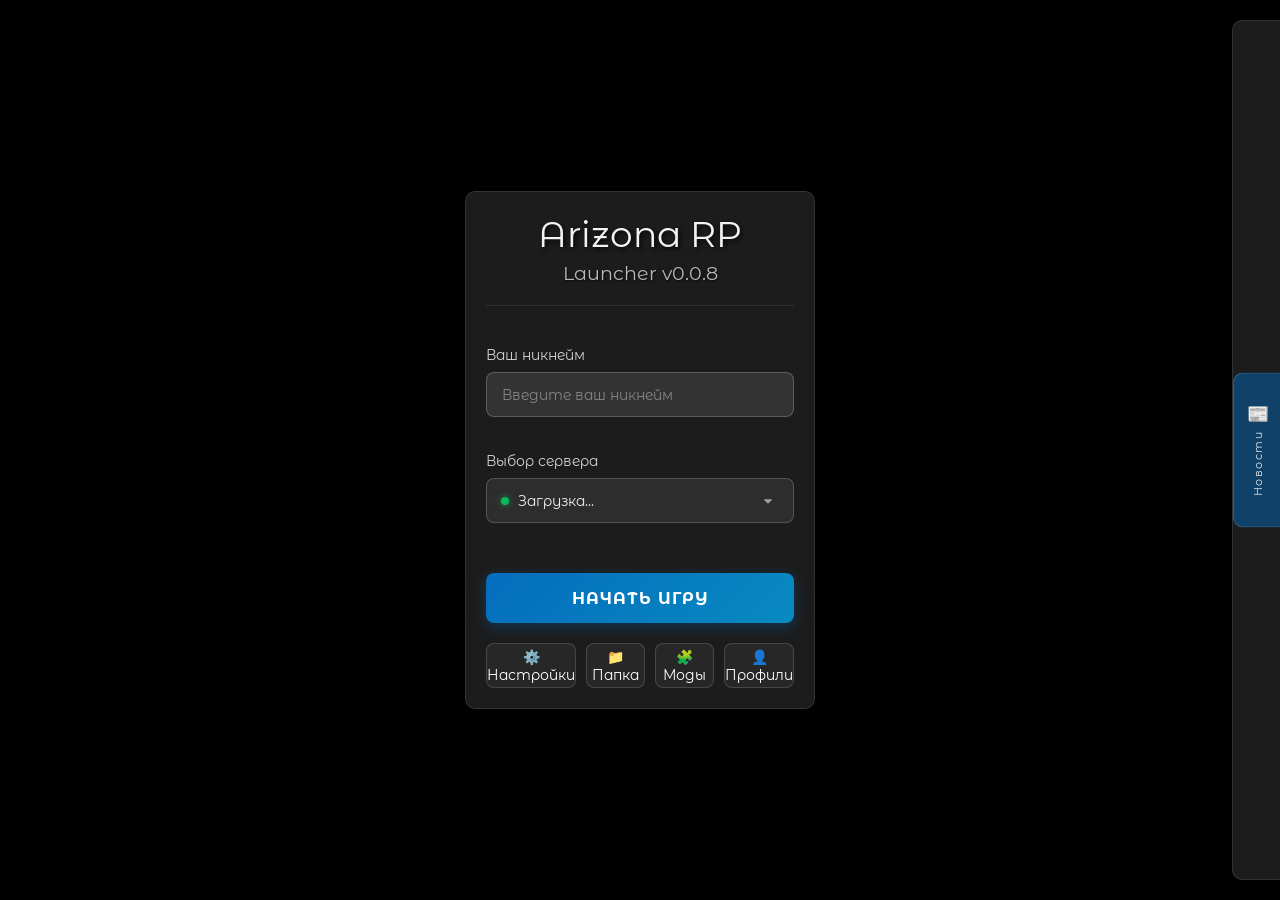
==== index.html @ b57c533e "0.0.8" ====
<!DOCTYPE html>
<html lang="ru">
<head>
    <meta charset="UTF-8">
    <meta name="viewport" content="width=device-width, initial-scale=1.0, maximum-scale=1.0, user-scalable=no">
    <link href="https://fonts.googleapis.com/css?family=Montserrat+Alternates&display=swap" rel="stylesheet" />
    <title>Arizona RP Launcher</title>
    <style>
        * {
            margin: 0;
            padding: 0;
            box-sizing: border-box;
            -webkit-tap-highlight-color: transparent;
        }
        
        :root {
            --accent-rgb: 0, 120, 212;      /* dynamic (Monet-like) */
            --accent2-rgb: 0, 180, 255;     /* dynamic (Monet-like) */
            --surface-rgb: 11, 13, 20;      /* dynamic (Monet-like) */
            --primary-color: rgba(var(--accent-rgb), 0.82);
            --secondary-color: rgba(93, 93, 93, 0.3);
            --text-color: rgba(255, 255, 255, 0.95);
            --shadow-color: rgba(0, 0, 0, 0.25);
            --border-radius: 10px;
            --transition-speed: 0.3s;
        }
        
        body {
            overflow: hidden;
            background: #000;
            font-family: 'Segoe UI', Tahoma, Geneva, Verdana, sans-serif;
            color: white;
            width: 100vw;
            height: 100vh;
            margin: 0;
            padding: 0;
            display: flex;
            justify-content: center;
            align-items: center;
            position: relative;
        }
        
        #container {
            width: 100%;
            height: 100%;
            position: relative;
            background: #000;
            overflow: hidden;
            display: flex;
            flex-direction: column;
        }
        

        /* ── Drag & Drop оверлей ── */
        #drag-overlay {
            display: none;
            position: fixed;
            inset: 0;
            z-index: 9999;
            background: rgba(0, 0, 0, 0.72);
            backdrop-filter: blur(4px);
            justify-content: center;
            align-items: center;
            flex-direction: column;
            gap: 16px;
            pointer-events: none;
        }
        #drag-overlay.active {
            display: flex;
        }
        #drag-overlay .drag-icon {
            width: 80px;
            height: 80px;
            border: 3px dashed rgba(var(--accent2-rgb), 0.8);
            border-radius: 16px;
            display: flex;
            align-items: center;
            justify-content: center;
            animation: drag-pulse 1.2s ease-in-out infinite;
        }
        #drag-overlay .drag-icon svg {
            width: 40px;
            height: 40px;
            fill: rgba(var(--accent2-rgb), 0.9);
        }
        #drag-overlay .drag-title {
            font-family: 'Montserrat Alternates', sans-serif;
            font-size: 22px;
            color: rgba(255, 255, 255, 0.95);
            text-shadow: 0 0 20px rgba(var(--accent2-rgb), 0.6);
        }
        #drag-overlay .drag-sub {
            font-size: 14px;
            color: rgba(255, 255, 255, 0.55);
        }
        @keyframes drag-pulse {
            0%, 100% { box-shadow: 0 0 0 0 rgba(var(--accent2-rgb), 0.35); }
            50%       { box-shadow: 0 0 0 12px rgba(var(--accent2-rgb), 0); }
        }

        /* Основной интерфейс */
        .interface {
            width: 100%;
            height: 100%;
            position: relative;
            z-index: 3;
            display: flex;
            padding: 20px;
            gap: 20px;
            justify-content: center;
            align-items: center;
            overflow: hidden;
        }

        .left-panel {
            flex: 0 0 350px;
            min-width: 0;
            max-width: 350px;
            width: 350px;
            background: var(--secondary-color);
            border-radius: var(--border-radius);
            padding: 20px;
            box-shadow: 0px 4px 4px var(--shadow-color);
            display: flex;
            flex-direction: column;
            gap: 20px;
            backdrop-filter: blur(10px);
            border: 1px solid rgba(255, 255, 255, 0.1);
            transition: transform 0.45s cubic-bezier(0.4, 0, 0.2, 1), opacity 0.45s ease;
        }

        /* Когда новости открыты — сдвигаем левую панель влево */
        .news-open .left-panel {
            transform: translateX(-190px);
        }

        .right-panel {
            position: fixed;
            top: 20px;
            right: 0;
            height: calc(100% - 40px);
            width: 360px;
            background: var(--secondary-color);
            border-radius: var(--border-radius) 0 0 var(--border-radius);
            padding: 20px 20px 20px 58px;
            box-shadow: -4px 0 28px rgba(0,0,0,0.4);
            display: flex;
            flex-direction: column;
            backdrop-filter: blur(10px);
            border: 1px solid rgba(255, 255, 255, 0.1);
            border-right: none;
            transform: translateX(calc(100% - 48px));
            transition: transform 0.45s cubic-bezier(0.4, 0, 0.2, 1);
            z-index: 50;
            overflow: hidden;
        }

        .right-panel.open {
            transform: translateX(0) !important;
        }

        .right-panel.peek-anim {
            transform: translateX(calc(100% - 48px - 170px)) !important;
            transition: transform 0.5s cubic-bezier(0.34, 1.56, 0.64, 1) !important;
        }

        .right-panel:not(.peek-anim) {
            transition: transform 0.45s cubic-bezier(0.4, 0, 0.2, 1);
        }

        /* News drawer handle tab */
        .news-handle {
            position: absolute;
            left: 0;
            top: 50%;
            transform: translateY(-50%);
            width: 48px;
            height: 155px;
            background: rgba(var(--accent-rgb), 0.42);
            border-radius: 10px 0 0 10px;
            display: flex;
            flex-direction: column;
            align-items: center;
            justify-content: center;
            cursor: pointer;
            gap: 8px;
            border: 1px solid rgba(255,255,255,0.15);
            border-right: none;
            transition: background 0.2s, box-shadow 0.2s;
            z-index: 1;
            user-select: none;
        }

        .news-handle:hover {
            background: rgba(var(--accent2-rgb), 0.58);
            box-shadow: -4px 0 18px rgba(var(--accent-rgb), 0.42);
        }

        .news-handle-icon {
            font-size: 18px;
            line-height: 1;
        }

        .news-handle-label {
            font-family: 'Montserrat Alternates', sans-serif;
            font-size: 11px;
            color: rgba(255,255,255,0.85);
            writing-mode: vertical-rl;
            text-orientation: mixed;
            transform: rotate(180deg);
            letter-spacing: 1.5px;
            white-space: nowrap;
        }

        .news-unread-badge {
            display: none;
            width: 20px;
            height: 20px;
            background: rgba(220, 50, 50, 0.95);
            border-radius: 50%;
            font-family: 'Montserrat Alternates', sans-serif;
            font-size: 10px;
            color: white;
            align-items: center;
            justify-content: center;
            font-weight: bold;
            flex-shrink: 0;
        }

        .news-unread-badge.show {
            display: flex;
            animation: badgePulse 1.8s ease-in-out infinite;
        }

        @keyframes badgePulse {
            0%, 100% { box-shadow: 0 0 5px rgba(220,50,50,0.4); transform: scale(1); }
            50%       { box-shadow: 0 0 12px rgba(220,50,50,0.9); transform: scale(1.15); }
        }

        .left-panel.slide-out {
            transform: translateX(-130%);
            opacity: 0;
            pointer-events: none;
        }

        /* right-panel slide-out is handled by the drawer system — see .right-panel.open */

        /* ── Launch overlay ── */
        .launch-screen {
            position: absolute;
            inset: 0;
            display: flex;
            flex-direction: column;
            align-items: center;
            justify-content: center;
            gap: 20px;
            opacity: 0;
            pointer-events: none;
            transition: opacity 0.4s ease;
            z-index: 10;
        }

        .launch-screen.visible {
            opacity: 1;
            pointer-events: all;
        }

        .launch-screen-title {
            font-family: 'Montserrat Alternates', sans-serif;
            font-size: clamp(28px, 3.5vw, 42px);
            font-weight: 700;
            color: #fff;
            letter-spacing: 1px;
            text-shadow: 0 0 30px rgba(255,255,255,0.25);
        }

        .launch-screen-dots {
            display: inline-flex;
            gap: 6px;
            margin-left: 4px;
        }

        .launch-screen-dots span {
            width: 6px; height: 6px;
            background: rgba(255,255,255,0.7);
            border-radius: 50%;
            animation: ldot 1.2s ease-in-out infinite;
        }
        .launch-screen-dots span:nth-child(2) { animation-delay: 0.2s; }
        .launch-screen-dots span:nth-child(3) { animation-delay: 0.4s; }

        @keyframes ldot {
            0%, 80%, 100% { transform: scale(0.6); opacity: 0.3; }
            40% { transform: scale(1); opacity: 1; }
        }

        .launch-screen-status {
            font-size: 14px;
            color: rgba(255,255,255,0.45);
            letter-spacing: 0.5px;
            min-height: 20px;
            transition: opacity 0.3s ease;
        }

        .launch-screen-bar-wrap {
            width: clamp(200px, 30vw, 320px);
            height: 3px;
            background: rgba(255,255,255,0.08);
            border-radius: 2px;
            overflow: hidden;
        }

        .launch-screen-bar {
            height: 100%;
            width: 0%;
            background: linear-gradient(90deg, rgba(255,255,255,0.4), rgba(255,255,255,0.8));
            border-radius: 2px;
            transition: width 0.6s ease;
            animation: bar-shimmer 2s ease infinite;
        }

        @keyframes bar-shimmer {
            0% { filter: brightness(1); }
            50% { filter: brightness(1.4); }
            100% { filter: brightness(1); }
        }

        .header {
            text-align: center;
            padding-bottom: 20px;
            margin-bottom: 20px;
            border-bottom: 1px solid rgba(255, 255, 255, 0.1);
        }

        .title {
            font-family: 'Montserrat Alternates', sans-serif;
            font-size: clamp(24px, 3vw, 36px);
            color: var(--text-color);
            text-shadow: 2px 2px 4px rgba(0,0,0,0.8);
            margin-bottom: 5px;
        }

        .subtitle {
            font-family: 'Montserrat Alternates', sans-serif;
            font-size: clamp(14px, 1.5vw, 20px);
            color: rgba(255, 255, 255, 0.7);
            text-shadow: 1px 1px 2px rgba(0,0,0,0.8);
        }

        /* Поле ввода никнейма и выбора сервера */
        .nickname-section {
            margin-bottom: 15px;
        }

        .server-section {
            margin-bottom: 20px;
        }

        .section-label {
            font-family: 'Montserrat Alternates', sans-serif;
            font-size: 14px;
            color: rgba(255, 255, 255, 0.8);
            margin-bottom: 8px;
            display: block;
        }

        .nickname-input,
        .server-select {
            width: 100%;
            height: 45px;
            background: rgba(255, 255, 255, 0.1);
            border: 1px solid rgba(255, 255, 255, 0.2);
            border-radius: 8px;
            color: var(--text-color);
            font-family: 'Montserrat Alternates', sans-serif;
            font-size: 14px;
            padding: 0 15px;
            outline: none;
            transition: all var(--transition-speed);
        }

        .nickname-input:focus,
        .server-select:focus {
            border-color: var(--primary-color);
            box-shadow: 0 0 0 2px rgba(var(--accent-rgb), 0.22);
        }

        .nickname-input::placeholder {
            color: rgba(255, 255, 255, 0.4);
        }

        .server-select {
            appearance: none;
            -webkit-appearance: none;
            -moz-appearance: none;
            background-image: url("data:image/svg+xml;charset=UTF-8,%3csvg xmlns='http://www.w3.org/2000/svg' viewBox='0 0 24 24' fill='white'%3e%3cpath d='M7 10l5 5 5-5z'/%3e%3c/svg%3e");
            background-repeat: no-repeat;
            background-position: right 15px center;
            background-size: 20px;
            padding-right: 40px;
            cursor: pointer;
        }

        .server-select option {
            background: rgba(0, 0, 0, 0.9);
            color: white;
            padding: 10px;
        }

        /* Кнопка "Начать игру" */
        .start-btn {
            width: 100%;
            height: 50px;
            background: linear-gradient(135deg, rgba(var(--accent-rgb), 0.88), rgba(var(--accent2-rgb), 0.72));
            border: none;
            border-radius: 8px;
            color: white;
            font-family: 'Montserrat Alternates', sans-serif;
            font-size: 16px;
            font-weight: bold;
            cursor: pointer;
            transition: all var(--transition-speed);
            box-shadow: 0 4px 15px rgba(var(--accent-rgb), 0.30);
            margin-top: 10px;
            text-transform: uppercase;
            letter-spacing: 1px;
            position: relative;
            overflow: hidden;
        }

        .start-btn:hover {
            transform: translateY(-2px);
            box-shadow: 0 6px 20px rgba(var(--accent-rgb), 0.40);
        }

        .start-btn:active {
            transform: translateY(0);
        }

        .start-btn:disabled {
            opacity: 0.5;
            cursor: not-allowed;
            transform: none !important;
        }

        .start-btn-loading {
            position: relative;
            color: transparent;
        }

        .start-btn-loading::after {
            content: "";
            position: absolute;
            top: 50%;
            left: 50%;
            width: 20px;
            height: 20px;
            margin-top: -10px;
            margin-left: -10px;
            border: 2px solid rgba(255, 255, 255, 0.3);
            border-top-color: white;
            border-radius: 50%;
            animation: spin 0.8s linear infinite;
        }

        @keyframes spin {
            to { transform: rotate(360deg); }
        }

        /* Вкладки новостей */
        .news-tabs {
            display: flex;
            gap: 10px;
            margin-bottom: 15px;
            border-bottom: 1px solid rgba(255, 255, 255, 0.1);
        }

        .news-tab {
            padding: 10px 20px;
            background: transparent;
            border: none;
            color: rgba(255, 255, 255, 0.6);
            font-family: 'Montserrat Alternates', sans-serif;
            font-size: 14px;
            cursor: pointer;
            transition: all var(--transition-speed);
            border-bottom: 2px solid transparent;
        }

        .news-tab.active {
            color: var(--primary-color);
            border-bottom-color: var(--primary-color);
        }

        .news-tab:hover {
            color: rgba(255, 255, 255, 0.9);
        }

        /* Секция новостей */
        .news-section {
            flex: 1;
            overflow-y: auto;
            padding-right: 5px;
        }

        .news-section::-webkit-scrollbar {
            width: 8px;
        }

        .news-section::-webkit-scrollbar-track {
            background: rgba(255, 255, 255, 0.05);
            border-radius: 4px;
        }

        .news-section::-webkit-scrollbar-thumb {
            background: rgba(255, 255, 255, 0.2);
            border-radius: 4px;
        }

        .news-section::-webkit-scrollbar-thumb:hover {
            background: rgba(255, 255, 255, 0.3);
        }

        .news-tab-content {
            display: none;
        }

        .news-tab-content.active {
            display: block;
        }

        .news-item {
            background: rgba(255, 255, 255, 0.05);
            border-radius: 8px;
            padding: 15px;
            margin-bottom: 15px;
            border: 1px solid rgba(255, 255, 255, 0.1);
            transition: all var(--transition-speed);
            position: relative;
        }

        .news-item.unread {
            border-left: 3px solid rgba(0, 140, 255, 0.7);
            background: rgba(0, 100, 200, 0.08);
        }

        .news-item.unread::after {
            content: 'NEW';
            position: absolute;
            top: 10px;
            right: 10px;
            font-family: 'Montserrat Alternates', sans-serif;
            font-size: 9px;
            color: rgba(100, 200, 255, 0.8);
            background: rgba(0, 120, 212, 0.2);
            padding: 2px 6px;
            border-radius: 4px;
            border: 1px solid rgba(0, 140, 255, 0.3);
            letter-spacing: 1px;
        }

        .news-item:hover {
            background: rgba(255, 255, 255, 0.08);
            transform: translateX(5px);
        }

        .news-item-title {
            font-family: 'Montserrat Alternates', sans-serif;
            font-size: 16px;
            color: var(--primary-color);
            margin-bottom: 8px;
            font-weight: 600;
        }

        .news-item-content {
            font-size: 14px;
            color: rgba(255, 255, 255, 0.8);
            line-height: 1.5;
            white-space: pre-wrap;
        }

        .news-item-date {
            font-size: 12px;
            color: rgba(255, 255, 255, 0.5);
            margin-top: 8px;
        }

        .news-loading {
            text-align: center;
            padding: 20px;
            color: rgba(255, 255, 255, 0.5);
        }

        /* Нижняя панель с кнопками */
        .bottom-buttons {
            display: flex;
            gap: 10px;
            margin-top: auto;
        }

        .icon-btn {
            flex: 1;
            height: 45px;
            background: rgba(255, 255, 255, 0.05);
            border: 1px solid rgba(255, 255, 255, 0.15);
            border-radius: 8px;
            color: white;
            font-family: 'Montserrat Alternates', sans-serif;
            font-size: 14px;
            cursor: pointer;
            transition: all var(--transition-speed);
            display: flex;
            align-items: center;
            justify-content: center;
            gap: 8px;
        }

        .icon-btn:hover {
            background: rgba(255, 255, 255, 0.1);
            border-color: rgba(255, 255, 255, 0.25);
            transform: translateY(-2px);
        }

        .icon-btn:active {
            transform: translateY(0);
        }

        /* Модальное окно настроек */
        /* ══════════════════════════════════════════
           LAUNCHER INSTALL MODAL
        ══════════════════════════════════════════ */
        .install-overlay {
            display: none;
            position: fixed;
            inset: 0;
            background: rgba(0,0,0,0.72);
            backdrop-filter: blur(8px);
            z-index: 1200;
            align-items: center;
            justify-content: center;
        }
        .install-overlay.open { display: flex; }

        .install-modal {
            background: rgba(12, 14, 22, 0.99);
            border: 1px solid rgba(255,255,255,0.08);
            border-radius: 18px;
            width: min(500px, 92vw);
            box-shadow: 0 28px 90px rgba(0,0,0,0.8);
            overflow: hidden;
            animation: creIn 0.35s cubic-bezier(0.34, 1.3, 0.64, 1);
        }

        .install-header {
            display: flex;
            align-items: center;
            justify-content: space-between;
            padding: 20px 24px 18px;
            border-bottom: 1px solid rgba(255,255,255,0.06);
        }

        .install-title {
            font-family: 'Montserrat Alternates', sans-serif;
            font-size: 16px;
            color: rgba(255,255,255,0.9);
        }

        /* Шаги */
        .install-steps {
            display: flex;
            padding: 18px 24px 0;
            gap: 0;
        }

        .install-step {
            flex: 1;
            display: flex;
            flex-direction: column;
            align-items: center;
            gap: 6px;
            position: relative;
        }

        .install-step:not(:last-child)::after {
            content: '';
            position: absolute;
            top: 14px;
            left: calc(50% + 14px);
            right: calc(-50% + 14px);
            height: 1px;
            background: rgba(255,255,255,0.1);
        }

        .install-step.active .install-step-dot { background: rgba(0,150,255,0.8); border-color: rgba(0,180,255,0.5); }
        .install-step.done .install-step-dot { background: rgba(0,180,80,0.8); border-color: rgba(0,200,100,0.5); }
        .install-step.error .install-step-dot { background: rgba(220,50,50,0.8); border-color: rgba(255,80,80,0.5); }

        .install-step-dot {
            width: 28px; height: 28px;
            border-radius: 50%;
            background: rgba(255,255,255,0.06);
            border: 1px solid rgba(255,255,255,0.1);
            display: flex; align-items: center; justify-content: center;
            font-size: 13px;
            transition: all 0.3s;
            z-index: 1;
        }

        .install-step-label {
            font-family: 'Montserrat Alternates', sans-serif;
            font-size: 10px;
            color: rgba(255,255,255,0.35);
            text-align: center;
        }

        .install-step.active .install-step-label,
        .install-step.done .install-step-label { color: rgba(255,255,255,0.7); }

        /* Предупреждение об антивирусе */
        .install-av-warning {
            margin: 18px 24px 0;
            background: rgba(255, 165, 0, 0.08);
            border: 1px solid rgba(255, 165, 0, 0.25);
            border-radius: 12px;
            padding: 14px 16px;
            display: flex;
            gap: 12px;
            align-items: flex-start;
        }

        .install-av-icon { font-size: 22px; flex-shrink: 0; line-height: 1; }

        .install-av-text { flex: 1; }

        .install-av-title {
            font-family: 'Montserrat Alternates', sans-serif;
            font-size: 13px;
            color: rgba(255, 200, 80, 0.95);
            margin-bottom: 5px;
        }

        .install-av-desc {
            font-family: 'Montserrat Alternates', sans-serif;
            font-size: 11px;
            color: rgba(255,255,255,0.5);
            line-height: 1.6;
        }

        /* Прогресс-бар */
        .install-progress-wrap {
            margin: 18px 24px 0;
            display: none;
        }
        .install-progress-wrap.visible { display: block; }

        .install-progress-label {
            display: flex;
            justify-content: space-between;
            margin-bottom: 7px;
            font-family: 'Montserrat Alternates', sans-serif;
            font-size: 11px;
            color: rgba(255,255,255,0.45);
        }

        .install-progress-bar {
            width: 100%;
            height: 6px;
            background: rgba(255,255,255,0.06);
            border-radius: 3px;
            overflow: hidden;
        }

        .install-progress-fill {
            height: 100%;
            background: linear-gradient(90deg, rgba(0,120,255,0.8), rgba(0,200,255,0.9));
            border-radius: 3px;
            transition: width 0.4s ease;
            width: 0%;
        }

        .install-progress-fill.done {
            background: linear-gradient(90deg, rgba(0,180,80,0.8), rgba(0,220,120,0.9));
        }

        .install-progress-fill.error {
            background: linear-gradient(90deg, rgba(200,50,50,0.8), rgba(255,80,80,0.9));
        }

        .install-footer {
            display: flex;
            gap: 8px;
            padding: 18px 24px 22px;
            margin-top: 6px;
        }

        .install-footer .s-btn { flex: 1; height: 42px; font-size: 13px; }
        .cre-overlay {
            display: none;
            position: fixed;
            inset: 0;
            background: rgba(0,0,0,0.65);
            backdrop-filter: blur(6px);
            z-index: 1100;
            align-items: center;
            justify-content: center;
        }
        .cre-overlay.open { display: flex; }

        .cre-modal {
            background: rgba(14, 16, 24, 0.99);
            border: 1px solid rgba(255,255,255,0.08);
            border-radius: 16px;
            width: min(480px, 92vw);
            box-shadow: 0 24px 80px rgba(0,0,0,0.75);
            overflow: hidden;
            animation: creIn 0.35s cubic-bezier(0.34, 1.3, 0.64, 1);
        }

        @keyframes creIn {
            0%   { opacity: 0; transform: scale(0.85); }
            70%  { opacity: 1; transform: scale(1.02); }
            100% { opacity: 1; transform: scale(1); }
        }

        @keyframes creOut {
            0%   { opacity: 1; transform: scale(1); }
            100% { opacity: 0; transform: scale(0.85); }
        }

        @keyframes settingsIn {
            0%   { opacity: 0; transform: translate(-50%, -50%) scale(0.85); }
            70%  { opacity: 1; transform: translate(-50%, -50%) scale(1.02); }
            100% { opacity: 1; transform: translate(-50%, -50%) scale(1); }
        }
        @keyframes settingsOut {
            0%   { opacity: 1; transform: translate(-50%, -50%) scale(1); }
            100% { opacity: 0; transform: translate(-50%, -50%) scale(0.85); }
        }

        @keyframes modsIn {
            0%   { opacity: 0; transform: scale(0.97); }
            100% { opacity: 1; transform: scale(1); }
        }
        @keyframes modsOut {
            0%   { opacity: 1; transform: scale(1); }
            100% { opacity: 0; transform: scale(0.97); }
        }

        @keyframes overlayFadeIn {
            from { opacity: 0; }
            to   { opacity: 1; }
        }

        @keyframes overlayFadeOut {
            from { opacity: 1; }
            to   { opacity: 0; }
        }

        @keyframes slideInRight {
            from { opacity: 0; transform: translateX(40px); }
            to   { opacity: 1; transform: translateX(0); }
        }

        @keyframes slideOutRight {
            from { opacity: 1; transform: translateX(0); }
            to   { opacity: 0; transform: translateX(40px); }
        }

        @keyframes slideInUp {
            from { opacity: 0; transform: translateY(30px); }
            to   { opacity: 1; transform: translateY(0); }
        }

        @keyframes slideOutDown {
            from { opacity: 1; transform: translateY(0); }
            to   { opacity: 0; transform: translateY(30px); }
        }
        .cre-overlay.closing         { animation: overlayFadeOut 0.25s ease forwards; }
        .cre-overlay.closing .cre-modal { animation: creOut 0.25s cubic-bezier(0.4, 0, 1, 1) forwards; }

        .profiles-overlay.closing            { animation: overlayFadeOut 0.25s ease forwards; }
        .profiles-overlay.closing .profiles-modal { animation: creOut 0.25s cubic-bezier(0.4, 0, 1, 1) forwards; }

        .install-overlay.closing              { animation: overlayFadeOut 0.25s ease forwards; }
        .install-overlay.closing .install-modal { animation: creOut 0.25s cubic-bezier(0.4, 0, 1, 1) forwards; }

        .script-detail-overlay.closing                { animation: overlayFadeOut 0.25s ease forwards; }
        .script-detail-overlay.closing .script-detail-panel { animation: slideOutRight 0.22s ease forwards; }

        .settings-panel.closing { animation: settingsOut 0.25s cubic-bezier(0.4, 0, 1, 1) forwards; }

        .folder-modal.closing { animation: settingsOut 0.25s cubic-bezier(0.4, 0, 1, 1) forwards; }

        .mods-modal.closing { animation: modsOut 0.25s cubic-bezier(0.4, 0, 1, 1) forwards; }

        .cre-header {
            display: flex;
            align-items: center;
            justify-content: space-between;
            padding: 18px 22px 16px;
            border-bottom: 1px solid rgba(255,255,255,0.06);
        }

        .cre-title {
            font-family: 'Montserrat Alternates', sans-serif;
            font-size: 15px;
            color: rgba(255,255,255,0.9);
            display: flex;
            align-items: center;
            gap: 8px;
        }

        .cre-body {
            padding: 10px 0 4px;
        }

        .cre-row {
            display: flex;
            align-items: center;
            padding: 10px 22px;
            gap: 14px;
            cursor: pointer;
            transition: background 0.15s;
            border-bottom: 1px solid rgba(255,255,255,0.03);
        }
        .cre-row:last-child { border-bottom: none; }
        .cre-row:hover { background: rgba(255,255,255,0.035); }

        .cre-bit-badge {
            width: 28px; height: 28px;
            border-radius: 7px;
            background: rgba(0, 120, 212, 0.15);
            border: 1px solid rgba(0, 140, 255, 0.2);
            display: flex;
            align-items: center;
            justify-content: center;
            font-family: 'Montserrat Alternates', sans-serif;
            font-size: 10px;
            color: rgba(100, 180, 255, 0.7);
            flex-shrink: 0;
        }

        .cre-info { flex: 1; min-width: 0; }

        .cre-effect-name {
            font-family: 'Montserrat Alternates', sans-serif;
            font-size: 13px;
            color: rgba(255,255,255,0.85);
        }

        .cre-effect-hint {
            font-family: 'Montserrat Alternates', sans-serif;
            font-size: 10px;
            color: rgba(255,255,255,0.3);
            margin-top: 2px;
        }

        .cre-value-display {
            display: flex;
            align-items: center;
            justify-content: space-between;
            padding: 12px 22px;
            margin-top: 2px;
            border-top: 1px solid rgba(255,255,255,0.06);
            background: rgba(255,255,255,0.025);
        }

        .cre-value-label {
            font-family: 'Montserrat Alternates', sans-serif;
            font-size: 11px;
            color: rgba(255,255,255,0.35);
        }

        .cre-value-number {
            font-family: 'Montserrat Alternates', monospace, sans-serif;
            font-size: 14px;
            color: rgba(120, 200, 255, 0.9);
            letter-spacing: 1px;
        }

        .cre-footer {
            display: flex;
            gap: 8px;
            padding: 14px 22px 18px;
        }

        .cre-footer .s-btn { flex: 1; height: 40px; }

        /* Переопределяем s-toggle внутри cre-row */
        .cre-row .s-toggle { flex-shrink: 0; }

        /* Бинарный дисплей */
        .cre-bits-display {
            display: flex;
            gap: 3px;
            align-items: center;
        }
        .cre-bit-cell {
            width: 22px; height: 22px;
            border-radius: 5px;
            display: flex;
            align-items: center;
            justify-content: center;
            font-family: monospace;
            font-size: 12px;
            font-weight: bold;
            transition: all 0.2s;
        }
        .cre-bit-cell.on {
            background: rgba(var(--accent2-rgb), 0.24);
            color: rgba(255,255,255,0.92);
            border: 1px solid rgba(var(--accent2-rgb), 0.32);
        }
        .cre-bit-cell.off {
            background: rgba(255,255,255,0.04);
            color: rgba(255,255,255,0.2);
            border: 1px solid rgba(255,255,255,0.07);
        }
        .cre-bit-cell.fixed {
            background: rgba(255,255,255,0.06);
            color: rgba(255,255,255,0.3);
            border: 1px solid rgba(255,255,255,0.08);
        }

        /* Кнопка открытия модала из чекбоксов патчей */
        .patch-cre-btn {
            display: inline-flex;
            align-items: center;
            gap: 5px;
            padding: 3px 10px;
            background: rgba(var(--accent-rgb), 0.20);
            border: 1px solid rgba(var(--accent2-rgb), 0.28);
            border-radius: 6px;
            color: rgba(255, 255, 255, 0.86);
            font-family: 'Montserrat Alternates', sans-serif;
            font-size: 10px;
            cursor: pointer;
            transition: all 0.18s;
            white-space: nowrap;
            margin-left: 8px;
        }
        .patch-cre-btn:hover {
            background: rgba(var(--accent2-rgb), 0.26);
            border-color: rgba(var(--accent2-rgb), 0.50);
        }
        .settings-panel {
            display: none;
            position: fixed;
            top: 50%;
            left: 50%;
            transform: translate(-50%, -50%);
            width: min(940px, 95vw);
            height: min(86vh, 680px);
            background: rgba(var(--surface-rgb), 0.985);
            border-radius: 18px;
            padding: 0;
            box-shadow: 0 32px 90px rgba(0, 0, 0, 0.8);
            z-index: 1000;
            border: 1px solid rgba(255, 255, 255, 0.07);
            backdrop-filter: blur(24px);
            flex-direction: row;
            align-items: stretch;
            overflow: hidden;
            animation: settingsIn 0.35s cubic-bezier(0.34, 1.3, 0.64, 1);
        }

        /* ── Левая навигация ── */
        .settings-nav {
            width: 210px;
            flex-shrink: 0;
            background: rgba(255, 255, 255, 0.025);
            border-right: 1px solid rgba(255, 255, 255, 0.06);
            display: flex;
            flex-direction: column;
            padding: 0 0 16px;
            overflow-y: auto;
        }

        .settings-nav-title {
            font-family: 'Montserrat Alternates', sans-serif;
            font-size: 13px;
            font-weight: 700;
            color: rgba(255, 255, 255, 0.3);
            letter-spacing: 1.5px;
            text-transform: uppercase;
            padding: 22px 20px 16px;
        }

        .settings-nav-item {
            display: flex;
            align-items: center;
            gap: 10px;
            padding: 10px 20px;
            background: transparent;
            border: none;
            color: rgba(255, 255, 255, 0.5);
            font-family: 'Montserrat Alternates', sans-serif;
            font-size: 13px;
            cursor: pointer;
            transition: all 0.18s;
            text-align: left;
            border-radius: 0;
            position: relative;
        }

        .settings-nav-item:hover {
            background: rgba(255, 255, 255, 0.05);
            color: rgba(255, 255, 255, 0.85);
        }

        .settings-nav-item.active {
            background: rgba(var(--accent-rgb), 0.14);
            color: rgba(255,255,255,0.92);
        }

        .settings-nav-item.active::before {
            content: '';
            position: absolute;
            left: 0; top: 8px; bottom: 8px;
            width: 3px;
            background: rgba(var(--accent2-rgb), 0.82);
            border-radius: 0 2px 2px 0;
        }

        .snav-icon {
            font-size: 16px;
            flex-shrink: 0;
            width: 22px;
            text-align: center;
        }

        .settings-nav-divider {
            height: 1px;
            background: rgba(255,255,255,0.05);
            margin: 8px 16px;
        }

        /* ── Правая часть ── */
        .settings-body {
            flex: 1;
            min-width: 0;
            min-height: 0;
            display: flex;
            flex-direction: column;
            overflow: hidden;
        }

        .settings-header {
            display: flex;
            justify-content: space-between;
            align-items: center;
            padding: 20px 28px 18px;
            border-bottom: 1px solid rgba(255, 255, 255, 0.06);
            flex-shrink: 0;
        }

        .settings-title {
            font-family: 'Montserrat Alternates', sans-serif;
            font-size: 18px;
            color: var(--text-color);
            letter-spacing: 0.3px;
        }

        .close-btn {
            background: rgba(255,255,255,0.06);
            border: 1px solid rgba(255,255,255,0.08);
            color: rgba(255,255,255,0.6);
            font-size: 20px;
            cursor: pointer;
            width: 30px;
            height: 30px;
            display: flex;
            align-items: center;
            justify-content: center;
            border-radius: 8px;
            transition: all 0.18s;
            flex-shrink: 0;
        }

        .close-btn:hover {
            background: rgba(255, 50, 50, 0.2);
            border-color: rgba(255,80,80,0.3);
            color: rgba(255, 150, 150, 0.9);
        }

        /* ── Tab контент ── */
        .settings-tab-content {
            display: none;
            flex-direction: column;
            gap: 12px;
            overflow-y: scroll;
            padding: 22px 28px;
            flex: 1;
            min-height: 0;
        }

        .settings-tab-content.active {
            display: flex;
        }

        .settings-tab-content::-webkit-scrollbar { width: 5px; }
        .settings-tab-content::-webkit-scrollbar-track { background: transparent; }
        .settings-tab-content::-webkit-scrollbar-thumb {
            background: rgba(255, 255, 255, 0.12);
            border-radius: 3px;
        }

        /* ── Section карточки ── */
        .s-section {
            background: rgba(255, 255, 255, 0.03);
            border: 1px solid rgba(255, 255, 255, 0.06);
            border-radius: 12px;
            overflow: hidden;
            flex-shrink: 0;
        }

        .s-section-head {
            padding: 12px 16px 10px;
            border-bottom: 1px solid rgba(255,255,255,0.04);
            display: flex;
            align-items: center;
            gap: 8px;
        }

        .s-section-head-icon { font-size: 15px; }

        .s-section-title {
            font-family: 'Montserrat Alternates', sans-serif;
            font-size: 12px;
            font-weight: 700;
            color: rgba(255,255,255,0.4);
            letter-spacing: 0.8px;
            text-transform: uppercase;
        }

        .s-section-body {
            padding: 6px 0;
        }

        /* ── Checkbox / Toggle rows ── */
        .checkbox-item {
            display: flex;
            align-items: center;
            gap: 12px;
            padding: 9px 16px;
            background: transparent;
            border-radius: 0;
            transition: background 0.15s;
            cursor: pointer;
        }

        .checkbox-item:hover {
            background: rgba(255, 255, 255, 0.03);
        }

        .checkbox-item input[type="checkbox"] {
            width: 0; height: 0;
            position: absolute;
            opacity: 0;
            pointer-events: none;
        }

        /* Кастомный тогл-переключатель */
        .s-toggle {
            width: 36px;
            height: 20px;
            background: rgba(255,255,255,0.1);
            border-radius: 10px;
            position: relative;
            flex-shrink: 0;
            transition: background 0.2s;
            cursor: pointer;
            border: 1px solid rgba(255,255,255,0.12);
        }

        .s-toggle::after {
            content: '';
            position: absolute;
            width: 14px; height: 14px;
            background: rgba(255,255,255,0.7);
            border-radius: 50%;
            top: 2px; left: 2px;
            transition: transform 0.2s, background 0.2s;
        }

        .checkbox-item input:checked ~ .s-toggle,
        .launch-item input:checked ~ .s-toggle,
        .s-toggle.on {
            background: rgba(var(--accent2-rgb), 0.55);
            border-color: rgba(var(--accent2-rgb), 0.44);
        }

        .checkbox-item input:checked ~ .s-toggle::after,
        .launch-item input:checked ~ .s-toggle::after,
        .s-toggle.on::after {
            transform: translateX(16px);
            background: white;
        }

        .checkbox-label {
            color: rgba(255, 255, 255, 0.8);
            font-family: 'Montserrat Alternates', sans-serif;
            font-size: 13px;
            cursor: pointer;
            flex: 1;
        }

        .checkbox-hint {
            font-family: 'Montserrat Alternates', sans-serif;
            font-size: 10px;
            color: rgba(255,255,255,0.25);
            font-weight: normal;
            display: block;
            margin-top: 1px;
        }

        /* Поля ввода в настройках */
        .s-input-row {
            display: flex;
            align-items: center;
            justify-content: space-between;
            padding: 10px 16px;
            gap: 12px;
        }

        .s-input-label {
            font-family: 'Montserrat Alternates', sans-serif;
            font-size: 13px;
            color: rgba(255,255,255,0.8);
            flex: 1;
        }

        .s-input {
            width: 120px;
            height: 34px;
            background: rgba(255,255,255,0.07);
            border: 1px solid rgba(255,255,255,0.12);
            border-radius: 7px;
            color: white;
            font-family: 'Montserrat Alternates', sans-serif;
            font-size: 13px;
            padding: 0 10px;
            outline: none;
            transition: border-color 0.18s;
        }

        .s-input option {
            background: #1a1c28;
            color: white;
        }

        .s-input:focus {
            border-color: rgba(var(--accent2-rgb), 0.55);
            background: rgba(255,255,255,0.09);
        }

        /* Кнопка сохранения */
        .save-btn {
            width: calc(100% - 56px);
            height: 42px;
            background: linear-gradient(135deg, rgba(var(--accent-rgb), 0.88), rgba(var(--accent2-rgb), 0.78));
            border: 1px solid rgba(var(--accent2-rgb), 0.32);
            border-radius: 10px;
            color: white;
            font-family: 'Montserrat Alternates', sans-serif;
            font-size: 13px;
            font-weight: bold;
            cursor: pointer;
            transition: all 0.2s;
            margin: 0 28px 20px;
            letter-spacing: 0.5px;
            flex-shrink: 0;     /* не сжимается и не перекрывает контент */
        }

        .save-btn:hover {
            background: linear-gradient(135deg, rgba(var(--accent-rgb), 0.98), rgba(var(--accent2-rgb), 0.92));
            transform: translateY(-1px);
            box-shadow: 0 4px 18px rgba(var(--accent-rgb), 0.34);
        }

        /* ── Launch tab grid ── */
        .launch-grid {
            display: grid;
            grid-template-columns: 1fr 1fr;
            gap: 6px;
        }

        .launch-item {
            display: flex;
            align-items: center;
            gap: 10px;
            padding: 10px 14px;
            background: rgba(255,255,255,0.03);
            border: 1px solid rgba(255,255,255,0.05);
            border-radius: 9px;
            cursor: pointer;
            transition: background 0.15s, border-color 0.15s;
        }

        .launch-item:hover {
            background: rgba(255,255,255,0.055);
            border-color: rgba(255,255,255,0.09);
        }

        .launch-item input[type="checkbox"] {
            position: absolute; opacity: 0; width: 0; height: 0; pointer-events: none;
        }

        .launch-item-text { flex: 1; min-width: 0; }

        .launch-item-name {
            display: block;
            font-family: 'Montserrat Alternates', sans-serif;
            font-size: 12px;
            color: rgba(255,255,255,0.85);
            white-space: nowrap;
            overflow: hidden;
            text-overflow: ellipsis;
        }

        .launch-item-flag {
            font-family: 'Courier New', monospace;
            font-size: 10px;
            color: rgba(100,180,255,0.5);
            display: block;
            margin-top: 1px;
        }

        .launch-inputs {
            display: flex;
            flex-direction: column;
            gap: 6px;
            margin-top: 2px;
        }

        .launch-input-row {
            display: flex;
            align-items: center;
            gap: 10px;
            padding: 10px 14px;
            background: rgba(255,255,255,0.03);
            border: 1px solid rgba(255,255,255,0.05);
            border-radius: 9px;
        }

        .launch-input-label {
            font-family: 'Montserrat Alternates', sans-serif;
            font-size: 12px;
            color: rgba(255,255,255,0.85);
            white-space: nowrap;
        }

        .launch-inputs .s-input {
            width: 120px;
            flex-shrink: 0;
        }
        #checkboxGroup {
            display: grid;
            grid-template-columns: 1fr 1fr;
            gap: 0;
        }

        #checkboxGroup .checkbox-item {
            border-radius: 0;
            border-bottom: 1px solid rgba(255,255,255,0.03);
        }

        /* Карточки import/export */
        .s-card {
            background: rgba(255,255,255,0.03);
            border: 1px solid rgba(255,255,255,0.06);
            border-radius: 12px;
            padding: 16px 18px;
            display: flex;
            flex-direction: column;
            gap: 8px;
        }

        .s-card-title {
            font-family: 'Montserrat Alternates', sans-serif;
            font-size: 14px;
            color: rgba(255,255,255,0.85);
            display: flex;
            align-items: center;
            gap: 8px;
        }

        .s-card-desc {
            font-family: 'Montserrat Alternates', sans-serif;
            font-size: 11px;
            color: rgba(255,255,255,0.4);
            line-height: 1.5;
        }

        .s-btn {
            height: 38px;
            padding: 0 16px;
            background: rgba(255,255,255,0.07);
            border: 1px solid rgba(255,255,255,0.1);
            border-radius: 8px;
            color: rgba(255,255,255,0.8);
            font-family: 'Montserrat Alternates', sans-serif;
            font-size: 12px;
            cursor: pointer;
            transition: all 0.18s;
            display: flex;
            align-items: center;
            justify-content: center;
            gap: 6px;
        }

        .s-btn:hover {
            background: rgba(255,255,255,0.12);
            border-color: rgba(255,255,255,0.18);
            transform: translateY(-1px);
        }

        .s-btn.primary {
            background: rgba(var(--accent-rgb), 0.28);
            border-color: rgba(var(--accent2-rgb), 0.35);
            color: rgba(220, 240, 255, 0.95);
        }

        .s-btn.danger {
            background: rgba(180, 40, 40, 0.3);
            border-color: rgba(220, 60, 60, 0.35);
            color: rgba(255, 160, 160, 0.9);
        }

        .s-btn-row {
            display: flex;
            gap: 8px;
        }

        .s-btn-row .s-btn { flex: 1; }


        /* Wallpaper grid */
        #launcherTab {
            overflow-y: auto !important;
            padding: 20px 22px !important;
            gap: 14px !important;
        }

        .wp-section-title {
            font-family: 'Montserrat Alternates', sans-serif;
            font-size: 11px;
            font-weight: 700;
            color: rgba(255,255,255,0.3);
            letter-spacing: 1.2px;
            text-transform: uppercase;
            flex-shrink: 0;
        }

        .wallpaper-grid {
            display: grid;
            grid-template-columns: repeat(3, 1fr);
            gap: 10px;
            flex-shrink: 0;
        }

        .wp-card {
            cursor: pointer;
            border-radius: 10px;
            overflow: hidden;
            border: 2px solid transparent;
            transition: border-color 0.2s, transform 0.15s;
            background: rgba(0,0,0,0.3);
        }

        .wp-card:hover { transform: scale(1.03); border-color: rgba(255,255,255,0.25); }
        .wp-card-active { border-color: rgba(var(--accent2-rgb), 0.8) !important; }

        .wp-thumb {
            width: 100%;
            aspect-ratio: 16/9;
            background-size: cover;
            background-position: center;
            background-color: rgba(255,255,255,0.05);
            position: relative;
            display: flex;
            align-items: center;
            justify-content: center;
            font-size: 20px;
            color: rgba(255,255,255,0.3);
        }

        .wp-thumb-none { font-size: 22px; color: rgba(255,255,255,0.2); }
        .wp-thumb-custom { font-size: 22px; }

        .wp-check {
            position: absolute;
            top: 4px; right: 4px;
            background: rgba(var(--accent2-rgb), 0.85);
            color: #fff;
            border-radius: 50%;
            width: 18px; height: 18px;
            display: flex; align-items: center; justify-content: center;
            font-size: 11px;
        }

        .wp-loading {
            position: absolute;
            inset: 0;
            background: rgba(0,0,0,0.55);
            display: flex;
            align-items: center;
            justify-content: center;
            font-size: 18px;
            animation: spin 1s linear infinite;
        }

        @keyframes spin { to { transform: rotate(360deg); } }

        .wp-label {
            text-align: center;
            font-size: 10px;
            padding: 4px 2px;
            color: rgba(255,255,255,0.5);
            font-family: 'Montserrat Alternates', sans-serif;
        }

        /* Модальное окно выбора папки */
        .folder-modal {
            display: none;
            position: fixed;
            top: 50%;
            left: 50%;
            transform: translate(-50%, -50%);
            width: 90%;
            max-width: 400px;
            background: rgba(30, 30, 30, 0.98);
            border-radius: 15px;
            padding: 25px;
            box-shadow: 0 10px 40px rgba(0, 0, 0, 0.5);
            z-index: 1000;
            border: 1px solid rgba(255, 255, 255, 0.2);
            backdrop-filter: blur(10px);
            flex-direction: column;
            gap: 15px;
            animation: settingsIn 0.35s cubic-bezier(0.34, 1.3, 0.64, 1);
        }

        .folder-modal-header {
            display: flex;
            justify-content: space-between;
            align-items: center;
            margin-bottom: 10px;
        }

        .folder-modal-title {
            font-family: 'Montserrat Alternates', sans-serif;
            font-size: 20px;
            color: var(--text-color);
        }

        .folder-option-btn {
            width: 100%;
            height: 50px;
            background: rgba(255, 255, 255, 0.05);
            border: 1px solid rgba(255, 255, 255, 0.15);
            border-radius: 8px;
            color: white;
            font-family: 'Montserrat Alternates', sans-serif;
            font-size: 14px;
            cursor: pointer;
            transition: all var(--transition-speed);
            display: flex;
            align-items: center;
            justify-content: center;
            gap: 10px;
        }

        .folder-option-btn:hover {
            background: rgba(255, 255, 255, 0.1);
            border-color: rgba(255, 255, 255, 0.25);
            transform: translateY(-2px);
        }

        /* ---- MODS MODAL (fullscreen) ---- */
        .mods-modal {
            display: none;
            position: fixed;
            inset: 0;
            width: 100%;
            height: 100%;
            background: rgba(var(--surface-rgb), 0.97);
            backdrop-filter: blur(18px);
            z-index: 500;
            flex-direction: column;
            overflow: hidden;
            animation: modsIn 0.35s cubic-bezier(0.34, 1.3, 0.64, 1);
        }

        @keyframes modsFadeIn {
            from { opacity: 0; }
            to   { opacity: 1; }
        }

        .mods-modal-header {
            display: flex;
            justify-content: space-between;
            align-items: center;
            padding: 22px 32px 18px;
            border-bottom: 1px solid rgba(255, 255, 255, 0.07);
            flex-shrink: 0;
        }

        .mods-modal-title {
            font-family: 'Montserrat Alternates', sans-serif;
            font-size: 22px;
            color: var(--text-color);
            letter-spacing: 0.5px;
        }

        .mods-modal-tabs {
            display: flex;
            gap: 4px;
            padding: 16px 32px 0;
            border-bottom: 1px solid rgba(255,255,255,0.06);
            flex-shrink: 0;
        }

        .mods-tab {
            font-family: 'Montserrat Alternates', sans-serif;
            font-size: 13px;
            padding: 9px 20px;
            border-radius: 10px 10px 0 0;
            border: none;
            background: rgba(255,255,255,0.04);
            color: rgba(255,255,255,0.45);
            cursor: pointer;
            transition: all 0.2s;
        }

        .mods-tab:hover {
            background: rgba(255,255,255,0.08);
            color: rgba(255,255,255,0.8);
        }

        .mods-tab.active {
            background: rgba(255,255,255,0.10);
            color: white;
            border-bottom: 2px solid rgba(255,255,255,0.3);
        }

        .mods-tab-content {
            display: none;
            padding: 24px 32px;
            overflow-y: auto;
            flex: 1;
            flex-direction: column;
            gap: 14px;
        }

        .mods-tab-content.active {
            display: flex;
        }

        .mods-tab-content::-webkit-scrollbar { width: 5px; }
        .mods-tab-content::-webkit-scrollbar-track { background: transparent; }
        .mods-tab-content::-webkit-scrollbar-thumb { background: rgba(255,255,255,0.12); border-radius: 4px; }

        /* Сетка карточек модов */
        .mods-grid {
            display: grid;
            grid-template-columns: repeat(auto-fill, minmax(300px, 1fr));
            gap: 14px;
        }

        .mods-card {
            background: rgba(255,255,255,0.04);
            border: 1px solid rgba(255,255,255,0.08);
            border-radius: 12px;
            padding: 16px 18px;
            display: flex;
            flex-direction: column;
            gap: 8px;
            transition: border-color 0.2s, background 0.2s;
        }

        .mods-card:hover {
            background: rgba(255,255,255,0.06);
            border-color: rgba(255,255,255,0.14);
        }

        .mods-card-header {
            display: flex;
            align-items: flex-start;
            gap: 10px;
        }

        .mods-card-icon {
            font-size: 22px;
            flex-shrink: 0;
            margin-top: 1px;
        }

        .mods-card-meta { flex: 1; min-width: 0; }

        .mods-card-name {
            font-family: 'Montserrat Alternates', sans-serif;
            font-size: 14px;
            color: rgba(255,255,255,0.95);
            font-weight: 600;
        }

        .mods-card-author {
            font-family: 'Montserrat Alternates', sans-serif;
            font-size: 11px;
            color: rgba(255,255,255,0.35);
            margin-top: 2px;
        }

        .mods-card-desc {
            font-family: 'Montserrat Alternates', sans-serif;
            font-size: 12px;
            color: rgba(255,255,255,0.5);
            line-height: 1.6;
        }

        .mods-card-footer {
            display: flex;
            align-items: center;
            justify-content: space-between;
            margin-top: 4px;
        }

        .mods-card-tag {
            font-family: 'Montserrat Alternates', sans-serif;
            font-size: 10px;
            color: rgba(255,255,255,0.3);
            background: rgba(255,255,255,0.06);
            border-radius: 5px;
            padding: 3px 8px;
        }

        .mods-install-btn {
            height: 32px;
            padding: 0 16px;
            background: rgba(var(--accent-rgb), 0.22);
            border: 1px solid rgba(var(--accent2-rgb), 0.36);
            border-radius: 7px;
            color: rgba(255, 255, 255, 0.92);
            font-family: 'Montserrat Alternates', sans-serif;
            font-size: 12px;
            cursor: pointer;
            transition: all 0.2s;
            white-space: nowrap;
        }

        .mods-install-btn:hover:not(:disabled) {
            background: rgba(var(--accent2-rgb), 0.32);
            border-color: rgba(var(--accent2-rgb), 0.66);
            transform: translateY(-1px);
        }

        .mods-install-btn:disabled {
            cursor: default;
            opacity: 0.75;
        }

        .mods-install-btn.downloading {
            background: rgba(255, 160, 0, 0.2);
            border-color: rgba(255, 160, 0, 0.4);
            color: rgba(255, 200, 100, 0.95);
        }

        .mods-install-btn.installing {
            background: rgba(180, 0, 255, 0.2);
            border-color: rgba(180, 0, 255, 0.4);
            color: rgba(210, 150, 255, 0.95);
        }

        .mods-install-btn.done {
            background: rgba(0, 180, 80, 0.2);
            border-color: rgba(0, 180, 80, 0.4);
            color: rgba(100, 220, 140, 0.95);
        }

        .mods-section {
            background: rgba(255,255,255,0.04);
            border: 1px solid rgba(255,255,255,0.07);
            border-radius: 10px;
            padding: 14px 16px;
        }

        .mods-section-title {
            font-family: 'Montserrat Alternates', sans-serif;
            font-size: 13px;
            color: rgba(255,255,255,0.7);
            margin-bottom: 6px;
        }

        .mods-section-desc {
            font-family: 'Montserrat Alternates', sans-serif;
            font-size: 11px;
            color: rgba(255,255,255,0.35);
            margin-bottom: 12px;
            line-height: 1.5;
        }

        .mods-empty {
            font-family: 'Montserrat Alternates', sans-serif;
            font-size: 12px;
            color: rgba(255,255,255,0.25);
            text-align: center;
            padding: 40px 0;
        }

        .mods-item {
            display: flex;
            align-items: center;
            gap: 10px;
            padding: 9px 12px;
            background: rgba(255,255,255,0.03);
            border: 1px solid rgba(255,255,255,0.06);
            border-radius: 7px;
            font-family: 'Montserrat Alternates', sans-serif;
            font-size: 12px;
            color: rgba(255,255,255,0.7);
        }

        .mods-item-icon { font-size: 16px; flex-shrink: 0; }
        .mods-item-info { flex: 1; min-width: 0; }
        .mods-item-name { color: rgba(255,255,255,0.9); font-size: 12px; white-space: nowrap; overflow: hidden; text-overflow: ellipsis; }
        .mods-item-sub { color: rgba(255,255,255,0.35); font-size: 10px; margin-top: 2px; }

        .mods-item-toggle {
            width: 34px; height: 18px;
            background: rgba(255,255,255,0.1);
            border: none; border-radius: 9px;
            cursor: pointer;
            position: relative;
            transition: background 0.2s;
            flex-shrink: 0;
        }
        .mods-item-toggle::after {
            content: '';
            position: absolute;
            width: 12px; height: 12px;
            background: white;
            border-radius: 50%;
            top: 3px; left: 3px;
            transition: transform 0.2s;
        }
        .mods-item-toggle.on { background: rgba(0, 180, 100, 0.7); }
        .mods-item-toggle.on::after { transform: translateX(16px); }

        /* Кнопка удаления скрипта */
        .mods-item-delete {
            width: 28px; height: 28px;
            background: transparent;
            border: 1px solid rgba(255, 80, 80, 0);
            border-radius: 7px;
            color: rgba(255, 100, 100, 0.4);
            font-size: 14px;
            cursor: pointer;
            display: flex;
            align-items: center;
            justify-content: center;
            transition: all 0.18s;
            flex-shrink: 0;
            padding: 0;
        }

        .mods-item:hover .mods-item-delete {
            color: rgba(255, 100, 100, 0.7);
            border-color: rgba(255, 80, 80, 0.2);
        }

        .mods-item-delete:hover {
            background: rgba(255, 50, 50, 0.15) !important;
            border-color: rgba(255, 80, 80, 0.4) !important;
            color: rgba(255, 130, 130, 0.95) !important;
            transform: scale(1.08);
        }

        .ml-sub-tab {
            font-family: 'Montserrat Alternates', sans-serif;
            font-size: 11px;
            padding: 5px 12px;
            border-radius: 6px;
            border: none;
            background: transparent;
            color: rgba(255,255,255,0.4);
            cursor: pointer;
            transition: all 0.18s;
        }
        .ml-sub-tab:hover { color: rgba(255,255,255,0.7); }
        .ml-sub-tab.active {
            background: rgba(255,255,255,0.1);
            color: white;
        }

        .mods-action-btn {
            width: 100%;
            height: 38px;
            background: rgba(255,255,255,0.06);
            border: 1px solid rgba(255,255,255,0.12);
            border-radius: 7px;
            color: rgba(255,255,255,0.8);
            font-family: 'Montserrat Alternates', sans-serif;
            font-size: 12px;
            cursor: pointer;
            transition: all 0.2s;
            display: flex;
            align-items: center;
            justify-content: center;
            gap: 8px;
        }

        .mods-action-btn:hover {
            background: rgba(255,255,255,0.1);
            border-color: rgba(255,255,255,0.2);
            transform: translateY(-1px);
        }


        .notification {
            position: fixed;
            top: 20px;
            right: 20px;
            padding: 15px 20px;
            background: rgba(var(--accent-rgb), 0.92);
            color: white;
            border-radius: 8px;
            font-family: 'Montserrat Alternates', sans-serif;
            font-size: 14px;
            box-shadow: 0 4px 15px rgba(0, 0, 0, 0.3);
            z-index: 99999;
            animation: slideIn 0.3s ease-out;
        }

        .notification.error {
            background: rgba(212, 0, 0, 0.95);
        }

        .notification.success {
            background: rgba(0, 170, 0, 0.95);
        }

        @keyframes slideIn {
            from {
                transform: translateX(400px);
                opacity: 0;
            }
            to {
                transform: translateX(0);
                opacity: 1;
            }
        }

        @media (max-width: 1024px) {
            .interface {
                flex-direction: column;
                padding: 15px;
                gap: 15px;
            }

            .left-panel {
                flex: 0 0 auto;
            }

            .right-panel {
                width: 320px;
            }
        }

        @media (max-width: 768px) {
            .interface {
                padding: 10px;
            }

            .settings-panel, .folder-modal {
                width: 95%;
                max-height: 90vh;
                padding: 20px;
            }

            .bottom-buttons {
                flex-wrap: wrap;
            }

            .icon-btn {
                flex: 1 1 calc(50% - 5px);
            }
        }

        /* ---- SCRIPT DETAIL MODAL ---- */
        .script-detail-overlay {
            display: none;
            position: fixed;
            inset: 0;
            background: rgba(0, 0, 0, 0.75);
            backdrop-filter: blur(6px);
            z-index: 900;
            align-items: center;
            justify-content: center;
            animation: modsFadeIn 0.2s ease;
        }
        .script-detail-overlay.open {
            display: flex;
        }

        .script-detail-panel {
            width: 90%;
            max-width: 640px;
            max-height: 88vh;
            background: rgba(18, 18, 26, 0.98);
            border: 1px solid rgba(255,255,255,0.12);
            border-radius: 18px;
            box-shadow: 0 20px 60px rgba(0,0,0,0.7);
            display: flex;
            flex-direction: column;
            overflow: hidden;
        }

        .script-detail-header {
            display: flex;
            align-items: center;
            justify-content: space-between;
            padding: 18px 22px 14px;
            border-bottom: 1px solid rgba(255,255,255,0.07);
            flex-shrink: 0;
        }

        .script-detail-header-title {
            font-family: 'Montserrat Alternates', sans-serif;
            font-size: 15px;
            color: rgba(255,255,255,0.6);
        }

        .script-detail-body {
            display: flex;
            gap: 20px;
            padding: 22px;
            flex-shrink: 0;
        }

        .script-detail-left {
            display: flex;
            flex-direction: column;
            align-items: center;
            gap: 10px;
            flex-shrink: 0;
        }

        .script-detail-icon-wrap {
            width: 72px;
            height: 72px;
            background: rgba(255,255,255,0.06);
            border: 1px solid rgba(255,255,255,0.1);
            border-radius: 16px;
            display: flex;
            align-items: center;
            justify-content: center;
            font-size: 36px;
        }

        .script-detail-name {
            font-family: 'Montserrat Alternates', sans-serif;
            font-size: 14px;
            font-weight: 700;
            color: rgba(255,255,255,0.95);
            text-align: center;
            max-width: 90px;
        }

        .script-detail-author {
            font-family: 'Montserrat Alternates', sans-serif;
            font-size: 11px;
            color: rgba(255,255,255,0.35);
            text-align: center;
        }

        .script-detail-tag {
            font-family: 'Montserrat Alternates', sans-serif;
            font-size: 10px;
            color: rgba(255,255,255,0.35);
            background: rgba(255,255,255,0.07);
            border-radius: 5px;
            padding: 3px 8px;
        }

        .script-detail-right {
            flex: 1;
            min-width: 0;
        }

        .script-detail-image {
            width: 100%;
            height: 150px;
            border-radius: 10px;
            background: rgba(255,255,255,0.04);
            border: 1px solid rgba(255,255,255,0.08);
            object-fit: cover;
            display: flex;
            align-items: center;
            justify-content: center;
            font-family: 'Montserrat Alternates', sans-serif;
            font-size: 12px;
            color: rgba(255,255,255,0.2);
            overflow: hidden;
        }

        .script-detail-image img {
            width: 100%;
            height: 100%;
            object-fit: cover;
            border-radius: 10px;
        }

        .script-detail-info {
            padding: 0 22px 18px;
            overflow-y: auto;
            flex: 1;
        }

        .script-detail-info::-webkit-scrollbar { width: 4px; }
        .script-detail-info::-webkit-scrollbar-track { background: transparent; }
        .script-detail-info::-webkit-scrollbar-thumb { background: rgba(255,255,255,0.1); border-radius: 4px; }

        .script-detail-section-title {
            font-family: 'Montserrat Alternates', sans-serif;
            font-size: 12px;
            color: rgba(255,255,255,0.45);
            text-transform: uppercase;
            letter-spacing: 0.8px;
            margin-bottom: 6px;
            margin-top: 14px;
        }

        .script-detail-section-title:first-child { margin-top: 0; }

        .script-detail-text {
            font-family: 'Montserrat Alternates', sans-serif;
            font-size: 13px;
            color: rgba(255,255,255,0.75);
            line-height: 1.7;
            white-space: pre-wrap;
        }

        .script-detail-footer {
            padding: 16px 22px;
            border-top: 1px solid rgba(255,255,255,0.07);
            display: flex;
            gap: 10px;
            flex-shrink: 0;
        }

        .script-detail-install-btn {
            flex: 1;
            height: 44px;
            background: rgba(0, 140, 255, 0.3);
            border: 1px solid rgba(0, 140, 255, 0.5);
            border-radius: 10px;
            color: rgba(140, 210, 255, 0.95);
            font-family: 'Montserrat Alternates', sans-serif;
            font-size: 14px;
            font-weight: 600;
            cursor: pointer;
            transition: all 0.2s;
        }

        .script-detail-install-btn:hover:not(:disabled) {
            background: rgba(0, 140, 255, 0.5);
            border-color: rgba(0, 140, 255, 0.8);
            transform: translateY(-1px);
        }

        .script-detail-install-btn:disabled {
            background: rgba(80, 80, 90, 0.4);
            border-color: rgba(255,255,255,0.1);
            color: rgba(255,255,255,0.4);
            cursor: default;
        }

        .script-detail-install-btn.progress {
            background: rgba(255, 160, 0, 0.2);
            border-color: rgba(255, 160, 0, 0.4);
            color: rgba(255, 200, 100, 0.95);
        }

        .script-detail-uninstall-btn {
            height: 44px;
            padding: 0 18px;
            background: rgba(200, 50, 50, 0.25);
            border: 1px solid rgba(200, 50, 50, 0.4);
            border-radius: 10px;
            color: rgba(255, 140, 140, 0.9);
            font-family: 'Montserrat Alternates', sans-serif;
            font-size: 13px;
            cursor: pointer;
            transition: all 0.2s;
            display: none;
        }

        .script-detail-uninstall-btn:hover {
            background: rgba(200, 50, 50, 0.4);
            border-color: rgba(200, 50, 50, 0.7);
            transform: translateY(-1px);
        }
        /* ══════════════════════════════════════
           CUSTOM SERVER SELECT
        ══════════════════════════════════════ */
        .custom-select {
            position: relative;
            width: 100%;
            user-select: none;
        }

        .cs-trigger {
            width: 100%;
            height: 45px;
            background: rgba(255, 255, 255, 0.08);
            border: 1px solid rgba(255, 255, 255, 0.18);
            border-radius: 8px;
            padding: 0 14px;
            display: flex;
            align-items: center;
            justify-content: space-between;
            cursor: pointer;
            transition: border-color 0.2s, background 0.2s, box-shadow 0.2s;
        }

        .cs-trigger:hover {
            background: rgba(255, 255, 255, 0.12);
            border-color: rgba(255, 255, 255, 0.28);
        }

        .custom-select.open .cs-trigger {
            border-color: var(--primary-color);
            box-shadow: 0 0 0 2px rgba(0, 120, 212, 0.2);
            border-radius: 8px 8px 0 0;
            background: rgba(255, 255, 255, 0.11);
        }

        .cs-trigger-content {
            display: flex;
            align-items: center;
            gap: 9px;
            flex: 1;
            min-width: 0;
        }

        .cs-dot {
            width: 8px;
            height: 8px;
            border-radius: 50%;
            background: rgba(0, 210, 100, 0.85);
            box-shadow: 0 0 6px rgba(0, 210, 100, 0.6);
            flex-shrink: 0;
        }

        .cs-trigger-name {
            font-family: 'Montserrat Alternates', sans-serif;
            font-size: 14px;
            color: rgba(255, 255, 255, 0.92);
            white-space: nowrap;
            overflow: hidden;
            text-overflow: ellipsis;
        }

        .cs-trigger-online {
            font-family: 'Montserrat Alternates', sans-serif;
            font-size: 11px;
            color: rgba(255, 255, 255, 0.38);
            white-space: nowrap;
            margin-left: auto;
            padding-right: 6px;
        }

        .cs-arrow {
            width: 22px;
            height: 22px;
            flex-shrink: 0;
            opacity: 0.55;
            transition: transform 0.25s ease;
        }

        .custom-select.open .cs-arrow {
            transform: rotate(180deg);
        }

        /* Выпадающий список */
        .cs-dropdown {
            position: absolute;
            top: 100%;
            left: 0; right: 0;
            background: rgba(10, 14, 26, 0.97);
            border: 1px solid rgba(0, 120, 212, 0.35);
            border-top: none;
            border-radius: 0 0 10px 10px;
            max-height: 0;
            overflow: hidden;
            z-index: 200;
            backdrop-filter: blur(18px);
            box-shadow: 0 12px 40px rgba(0, 0, 0, 0.6);
            transition: max-height 0.28s cubic-bezier(0.4, 0, 0.2, 1),
                        opacity 0.22s ease;
            opacity: 0;
        }

        .custom-select.open .cs-dropdown {
            max-height: 320px;
            opacity: 1;
            overflow-y: auto;
        }

        .cs-dropdown::-webkit-scrollbar { width: 5px; }
        .cs-dropdown::-webkit-scrollbar-track { background: transparent; }
        .cs-dropdown::-webkit-scrollbar-thumb { background: rgba(255,255,255,0.12); border-radius: 3px; }

        /* Элемент списка */
        .cs-item {
            padding: 10px 14px;
            cursor: pointer;
            border-bottom: 1px solid rgba(255, 255, 255, 0.04);
            transition: background 0.15s;
        }

        .cs-item:last-child { border-bottom: none; }

        .cs-item:hover {
            background: rgba(0, 120, 212, 0.15);
        }

        .cs-item.selected {
            background: rgba(0, 120, 212, 0.2);
        }

        .cs-item-top {
            display: flex;
            align-items: center;
            gap: 8px;
            margin-bottom: 5px;
        }

        .cs-item-num {
            font-family: 'Montserrat Alternates', sans-serif;
            font-size: 10px;
            color: rgba(255,255,255,0.3);
            background: rgba(255,255,255,0.05);
            border-radius: 4px;
            padding: 1px 5px;
            flex-shrink: 0;
        }

        .cs-item-name {
            font-family: 'Montserrat Alternates', sans-serif;
            font-size: 13px;
            color: rgba(255, 255, 255, 0.9);
            flex: 1;
        }

        .cs-item-count {
            font-family: 'Montserrat Alternates', sans-serif;
            font-size: 11px;
            color: rgba(255, 255, 255, 0.4);
            white-space: nowrap;
        }

        .cs-icon {
            width: 24px;
            height: 24px;
            border-radius: 6px;
            object-fit: cover;
            flex-shrink: 0;
        }

        .cs-item-icon {
            width: 28px;
            height: 28px;
            border-radius: 7px;
            object-fit: cover;
            flex-shrink: 0;
        }

        /* Онлайн-бар */
        .cs-item-bar-wrap {
            height: 3px;
            background: rgba(255,255,255,0.07);
            border-radius: 2px;
            overflow: hidden;
        }

        .cs-item-bar-fill {
            height: 100%;
            border-radius: 2px;
            transition: width 0.4s ease;
        }

        /* ══════════════════════════════════════
           PROFILES MODAL
        ══════════════════════════════════════ */
        .profiles-overlay {
            display: none;
            position: fixed;
            inset: 0;
            background: rgba(0,0,0,0.55);
            backdrop-filter: blur(6px);
            z-index: 1100;
            align-items: center;
            justify-content: center;
        }
        .profiles-overlay.open { display: flex; }

        .profiles-modal {
            background: rgba(var(--surface-rgb), 0.99);
            border: 1px solid rgba(255,255,255,0.08);
            border-radius: 16px;
            width: min(500px, 92vw);
            max-height: 80vh;
            display: flex;
            flex-direction: column;
            box-shadow: 0 24px 80px rgba(0,0,0,0.75);
            animation: creIn 0.35s cubic-bezier(0.34, 1.3, 0.64, 1);
        }

        .profiles-header {
            display: flex;
            align-items: center;
            justify-content: space-between;
            padding: 18px 22px 16px;
            border-bottom: 1px solid rgba(255,255,255,0.06);
            flex-shrink: 0;
        }

        .profiles-title {
            font-family: 'Montserrat Alternates', sans-serif;
            font-size: 15px;
            color: rgba(255,255,255,0.9);
        }

        .profiles-body {
            padding: 16px 20px 20px;
            overflow-y: auto;
            display: flex;
            flex-direction: column;
            gap: 10px;
        }

        .profiles-body::-webkit-scrollbar { width: 5px; }
        .profiles-body::-webkit-scrollbar-track { background: transparent; }
        .profiles-body::-webkit-scrollbar-thumb { background: rgba(255,255,255,0.1); border-radius: 3px; }

        .profile-item {
            background: rgba(255,255,255,0.04);
            border: 1px solid rgba(255,255,255,0.08);
            border-radius: 10px;
            padding: 12px 14px;
            display: flex;
            align-items: center;
            gap: 12px;
            transition: border-color 0.2s, background 0.2s;
        }

        .profile-item.active-profile {
            border-color: rgba(var(--accent2-rgb), 0.52);
            background: rgba(var(--accent-rgb), 0.12);
        }

        .profile-item:hover { background: rgba(255,255,255,0.07); }

        .profile-icon {
            font-size: 22px;
            flex-shrink: 0;
            width: 36px;
            text-align: center;
        }

        .profile-info { flex: 1; min-width: 0; }

        .profile-name {
            font-family: 'Montserrat Alternates', sans-serif;
            font-size: 13px;
            color: rgba(255,255,255,0.9);
            margin-bottom: 3px;
            white-space: nowrap;
            overflow: hidden;
            text-overflow: ellipsis;
        }

        .profile-meta {
            font-family: 'Montserrat Alternates', sans-serif;
            font-size: 10px;
            color: rgba(255,255,255,0.3);
        }

        .profile-active-badge {
            font-family: 'Montserrat Alternates', sans-serif;
            font-size: 9px;
            color: rgba(0, 200, 120, 0.9);
            background: rgba(0, 180, 100, 0.12);
            border: 1px solid rgba(0, 180, 100, 0.25);
            border-radius: 4px;
            padding: 2px 7px;
            flex-shrink: 0;
        }

        .profile-btns {
            display: flex;
            gap: 6px;
            flex-shrink: 0;
        }

        .profile-btn {
            height: 30px;
            padding: 0 12px;
            border-radius: 7px;
            border: none;
            font-family: 'Montserrat Alternates', sans-serif;
            font-size: 11px;
            cursor: pointer;
            transition: all 0.18s;
        }

        .profile-btn.apply {
            background: rgba(var(--accent-rgb), 0.26);
            border: 1px solid rgba(var(--accent2-rgb), 0.40);
            color: rgba(255,255,255,0.9);
        }
        .profile-btn.apply:hover { background: rgba(var(--accent2-rgb), 0.38); }

        .profile-btn.del {
            background: rgba(180, 40, 40, 0.2);
            border: 1px solid rgba(200, 60, 60, 0.3);
            color: rgba(255, 130, 130, 0.8);
        }
        .profile-btn.del:hover { background: rgba(200, 50, 50, 0.4); }

        .profiles-add-btn {
            width: 100%;
            height: 42px;
            background: rgba(255,255,255,0.04);
            border: 1px dashed rgba(255,255,255,0.15);
            border-radius: 10px;
            color: rgba(255,255,255,0.5);
            font-family: 'Montserrat Alternates', sans-serif;
            font-size: 13px;
            cursor: pointer;
            transition: all 0.2s;
            flex-shrink: 0;
        }
        .profiles-add-btn:hover {
            background: rgba(var(--accent-rgb), 0.10);
            border-color: rgba(var(--accent2-rgb), 0.36);
            color: rgba(255,255,255,0.82);
        }

        .profiles-empty {
            text-align: center;
            padding: 30px 0;
            font-family: 'Montserrat Alternates', sans-serif;
            font-size: 12px;
            color: rgba(255,255,255,0.2);
        }

    </style>
</head>
<body>
    <!-- Drag & Drop оверлей -->
    <div id="drag-overlay">
        <div class="drag-icon">
            <svg viewBox="0 0 24 24" xmlns="http://www.w3.org/2000/svg">
                <path d="M19.35 10.04A7.49 7.49 0 0 0 12 4C9.11 4 6.6 5.64 5.35 8.04A5.994 5.994 0 0 0 0 14c0 3.31 2.69 6 6 6h13c2.76 0 5-2.24 5-5 0-2.64-2.05-4.78-4.65-4.96zM14 13v4h-4v-4H7l5-5 5 5h-3z"/>
            </svg>
        </div>
        <div class="drag-title" id="dragTitle">Бросай файл сюда</div>
        <div class="drag-sub" id="dragSub">Файл будет установлен автоматически</div>
    </div>

    <div id="container">
        <div class="interface">
            <div class="left-panel">
                <div class="header">
                    <div class="title">Arizona RP</div>
                    <div class="subtitle">Launcher v0.0.8</div>
                </div>

                <div class="nickname-section">
                    <label class="section-label">Ваш никнейм</label>
                    <input type="text" 
                           class="nickname-input" 
                           id="nicknameInput" 
                           placeholder="Введите ваш никнейм"
                           maxlength="24">
                </div>

                <div class="server-section">
                    <label class="section-label">Выбор сервера</label>
                    <!-- Кастомный дропдаун -->
                    <div class="custom-select" id="customServerSelect">
                        <div class="cs-trigger" id="csTrigger" onclick="toggleServerDropdown()">
                            <div class="cs-trigger-content">
                                <img class="cs-icon" id="csTriggerIcon" src="" alt="" onerror="this.style.display='none';this.nextElementSibling.style.display='block'">
                                <span class="cs-dot" id="csTriggerDot" style="display:none"></span>
                                <span class="cs-trigger-name" id="csTriggerName">Загрузка...</span>
                                <span class="cs-trigger-online" id="csTriggerOnline"></span>
                            </div>
                            <svg class="cs-arrow" id="csArrow" viewBox="0 0 24 24" fill="white"><path d="M7 10l5 5 5-5z"/></svg>
                        </div>
                        <div class="cs-dropdown" id="csDropdown"></div>
                    </div>
                    <!-- Скрытый select для совместимости -->
                    <select id="serverSelect" style="display:none"></select>
                </div>

                <button class="start-btn" id="startBtn">
                    Начать игру
                </button>

                <div class="bottom-buttons">
                    <button class="icon-btn" id="settingsBtn" title="Настройки">
                        ⚙️ Настройки
                    </button>
                    <button class="icon-btn" id="folderBtn" title="Управление папками">
                        📁 Папка
                    </button>
                    <button class="icon-btn" id="modsBtn" title="Моды" onclick="openModsModal()">
                        🧩 Моды
                    </button>
                    <button class="icon-btn" title="Профили" onclick="openProfilesModal()">
                        👤 Профили
                    </button>
                </div>
            </div>

            <!-- Экран запуска игры -->
            <div class="launch-screen" id="launchScreen">
                <div class="launch-screen-title">
                    Запуск игры
                    <span class="launch-screen-dots">
                        <span></span><span></span><span></span>
                    </span>
                </div>
                <div class="launch-screen-bar-wrap">
                    <div class="launch-screen-bar" id="launchBar"></div>
                </div>
                <div class="launch-screen-status" id="launchStatus">Подготовка...</div>
            </div>

            <div class="right-panel">
                <!-- Боковой язычок-ручка -->
                <div class="news-handle" id="newsHandle" onclick="toggleNewsPanel()" title="Открыть / закрыть новости">
                    <span class="news-handle-icon">📰</span>
                    <span class="news-handle-label">Новости</span>
                    <span class="news-unread-badge" id="newsUnreadBadge">0</span>
                </div>

                <div class="header">
                    <div class="title">Новости</div>
                </div>
                
                <div class="news-tabs">
                    <button class="news-tab active" onclick="switchNewsTab('launcher')">Лаунчер</button>
                    <button class="news-tab" onclick="switchNewsTab('arizona')">Arizona RP</button>
                </div>

                <div class="news-section">
                    <div id="launcherNews" class="news-tab-content active">
                        <div class="news-loading">Загрузка новостей лаунчера...</div>
                    </div>
                    <div id="arizonaNews" class="news-tab-content">
                        <div class="news-loading">Скоро...</div>
                    </div>
                </div>
            </div>
        </div>

        <!-- Модальное окно настроек -->
        <div class="settings-panel" id="settingsPanel">
            <!-- Левый сайдбар -->
            <div class="settings-nav">
                <div class="settings-nav-title">Настройки</div>
                <button id="tabBtnPatches" class="settings-nav-item active" onclick="switchTab('patches')">
                    <span class="snav-icon">🛡️</span> Патчи
                </button>
                <button id="tabBtnLaunch" class="settings-nav-item" onclick="switchTab('launch')">
                    <span class="snav-icon">🚀</span> Запуск
                </button>
                <button id="tabBtnImport" class="settings-nav-item" onclick="switchTab('import')">
                    <span class="snav-icon">📦</span> Импорт / Экспорт
                </button>
                <div class="settings-nav-divider"></div>
                <button id="tabBtnLauncher" class="settings-nav-item" onclick="switchTab('launcher')">
                    <span class="snav-icon">🎨</span> Лаунчер
                </button>
            </div>

            <!-- Правая часть -->
            <div class="settings-body">
                <div class="settings-header">
                    <div class="settings-title" id="settingsPanelTitle">🛡️ ArizonaPatches</div>
                    <button class="close-btn" onclick="closeSettings()">×</button>
                </div>

                <!-- Патчи -->
                <div id="patchesTab" class="settings-tab-content active">
                    <div id="checkboxGroup"></div>
                </div>

                <!-- Запуск -->
                <div id="launchTab" class="settings-tab-content">

                    <div class="launch-grid">
                        <label class="launch-item">
                            <input type="checkbox" id="windowModeCheck">
                            <div class="s-toggle"></div>
                            <div class="launch-item-text">
                                <span class="launch-item-name">Оконный режим</span>
                                <span class="launch-item-flag">-window</span>
                            </div>
                        </label>
                        <label class="launch-item">
                            <input type="checkbox" id="widescreenCheck">
                            <div class="s-toggle"></div>
                            <div class="launch-item-text">
                                <span class="launch-item-name">Широкоэкранный</span>
                                <span class="launch-item-flag">-widescreen</span>
                            </div>
                        </label>
                        <label class="launch-item">
                            <input type="checkbox" id="graphicsCheck">
                            <div class="s-toggle"></div>
                            <div class="launch-item-text">
                                <span class="launch-item-name">Графика Plus</span>
                                <span class="launch-item-flag">-graphics</span>
                            </div>
                        </label>
                        <label class="launch-item">
                            <input type="checkbox" id="authCefCheck">
                            <div class="s-toggle"></div>
                            <div class="launch-item-text">
                                <span class="launch-item-name">Авторизация CEF</span>
                                <span class="launch-item-flag">-auth_cef_enable</span>
                            </div>
                        </label>
                        <label class="launch-item">
                            <input type="checkbox" id="textureModeCheck">
                            <div class="s-toggle"></div>
                            <div class="launch-item-text">
                                <span class="launch-item-name">Текстурный режим</span>
                                <span class="launch-item-flag">-t</span>
                            </div>
                        </label>
                        <label class="launch-item">
                            <input type="checkbox" id="colorDepth16Check">
                            <div class="s-toggle"></div>
                            <div class="launch-item-text">
                                <span class="launch-item-name">16-бит глубина цвета</span>
                                <span class="launch-item-flag">-16bpp</span>
                            </div>
                        </label>
                        <label class="launch-item">
                            <input type="checkbox" id="allowHdrCheck">
                            <div class="s-toggle"></div>
                            <div class="launch-item-text">
                                <span class="launch-item-name">HDR</span>
                                <span class="launch-item-flag">-allow_hdr</span>
                            </div>
                        </label>
                        <label class="launch-item">
                            <input type="checkbox" id="enableGrassCheck">
                            <div class="s-toggle"></div>
                            <div class="launch-item-text">
                                <span class="launch-item-name">Больше растительности</span>
                                <span class="launch-item-flag">-enable_grass</span>
                            </div>
                        </label>
                        <label class="launch-item">
                            <input type="checkbox" id="ldoCheck">
                            <div class="s-toggle"></div>
                            <div class="launch-item-text">
                                <span class="launch-item-name">Оптимизация для HDD</span>
                                <span class="launch-item-flag">-ldo</span>
                            </div>
                        </label>
                        <label class="launch-item">
                            <input type="checkbox" id="seasonsCheck">
                            <div class="s-toggle"></div>
                            <div class="launch-item-text">
                                <span class="launch-item-name">Сезоны</span>
                                <span class="launch-item-flag">-seasons</span>
                            </div>
                        </label>
                    </div>

                    <div class="launch-inputs">
                        <div class="launch-input-row">
                            <span class="launch-input-label">Память (МБ)</span>
                            <span class="launch-item-flag" style="flex:1">-mem</span>
                            <select id="memoryInput" class="s-input">
                                <option value="1024">1024</option>
                                <option value="2048">2048</option>
                                <option value="3072">3072</option>
                                <option value="4096" selected>4096</option>
                                <option value="5120">5120</option>
                            </select>
                        </div>
                        <div class="launch-input-row">
                            <span class="launch-input-label">CDN</span>
                            <span class="launch-item-flag" style="flex:1">-cdn</span>
                            <input type="text" id="cdnInput" placeholder="1,1,1" class="s-input">
                        </div>
                    </div>

                </div>

                <!-- Импорт / Экспорт -->
                <div id="importTab" class="settings-tab-content">

                    <div style="display:grid;grid-template-columns:1fr 1fr;gap:8px;">
                        <div class="s-card">
                            <div class="s-card-title">📤 Экспорт</div>
                            <div class="s-card-desc">Сохранить текущий конфиг в файл</div>
                            <div class="s-btn-row" style="margin-top:6px;">
                                <button onclick="doExport()" class="s-btn primary">📤 Сохранить</button>
                            </div>
                        </div>
                        <div class="s-card">
                            <div class="s-card-title">📥 Импорт</div>
                            <div class="s-card-desc">Загрузить конфиг из файла</div>
                            <div class="s-btn-row" style="margin-top:6px;">
                                <button onclick="doImport()" class="s-btn primary">📥 Загрузить</button>
                            </div>
                        </div>
                    </div>

                    <div id="importStatus" style="font-family:'Montserrat Alternates';font-size:11px;color:rgba(255,255,255,0.35);min-height:16px;"></div>

                    <!-- Бэкапы -->
                    <div style="display:flex;align-items:center;justify-content:space-between;flex-shrink:0;">
                        <span style="font-family:'Montserrat Alternates';font-size:12px;font-weight:700;color:rgba(255,255,255,0.35);letter-spacing:0.8px;text-transform:uppercase;">
                            🗂 Бэкапы конфига
                        </span>
                        <button class="s-btn" style="height:28px;padding:0 12px;font-size:10px;" onclick="loadBackupsList()">🔄 Обновить</button>
                    </div>

                    <div id="backupsList" style="display:flex;flex-direction:column;gap:4px;">
                        <div style="font-family:'Montserrat Alternates';font-size:11px;color:rgba(255,255,255,0.2);text-align:center;padding:20px 0;">
                            Загрузка...
                        </div>
                    </div>

                </div>

                <!-- Лаунчер -->
                <div id="launcherTab" class="settings-tab-content">
                    <div class="wp-section-title">🖼️ ОБОИ</div>
                    <div id="wallpaperGrid" class="wallpaper-grid"></div>
                </div>

                <button class="save-btn" onclick="saveSettings()">💾 Сохранить настройки</button>
            </div>
        </div>

        <!-- Модальное окно выбора действия с папкой -->
        <div class="folder-modal" id="folderModal">
            <div class="folder-modal-header">
                <div class="folder-modal-title">Управление папками</div>
                <button class="close-btn" onclick="closeFolderModal()">×</button>
            </div>
            <button class="folder-option-btn" onclick="setGamePath()">
                📂 Указать путь к игре
            </button>
            <button class="folder-option-btn" onclick="openGameFolder()">
                📁 Открыть папку игры
            </button>
        </div>
        <!-- Модальное окно модов (на весь экран) -->
        <div class="mods-modal" id="modsModal">
            <div class="mods-modal-header">
                <div class="mods-modal-title">🧩 Моды</div>
                <button class="close-btn" onclick="closeModsModal()">×</button>
            </div>

            <div class="mods-modal-tabs">
                <button class="mods-tab active" onclick="switchModsTab('moonloader')">🌙 Moonloader</button>
                <button class="mods-tab" onclick="switchModsTab('patches')">🛡️ ArizonaPatches</button>
                <button class="mods-tab" onclick="switchModsTab('other')">📦 Другое</button>
            </div>

            <!-- Moonloader скрипты -->
            <div id="modsTabMoonloader" class="mods-tab-content active">
                <!-- Подвкладки -->
                <div style="display:flex;align-items:center;justify-content:space-between;flex-shrink:0;gap:12px;">
                    <div style="display:flex;gap:4px;background:rgba(255,255,255,0.04);border-radius:8px;padding:3px;">
                        <button id="mlSubInstalled" class="ml-sub-tab active" onclick="switchMlSub('installed')">📋 Установленные</button>
                        <button id="mlSubCatalog"   class="ml-sub-tab"        onclick="switchMlSub('catalog')">🌐 Каталог</button>
                    </div>
                    <div style="display:flex;gap:6px;">
                        <button class="mods-action-btn" style="width:auto;padding:0 12px;height:30px;font-size:11px;" onclick="openMoonloaderFolder()">📂 Папка</button>
                        <button class="mods-action-btn" style="width:auto;padding:0 12px;height:30px;font-size:11px;" id="mlRefreshBtn" onclick="refreshMlActive()">🔄</button>
                    </div>
                </div>

                <div id="moonloaderStatus" style="font-family:'Montserrat Alternates';font-size:11px;color:rgba(255,255,255,0.3);min-height:14px;"></div>

                <!-- Установленные скрипты -->
                <div id="mlPaneInstalled" style="display:flex;flex-direction:column;gap:6px;">
                    <div class="mods-empty">Загрузка...</div>
                </div>

                <!-- Каталог с GitHub -->
                <div id="mlPaneCatalog" style="display:none;flex-direction:column;gap:6px;">
                    <div class="mods-empty">Загрузка каталога...</div>
                </div>
            </div>

            <!-- ArizonaPatches конфиги -->
            <div id="modsTabPatches" class="mods-tab-content">
                <div style="display:flex;align-items:center;justify-content:space-between;flex-shrink:0;">
                    <div style="font-family:'Montserrat Alternates';font-size:13px;color:rgba(255,255,255,0.5);">
                        Готовые конфиги ArizonaPatches от сообщества
                    </div>
                    <button class="mods-action-btn" style="width:auto;padding:0 14px;height:32px;font-size:11px;" onclick="loadPatchPresets()">
                        🔄 Обновить
                    </button>
                </div>
                <div id="patchPresetsStatus" style="font-family:'Montserrat Alternates';font-size:12px;color:rgba(255,255,255,0.35);min-height:16px;"></div>
                <div id="patchPresetsGrid" class="mods-grid">
                    <!-- Заполняется через JS -->
                </div>
            </div>

            <!-- Другие моды -->
            <div id="modsTabOther" class="mods-tab-content">
                <div style="display:flex;align-items:center;justify-content:space-between;flex-shrink:0;gap:12px;">
                    <div style="font-family:'Montserrat Alternates';font-size:13px;color:rgba(255,255,255,0.5);">
                        ASI моды, CLEO скрипты и другие файлы
                    </div>
                    <button class="mods-action-btn" style="width:auto;padding:0 14px;height:32px;font-size:11px;" onclick="loadOthersCatalog()">
                        🔄 Обновить
                    </button>
                </div>
                <div id="othersStatus" style="font-family:'Montserrat Alternates';font-size:12px;color:rgba(255,255,255,0.35);min-height:16px;"></div>
                <div id="othersGrid" style="display:flex;flex-direction:column;gap:6px;">
                    <div class="mods-empty">Загрузка...</div>
                </div>
            </div>
        </div>
        <!-- Детальное окно скрипта из каталога -->
        <div class="script-detail-overlay" id="scriptDetailOverlay" onclick="closeScriptDetail(event)">
            <div class="script-detail-panel">
                <div class="script-detail-header">
                    <div class="script-detail-header-title" id="sdHeaderTitle">🌙 Moonloader · Каталог</div>
                    <button class="close-btn" onclick="closeScriptDetail(null, true)">×</button>
                </div>

                <div class="script-detail-body">
                    <div class="script-detail-left">
                        <div class="script-detail-icon-wrap" id="sdIcon">🌙</div>
                        <div class="script-detail-name" id="sdName">—</div>
                        <div class="script-detail-author" id="sdAuthor">—</div>
                        <div class="script-detail-tag" id="sdTag"></div>
                    </div>
                    <div class="script-detail-right">
                        <div class="script-detail-image" id="sdImageWrap"></div>
                    </div>
                </div>

                <div class="script-detail-info">
                    <div class="script-detail-section-title">О скрипте</div>
                    <div class="script-detail-text" id="sdDesc">—</div>
                    <div id="sdUsageBlock" style="display:none;">
                        <div class="script-detail-section-title">Как пользоваться</div>
                        <div class="script-detail-text" id="sdUsage"></div>
                    </div>
                    <div id="sdFileBlock" style="margin-top:10px;">
                        <div class="script-detail-section-title">Файл</div>
                        <div class="script-detail-text" id="sdFile" style="color:rgba(255,255,255,0.35);font-size:11px;"></div>
                    </div>
                </div>

                <div class="script-detail-footer">
                    <button class="script-detail-install-btn" id="sdInstallBtn" onclick="installFromDetail()">📥 Установить</button>
                    <button class="script-detail-uninstall-btn" id="sdUninstallBtn" onclick="uninstallFromDetail()">🗑️ Удалить</button>
                </div>
            </div>
        </div>

        <!-- Installer modal -->
        <div class="install-overlay" id="installOverlay">
            <div class="install-modal">
                <div class="install-header">
                    <div class="install-title" id="installModalTitle">⬇️ Установка лаунчера</div>
                    <button class="close-btn" id="installCloseBtn" onclick="closeInstallModal()">×</button>
                </div>

                <!-- Шаги -->
                <div class="install-steps">
                    <div class="install-step active" id="istep-warn">
                        <div class="install-step-dot">⚠️</div>
                        <div class="install-step-label">Предупреждение</div>
                    </div>
                    <div class="install-step" id="istep-dl">
                        <div class="install-step-dot">⬇️</div>
                        <div class="install-step-label">Загрузка</div>
                    </div>
                    <div class="install-step" id="istep-inst">
                        <div class="install-step-dot">📦</div>
                        <div class="install-step-label">Установка</div>
                    </div>
                    <div class="install-step" id="istep-done">
                        <div class="install-step-dot">✅</div>
                        <div class="install-step-label">Готово</div>
                    </div>
                </div>

                <!-- Предупреждение об антивирусе -->
                <div class="install-av-warning" id="installAvWarning">
                    <div class="install-av-icon">🛡️</div>
                    <div class="install-av-text">
                        <div class="install-av-title">Рекомендуется отключить антивирус</div>
                        <div class="install-av-desc">
                            Антивирус может ложно срабатывать на загружаемый файл
                            <b style="color:rgba(255,200,80,0.9)">ArizonaLauncher6_byAIR.exe</b>
                            и блокировать установку.<br><br>
                            Рекомендуется временно отключить антивирус или добавить папку игры
                            в исключения <b>до начала установки</b>.
                        </div>
                    </div>
                </div>

                <!-- Прогресс-бар (скрыт до начала загрузки) -->
                <div class="install-progress-wrap" id="installProgressWrap">
                    <div class="install-progress-label">
                        <span id="installProgressMsg">Подготовка...</span>
                        <span id="installProgressPct">0%</span>
                    </div>
                    <div class="install-progress-bar">
                        <div class="install-progress-fill" id="installProgressFill"></div>
                    </div>
                </div>

                <div class="install-footer">
                    <button class="s-btn" id="installCancelBtn" onclick="closeInstallModal()">Отмена</button>
                    <button class="s-btn primary" id="installStartBtn" onclick="startLauncherInstall()">
                        ⬇️ Понял, скачать и установить
                    </button>
                </div>
            </div>
        </div>

        <!-- Custom Render Effects modal -->
        <div class="cre-overlay" id="creOverlay" onclick="if(event.target===this)closeCRE()">
            <div class="cre-modal">
                <div class="cre-header">
                    <div class="cre-title">✨ Кастомные эффекты рендеринга</div>
                    <button class="close-btn" onclick="closeCRE()">×</button>
                </div>
                <div class="cre-body">
                    <div id="creRows"></div>
                    <div class="cre-value-display">
                        <span class="cre-value-label">Итоговое значение CustomRenderEffects</span>
                        <div style="display:flex;align-items:center;gap:10px;">
                            <div class="cre-bits-display" id="creBitsDisplay"></div>
                            <span class="cre-value-number" id="creValueNumber">63</span>
                        </div>
                    </div>
                </div>
                <div class="cre-footer">
                    <button class="s-btn" onclick="closeCRE()">Отмена</button>
                    <button class="s-btn primary" onclick="saveCRE()">✓ Применить</button>
                </div>
            </div>
        </div>

        <!-- Profiles Modal -->
        <div class="profiles-overlay" id="profilesOverlay" onclick="if(event.target===this)closeProfilesModal()">
            <div class="profiles-modal">
                <div class="profiles-header">
                    <div class="profiles-title">👤 Профили</div>
                    <button class="close-btn" onclick="closeProfilesModal()">×</button>
                </div>
                <div class="profiles-body">
                    <div class="profiles-list" id="profilesList"></div>
                    <button class="profiles-add-btn" onclick="createProfile()">＋ Создать профиль из текущих настроек</button>
                </div>
            </div>
        </div>

    </div>

    <script>
        // Глобальные переменные

        const nicknameInput = document.getElementById('nicknameInput');
        const serverSelect = document.getElementById('serverSelect');
        const startBtn = document.getElementById('startBtn');
        const settingsBtn = document.getElementById('settingsBtn');
        const folderBtn = document.getElementById('folderBtn');
        const settingsPanel = document.getElementById('settingsPanel');
        const folderModal = document.getElementById('folderModal');
        const checkboxGroup = document.getElementById('checkboxGroup');

        let patchesData = {};
        let currentNickname = '';
        let currentServer = '';
        let serversData = [];
        window._installedScriptFiles = new Set(); // имена файлов установленных скриптов


        // Переводы для патчей
        const translations = {
            "UseCustomRenderEffects": "Использовать кастомные эффекты рендеринга",
            "CCamInteriorFix": "Исправление интовой стрельбы",
            "COcclusionFix": "Исправление просадки фпс в центре карты",
            "DontDefaultWindowMode": "Возвращение полноэкранного режима (по дефолту оконный без рамок)",
            "DontInterfereAntiAFK": "(Не) мешать работе AntiAFK",
            "DontUseGreenZone": "Удалить зеленые зоны (для LocalDM)",
            "DontUseScaleRadarMapIcons": "Не использовать увеличенные иконки радара",
            "DontUseCustomAttachObject": "Использовать стандартное прикрепление объектов",
            "DontUseCustomChat": "Использовать стандартный чат и 3D текст",
            "DontUseCustomCarRender": "Использовать стандартный рендеринг машин",
            "DontUseCustomSync": "Использовать оригинальную синхронизацию SAMP",
            "DontUseCustomFastConnect": "Использовать FastConnect от AIR (если есть)",
            "DontUseCustomShadow": "Использовать стандартные тени",
            "DontUseVoiceChat": "Не использовать голосовой чат",
            "DontUseSoundSystem": "Не использовать окружающие звуки",
            "DontUseCustomMarker": "Не рисовать 3D иконки (например в цг сундук)",
            "DontUseCustomNumberPlate": "Не использовать номерные знаки",
            "DontUseFadeScreen": "Убрать затемнение экрана",
            "DontUseFirstPerson": "Не использовать камеру от первого лица",
            "DontUseCustomVehicleLightsColor": "Использовать стандартный свет фар",
            "DontPressWOnBike": "Убрать авто W на велосипеде",
            "CustomObjectForceDistance": "Принудительная дистанция для объектов лаунчера (настройте сами)",
            "ServerObjectForceDistance": "Принудительная дистанция для серверных объектов (настройте сами)",
            "ServerAttachObjectForceDistance": "Принудительная дистанция для прикрепленных серверных объектов (настройте сами)"
        };

        // ══════════════════════════════════════════════
        //  PROFILES — сохранение/загрузка наборов настроек
        // ══════════════════════════════════════════════
        let _profiles = [];
        let _activeProfileId = null;

        async function _loadProfiles() {
            try {
                if (window.pywebview && window.pywebview.api.get_profiles) {
                    const res = await window.pywebview.api.get_profiles();
                    if (res && res.success) {
                        _profiles = res.profiles || [];
                        _activeProfileId = res.active_id || null;
                        return;
                    }
                }
            } catch {}
            // localStorage fallback
            try {
                _profiles = JSON.parse(localStorage.getItem('arp_profiles') || '[]');
                _activeProfileId = localStorage.getItem('arp_active_profile') || null;
            } catch { _profiles = []; }
        }

        async function _saveProfiles() {
            try {
                if (window.pywebview && window.pywebview.api.save_profiles) {
                    await window.pywebview.api.save_profiles(_profiles, _activeProfileId);
                    return;
                }
            } catch {}
            try {
                localStorage.setItem('arp_profiles', JSON.stringify(_profiles));
                localStorage.setItem('arp_active_profile', _activeProfileId || '');
            } catch {}
        }

        async function openProfilesModal() {
            await _loadProfiles();
            _renderProfiles();
            document.getElementById('profilesOverlay').classList.add('open');
        }

        function closeProfilesModal() {
            _closeWithAnim(document.getElementById('profilesOverlay'), () => {
                document.getElementById('profilesOverlay').classList.remove('open');
            });
        }

        function _renderProfiles() {
            const list = document.getElementById('profilesList');
            list.innerHTML = '';

            if (_profiles.length === 0) {
                list.innerHTML = '<div class="profiles-empty">Нет сохранённых профилей.<br>Создайте первый из текущих настроек.</div>';
                return;
            }

            _profiles.forEach(p => {
                const isActive = p.id === _activeProfileId;
                const luaCount = (p.lua_enabled || []).length;
                const metaParts = [];
                if (p.launch_params) metaParts.push(`Память: ${p.launch_params.memory || 4096} МБ`);
                metaParts.push(`Lua: ${luaCount} скр.`);
                const meta = metaParts.join(' · ');

                const item = document.createElement('div');
                item.className = 'profile-item' + (isActive ? ' active-profile' : '');
                item.innerHTML = `
                    <div class="profile-icon">${p.icon || '👤'}</div>
                    <div class="profile-info">
                        <div class="profile-name">${p.name}</div>
                        <div class="profile-meta">${meta}</div>
                    </div>
                    ${isActive ? '<span class="profile-active-badge">✓ Активен</span>' : ''}
                    <div class="profile-btns">
                        <button class="profile-btn apply" onclick="applyProfile('${p.id}')">▶ Применить</button>
                        <button class="profile-btn del" onclick="deleteProfile('${p.id}')">🗑</button>
                    </div>`;
                list.appendChild(item);
            });
        }

        async function createProfile() {
            const name = prompt('Название профиля:', 'Мой профиль');
            if (!name) return;

            // Снимаем текущие патчи и параметры запуска
            let patches = {};
            let launchParams = {};
            let luaEnabled = [];
            try {
                if (window.pywebview) {
                    if (window.pywebview.api.read_patches) {
                        const pr = await window.pywebview.api.read_patches();
                        if (pr && pr.success) patches = pr.data || {};
                    }
                    if (window.pywebview.api.read_launch_params) {
                        launchParams = await window.pywebview.api.read_launch_params() || {};
                    }
                    if (window.pywebview.api.get_moonloader_scripts) {
                        const mr = await window.pywebview.api.get_moonloader_scripts();
                        if (mr && mr.success) {
                            luaEnabled = (mr.scripts || []).filter(s => s.enabled).map(s => s.name);
                        }
                    }
                }
            } catch (e) { console.error('createProfile snapshot error:', e); }

            const profile = {
                id: 'p_' + Date.now(),
                name,
                icon: '👤',
                created: new Date().toLocaleDateString('ru-RU'),
                patches,
                launch_params: launchParams,
                lua_enabled: luaEnabled
            };

            _profiles.push(profile);
            await _saveProfiles();
            _renderProfiles();
            showNotification('✓ Профиль «' + name + '» сохранён', 'success');
        }

        async function applyProfile(id) {
            const p = _profiles.find(x => x.id === id);
            if (!p) return;

            try {
                if (window.pywebview) {
                    // Применяем патчи
                    if (p.patches && Object.keys(p.patches).length && window.pywebview.api.write_patches) {
                        await window.pywebview.api.write_patches(p.patches);
                    }
                    // Применяем параметры запуска
                    if (p.launch_params && window.pywebview.api.update_launch_params) {
                        await window.pywebview.api.update_launch_params(p.launch_params);
                    }
                    // Применяем список lua — включаем нужные, выключаем остальные
                    if (window.pywebview.api.get_moonloader_scripts && window.pywebview.api.toggle_moonloader_script) {
                        const mr = await window.pywebview.api.get_moonloader_scripts();
                        if (mr && mr.success) {
                            for (const s of mr.scripts) {
                                const shouldBeEnabled = (p.lua_enabled || []).includes(s.name);
                                if (s.enabled !== shouldBeEnabled) {
                                    await window.pywebview.api.toggle_moonloader_script(s.name, shouldBeEnabled);
                                }
                            }
                        }
                    }
                }
            } catch (e) { console.error('applyProfile error:', e); }

            _activeProfileId = id;
            await _saveProfiles();
            _renderProfiles();
            showNotification('✓ Профиль «' + p.name + '» применён', 'success');
        }

        async function deleteProfile(id) {
            const p = _profiles.find(x => x.id === id);
            if (!p || !confirm(`Удалить профиль «${p.name}»?`)) return;
            _profiles = _profiles.filter(x => x.id !== id);
            if (_activeProfileId === id) _activeProfileId = null;
            await _saveProfiles();
            _renderProfiles();
        }

        // ══════════════════════════════════════════════
        //  GTA WATCHER — авто-разворот при закрытии GTA
        // ══════════════════════════════════════════════
        let _gtaWatcherInterval = null;

        function startGtaWatcher() {
            if (_gtaWatcherInterval) return;
            _gtaWatcherInterval = setInterval(async () => {
                try {
                    if (window.pywebview && window.pywebview.api.is_gta_running) {
                        const res = await window.pywebview.api.is_gta_running();
                        if (res && res.was_running && !res.running) {
                            // GTA только что закрылась — разворачиваем лаунчер
                            if (window.pywebview.api.restore_window) {
                                window.pywebview.api.restore_window();
                            }
                            clearInterval(_gtaWatcherInterval);
                            _gtaWatcherInterval = null;
                        }
                    }
                } catch {}
            }, 3000);
        }

        // ══════════════════════════════════════════════
        //  NEWS DRAWER — выдвижная панель новостей
        // ══════════════════════════════════════════════
        const NEWS_READ_KEY = 'arp_read_news_ids';
        let _newsPanelOpen = false;
        let _peekRunning = false;

        function toggleNewsPanel() {
            const panel = document.querySelector('.right-panel');
            const iface = document.querySelector('.interface');
            _newsPanelOpen = !_newsPanelOpen;
            panel.classList.toggle('open', _newsPanelOpen);
            iface.classList.toggle('news-open', _newsPanelOpen);
            if (_newsPanelOpen) {
                _markAllNewsRead();
            }
        }

        /** Запустить 3 «подмигивания» панели новостей */
        function startNewsPeek(times = 3, pauseMs = 1800) {
            if (_peekRunning || _newsPanelOpen) return;
            _peekRunning = true;
            const panel = document.querySelector('.right-panel');
            let done = 0;

            function doPeek() {
                if (_newsPanelOpen || done >= times) { _peekRunning = false; return; }
                panel.classList.add('peek-anim');
                setTimeout(() => {
                    panel.classList.remove('peek-anim');
                    done++;
                    if (done < times && !_newsPanelOpen) {
                        setTimeout(doPeek, pauseMs);
                    } else {
                        _peekRunning = false;
                    }
                }, 650);
            }

            // Первый peek через 2.5 секунды после загрузки
            setTimeout(doPeek, 2500);
        }

        // --- Read-news storage (pywebview → localStorage fallback) ---
        async function _getReadIds() {
            try {
                if (window.pywebview && window.pywebview.api.get_read_news_ids) {
                    const res = await window.pywebview.api.get_read_news_ids();
                    if (res && res.success) return res.ids || [];
                }
            } catch {}
            // fallback
            try { return JSON.parse(localStorage.getItem(NEWS_READ_KEY) || '[]'); }
            catch { return []; }
        }

        async function _saveReadIds(ids) {
            try {
                if (window.pywebview && window.pywebview.api.save_read_news_ids) {
                    await window.pywebview.api.save_read_news_ids(ids);
                    return;
                }
            } catch {}
            // fallback
            try { localStorage.setItem(NEWS_READ_KEY, JSON.stringify(ids)); }
            catch {}
        }

        async function _markAllNewsRead() {
            const read = await _getReadIds();
            document.querySelectorAll('.news-item[data-news-id]').forEach(el => {
                if (!read.includes(el.dataset.newsId)) read.push(el.dataset.newsId);
            });
            await _saveReadIds(read);
            await updateNewsBadge();
        }

        async function updateNewsBadge() {
            const read = await _getReadIds();
            const allItems = document.querySelectorAll('.news-item[data-news-id]');
            let unreadCount = 0;
            allItems.forEach(el => {
                const isRead = read.includes(el.dataset.newsId);
                el.classList.toggle('unread', !isRead);
                if (!isRead) unreadCount++;
            });
            const badge = document.getElementById('newsUnreadBadge');
            if (!badge) return unreadCount;
            if (unreadCount > 0) {
                badge.textContent = unreadCount > 9 ? '9+' : unreadCount;
                badge.classList.add('show');
            } else {
                badge.classList.remove('show');
            }
            return unreadCount;
        }

        // Закрыть панель если пользователь кликает по фону (вне панели)
        document.addEventListener('click', function(e) {
            if (!_newsPanelOpen) return;
            const panel = document.querySelector('.right-panel');
            if (panel && !panel.contains(e.target)) {
                _newsPanelOpen = false;
                panel.classList.remove('open');
                document.querySelector('.interface').classList.remove('news-open');
            }
        });

        // Инициализация
        async function init() {
            
            await initLauncherSettings(); // применяем сохранённые настройки фона
            
            // Загрузка данных
            await loadServers();
            await loadLauncherNews();
            await loadSavedData();

            // События
            startBtn.addEventListener('click', handleStartGame);
            settingsBtn.addEventListener('click', openSettings);
            folderBtn.addEventListener('click', openFolderModal);
            nicknameInput.addEventListener('input', debounce(saveNickname, 500));
            window.addEventListener('resize', debounce(handleResize, 250));

            // Автообновление серверов каждые 30 секунд
            setInterval(loadServers, 30000);
        }

        // Загрузка серверов
        async function loadServers() {
            try {
                if (window.pywebview && window.pywebview.api.get_servers) {
                    const servers = await window.pywebview.api.get_servers();
                    if (servers && servers.length > 0) {
                        serversData = servers;
                        updateServerSelect();
                    }
                } else {
                    // Демо данные
                    serversData = [
                        { number: 1, name: 'Phoenix', online: 1250, maxplayers: 2000, ip: 'phoenix.arizona-rp.com', port: 7777 },
                        { number: 2, name: 'Tucson', online: 980, maxplayers: 2000, ip: 'tucson.arizona-rp.com', port: 7777 },
                        { number: 3, name: 'Scottdale', online: 1450, maxplayers: 2000, ip: 'scottdale.arizona-rp.com', port: 7777 },
                        { number: 4, name: 'Chandler', online: 1100, maxplayers: 2000, ip: 'chandler.arizona-rp.com', port: 7777 },
                        { number: 5, name: 'Brainburg', online: 890, maxplayers: 2000, ip: 'brainburg.arizona-rp.com', port: 7777 }
                    ];
                    updateServerSelect();
                }
            } catch (error) {
                console.error('Ошибка загрузки серверов:', error);
            }
        }

        // ── Custom server dropdown ──
        let _csOpen = false;

        function toggleServerDropdown() {
            const wrap = document.getElementById('customServerSelect');
            _csOpen = !_csOpen;
            wrap.classList.toggle('open', _csOpen);
        }

        function closeServerDropdown() {
            _csOpen = false;
            document.getElementById('customServerSelect').classList.remove('open');
        }

        document.addEventListener('click', function(e) {
            const wrap = document.getElementById('customServerSelect');
            if (wrap && !wrap.contains(e.target)) closeServerDropdown();
        });

        function _getOnlineColor(ratio) {
            // зелёный → жёлтый → красный
            if (ratio < 0.5)  return `rgba(0, 210, 100, 0.8)`;
            if (ratio < 0.8)  return `rgba(255, 185, 0, 0.85)`;
            return `rgba(220, 60, 60, 0.85)`;
        }

        function updateServerSelect() {
            const savedServer = currentServer || '';
            const dropdown = document.getElementById('csDropdown');
            const hiddenSelect = document.getElementById('serverSelect');
            dropdown.innerHTML = '';
            hiddenSelect.innerHTML = '';

            const sorted = [...serversData].sort((a, b) => a.number - b.number);

            // Выбираем сохранённый сервер если задан, иначе первый
            let selectedServer = sorted.find(s => String(s.number) === String(currentServer)) || sorted[0];

            sorted.forEach(server => {
                const ratio = server.online / server.maxplayers;
                const color = _getOnlineColor(ratio);
                const pct = Math.min(100, Math.round(ratio * 100));

                // Элемент дропдауна
                const item = document.createElement('div');
                item.className = 'cs-item' + (selectedServer && String(server.number) === String(selectedServer.number) ? ' selected' : '');
                item.dataset.value = server.number;
                const iconHtml = server.icon
                    ? `<img class="cs-item-icon" src="${server.icon}" alt="" onerror="this.style.display='none'">`
                    : `<span class="cs-item-num">#${server.number}</span>`;
                const queueHtml = server.queue > 0 ? `<span style="font-size:10px;color:rgba(255,185,0,0.8);margin-left:4px;">⏳${server.queue}</span>` : '';
                const recHtml = server.recomend ? `<span style="font-size:9px;color:rgba(0,210,100,0.8);margin-left:4px;">★</span>` : '';
                item.innerHTML = `
                    <div class="cs-item-top">
                        ${iconHtml}
                        <span class="cs-item-name">${server.name}${recHtml}</span>
                        <span class="cs-item-count">${server.online}/${server.maxplayers}${queueHtml}</span>
                    </div>
                    <div class="cs-item-bar-wrap">
                        <div class="cs-item-bar-fill" style="width:${pct}%;background:${color};"></div>
                    </div>`;
                item.addEventListener('click', () => selectServer(server));
                dropdown.appendChild(item);

                // Скрытый select для совместимости
                const opt = document.createElement('option');
                opt.value = server.number;
                opt.textContent = `${server.name} (${server.online}/${server.maxplayers})`;
                hiddenSelect.appendChild(opt);
            });

            if (selectedServer) selectServer(selectedServer, true);
        }

        function selectServer(server, silent) {
            const ratio = server.online / server.maxplayers;
            const color = _getOnlineColor(ratio);

            // Иконка или fallback-точка
            const iconEl = document.getElementById('csTriggerIcon');
            const dotEl  = document.getElementById('csTriggerDot');
            if (server.icon) {
                iconEl.src = server.icon;
                iconEl.style.display = 'block';
                dotEl.style.display  = 'none';
            } else {
                iconEl.style.display = 'none';
                dotEl.style.display  = 'block';
                dotEl.style.background = color;
                dotEl.style.boxShadow  = `0 0 6px ${color}`;
            }

            document.getElementById('csTriggerName').textContent = server.name;
            document.getElementById('csTriggerOnline').textContent = `${server.online} / ${server.maxplayers}`;

            document.querySelectorAll('.cs-item').forEach(el => {
                el.classList.toggle('selected', String(el.dataset.value) === String(server.number));
            });

            const hiddenSelect = document.getElementById('serverSelect');
            hiddenSelect.value = server.number;

            currentServer = String(server.number);
            if (!silent) closeServerDropdown();
        }

        // Загрузка новостей лаунчера с GitHub
        async function loadLauncherNews() {
            const launcherNewsDiv = document.getElementById('launcherNews');
            launcherNewsDiv.innerHTML = '<div class="news-loading">Загрузка новостей...</div>';

            try {
                if (!window.pywebview || !window.pywebview.api || !window.pywebview.api.get_launcher_news) {
                    throw new Error("Python API недоступен");
                }

                const result = await window.pywebview.api.get_launcher_news();

                if (!result.success) {
                    throw new Error(result.message || "Ошибка загрузки");
                }

                const text = result.text;
                const newsBlocks = parseNewsFromText(text);

                launcherNewsDiv.innerHTML = '';

                if (newsBlocks.length > 0) {
                    newsBlocks.forEach((news, idx) => {
                        const newsItem = document.createElement('div');
                        newsItem.className = 'news-item';
                        // Уникальный ID новости по заголовку + индексу
                        const newsId = 'news_' + idx + '_' + (news.title || '').replace(/\W/g, '').substring(0, 20);
                        newsItem.dataset.newsId = newsId;
                        newsItem.innerHTML = `
                            <div class="news-item-title">${news.title}</div>
                            <div class="news-item-content">${news.content}</div>
                            ${news.date ? `<div class="news-item-date">${news.date}</div>` : ''}
                        `;
                        launcherNewsDiv.appendChild(newsItem);
                    });
                } else {
                    launcherNewsDiv.innerHTML = '<div class="news-loading">Нет новостей</div>';
                }

            } catch (error) {
                console.error("Ошибка загрузки новостей:", error);
                launcherNewsDiv.innerHTML = `
                    <div class="news-loading">
                        Не удалось загрузить новости<br>
                        <small>${error.message}</small>
                    </div>
                `;
            }

            // Обновляем бейдж и запускаем peek если есть непрочитанные
            const unread = await updateNewsBadge();
            if (unread > 0) {
                startNewsPeek();
            }
        }


        // Парсинг новостей из текста
        function parseNewsFromText(text) {
            const lines = text.split('\n').filter(line => line.trim());
            const news = [];
            let currentNews = null;

            for (let line of lines) {
                line = line.trim();
                
                // Проверяем, является ли строка заголовком (обычно начинается с #, *, или просто жирный текст)
                if (line.startsWith('#') || line.startsWith('**') || line.match(/^\d{2}\.\d{2}\.\d{4}/)) {
                    // Сохраняем предыдущую новость
                    if (currentNews && currentNews.content) {
                        news.push(currentNews);
                    }
                    
                    // Начинаем новую новость
                    currentNews = {
                        title: line.replace(/^[#*\s]+/, '').replace(/\*\*$/, ''),
                        content: '',
                        date: ''
                    };
                    
                    // Пытаемся найти дату в заголовке
                    const dateMatch = line.match(/(\d{2}\.\d{2}\.\d{4})/);
                    if (dateMatch) {
                        currentNews.date = dateMatch[1];
                        currentNews.title = line.replace(dateMatch[0], '').trim();
                    }
                } else if (currentNews && line) {
                    // Добавляем строку к содержимому текущей новости
                    currentNews.content += (currentNews.content ? '\n' : '') + line;
                }
            }

            // Добавляем последнюю новость
            if (currentNews && currentNews.content) {
                news.push(currentNews);
            }

            // Если парсинг не дал результатов, возвращаем весь текст как одну новость
            if (news.length === 0 && text.trim()) {
                news.push({
                    title: 'Обновления лаунчера',
                    content: text.trim(),
                    date: ''
                });
            }

            return news;
        }

        // Переключение вкладок новостей
        function switchNewsTab(tab) {
            document.querySelectorAll('.news-tab').forEach(t => t.classList.remove('active'));
            document.querySelectorAll('.news-tab-content').forEach(c => c.classList.remove('active'));

            if (tab === 'launcher') {
                document.querySelector('.news-tab:nth-child(1)').classList.add('active');
                document.getElementById('launcherNews').classList.add('active');
            } else if (tab === 'arizona') {
                document.querySelector('.news-tab:nth-child(2)').classList.add('active');
                document.getElementById('arizonaNews').classList.add('active');
            }
        }

        // Загрузка сохраненных данных
        async function loadSavedData() {
            try {
                if (window.pywebview && window.pywebview.api.get_saved_data) {
                    const result = await window.pywebview.api.get_saved_data();
                    if (result.success) {
                        if (result.nickname) {
                            nicknameInput.value = result.nickname;
                            currentNickname = result.nickname;
                        }
                        if (result.server) {
                            currentServer = String(result.server);
                            const hiddenSelect = document.getElementById('serverSelect');
                            if (hiddenSelect) hiddenSelect.value = result.server;
                            // Применяем к кастомному дропдауну если серверы уже загружены
                            const saved = serversData.find(s => String(s.number) === String(result.server));
                            if (saved) selectServer(saved, true);
                        }
                    }
                }
            } catch (error) {
                console.error('Ошибка загрузки сохраненных данных:', error);
            }
        }

        function handleServerChange() {
            currentServer = serverSelect.value;
        }

        // Запуск игры
        async function handleStartGame() {
            const nickname = nicknameInput.value.trim();
            const serverNumber = serverSelect.value;

            if (!nickname) {
                showNotification('Введите никнейм', 'error');
                return;
            }

            if (!serverNumber) {
                showNotification('Выберите сервер', 'error');
                return;
            }

            const serverData = serversData.find(s => s.number == serverNumber);
            if (!serverData) {
                showNotification('Сервер не найден', 'error');
                return;
            }

            // ── Анимация запуска ──
            showLaunchScreen(serverData);

            try {
                if (window.pywebview && window.pywebview.api.start_game) {
                    setLaunchStatus('Запуск лаунчера...', 30);
                    const result = await window.pywebview.api.start_game(nickname, serverData, null);
                    if (result.success) {
                        setLaunchStatus('Загрузка игры...', 65);
                        // Ждём пока gta_sa.exe запустится (~3с) и сворачиваем
                        await new Promise(resolve => setTimeout(resolve, 3000));
                        setLaunchStatus('Игра запущена! Сворачивание...', 95);
                        await new Promise(resolve => setTimeout(resolve, 600));
                        if (window.pywebview.api.minimize_window) {
                            window.pywebview.api.minimize_window();
                        }
                        // После сворачивания — скрываем оверлей и возвращаем панели
                        await new Promise(resolve => setTimeout(resolve, 400));
                        hideLaunchScreen();
                        // Запускаем слежение за GTA — развернём окно когда игра закроется
                        startGtaWatcher();
                    } else {
                        setLaunchStatus('Ошибка: ' + result.message, 0);
                        await new Promise(resolve => setTimeout(resolve, 1800));
                        hideLaunchScreen();
                        showNotification('Ошибка: ' + result.message, 'error');
                    }
                } else {
                    // Демо-режим
                    setLaunchStatus('Завершение предыдущих процессов...', 15);
                    await new Promise(resolve => setTimeout(resolve, 700));
                    setLaunchStatus('Запуск лаунчера...', 40);
                    await new Promise(resolve => setTimeout(resolve, 800));
                    setLaunchStatus('Загрузка игры...', 70);
                    await new Promise(resolve => setTimeout(resolve, 900));
                    setLaunchStatus('Игра запущена! Сворачивание...', 95);
                    await new Promise(resolve => setTimeout(resolve, 600));
                    hideLaunchScreen();
                    showNotification('Игра запущена (демо режим)', 'success');
                }
            } catch (error) {
                console.error('Ошибка запуска игры:', error);
                setLaunchStatus('Ошибка запуска', 0);
                await new Promise(resolve => setTimeout(resolve, 1500));
                hideLaunchScreen();
                showNotification('Ошибка запуска игры', 'error');
            }
        }

        function showLaunchScreen(serverData) {
            const leftPanel  = document.querySelector('.left-panel');
            const screen     = document.getElementById('launchScreen');

            setLaunchStatus('Подготовка...', 5);
            leftPanel.classList.add('slide-out');

            // Показываем оверлей чуть позже чтобы анимация началась красиво
            setTimeout(() => {
                screen.classList.add('visible');
            }, 200);
        }

        function hideLaunchScreen() {
            const leftPanel  = document.querySelector('.left-panel');
            const screen     = document.getElementById('launchScreen');

            screen.classList.remove('visible');
            setTimeout(() => {
                leftPanel.classList.remove('slide-out');
                startBtn.disabled = false;
                startBtn.classList.remove('start-btn-loading');
            }, 300);
        }

        function setLaunchStatus(text, progress) {
            const statusEl = document.getElementById('launchStatus');
            const barEl    = document.getElementById('launchBar');
            if (statusEl) statusEl.textContent = text;
            if (barEl && progress > 0) barEl.style.width = progress + '%';
        }

        // ── Универсальный хелпер закрытия с анимацией ──
        function _closeWithAnim(el, cb, duration = 200) {
            if (!el) return;
            el.classList.add('closing');
            setTimeout(() => {
                el.classList.remove('closing');
                if (cb) cb();
            }, duration);
        }

        // Модальное окно папки
        function openFolderModal() {
            folderModal.style.display = 'flex';
        }

        function closeFolderModal() {
            _closeWithAnim(folderModal, () => { folderModal.style.display = 'none'; });
        }

        // ---- МОДЫ (fullscreen) ----
        function openModsModal() {
            document.querySelector('.interface').style.display = 'none';
            document.querySelector('.right-panel').style.display = 'none';
            const modal = document.getElementById('modsModal');
            modal.style.display = 'flex';
            if (document.getElementById('modsTabPatches').classList.contains('active')) {
                loadPatchPresets();
            } else if (document.getElementById('modsTabMoonloader').classList.contains('active')) {
                loadMoonloaderScripts();
            }
        }

        function closeModsModal() {
            const modal = document.getElementById('modsModal');
            _closeWithAnim(modal, () => {
                modal.style.display = 'none';
                document.querySelector('.interface').style.display = 'flex';
                document.querySelector('.right-panel').style.display = 'flex';
            });
        }

        function switchModsTab(tab) {
            document.querySelectorAll('.mods-tab').forEach(t => t.classList.remove('active'));
            document.querySelectorAll('.mods-tab-content').forEach(c => c.classList.remove('active'));
            const tabMap = {
                'moonloader': 'modsTabMoonloader',
                'patches':    'modsTabPatches',
                'other':      'modsTabOther'
            };
            if (tabMap[tab]) {
                document.getElementById(tabMap[tab]).classList.add('active');
            }
            const tabs = document.querySelectorAll('.mods-tab');
            const idx = Object.keys(tabMap).indexOf(tab);
            if (idx >= 0 && tabs[idx]) tabs[idx].classList.add('active');

            if (tab === 'patches')    loadPatchPresets();
            if (tab === 'moonloader') loadMoonloaderScripts();
            if (tab === 'other' && !window._othersCatalog) loadOthersCatalog();
        }

        // ---- MOONLOADER ----
        const EXT_ICONS = { lua: '🌙', cs: '📜', asi: '🔧', luac: '🌙' };
        let mlActiveSub = 'installed';

        function switchMlSub(sub) {
            mlActiveSub = sub;
            document.getElementById('mlSubInstalled').classList.toggle('active', sub === 'installed');
            document.getElementById('mlSubCatalog').classList.toggle('active', sub === 'catalog');
            document.getElementById('mlPaneInstalled').style.display = sub === 'installed' ? 'flex' : 'none';
            document.getElementById('mlPaneCatalog').style.display   = sub === 'catalog'   ? 'flex' : 'none';
            if (sub === 'installed') loadMoonloaderScripts();
            if (sub === 'catalog')   loadMoonloaderCatalog();
        }

        function refreshMlActive() {
            if (mlActiveSub === 'installed') loadMoonloaderScripts();
            else loadMoonloaderCatalog();
        }

        function setMlStatus(msg) {
            const el = document.getElementById('moonloaderStatus');
            if (el) el.textContent = msg;
        }

        // -- Установленные --
        async function loadMoonloaderScripts() {
            const pane = document.getElementById('mlPaneInstalled');
            if (!pane) return;
            pane.innerHTML = '<div class="mods-empty">⏳ Сканирование...</div>';
            setMlStatus('');

            if (!window.pywebview || !window.pywebview.api.get_moonloader_scripts) {
                pane.innerHTML = '<div class="mods-empty">Доступно только в приложении</div>';
                return;
            }
            try {
                const result = await window.pywebview.api.get_moonloader_scripts();
                if (!result.success) {
                    pane.innerHTML = '<div class="mods-empty">❌ ' + result.message + '</div>';
                    return;
                }
                if (result.scripts.length === 0) {
                    pane.innerHTML = '<div class="mods-empty">Скриптов нет — папка moonloader пуста</div>';
                    setMlStatus('0 скриптов');
                    return;
                }
                setMlStatus(`Скриптов: ${result.scripts.length}`);
                pane.innerHTML = '';
                window._installedScriptFiles.clear();
                result.scripts.forEach(script => {
                    window._installedScriptFiles.add(script.name.toLowerCase());
                    const icon = EXT_ICONS[script.ext] || '📄';
                    const item = document.createElement('div');
                    item.className = 'mods-item';
                    item.innerHTML = `
                        <span class="mods-item-icon">${icon}</span>
                        <div class="mods-item-info">
                            <div class="mods-item-name">${script.name}</div>
                            <div class="mods-item-sub">.${script.ext} · ${script.enabled ? 'Активен' : 'Отключён'}</div>
                        </div>
                        <button class="mods-item-toggle ${script.enabled ? 'on' : ''}"
                                data-script="${script.name}"
                                data-enabled="${script.enabled}"
                                title="${script.enabled ? 'Выключить' : 'Включить'}"
                                onclick="toggleMoonloaderScript(this)">
                        </button>
                        <button class="mods-item-delete"
                                title="Удалить ${script.name}"
                                onclick="deleteMoonloaderScript('${script.name}', this)">🗑</button>
                    `;
                    pane.appendChild(item);
                });
            } catch(e) {
                pane.innerHTML = '<div class="mods-empty">❌ ' + e.message + '</div>';
            }
        }

        async function toggleMoonloaderScript(btn) {
            const name    = btn.dataset.script;
            const enabled = btn.dataset.enabled === 'true';
            const newState = !enabled;

            btn.disabled = true;
            btn.classList.toggle('on', newState);
            btn.dataset.enabled = String(newState);
            const sub = btn.closest('.mods-item').querySelector('.mods-item-sub');
            if (sub) sub.textContent = sub.textContent.replace(enabled ? 'Активен' : 'Отключён', newState ? 'Активен' : 'Отключён');
            btn.title = newState ? 'Выключить' : 'Включить';

            try {
                const result = await window.pywebview.api.toggle_moonloader_script(name, newState);
                if (!result.success) {
                    btn.classList.toggle('on', enabled);
                    btn.dataset.enabled = String(enabled);
                    showNotification('Ошибка: ' + result.message, 'error');
                }
            } catch(e) {
                btn.classList.toggle('on', enabled);
                btn.dataset.enabled = String(enabled);
                showNotification('Ошибка: ' + e.message, 'error');
            } finally {
                btn.disabled = false;
            }
        }

        async function deleteMoonloaderScript(name, btn) {
            if (!confirm(`Удалить скрипт "${name}"?`)) return;
            const item = btn.closest('.mods-item');
            btn.disabled = true;
            btn.textContent = '⏳';
            try {
                let result;
                if (window.pywebview && window.pywebview.api.delete_moonloader_script) {
                    result = await window.pywebview.api.delete_moonloader_script(name);
                } else {
                    result = { success: true };
                }
                if (result && result.success) {
                    item.style.transition = 'opacity 0.25s, transform 0.25s';
                    item.style.opacity = '0';
                    item.style.transform = 'translateX(20px)';
                    setTimeout(() => { item.remove(); setMlStatus('Скриптов: ' + document.getElementById('mlPaneInstalled').children.length); }, 250);
                    showNotification('🗑️ ' + name + ' удалён', 'success');
                } else {
                    btn.disabled = false;
                    btn.textContent = '🗑';
                    showNotification('Ошибка: ' + (result && result.message || 'неизвестная ошибка'), 'error');
                }
            } catch(e) {
                btn.disabled = false;
                btn.textContent = '🗑';
                showNotification('Ошибка удаления', 'error');
            }
        }

        async function openMoonloaderFolder() {
            if (!window.pywebview) return;
            const result = await window.pywebview.api.open_moonloader_folder();
            if (!result.success) showNotification(result.message, 'error');
        }

        // -- Каталог с GitHub --
        async function loadMoonloaderCatalog() {
            const pane = document.getElementById('mlPaneCatalog');
            if (!pane) return;
            pane.innerHTML = '<div class="mods-empty">⏳ Загрузка каталога с GitHub...</div>';
            setMlStatus('');

            let catalog = null;

            try {
                if (window.pywebview && window.pywebview.api.fetch_moonloader_catalog) {
                    const result = await window.pywebview.api.fetch_moonloader_catalog();
                    if (result && result.success && result.data.length > 0) catalog = result.data;
                }
            } catch(e) {}

            // Fallback — прямой fetch (браузер / разработка)
            if (!catalog) {
                try {
                    const resp = await fetch('https://raw.githubusercontent.com/worteng/ArizonaLauncher/main/moonloader.txt', { cache: 'no-store' });
                    if (resp.ok) catalog = parsConfigsTxt(await resp.text());
                } catch(e) {}
            }

            if (!catalog || catalog.length === 0) {
                pane.innerHTML = '<div class="mods-empty">❌ Нет соединения с GitHub</div>';
                return;
            }

            setMlStatus(`В каталоге: ${catalog.length} скриптов`);
            pane.innerHTML = '';
            window._mlCatalog = catalog;

            catalog.forEach((item, idx) => {
                const isInstalled = item.file && window._installedScriptFiles.has(item.file.toLowerCase().replace(/\\/g, '/').split('/').pop().toLowerCase());
                const card = document.createElement('div');
                card.className = 'mods-item';
                card.style.cssText = 'align-items:flex-start;gap:10px;cursor:pointer;transition:background 0.2s,border-color 0.2s;';
                card.addEventListener('mouseenter', () => card.style.background = 'rgba(255,255,255,0.06)');
                card.addEventListener('mouseleave', () => card.style.background = '');
                card.innerHTML = `
                    <span class="mods-item-icon" style="font-size:20px;margin-top:2px;">${item.icon || '🌙'}</span>
                    <div class="mods-item-info">
                        <div class="mods-item-name">${item.name}</div>
                        <div class="mods-item-sub" style="margin-bottom:4px;">от ${item.author || '?'} · ${item.tag || ''}</div>
                        <div style="font-family:'Montserrat Alternates';font-size:11px;color:rgba(255,255,255,0.45);line-height:1.5;">${item.description || ''}</div>
                        <div id="mlInstStatus_${idx}" style="font-family:'Montserrat Alternates';font-size:11px;min-height:14px;margin-top:4px;${isInstalled ? 'color:rgba(100,220,140,0.8)' : ''}">
                            ${isInstalled ? '✅ Установлено' : ''}
                        </div>
                    </div>
                    <div style="display:flex;flex-direction:column;align-items:flex-end;gap:6px;flex-shrink:0;margin-top:2px;">
                        <button class="mods-install-btn ${isInstalled ? 'done' : ''}" id="mlInstBtn_${idx}"
                                style="${isInstalled ? 'opacity:0.65;cursor:default;' : ''}"
                                ${isInstalled ? 'disabled' : ''}
                                onclick="event.stopPropagation(); installMlScript(${idx}, this)">
                            ${isInstalled ? '✅ Установлено' : '📥 Установить'}
                        </button>
                        <span style="font-family:'Montserrat Alternates';font-size:10px;color:rgba(255,255,255,0.25);">Нажми для подробностей</span>
                    </div>
                `;
                card.addEventListener('click', () => openScriptDetail(idx, 'moonloader'));
                pane.appendChild(card);
            });
        }

        async function installMlScript(idx, btn) {
            const item = window._mlCatalog?.[idx];
            if (!item) return;
            const status = document.getElementById(`mlInstStatus_${idx}`);

            const setState = (cls, text, color) => {
                btn.disabled = true;
                btn.className = `mods-install-btn ${cls}`;
                btn.textContent = text;
                if (status) { status.textContent = text; status.style.color = color; }
            };

            if (!item.url || !item.file) {
                if (status) { status.textContent = '❌ Нет ссылки или имени файла'; status.style.color = 'rgba(255,100,100,0.9)'; }
                return;
            }

            try {
                setState('downloading', '⏳ Скачивается...', 'rgba(255,200,100,0.9)');

                if (window.pywebview && window.pywebview.api.install_moonloader_script) {
                    setState('installing', '⚙️ Устанавливается...', 'rgba(210,150,255,0.9)');
                    const result = await window.pywebview.api.install_moonloader_script(item.url, item.file);
                    if (result.success) {
                        setState('done', '✅ Готово', 'rgba(100,220,140,0.9)');
                        if (status) { status.textContent = '✅ ' + result.message; status.style.color = 'rgba(100,220,140,0.9)'; }
                    } else {
                        throw new Error(result.message);
                    }
                } else {
                    await new Promise(r => setTimeout(r, 600));
                    setState('installing', '⚙️ Устанавливается...', 'rgba(210,150,255,0.9)');
                    await new Promise(r => setTimeout(r, 400));
                    setState('done', '✅ Готово', 'rgba(100,220,140,0.9)');
                    if (status) { status.textContent = '✅ (демо)'; status.style.color = 'rgba(100,220,140,0.9)'; }
                }
            } catch(e) {
                btn.disabled = false;
                btn.className = 'mods-install-btn';
                btn.textContent = '📥 Установить';
                if (status) { status.textContent = '❌ ' + e.message; status.style.color = 'rgba(255,100,100,0.9)'; }
            }
        }

        // ---- ДЕТАЛЬНОЕ ОКНО СКРИПТА ----
        let _sdCurrentIdx  = null;
        let _sdCatalogType = 'moonloader'; // 'moonloader' | 'other'

        window._othersCatalog      = null;
        window._installedOtherFiles = new Set();

        const DEST_LABELS = {
            root:       '📁 Папка с игрой',
            asi:        '📁 Папка с игрой (ASI)',
            cleo:       '📁 CLEO/',
            moonloader: '📁 moonloader/',
            plugins:    '📁 plugins/',
        };

        function _othersInstalledKey(item) {
            return ((item.destination || 'root') + '/' + (item.file || '')).toLowerCase();
        }

        function _syncCatalogCard(btnId, statusId, installed) {
            const b = document.getElementById(btnId);
            const s = document.getElementById(statusId);
            if (b) {
                b.disabled = installed;
                b.className = installed ? 'mods-install-btn done' : 'mods-install-btn';
                b.textContent = installed ? '✅ Установлено' : '📥 Установить';
                b.style.opacity = installed ? '0.65' : '';
                b.style.cursor  = installed ? 'default' : '';
            }
            if (s) {
                s.textContent = installed ? '✅ Установлено' : '';
                s.style.color = installed ? 'rgba(100,220,140,0.8)' : '';
            }
        }

        async function _loadDetailImage(url, wrap) {
            // 1. Пробуем через Python (обход CORS в PyWebView)
            if (window.pywebview && window.pywebview.api.fetch_image_as_base64) {
                try {
                    const result = await window.pywebview.api.fetch_image_as_base64(url);
                    if (result && result.success && result.data_url) {
                        wrap.innerHTML = `<img src="${result.data_url}" alt="preview">`;
                        return;
                    }
                } catch(e) {}
            }

            // 2. Пробуем прямой img (работает в браузере / когда CORS не мешает)
            await new Promise(resolve => {
                const img = document.createElement('img');
                img.alt = 'preview';
                img.onload = () => { wrap.innerHTML = ''; wrap.appendChild(img); resolve(); };
                img.onerror = () => {
                    _setImgPlaceholder(wrap);
                    resolve();
                };
                img.src = url;
            });
        }

        function _setImgPlaceholder(wrap) {
            wrap.innerHTML = `
                <div style="display:flex;flex-direction:column;align-items:center;gap:6px;opacity:0.35;">
                    <svg width="32" height="32" viewBox="0 0 24 24" fill="rgba(255,255,255,0.5)">
                        <path d="M21 19V5c0-1.1-.9-2-2-2H5c-1.1 0-2 .9-2 2v14c0 1.1.9 2 2 2h14c1.1 0 2-.9 2-2zM8.5 13.5l2.5 3.01L14.5 12l4.5 6H5l3.5-4.5z"/>
                    </svg>
                    <span style="font-family:'Montserrat Alternates';font-size:11px;color:rgba(255,255,255,0.5);">Нет превью</span>
                </div>`;
        }

        function openScriptDetail(idx, catalogType) {
            _sdCatalogType = catalogType || 'moonloader';
            const catalog = _sdCatalogType === 'other' ? window._othersCatalog : window._mlCatalog;
            const item = catalog?.[idx];
            if (!item) return;
            _sdCurrentIdx = idx;

            document.getElementById('sdHeaderTitle').textContent =
                _sdCatalogType === 'other' ? '📦 Другое · Каталог' : '🌙 Moonloader · Каталог';

            document.getElementById('sdIcon').textContent   = item.icon || (_sdCatalogType === 'other' ? '📦' : '🌙');
            document.getElementById('sdName').textContent   = item.name || '—';
            document.getElementById('sdAuthor').textContent = 'от ' + (item.author || '?');
            document.getElementById('sdTag').textContent    = item.tag || '';
            document.getElementById('sdDesc').textContent   = item.description || 'Нет описания';

            let fileText = item.file || '—';
            if (_sdCatalogType === 'other' && item.destination)
                fileText += '  →  ' + (DEST_LABELS[item.destination.toLowerCase()] || item.destination);
            document.getElementById('sdFile').textContent = fileText;

            const usageBlock = document.getElementById('sdUsageBlock');
            if (item.usage) {
                document.getElementById('sdUsage').textContent = item.usage.replace(/\\n/g, '\n');
                usageBlock.style.display = '';
            } else {
                usageBlock.style.display = 'none';
            }

            const imgWrap = document.getElementById('sdImageWrap');
            if (item.image) {
                imgWrap.innerHTML = '<span style="font-family:\'Montserrat Alternates\';font-size:11px;color:rgba(255,255,255,0.2);">⏳ Загрузка...</span>';
                _loadDetailImage(item.image, imgWrap);
            } else {
                _setImgPlaceholder(imgWrap);
            }

            _updateDetailButtons(idx);
            document.getElementById('scriptDetailOverlay').classList.add('open');
        }

        function _updateDetailButtons(idx) {
            const catalog = _sdCatalogType === 'other' ? window._othersCatalog : window._mlCatalog;
            const item = catalog?.[idx];
            if (!item) return;

            const installBtn   = document.getElementById('sdInstallBtn');
            const uninstallBtn = document.getElementById('sdUninstallBtn');

            let isInstalled;
            if (_sdCatalogType === 'other') {
                isInstalled = window._installedOtherFiles.has(_othersInstalledKey(item));
            } else {
                const fileName = (item.file || '').toLowerCase().split(/[\\/]/).pop();
                isInstalled = fileName && window._installedScriptFiles.has(fileName);
            }

            installBtn.disabled        = isInstalled;
            installBtn.textContent     = isInstalled ? '✅ Установлено' : '📥 Установить';
            installBtn.className       = 'script-detail-install-btn';
            uninstallBtn.style.display = isInstalled ? 'block' : 'none';
        }

        function closeScriptDetail(event, force) {
            if (!force && event && event.target !== document.getElementById('scriptDetailOverlay')) return;
            const overlay = document.getElementById('scriptDetailOverlay');
            _closeWithAnim(overlay, () => {
                overlay.classList.remove('open');
            });
            _sdCurrentIdx = null;
        }

        async function installFromDetail() {
            if (_sdCatalogType === 'other') { await _installOtherFromDetail(); return; }
            const idx  = _sdCurrentIdx;
            const item = window._mlCatalog?.[idx];
            if (!item) return;
            const btn = document.getElementById('sdInstallBtn');
            btn.disabled = true; btn.className = 'script-detail-install-btn progress';
            try {
                btn.textContent = '⏳ Скачивается...';
                if (window.pywebview && window.pywebview.api.install_moonloader_script) {
                    btn.textContent = '⚙️ Устанавливается...';
                    const result = await window.pywebview.api.install_moonloader_script(item.url, item.file);
                    if (!result.success) throw new Error(result.message);
                } else { await new Promise(r => setTimeout(r, 900)); }
                const fileName = (item.file || '').toLowerCase().split(/[\\/]/).pop();
                if (fileName) window._installedScriptFiles.add(fileName);
                _updateDetailButtons(idx);
                _syncCatalogCard('mlInstBtn_' + idx, 'mlInstStatus_' + idx, true);
                showNotification('Установлен: ' + item.name, 'success');
            } catch(e) {
                btn.disabled = false; btn.textContent = '📥 Установить'; btn.className = 'script-detail-install-btn';
                showNotification('Ошибка: ' + e.message, 'error');
            }
        }

        async function _installOtherFromDetail() {
            const idx  = _sdCurrentIdx;
            const item = window._othersCatalog?.[idx];
            if (!item) return;
            const btn = document.getElementById('sdInstallBtn');
            btn.disabled = true; btn.className = 'script-detail-install-btn progress';
            try {
                btn.textContent = '⏳ Скачивается...';
                if (window.pywebview && window.pywebview.api.install_other_file) {
                    btn.textContent = '⚙️ Устанавливается...';
                    const result = await window.pywebview.api.install_other_file(item.url, item.file, item.destination || 'root');
                    if (!result.success) throw new Error(result.message);
                } else { await new Promise(r => setTimeout(r, 900)); }
                window._installedOtherFiles.add(_othersInstalledKey(item));
                _updateDetailButtons(idx);
                _syncCatalogCard('otherInstBtn_' + idx, 'otherInstStatus_' + idx, true);
                showNotification('Установлен: ' + item.name, 'success');
            } catch(e) {
                btn.disabled = false; btn.textContent = '📥 Установить'; btn.className = 'script-detail-install-btn';
                showNotification('Ошибка: ' + e.message, 'error');
            }
        }

        async function uninstallFromDetail() {
            if (_sdCatalogType === 'other') { await _uninstallOtherFromDetail(); return; }
            const idx  = _sdCurrentIdx;
            const item = window._mlCatalog?.[idx];
            if (!item) return;
            const btn = document.getElementById('sdUninstallBtn');
            btn.disabled = true; btn.textContent = '⏳ Удаление...';
            try {
                if (window.pywebview && window.pywebview.api.delete_moonloader_script) {
                    const result = await window.pywebview.api.delete_moonloader_script(item.file);
                    if (!result.success) throw new Error(result.message);
                } else { await new Promise(r => setTimeout(r, 600)); }
                const fileName = (item.file || '').toLowerCase().split(/[\\/]/).pop();
                if (fileName) window._installedScriptFiles.delete(fileName);
                _updateDetailButtons(idx);
                _syncCatalogCard('mlInstBtn_' + idx, 'mlInstStatus_' + idx, false);
                showNotification('Удалён: ' + item.name, 'success');
            } catch(e) {
                btn.disabled = false; btn.textContent = '🗑️ Удалить';
                showNotification('Ошибка: ' + e.message, 'error');
            }
        }

        async function _uninstallOtherFromDetail() {
            const idx  = _sdCurrentIdx;
            const item = window._othersCatalog?.[idx];
            if (!item) return;
            const btn = document.getElementById('sdUninstallBtn');
            btn.disabled = true; btn.textContent = '⏳ Удаление...';
            try {
                if (window.pywebview && window.pywebview.api.remove_other_file) {
                    const result = await window.pywebview.api.remove_other_file(item.file, item.destination || 'root');
                    if (!result.success) throw new Error(result.message);
                } else { await new Promise(r => setTimeout(r, 600)); }
                window._installedOtherFiles.delete(_othersInstalledKey(item));
                _updateDetailButtons(idx);
                _syncCatalogCard('otherInstBtn_' + idx, 'otherInstStatus_' + idx, false);
                showNotification('Удалён: ' + item.name, 'success');
            } catch(e) {
                btn.disabled = false; btn.textContent = '🗑️ Удалить';
                showNotification('Ошибка: ' + e.message, 'error');
            }
        }

        // ---- КАТАЛОГ "ДРУГОЕ" ----
        async function loadOthersCatalog() {
            const grid   = document.getElementById('othersGrid');
            const status = document.getElementById('othersStatus');
            if (!grid) return;

            status.textContent = '⏳ Загрузка с GitHub...';
            grid.innerHTML = '<div class="mods-empty">⏳ Загрузка каталога...</div>';

            let items = null;
            try {
                if (window.pywebview && window.pywebview.api.fetch_others_catalog) {
                    const result = await window.pywebview.api.fetch_others_catalog();
                    if (result && result.success) items = result.data;
                    else if (result) status.textContent = '❌ ' + result.message;
                }
            } catch(e) {}

            if (!items) {
                try {
                    const resp = await fetch('https://raw.githubusercontent.com/worteng/ArizonaLauncher/main/others.txt', { cache: 'no-store' });
                    if (resp.ok) items = parsConfigsTxt(await resp.text());
                } catch(e) {}
            }

            if (!items || items.length === 0) {
                status.textContent = '';
                grid.innerHTML = '<div class="mods-empty">❌ Файл others.txt не найден или пуст</div>';
                return;
            }

            window._othersCatalog = items;
            await _checkOthersInstalled(items);
            status.textContent = `Найдено: ${items.length}`;
            grid.innerHTML = '';

            const destOrder = ['root', 'asi', 'cleo', 'moonloader', 'plugins'];
            const groups = {};
            items.forEach((item, idx) => {
                const d = (item.destination || 'root').toLowerCase();
                if (!groups[d]) groups[d] = [];
                groups[d].push({ item, idx });
            });
            const allDests = [...new Set([...destOrder, ...Object.keys(groups)])].filter(d => groups[d]);

            allDests.forEach(dest => {
                const label = DEST_LABELS[dest] || ('📁 ' + dest);
                const hdr = document.createElement('div');
                hdr.style.cssText = 'font-family:"Montserrat Alternates";font-size:11px;color:rgba(255,255,255,0.4);text-transform:uppercase;letter-spacing:0.7px;margin-top:10px;padding-bottom:4px;border-bottom:1px solid rgba(255,255,255,0.06);flex-shrink:0;';
                hdr.textContent = label;
                grid.appendChild(hdr);

                groups[dest].forEach(({ item, idx }) => {
                    const installed = window._installedOtherFiles.has(_othersInstalledKey(item));
                    const card = document.createElement('div');
                    card.className = 'mods-item';
                    card.style.cssText = 'align-items:flex-start;gap:10px;cursor:pointer;';
                    card.addEventListener('mouseenter', () => card.style.background = 'rgba(255,255,255,0.06)');
                    card.addEventListener('mouseleave', () => card.style.background = '');
                    card.innerHTML = `
                        <span class="mods-item-icon" style="font-size:20px;margin-top:2px;">${item.icon || '📦'}</span>
                        <div class="mods-item-info">
                            <div class="mods-item-name">${item.name}</div>
                            <div class="mods-item-sub" style="margin-bottom:4px;">от ${item.author || '?'} · ${item.tag || ''}</div>
                            <div style="font-family:'Montserrat Alternates';font-size:11px;color:rgba(255,255,255,0.45);line-height:1.5;">${item.description || ''}</div>
                            <div id="otherInstStatus_${idx}" style="font-family:'Montserrat Alternates';font-size:11px;min-height:14px;margin-top:4px;${installed ? 'color:rgba(100,220,140,0.8)' : ''}">
                                ${installed ? '✅ Установлено' : ''}
                            </div>
                        </div>
                        <div style="display:flex;flex-direction:column;align-items:flex-end;gap:6px;flex-shrink:0;margin-top:2px;">
                            <button class="mods-install-btn ${installed ? 'done' : ''}" id="otherInstBtn_${idx}"
                                    style="${installed ? 'opacity:0.65;cursor:default;' : ''}"
                                    ${installed ? 'disabled' : ''}
                                    onclick="event.stopPropagation(); _quickInstallOther(${idx}, this)">
                                ${installed ? '✅ Установлено' : '📥 Установить'}
                            </button>
                            <span style="font-family:'Montserrat Alternates';font-size:10px;color:rgba(255,255,255,0.25);">Нажми для подробностей</span>
                        </div>
                    `;
                    card.addEventListener('click', () => openScriptDetail(idx, 'other'));
                    grid.appendChild(card);
                });
            });
        }

        async function _checkOthersInstalled(items) {
            window._installedOtherFiles.clear();
            if (!window.pywebview || !window.pywebview.api.check_other_installed) return;
            await Promise.all(items.map(async item => {
                try {
                    const r = await window.pywebview.api.check_other_installed(item.file, item.destination || 'root');
                    if (r && r.installed) window._installedOtherFiles.add(_othersInstalledKey(item));
                } catch(e) {}
            }));
        }

        async function _quickInstallOther(idx, btn) {
            const item = window._othersCatalog?.[idx];
            if (!item) return;
            const status = document.getElementById(`otherInstStatus_${idx}`);
            btn.disabled = true; btn.className = 'mods-install-btn downloading'; btn.textContent = '⏳';
            try {
                if (window.pywebview && window.pywebview.api.install_other_file) {
                    btn.className = 'mods-install-btn installing';
                    const result = await window.pywebview.api.install_other_file(item.url, item.file, item.destination || 'root');
                    if (!result.success) throw new Error(result.message);
                } else { await new Promise(r => setTimeout(r, 800)); }
                window._installedOtherFiles.add(_othersInstalledKey(item));
                _syncCatalogCard('otherInstBtn_' + idx, 'otherInstStatus_' + idx, true);
                showNotification('Установлен: ' + item.name, 'success');
            } catch(e) {
                btn.disabled = false; btn.className = 'mods-install-btn'; btn.textContent = '📥 Установить';
                if (status) { status.textContent = '❌ ' + e.message; status.style.color = 'rgba(255,100,100,0.8)'; }
            }
        }
        // ---- ПРЕСЕТЫ ARIZONAPATCHES ----
        const CONFIGS_TXT_URL = 'https://raw.githubusercontent.com/worteng/ArizonaLauncher/main/configs.txt';

        function parsConfigsTxt(text) {
            const presets = [];
            let current = null;
            const BLOCK_MARKERS = ['[config]', '[script]', '[file]'];
            for (const rawLine of text.split('\n')) {
                const line = rawLine.trim();
                if (!line || line.startsWith('#')) continue;
                if (BLOCK_MARKERS.includes(line.toLowerCase())) {
                    if (current) presets.push(current);
                    current = {};
                    continue;
                }
                if (current !== null && line.includes('=')) {
                    const eqIdx = line.indexOf('=');
                    const key = line.slice(0, eqIdx).trim();
                    const val = line.slice(eqIdx + 1).trim();
                    current[key] = val;
                }
            }
            if (current) presets.push(current);
            return presets;
        }

        async function loadPatchPresets() {
            const grid = document.getElementById('patchPresetsGrid');
            const status = document.getElementById('patchPresetsStatus');
            if (!grid) return;

            status.textContent = '⏳ Загрузка конфигов с GitHub...';
            grid.innerHTML = '';

            let presets = null;

            // Через Python (основной способ, обходит CORS)
            try {
                if (window.pywebview && window.pywebview.api.fetch_patch_presets) {
                    const result = await window.pywebview.api.fetch_patch_presets();
                    if (result && result.success && result.data.length > 0) {
                        presets = result.data;
                    }
                }
            } catch(e) { console.warn('pywebview fetch failed:', e); }

            // Fallback: прямой fetch (работает в браузере при разработке)
            if (!presets) {
                try {
                    const resp = await fetch(CONFIGS_TXT_URL, { cache: 'no-store' });
                    if (resp.ok) {
                        const text = await resp.text();
                        presets = parsConfigsTxt(text);
                    }
                } catch(e) { console.warn('fetch fallback failed:', e); }
            }

            if (!presets || presets.length === 0) {
                status.textContent = '❌ Не удалось загрузить конфиги. Проверь подключение к интернету.';
                grid.innerHTML = '<div class="mods-empty">Нет соединения с GitHub</div>';
                return;
            }

            status.textContent = `Найдено ${presets.length} конфигов`;
            renderPatchPresets(presets);
        }

        function renderPatchPresets(presets) {
            const grid = document.getElementById('patchPresetsGrid');
            grid.innerHTML = '';

            if (!presets || presets.length === 0) {
                grid.innerHTML = '<div class="mods-empty">Конфиги не найдены</div>';
                return;
            }

            presets.forEach((preset, idx) => {
                const card = document.createElement('div');
                card.className = 'mods-card';
                card.innerHTML = `
                    <div class="mods-card-header">
                        <span class="mods-card-icon">${preset.icon || '🛡️'}</span>
                        <div class="mods-card-meta">
                            <div class="mods-card-name">${preset.name}</div>
                            <div class="mods-card-author">от ${preset.author || 'Community'}</div>
                        </div>
                    </div>
                    <div class="mods-card-desc">${preset.description}</div>
                    <div class="mods-card-footer">
                        <span class="mods-card-tag">${preset.tag || 'Конфиг'}</span>
                        <button class="mods-install-btn" id="installBtn_${idx}" onclick="installPatchPreset(${idx}, this)">
                            📥 Установить
                        </button>
                    </div>
                    <div id="installStatus_${idx}" style="font-family:'Montserrat Alternates';font-size:11px;color:rgba(255,255,255,0.45);min-height:14px;margin-top:2px;"></div>
                `;
                grid.appendChild(card);
            });

            // Сохраняем список для использования в installPatchPreset
            window._patchPresets = presets;
        }

        async function installPatchPreset(idx, btn) {
            const presets = window._patchPresets;
            if (!presets || !presets[idx]) return;
            const preset = presets[idx];
            const status = document.getElementById(`installStatus_${idx}`);

            const setState = (state, msg, color) => {
                btn.disabled = true;
                btn.className = `mods-install-btn ${state}`;
                btn.textContent = msg;
                if (status) { status.textContent = msg; status.style.color = color; }
            };

            if (!preset.url) {
                if (status) { status.textContent = '❌ Ссылка не указана в конфиге'; status.style.color = 'rgba(255,100,100,0.9)'; }
                return;
            }

            try {
                setState('downloading', '⏳ Скачивается...', 'rgba(255,200,100,0.9)');

                if (window.pywebview && window.pywebview.api.install_patch_preset) {
                    setState('installing', '⚙️ Устанавливается...', 'rgba(210,150,255,0.9)');
                    const result = await window.pywebview.api.install_patch_preset(preset.url);
                    if (result && result.success) {
                        setState('done', '✅ Готово', 'rgba(100,220,140,0.9)');
                        if (status) { status.textContent = `✅ ${result.message}`; status.style.color = 'rgba(100,220,140,0.9)'; }
                    } else {
                        throw new Error(result?.message || 'Неизвестная ошибка');
                    }
                } else {
                    // Браузер без pywebview — скачиваем и парсим сами
                    const resp = await fetch(preset.url);
                    if (!resp.ok) throw new Error(`HTTP ${resp.status}`);
                    setState('installing', '⚙️ Устанавливается...', 'rgba(210,150,255,0.9)');
                    // В браузере без pywebview — нет доступа к файлу, просто показываем успех
                    await new Promise(r => setTimeout(r, 500));
                    setState('done', '✅ Готово', 'rgba(100,220,140,0.9)');
                    if (status) { status.textContent = '✅ (демо: в приложении запишет на диск)'; status.style.color = 'rgba(100,220,140,0.9)'; }
                }
            } catch(e) {
                btn.disabled = false;
                btn.className = 'mods-install-btn';
                btn.textContent = '📥 Установить';
                if (status) { status.textContent = '❌ ' + e.message; status.style.color = 'rgba(255,100,100,0.9)'; }
            }
        }



        async function setGamePath() {
            try {
                if (window.pywebview && window.pywebview.api.select_game_path) {
                    const result = await window.pywebview.api.select_game_path();
                    if (result.success) {
                        showNotification('Путь к игре установлен', 'success');
                        closeFolderModal();
                    } else if (result.needs_install) {
                        // Нужна установка — показываем модал
                        closeFolderModal();
                        openInstallModal(result.folder, result.missing);
                    } else if (result.message !== 'Папка не выбрана') {
                        showNotification(result.message || 'Ошибка', 'error');
                    }
                } else {
                    showNotification('Функция доступна только в приложении', 'error');
                }
            } catch (error) {
                console.error('Ошибка установки пути:', error);
                showNotification('Ошибка установки пути', 'error');
            }
        }

        // ─── Install modal ───────────────────────────────────
        let _installFolder = '';

        function openInstallModal(folder, missing) {
            _installFolder = folder || '';
            _resetInstallModal();
            document.getElementById('installOverlay').classList.add('open');
        }

        // Вызывается из Python при первом запуске если нужна установка
        window._autoInstallPrompt = function(data) {
            openInstallModal(data.folder, data.missing);
        };

        function closeInstallModal() {
            const overlay = document.getElementById('installOverlay');
            _closeWithAnim(overlay, () => {
                overlay.classList.remove('open');
            });
        }

        function _resetInstallModal() {
            document.getElementById('installModalTitle').textContent = '⬇️ Установка лаунчера';
            document.getElementById('installAvWarning').style.display = '';
            document.getElementById('installProgressWrap').classList.remove('visible');
            document.getElementById('installProgressFill').style.width = '0%';
            document.getElementById('installProgressFill').className = 'install-progress-fill';
            document.getElementById('installProgressMsg').textContent = 'Подготовка...';
            document.getElementById('installProgressPct').textContent = '0%';
            document.getElementById('installStartBtn').style.display = '';
            document.getElementById('installCancelBtn').textContent = 'Отмена';
            document.getElementById('installCloseBtn').style.display = '';
            ['istep-warn','istep-dl','istep-inst','istep-done'].forEach((id,i) => {
                const el = document.getElementById(id);
                el.className = 'install-step' + (i === 0 ? ' active' : '');
            });
        }

        async function startLauncherInstall() {
            if (!_installFolder) return;
            // Скрываем предупреждение, показываем прогресс
            document.getElementById('installAvWarning').style.display = 'none';
            document.getElementById('installProgressWrap').classList.add('visible');
            document.getElementById('installStartBtn').style.display = 'none';
            document.getElementById('installCloseBtn').style.display = 'none';
            document.getElementById('installCancelBtn').textContent = 'Подождите...';
            document.getElementById('installCancelBtn').disabled = true;

            _setInstallStep('dl');

            // Регистрируем коллбэк прогресса
            window._onLauncherInstallProgress = function(data) {
                const fill = document.getElementById('installProgressFill');
                document.getElementById('installProgressMsg').textContent = data.message || '';
                document.getElementById('installProgressPct').textContent = data.progress + '%';
                fill.style.width = data.progress + '%';

                if (data.stage === 'extract' || data.stage === 'install') {
                    _setInstallStep('inst');
                } else if (data.stage === 'done') {
                    _setInstallStep('done');
                    fill.classList.add('done');
                    document.getElementById('installModalTitle').textContent = '✅ Установка завершена';
                    document.getElementById('installCancelBtn').textContent = 'Закрыть';
                    document.getElementById('installCancelBtn').disabled = false;
                    showNotification('✅ Лаунчер установлен!', 'success');
                } else if (data.stage === 'error') {
                    fill.classList.add('error');
                    document.getElementById('installModalTitle').textContent = '❌ Ошибка установки';
                    document.getElementById('installProgressMsg').textContent = data.message;
                    document.getElementById('installCancelBtn').textContent = 'Закрыть';
                    document.getElementById('installCancelBtn').disabled = false;
                    document.getElementById('installStartBtn').style.display = '';
                    document.getElementById('installStartBtn').textContent = '🔄 Повторить';
                    document.getElementById('installCloseBtn').style.display = '';
                    showNotification('Ошибка: ' + data.message, 'error');
                }
            };

            try {
                if (window.pywebview && window.pywebview.api.start_launcher_install) {
                    await window.pywebview.api.start_launcher_install(_installFolder);
                }
            } catch(e) {
                showNotification('Ошибка запуска установки', 'error');
                document.getElementById('installCancelBtn').disabled = false;
                document.getElementById('installCancelBtn').textContent = 'Закрыть';
            }
        }

        function _setInstallStep(step) {
            const map = { warn: 0, dl: 1, inst: 2, done: 3 };
            const idx = map[step] ?? 0;
            ['istep-warn','istep-dl','istep-inst','istep-done'].forEach((id, i) => {
                const el = document.getElementById(id);
                if (i < idx) el.className = 'install-step done';
                else if (i === idx) el.className = 'install-step active';
                else el.className = 'install-step';
            });
        }

        async function openGameFolder() {
            try {
                if (window.pywebview && window.pywebview.api.open_game_folder) {
                    const result = await window.pywebview.api.open_game_folder();
                    if (!result.success) {
                        showNotification(result.message, 'error');
                    }
                    closeFolderModal();
                } else {
                    showNotification('Функция доступна только в приложении', 'error');
                }
            } catch (error) {
                console.error('Ошибка открытия папки:', error);
                showNotification('Ошибка открытия папки', 'error');
            }
        }

        // Уведомления
        function showNotification(message, type = 'info') {
            const notification = document.createElement('div');
            notification.className = `notification ${type}`;
            notification.textContent = message;
            document.body.appendChild(notification);

            setTimeout(() => {
                notification.style.animation = 'slideIn 0.3s ease-out reverse';
                setTimeout(() => notification.remove(), 300);
            }, 3000);
        }

        function handleResize() {
            
        }

        // Дефолтные данные патчей (используются как fallback)
        const defaultPatchesData = {
                        "UseCustomRenderEffects": false,
                        "CCamInteriorFix": true,
                        "COcclusionFix": true,
                        "DontDefaultWindowMode": true,
                        "DontInterfereAntiAFK": false,
                        "DontUseGreenZone": true,
                        "DontUseScaleRadarMapIcons": true,
                        "DontUseCustomAttachObject": true,
                        "DontUseCustomChat": true,
                        "DontUseCustomCarRender": true,
                        "DontUseCustomSync": true,
                        "DontUseCustomFastConnect": true,
                        "DontUseCustomShadow": true,
                        "DontUseVoiceChat": false,
                        "DontUseSoundSystem": true,
                        "DontUseCustomMarker": true,
                        "DontUseCustomNumberPlate": true,
                        "DontUseFadeScreen": true,
                        "DontUseFirstPerson": true,
                        "DontUseCustomVehicleLightsColor": true,
                        "DontPressWOnBike": false,
                        "CustomObjectForceDistance": false,
                        "ServerObjectForceDistance": false,
                        "ServerAttachObjectForceDistance": false
                    };


        // ---- НАСТРОЙКИ ----

        // Переключение вкладок
        function switchTab(tabName) {
            document.querySelectorAll('.settings-nav-item').forEach(t => t.classList.remove('active'));
            document.querySelectorAll('.settings-tab-content').forEach(c => c.classList.remove('active'));
            const tabMap = {
                patches: { btn: 'tabBtnPatches', content: 'patchesTab',  title: '🛡️ ArizonaPatches' },
                launch:  { btn: 'tabBtnLaunch',  content: 'launchTab',   title: '🚀 Параметры запуска' },
                import:  { btn: 'tabBtnImport',  content: 'importTab',   title: '📦 Импорт / Экспорт' },
                launcher:{ btn: 'tabBtnLauncher',content: 'launcherTab', title: '🎨 Лаунчер' },
            };
            const t = tabMap[tabName];
            if (t) {
                const btn = document.getElementById(t.btn);
                if (btn) btn.classList.add('active');
                const content = document.getElementById(t.content);
                if (content) content.classList.add('active');
                const titleEl = document.getElementById('settingsPanelTitle');
                if (titleEl) titleEl.textContent = t.title;
                if (tabName === 'import') loadBackupsList();
            }
        }

        // ---- ИМПОРТ / ЭКСПОРТ ----
        // ---- ИМПОРТ / ЭКСПОРТ / БЭКАПЫ ----

        async function doExport() {
            try {
                if (window.pywebview && window.pywebview.api.export_patches) {
                    const result = await window.pywebview.api.export_patches(patchesData);
                    if (result.success) {
                        setImportStatus('✅ ' + result.message, '#0f0');
                    } else {
                        setImportStatus(result.message === 'Отменено' ? '' : '❌ ' + result.message, '#f44');
                    }
                } else {
                    setImportStatus('⚠️ Функция доступна только в приложении', '#ff0');
                }
            } catch (e) {
                setImportStatus('❌ Ошибка: ' + e.message, '#f44');
            }
        }

        async function doImport() {
            try {
                if (window.pywebview && window.pywebview.api.import_patches) {
                    const result = await window.pywebview.api.import_patches();
                    if (!result.success) {
                        setImportStatus(result.message === 'Отменено' ? '' : '❌ ' + result.message, '#f44');
                        return;
                    }
                    patchesData = JSON.parse(JSON.stringify(result.data));
                    const saveResult = await window.pywebview.api.write_patches(patchesData);
                    if (!saveResult.success) {
                        setImportStatus('❌ Ошибка записи: ' + saveResult.message, '#f44');
                        return;
                    }
                    renderCheckboxes();
                    switchTab('patches');
                    setImportStatus('✅ Загружено ' + result.keys_count + ' настроек. Бэкап создан автоматически.', '#0f0');
                    loadBackupsList();
                } else {
                    setImportStatus('⚠️ Функция доступна только в приложении', '#ff0');
                }
            } catch (e) {
                setImportStatus('❌ Ошибка: ' + e.message, '#f44');
            }
        }

        async function loadBackupsList() {
            const container = document.getElementById('backupsList');
            if (!container) return;
            container.innerHTML = '<div style="font-family:\'Montserrat Alternates\';font-size:11px;color:rgba(255,255,255,0.2);text-align:center;padding:20px 0;">Загрузка...</div>';
            if (!window.pywebview || !window.pywebview.api.list_patches_backups) {
                container.innerHTML = '<div style="font-family:\'Montserrat Alternates\';font-size:11px;color:rgba(255,255,255,0.2);text-align:center;padding:20px 0;">Доступно только в приложении</div>';
                return;
            }
            const list = await window.pywebview.api.list_patches_backups();
            if (!list || list.length === 0) {
                container.innerHTML = '<div style="font-family:\'Montserrat Alternates\';font-size:11px;color:rgba(255,255,255,0.2);text-align:center;padding:20px 0;">Бэкапов пока нет</div>';
                return;
            }
            container.innerHTML = '';
            list.forEach((b, idx) => {
                const item = document.createElement('div');
                item.style.cssText = 'display:flex;align-items:center;gap:10px;padding:8px 12px;background:rgba(255,255,255,0.03);border:1px solid rgba(255,255,255,0.05);border-radius:8px;';
                const isImport = b.filename.includes('before_import');
                const isRestore = b.filename.includes('before_restore');
                const icon = isImport ? '📥' : isRestore ? '🔄' : '💾';
                const label = isImport ? 'перед импортом' : isRestore ? 'перед восстановлением' : 'при сохранении';
                item.innerHTML = `
                    <span style="font-size:15px;flex-shrink:0;">${icon}</span>
                    <div style="flex:1;min-width:0;">
                        <div style="font-family:'Montserrat Alternates';font-size:11px;color:rgba(255,255,255,0.8);">${b.date}</div>
                        <div style="font-family:'Montserrat Alternates';font-size:10px;color:rgba(255,255,255,0.3);">${label} · ${(b.size/1024).toFixed(1)} КБ</div>
                    </div>
                    <button onclick="restoreBackup('${b.filename}')" style="height:28px;padding:0 10px;background:rgba(0,120,212,0.25);border:1px solid rgba(0,140,255,0.3);border-radius:6px;color:rgba(140,200,255,0.9);font-family:'Montserrat Alternates';font-size:10px;cursor:pointer;" title="Восстановить">↩️</button>
                    <button onclick="deleteBackup('${b.filename}', this)" style="height:28px;padding:0 10px;background:transparent;border:1px solid rgba(255,80,80,0);border-radius:6px;color:rgba(255,100,100,0.4);font-family:'Montserrat Alternates';font-size:12px;cursor:pointer;" title="Удалить">🗑</button>
                `;
                container.appendChild(item);
            });
        }

        async function restoreBackup(filename) {
            if (!confirm(`Восстановить бэкап от ${filename.replace('patches_','').replace('.json','')}?\nТекущий конфиг будет сохранён как новый бэкап.`)) return;
            const result = await window.pywebview.api.restore_patches_backup(filename);
            if (result.success) {
                patchesData = JSON.parse(JSON.stringify(result.data));
                renderCheckboxes();
                switchTab('patches');
                showNotification('✅ Конфиг восстановлен из бэкапа', 'success');
                loadBackupsList();
            } else {
                showNotification('❌ Ошибка: ' + result.message, 'error');
            }
        }

        async function deleteBackup(filename, btn) {
            btn.disabled = true;
            const result = await window.pywebview.api.delete_patches_backup(filename);
            if (result.success) {
                btn.closest('div[style]').remove();
                const container = document.getElementById('backupsList');
                if (container && container.children.length === 0) {
                    container.innerHTML = '<div style="font-family:\'Montserrat Alternates\';font-size:11px;color:rgba(255,255,255,0.2);text-align:center;padding:20px 0;">Бэкапов нет</div>';
                }
            } else {
                btn.disabled = false;
            }
        }

        function setImportStatus(msg, color) {
            const el = document.getElementById('importStatus');
            if (el) { el.textContent = msg; el.style.color = color || 'white'; }
        }

        // ---- НАСТРОЙКИ ЛАУНЧЕРА ----
        let launcherSettings = { bg_image: null };

        // ---- Monet-like dynamic theme from wallpaper ----
        const _monetTheme = {
            defaults: null,
            lastKey: null,
        };

        function _getRootVar(name) {
            return getComputedStyle(document.documentElement).getPropertyValue(name).trim();
        }

        function _setRootVar(name, value) {
            document.documentElement.style.setProperty(name, value);
        }

        function _ensureMonetDefaults() {
            if (_monetTheme.defaults) return;
            _monetTheme.defaults = {
                '--accent-rgb': _getRootVar('--accent-rgb') || '0, 120, 212',
                '--accent2-rgb': _getRootVar('--accent2-rgb') || '0, 180, 255',
                '--surface-rgb': _getRootVar('--surface-rgb') || '11, 13, 20',
                '--primary-color': _getRootVar('--primary-color') || 'rgba(0, 120, 212, 0.82)',
                '--secondary-color': _getRootVar('--secondary-color') || 'rgba(93, 93, 93, 0.3)',
                '--text-color': _getRootVar('--text-color') || 'rgba(255, 255, 255, 0.95)',
                '--shadow-color': _getRootVar('--shadow-color') || 'rgba(0, 0, 0, 0.25)',
            };
        }

        function _clearMonetTheme() {
            _ensureMonetDefaults();
            for (const [k, v] of Object.entries(_monetTheme.defaults)) _setRootVar(k, v);
            _monetTheme.lastKey = null;
        }

        function _hashKeyForDataUrl(dataUrl) {
            // fast-ish key; do not hash the entire base64 string
            const s = String(dataUrl || '');
            const sample = s.slice(0, 2048) + '|' + s.length;
            let h = 5381;
            for (let i = 0; i < sample.length; i++) h = ((h << 5) + h) ^ sample.charCodeAt(i);
            return (h >>> 0).toString(16);
        }

        function _rgbToHsl(r, g, b) {
            r /= 255; g /= 255; b /= 255;
            const max = Math.max(r, g, b), min = Math.min(r, g, b);
            let h = 0, s = 0;
            const l = (max + min) / 2;
            const d = max - min;
            if (d !== 0) {
                s = d / (1 - Math.abs(2 * l - 1));
                switch (max) {
                    case r: h = ((g - b) / d) % 6; break;
                    case g: h = (b - r) / d + 2; break;
                    default: h = (r - g) / d + 4; break;
                }
                h *= 60;
                if (h < 0) h += 360;
            }
            return { h, s, l };
        }

        function _pickAccentsFromPixels(pixels) {
            // pixels: Uint8ClampedArray RGBA
            const bins = Array.from({ length: 24 }, () => ({ w: 0, r: 0, g: 0, b: 0 }));
            let avg = { w: 0, r: 0, g: 0, b: 0 };

            for (let i = 0; i < pixels.length; i += 4) {
                const a = pixels[i + 3];
                if (a < 200) continue;
                const r = pixels[i], g = pixels[i + 1], b = pixels[i + 2];

                const { h, s, l } = _rgbToHsl(r, g, b);
                // ignore almost gray, too dark, too bright
                if (s < 0.18 || l < 0.14 || l > 0.90) {
                    avg.w += 1; avg.r += r; avg.g += g; avg.b += b;
                    continue;
                }
                const bin = Math.max(0, Math.min(23, Math.floor(h / 15)));
                const w = 0.35 + 0.65 * s; // prefer saturated pixels
                bins[bin].w += w;
                bins[bin].r += r * w;
                bins[bin].g += g * w;
                bins[bin].b += b * w;
            }

            const ranked = bins
                .map((v, idx) => ({ idx, ...v }))
                .filter(v => v.w > 20)
                .sort((a, b) => b.w - a.w);

            function toRgb(bin) {
                return {
                    r: Math.round(bin.r / bin.w),
                    g: Math.round(bin.g / bin.w),
                    b: Math.round(bin.b / bin.w),
                };
            }

            if (ranked.length === 0) {
                if (avg.w > 0) return { accent: { r: 0, g: 120, b: 212 }, accent2: { r: 0, g: 180, b: 255 } };
                return { accent: { r: 0, g: 120, b: 212 }, accent2: { r: 0, g: 180, b: 255 } };
            }

            const accent = toRgb(ranked[0]);
            // second accent: farthest hue bin (at least 3 bins apart)
            let second = ranked.find(x => Math.abs(x.idx - ranked[0].idx) >= 3) || ranked[1] || ranked[0];
            const accent2 = toRgb(second);
            return { accent, accent2 };
        }

        async function _extractMonetFromDataUrl(dataUrl) {
            return await new Promise((resolve, reject) => {
                const img = new Image();
                img.onload = () => {
                    try {
                        const maxSide = 96;
                        const scale = Math.min(1, maxSide / Math.max(img.width, img.height));
                        const w = Math.max(1, Math.round(img.width * scale));
                        const h = Math.max(1, Math.round(img.height * scale));
                        const canvas = document.createElement('canvas');
                        canvas.width = w;
                        canvas.height = h;
                        const ctx = canvas.getContext('2d', { willReadFrequently: true });
                        ctx.drawImage(img, 0, 0, w, h);
                        const { data } = ctx.getImageData(0, 0, w, h);
                        resolve(_pickAccentsFromPixels(data));
                    } catch (e) {
                        reject(e);
                    }
                };
                img.onerror = reject;
                img.src = dataUrl;
            });
        }

        async function _applyMonetThemeForWallpaper(dataUrl) {
            if (!dataUrl) {
                _clearMonetTheme();
                return;
            }
            _ensureMonetDefaults();

            const key = _hashKeyForDataUrl(dataUrl);
            if (_monetTheme.lastKey === key) return;
            _monetTheme.lastKey = key;

            // cache in localStorage to avoid recompute
            const cacheKey = 'monetTheme:v2:' + key;
            try {
                const cached = localStorage.getItem(cacheKey);
                if (cached) {
                    const t = JSON.parse(cached);
                    _setRootVar('--accent-rgb', t.accentRgb);
                    _setRootVar('--accent2-rgb', t.accent2Rgb);
                    if (t.surfaceRgb) _setRootVar('--surface-rgb', t.surfaceRgb);
                    _setRootVar('--primary-color', t.primary);
                    _setRootVar('--secondary-color', t.secondary);
                    return;
                }
            } catch (e) {}

            try {
                const { accent, accent2 } = await _extractMonetFromDataUrl(dataUrl);
                const accentRgb = `${accent.r}, ${accent.g}, ${accent.b}`;
                const accent2Rgb = `${accent2.r}, ${accent2.g}, ${accent2.b}`;

                // subtle tint for panels, keep it "glass" but wallpaper-dependent
                const tint = (c) => Math.round(18 + c * 0.10);
                const secondary = `rgba(${tint(accent.r)}, ${tint(accent.g)}, ${tint(accent.b)}, 0.36)`;
                const primary = `rgba(${accent.r}, ${accent.g}, ${accent.b}, 0.82)`;
                const surface = `${Math.round(10 + accent.r * 0.06)}, ${Math.round(12 + accent.g * 0.06)}, ${Math.round(18 + accent.b * 0.06)}`;

                _setRootVar('--accent-rgb', accentRgb);
                _setRootVar('--accent2-rgb', accent2Rgb);
                _setRootVar('--surface-rgb', surface);
                _setRootVar('--primary-color', primary);
                _setRootVar('--secondary-color', secondary);

                try {
                    localStorage.setItem(cacheKey, JSON.stringify({ accentRgb, accent2Rgb, surfaceRgb: surface, primary, secondary }));
                } catch (e) {}
            } catch (e) {
                // if extraction fails, keep defaults
                _clearMonetTheme();
            }
        }

        function applyLauncherSettingsFromObj(s) {
            let dataUrl = s.bg_data || null;
            // Если bg_image это filename — ищем в загруженных обоях
            if (!dataUrl && s.bg_image) {
                const found = _wallpapers.find(w => w.filename === s.bg_image);
                if (found) dataUrl = found.data_url;
                else dataUrl = _normalizeBgUrl(s.bg_image); // "своя" (data:/file:/путь)
            }
            applyBgImage(dataUrl);
        }

        function _normalizeBgUrl(value) {
            if (!value) return null;
            const v = String(value).trim();
            if (!v) return null;
            if (v.startsWith('data:') || v.startsWith('blob:') || v.startsWith('http:') || v.startsWith('https:') || v.startsWith('file:')) return v;
            // Windows absolute path like C:\foo\bar.jpg
            if (/^[a-zA-Z]:[\\/]/.test(v)) {
                const withSlashes = v.replace(/\\/g, '/');
                const encoded = withSlashes.split('/').map(encodeURIComponent).join('/');
                return 'file:///' + encoded;
            }
            return v;
        }

        async function applyLauncherSettings() {
            applyLauncherSettingsFromObj(launcherSettings);
            try {
                if (window.pywebview && window.pywebview.api.save_launcher_settings) {
                    await window.pywebview.api.save_launcher_settings(launcherSettings);
                }
            } catch(e) {}
        }

        async function selectBgImage() {
            try {
                if (window.pywebview && window.pywebview.api.select_bg_image) {
                    const result = await window.pywebview.api.select_bg_image();
                    if (result.success) {
                        // Some backends return a file-path or file:// URL here.
                        // Store it in bg_data too so applyLauncherSettingsFromObj applies immediately.
                        launcherSettings.bg_image = result.data_url;
                        launcherSettings.bg_data  = _normalizeBgUrl(result.data_url);
                        applyLauncherSettings();
                        renderWallpaperGrid();
                    } else if (result.message !== 'Отменено') {
                        showNotification('Ошибка: ' + result.message, 'error');
                    }
                } else {
                    showNotification('Функция доступна только в приложении', 'error');
                }
            } catch(e) {
                showNotification('Ошибка выбора картинки', 'error');
            }
        }

        async function clearBgImage() {
            launcherSettings.bg_image = null;
            launcherSettings.bg_data  = null;
            applyLauncherSettings();
            renderWallpaperGrid();
        }

        let _wallpapers = []; // загружаются из wallpapers/

        async function loadWallpapers() {
            if (window.pywebview && window.pywebview.api.get_wallpapers) {
                try {
                    const result = await window.pywebview.api.get_wallpapers();
                    if (result.success) _wallpapers = result.wallpapers;
                } catch(e) {}
            }
            renderWallpaperGrid();
        }

        function renderWallpaperGrid() {
            const grid = document.getElementById('wallpaperGrid');
            if (!grid) return;
            const current = launcherSettings.bg_image;
            grid.innerHTML = '';

            // Карточка "Нет фона"
            const noneCard = document.createElement('div');
            noneCard.className = 'wp-card' + (!current ? ' wp-card-active' : '');
            noneCard.innerHTML = `<div class="wp-thumb wp-thumb-none">✕</div><div class="wp-label">Нет</div>`;
            noneCard.onclick = clearBgImage;
            grid.appendChild(noneCard);

            // Карточки из wallpapers/
            if (_wallpapers.length === 0) {
                // пусто — ничего не показываем
            } else {
                _wallpapers.forEach(wp => {
                    const isActive = current === wp.filename;
                    const card = document.createElement('div');
                    card.className = 'wp-card' + (isActive ? ' wp-card-active' : '');
                    card.innerHTML = `
                        <div class="wp-thumb" style="background-image:url('${wp.data_url}')">
                            ${isActive ? '<div class="wp-check">✓</div>' : ''}
                        </div>
                        <div class="wp-label">${wp.name}</div>`;
                    card.onclick = () => applyLocalWallpaper(wp);
                    grid.appendChild(card);
                });
            }

            // Карточка "Своя"
            const isCustom = current && !_wallpapers.find(w => w.filename === current);
            const customPreview = isCustom ? _normalizeBgUrl(launcherSettings.bg_data || current) : null;
            const customCard = document.createElement('div');
            customCard.className = 'wp-card' + (isCustom ? ' wp-card-active' : '');
            customCard.innerHTML = `
                <div class="wp-thumb wp-thumb-custom" ${customPreview ? `style="background-image:url('${customPreview}')"` : ''}>
                    ${!isCustom ? '🖼️' : '<div class="wp-check">✓</div>'}
                </div>
                <div class="wp-label">Своя</div>`;
            customCard.onclick = selectBgImage;
            grid.appendChild(customCard);
        }

        function applyLocalWallpaper(wp) {
            // Сохраняем filename как ключ, data_url как значение
            launcherSettings.bg_image = wp.filename;
            launcherSettings.bg_data  = wp.data_url;
            applyBgImage(wp.data_url);
            renderWallpaperGrid();
            try {
                if (window.pywebview && window.pywebview.api.save_launcher_settings) {
                    window.pywebview.api.save_launcher_settings(launcherSettings);
                }
            } catch(e) {}
        }

        function applyBgImage(dataUrl) {
            const container = document.getElementById('container');
            const normalized = _normalizeBgUrl(dataUrl);
            if (normalized) {
                container.style.backgroundImage = `url('${normalized}')`;
                container.style.backgroundSize = 'cover';
                container.style.backgroundPosition = 'center';
            } else {
                container.style.backgroundImage = '';
            }
            _applyMonetThemeForWallpaper(normalized);
        }

        // Вызывается один раз при старте — загружает настройки из Python и применяет
        async function initLauncherSettings() {
            try {
                if (window.pywebview && window.pywebview.api.get_launcher_settings) {
                    const result = await window.pywebview.api.get_launcher_settings();
                    if (result.success) launcherSettings = Object.assign(launcherSettings, result.data);
                }
            } catch(e) {}
            await loadWallpapers(); // загружает wallpapers/ и рендерит грид
            applyLauncherSettingsFromObj(launcherSettings);
        }

        // Отрисовка чекбоксов патчей
        function renderCheckboxes() {
            checkboxGroup.innerHTML = '';
            const keys = Object.keys(patchesData).filter(k => typeof patchesData[k] === 'boolean');
            keys.forEach(key => {
                const item = document.createElement('label');
                item.className = 'checkbox-item';

                const cb = document.createElement('input');
                cb.type = 'checkbox';
                cb.id = 'patch_' + key;
                cb.checked = patchesData[key];

                const toggle = document.createElement('div');
                toggle.className = 's-toggle' + (cb.checked ? ' on' : '');
                cb.addEventListener('change', () => {
                    toggle.classList.toggle('on', cb.checked);
                });

                const lbl = document.createElement('span');
                lbl.className = 'checkbox-label';
                lbl.style.fontSize = '11px';
                lbl.textContent = translations[key] || key.replace(/([A-Z])/g, ' $1').trim();

                item.appendChild(cb);
                item.appendChild(toggle);
                item.appendChild(lbl);

                // Для UseCustomRenderEffects добавляем кнопку настройки
                if (key === 'UseCustomRenderEffects' && 'CustomRenderEffects' in patchesData) {
                    const creBtn = document.createElement('button');
                    creBtn.type = 'button';
                    creBtn.className = 'patch-cre-btn';
                    creBtn.innerHTML = '⚙️ Эффекты';
                    creBtn.title = 'Настроить CustomRenderEffects';
                    creBtn.onclick = function(e) { e.preventDefault(); e.stopPropagation(); openCRE(); };
                    item.appendChild(creBtn);
                }

                checkboxGroup.appendChild(item);
            });
        }

        // Открыть настройки
        async function openSettings() {

            // 1. Дефолтные данные — используются только если файл не найден или нет pywebview
            patchesData = Object.assign({}, defaultPatchesData);

            // 2. Грузим патчи
            try {
                if (window.pywebview && window.pywebview.api && window.pywebview.api.read_patches) {
                    const result = await window.pywebview.api.read_patches();
                    if (result && result.success === true) {
                        // Файл найден — берём содержимое как есть, даже если {}
                        // Дефолты НЕ подставляем — иначе очищенный файл будет казаться непустым
                        patchesData = result.data;
                    }
                    // success === false — файл не найден, остаются дефолты
                }
                // нет pywebview — остаются дефолты (демо режим)
            } catch (e) {
            }

            // 4. Грузим параметры запуска
            try {
                if (window.pywebview && window.pywebview.api && window.pywebview.api.read_launch_params) {
                    const params = await window.pywebview.api.read_launch_params();
                    if (params && typeof params === 'object') {
                        document.getElementById('windowModeCheck').checked  = params.window_mode !== false;
                        document.getElementById('widescreenCheck').checked  = !!params.widescreen;
                        document.getElementById('graphicsCheck').checked    = !!params.graphics;
                        document.getElementById('authCefCheck').checked     = !!params.auth_cef_enable;
                        document.getElementById('textureModeCheck').checked = !!params.texture_mode;
                        document.getElementById('colorDepth16Check').checked = !!params.color_depth_16;
                        document.getElementById('allowHdrCheck').checked    = !!params.allow_hdr;
                        document.getElementById('enableGrassCheck').checked = !!params.enable_grass;
                        document.getElementById('ldoCheck').checked         = !!params.ldo;
                        document.getElementById('seasonsCheck').checked     = !!params.seasons;
                        document.getElementById('memoryInput').value        = params.memory || 4096;
                        document.getElementById('cdnInput').value           = params.cdn || '1,1,1';
                    }
                } else {
                }
            } catch (e) {
            }

            // 5. Рендер и показ — ВСЕГДА
            switchTab('patches');
            renderCheckboxes();
            settingsPanel.style.display = 'flex';
        }

        function closeSettings() {
            _closeWithAnim(settingsPanel, () => {
                settingsPanel.style.display = 'none';
                checkboxGroup.innerHTML = '';
            });
        }

        async function saveSettings() {
            // Читаем значения чекбоксов патчей (id = 'patch_' + key)
            const boolKeys = Object.keys(patchesData).filter(key => typeof patchesData[key] === 'boolean');
            boolKeys.forEach(key => {
                const checkbox = document.getElementById('patch_' + key);
                if (checkbox) {
                    patchesData[key] = checkbox.checked;
                }
            });

            // Собираем параметры запуска игры
            const launchParams = {
                window_mode:    document.getElementById('windowModeCheck').checked,
                widescreen:     document.getElementById('widescreenCheck').checked,
                graphics:       document.getElementById('graphicsCheck').checked,
                auth_cef_enable: document.getElementById('authCefCheck').checked,
                texture_mode:   document.getElementById('textureModeCheck').checked,
                color_depth_16: document.getElementById('colorDepth16Check').checked,
                allow_hdr:      document.getElementById('allowHdrCheck').checked,
                enable_grass:   document.getElementById('enableGrassCheck').checked,
                ldo:            document.getElementById('ldoCheck').checked,
                seasons:        document.getElementById('seasonsCheck').checked,
                memory:         parseInt(document.getElementById('memoryInput').value) || 4096,
                cdn:            document.getElementById('cdnInput').value || '1,1,1'
            };

            try {
                if (window.pywebview) {
                    let patchesOk = true;
                    let paramsOk = true;

                    // Сохраняем ArizonaPatches
                    if (window.pywebview.api.write_patches) {
                        const result = await window.pywebview.api.write_patches(patchesData);
                        patchesOk = result.success;
                        if (!result.success) {
                            showNotification('Ошибка сохранения патчей: ' + result.message, 'error');
                        }
                    }

                    // Сохраняем настройки запуска игры
                    if (window.pywebview.api.update_launch_params) {
                        const result = await window.pywebview.api.update_launch_params(launchParams);
                        paramsOk = result.success;
                        if (!result.success) {
                            showNotification('Ошибка сохранения настроек запуска', 'error');
                        }
                    }

                    if (patchesOk && paramsOk) {
                        showNotification('Настройки сохранены', 'success');
                        closeSettings();
                    }
                } else {
                    // Демо режим
                    console.log('Демо: патчи сохранены', patchesData);
                    console.log('Демо: параметры запуска сохранены', launchParams);
                    showNotification('Настройки сохранены (демо)', 'success');
                    closeSettings();
                }
            } catch (error) {
                console.error('Ошибка сохранения настроек:', error);
                showNotification('Ошибка сохранения настроек', 'error');
            }
        }

        // Функция debounce для отложенного сохранения
        function debounce(func, delay) {
            let timeoutId;
            return function (...args) {
                clearTimeout(timeoutId);
                timeoutId = setTimeout(() => func.apply(this, args), delay);
            };
        }

        // Сохранение ника
        async function saveNickname() {
            const nickname = nicknameInput.value.trim();
            if (window.pywebview && window.pywebview.api.update_nickname) {
                try {
                    await window.pywebview.api.update_nickname(nickname);
                } catch (error) {
                    console.error('Ошибка сохранения ника:', error);
                }
            }
        }

        // Запуск при загрузке
        window.addEventListener('pywebviewready', function() {
            console.log("PyWebView готов");
            init();
        });

        // ──────────────────────────────────────────
        //  DRAG & DROP — установка .lua в moonloader
        // ──────────────────────────────────────────
        (function () {
            const overlay = document.getElementById('drag-overlay');
            let dragCounter = 0;   // считаем enter/leave для дочерних элементов

            function showOverlay() {
                overlay.classList.add('active');
            }
            function hideOverlay() {
                overlay.classList.remove('active');
                dragCounter = 0;
            }

            document.addEventListener('dragenter', function (e) {
                e.preventDefault();
                if (e.dataTransfer && e.dataTransfer.types && e.dataTransfer.types.includes('Files')) {
                    dragCounter++;
                    if (dragCounter === 1) {
                        const title = document.getElementById('dragTitle');
                        const sub   = document.getElementById('dragSub');
                        if (title) title.textContent = 'Бросай файл сюда';
                        if (sub) sub.textContent = '.lua → moonloader   |   .json → ArizonaPatches';
                        showOverlay();
                    }
                }
            });

            document.addEventListener('dragleave', function (e) {
                dragCounter--;
                if (dragCounter <= 0) hideOverlay();
            });

            document.addEventListener('dragover', function (e) {
                e.preventDefault();
                if (e.dataTransfer) e.dataTransfer.dropEffect = 'copy';
            });

            document.addEventListener('drop', function (e) {
                e.preventDefault();
                hideOverlay();

                const files = Array.from(e.dataTransfer.files || []);
                const luaFiles  = files.filter(f => f.name.toLowerCase().endsWith('.lua'));
                const jsonFiles = files.filter(f => f.name.toLowerCase().endsWith('.json'));

                if (luaFiles.length === 0 && jsonFiles.length === 0) {
                    showNotification('Поддерживаются .lua и .json файлы', 'error');
                    return;
                }

                // Обработка .json — патчи
                jsonFiles.forEach(function (file) {
                    const reader = new FileReader();
                    reader.onload = async function (evt) {
                        const bytes = new Uint8Array(evt.target.result);
                        let binary = '';
                        for (let i = 0; i < bytes.byteLength; i++) binary += String.fromCharCode(bytes[i]);
                        const b64 = btoa(binary);
                        try {
                            let result;
                            if (window.pywebview && window.pywebview.api.install_patches_file) {
                                result = await window.pywebview.api.install_patches_file(file.name, b64);
                            } else {
                                result = { success: true, message: `[DEMO] ${file.name} → #ArizonaPatches.json` };
                            }
                            if (result && result.success) {
                                showNotification('✓ ' + (result.message || `${file.name} установлен`), 'success');
                            } else {
                                showNotification('Ошибка: ' + (result && result.message || 'неизвестная ошибка'), 'error');
                            }
                        } catch (err) {
                            showNotification('Ошибка установки патчей', 'error');
                        }
                    };
                    reader.readAsArrayBuffer(file);
                });

                luaFiles.forEach(function (file) {
                    const reader = new FileReader();
                    reader.onload = async function (evt) {
                        // Преобразуем ArrayBuffer → base64
                        const bytes = new Uint8Array(evt.target.result);
                        let binary = '';
                        for (let i = 0; i < bytes.byteLength; i++) {
                            binary += String.fromCharCode(bytes[i]);
                        }
                        const b64 = btoa(binary);

                        try {
                            let result;
                            if (window.pywebview && window.pywebview.api && window.pywebview.api.install_lua_file) {
                                result = await window.pywebview.api.install_lua_file(file.name, b64);
                            } else {
                                // Демо-режим (тест в браузере)
                                result = { success: true, message: `[DEMO] ${file.name} установлен в moonloader` };
                            }

                            if (result && result.success) {
                                showNotification('✓ ' + (result.message || `${file.name} установлен`), 'success');
                                // Обновить список если открыта вкладка moonloader
                                const modsModal = document.getElementById('modsModal');
                                const mlPaneInstalled = document.getElementById('mlPaneInstalled');
                                if (modsModal && modsModal.style.display !== 'none' && mlPaneInstalled) {
                                    if (typeof loadMoonloaderScripts === 'function') loadMoonloaderScripts();
                                }
                            } else {
                                showNotification('Ошибка: ' + (result && result.message ? result.message : 'неизвестная ошибка'), 'error');
                            }
                        } catch (err) {
                            console.error('install_lua_file error:', err);
                            showNotification('Ошибка установки скрипта', 'error');
                        }
                    };
                    reader.readAsArrayBuffer(file);
                });
            });
        })();
        // ══════════════════════════════════════════════
        //  CUSTOM RENDER EFFECTS — битовая маска
        // ══════════════════════════════════════════════
        const CRE_BITS = [
            { bit: 2,  value: 4,   name: 'Пост-обработка',              hint: 'Эффекты постпроцессинга' },
            { bit: 3,  value: 8,   name: 'Трейсеры и чекпоинты',        hint: 'Визуальные маркеры трейсеров' },
            { bit: 4,  value: 16,  name: 'Таргеты на персонаже',         hint: 'Индикаторы прицеливания' },
            { bit: 5,  value: 32,  name: 'Эффекты оружия и выстрелы',   hint: 'Дульное пламя, гильзы, вспышки' },
            { bit: 6,  value: 64,  name: 'Кровь, дымка и искры',        hint: 'Попадания, взрывы, окружение' },
            { bit: 7,  value: 128, name: 'Следы от шин',                 hint: 'Тормозной путь и следы на дороге' },
        ];

        // Биты 0 и 1 (значения 1 и 2) — не описаны, храним и восстанавливаем
        const CRE_FIXED_MASK = 0b11; // биты 0 и 1

        let _creCurrentValue = 63; // рабочее значение пока модал открыт

        function openCRE() {
            _creCurrentValue = typeof patchesData['CustomRenderEffects'] === 'number'
                ? patchesData['CustomRenderEffects']
                : 63;
            buildCRERows();
            updateCREDisplay();
            document.getElementById('creOverlay').classList.add('open');
        }

        function closeCRE() {
            _closeWithAnim(document.getElementById('creOverlay'), () => {
                document.getElementById('creOverlay').classList.remove('open');
            });
        }

        function saveCRE() {
            patchesData['CustomRenderEffects'] = _creCurrentValue;
            closeCRE();
            showNotification('✓ Эффекты применены (значение: ' + _creCurrentValue + ')', 'success');
        }

        function buildCRERows() {
            const container = document.getElementById('creRows');
            container.innerHTML = '';

            CRE_BITS.forEach(cfg => {
                const row = document.createElement('label');
                row.className = 'cre-row';

                const isOn = !!(_creCurrentValue & cfg.value);

                const badge = document.createElement('div');
                badge.className = 'cre-bit-badge';
                badge.textContent = cfg.value;

                const info = document.createElement('div');
                info.className = 'cre-info';
                info.innerHTML = `<div class="cre-effect-name">${cfg.name}</div><div class="cre-effect-hint">${cfg.hint}</div>`;

                const cb = document.createElement('input');
                cb.type = 'checkbox';
                cb.checked = isOn;
                cb.style.cssText = 'position:absolute;opacity:0;width:0;height:0;pointer-events:none;';
                cb.dataset.bitValue = cfg.value;

                const toggle = document.createElement('div');
                toggle.className = 's-toggle' + (isOn ? ' on' : '');

                cb.addEventListener('change', () => {
                    toggle.classList.toggle('on', cb.checked);
                    if (cb.checked) {
                        _creCurrentValue |= cfg.value;
                    } else {
                        _creCurrentValue &= ~cfg.value;
                    }
                    updateCREDisplay();
                });

                row.appendChild(badge);
                row.appendChild(info);
                row.appendChild(cb);
                row.appendChild(toggle);
                container.appendChild(row);
            });

            // Создаём 6 ячеек бинарного дисплея (биты 7..2, без зарезервированных 0 и 1)
            const disp = document.getElementById('creBitsDisplay');
            disp.innerHTML = '';
            for (let i = 2; i <= 7; i++) {
                const bitVal = 1 << i;
                const cell = document.createElement('div');
                cell.className = 'cre-bit-cell';
                cell.dataset.bit = i;
                cell.title = CRE_BITS.find(c => c.value === bitVal)?.name || `Бит ${i+1}`;
                disp.appendChild(cell);
            }
        }

        function updateCREDisplay() {
            document.getElementById('creValueNumber').textContent = _creCurrentValue;

            const disp = document.getElementById('creBitsDisplay');
            const cells = disp.querySelectorAll('.cre-bit-cell');
            cells.forEach(cell => {
                const i = parseInt(cell.dataset.bit);
                const bitVal = 1 << i;
                const isSet = !!(_creCurrentValue & bitVal);
                cell.textContent = isSet ? '1' : '0';
                cell.classList.toggle('on', isSet);
                cell.classList.toggle('off', !isSet);
            });
        }

    </script>
</body>
</html>
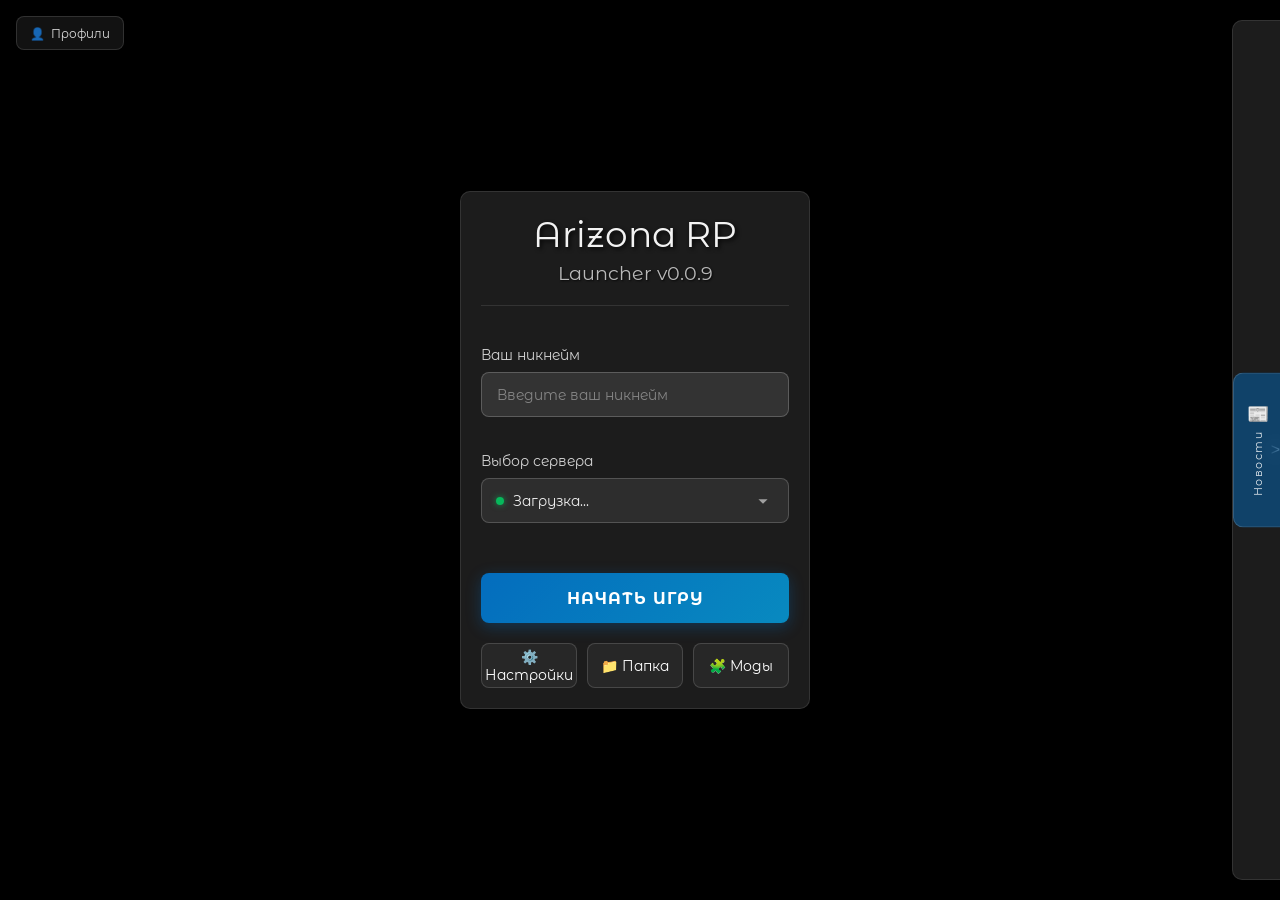
==== commit b6a8c375: "0.0.9 fixed" ====
--- a/index.html
+++ b/index.html
@@ -726,6 +726,7 @@
             display: flex;
             gap: 12px;
             align-items: flex-start;
+            margin-bottom: 4px;
         }
 
         .install-av-icon { font-size: 22px; flex-shrink: 0; line-height: 1; }
@@ -794,6 +795,62 @@
         }
 
         .install-footer .s-btn { flex: 1; height: 42px; font-size: 13px; }
+
+        /* Radio-карточки выбора версии */
+        .install-ver-card {
+            display: flex;
+            align-items: center;
+            gap: 12px;
+            padding: 12px 16px;
+            border-radius: 10px;
+            border: 1px solid rgba(255,255,255,0.1);
+            background: rgba(255,255,255,0.04);
+            cursor: pointer;
+            transition: border-color 0.2s, background 0.2s;
+            user-select: none;
+        }
+        .install-ver-card:hover {
+            border-color: rgba(var(--accent-rgb), 0.5);
+            background: rgba(var(--accent-rgb), 0.08);
+        }
+        .install-ver-card.selected {
+            border-color: rgba(var(--accent2-rgb), 0.7);
+            background: rgba(var(--accent-rgb), 0.15);
+        }
+        .install-ver-radio {
+            width: 18px; height: 18px;
+            border-radius: 50%;
+            border: 2px solid rgba(255,255,255,0.65);
+            flex-shrink: 0;
+            position: relative;
+            transition: border-color 0.2s;
+        }
+        .install-ver-card.selected .install-ver-radio {
+            border-color: rgba(var(--accent2-rgb), 0.9);
+        }
+        .install-ver-card.selected .install-ver-radio::after {
+            content: '';
+            position: absolute;
+            inset: 3px;
+            border-radius: 50%;
+            background: rgba(var(--accent2-rgb), 0.95);
+        }
+        .install-ver-name {
+            font-family: 'Montserrat Alternates', sans-serif;
+            font-size: 13px;
+            color: rgba(255,255,255,0.92);
+            margin-bottom: 2px;
+        }
+        .install-ver-desc {
+            font-size: 11px;
+            color: rgba(255,255,255,0.42);
+        }
+        .install-ver-info {
+            display: flex;
+            flex-direction: column;
+            flex: 1;
+            min-width: 0;
+        }
         .cre-overlay {
             display: none;
             position: fixed;
@@ -1454,6 +1511,137 @@
             width: 120px;
             flex-shrink: 0;
         }
+
+        /* CDN toggle buttons */
+        .cdn-btn-group {
+            display: flex;
+            gap: 5px;
+            flex-shrink: 0;
+        }
+
+        .cdn-btn {
+            width: 32px;
+            height: 32px;
+            border-radius: 7px;
+            border: 1px solid rgba(255,255,255,0.12);
+            background: rgba(255,255,255,0.05);
+            color: rgba(255,255,255,0.35);
+            font-family: 'Montserrat Alternates', sans-serif;
+            font-size: 13px;
+            font-weight: bold;
+            cursor: pointer;
+            transition: all 0.18s;
+            display: flex;
+            align-items: center;
+            justify-content: center;
+        }
+
+        .cdn-btn:hover {
+            border-color: rgba(var(--accent2-rgb), 0.45);
+            background: rgba(var(--accent-rgb), 0.12);
+            color: rgba(255,255,255,0.65);
+        }
+
+        .cdn-btn.active {
+            background: rgba(var(--accent-rgb), 0.35);
+            border-color: rgba(var(--accent2-rgb), 0.6);
+            color: rgba(255,255,255,0.95);
+            box-shadow: 0 0 8px rgba(var(--accent-rgb), 0.28);
+        }
+
+        /* CDN input row — column layout */
+        .cdn-input-row {
+            flex-direction: column;
+            align-items: stretch;
+            gap: 7px;
+        }
+
+        .cdn-row-top {
+            display: flex;
+            align-items: center;
+            gap: 10px;
+        }
+
+        .cdn-hint {
+            font-family: 'Montserrat Alternates', sans-serif;
+            font-size: 10px;
+            color: rgba(255,255,255,0.38);
+            line-height: 1.5;
+            padding: 0 2px;
+        }
+
+        .cdn-hint b {
+            color: rgba(var(--accent2-rgb), 0.65);
+            font-weight: 600;
+        }
+
+        /* v7 section divider */
+        .launch-section-divider {
+            font-family: 'Montserrat Alternates', sans-serif;
+            font-size: 10px;
+            color: rgba(255,255,255,0.3);
+            text-transform: uppercase;
+            letter-spacing: 0.8px;
+            padding: 10px 4px 4px;
+            border-top: 1px solid rgba(255,255,255,0.05);
+            margin-top: 4px;
+            display: flex;
+            align-items: center;
+            gap: 8px;
+        }
+
+        .launch-section-divider span {
+            background: rgba(80,220,140,0.15);
+            border: 1px solid rgba(80,220,140,0.3);
+            color: rgba(80,220,140,0.85);
+            font-size: 9px;
+            padding: 1px 7px;
+            border-radius: 20px;
+        }
+
+        /* Vulkan incompatibility warning under toggle */
+        .launch-vulkan-warn {
+            display: none;
+            font-family: 'Montserrat Alternates', sans-serif;
+            font-size: 10px;
+            color: rgba(255,185,60,0.85);
+            background: rgba(255,185,60,0.07);
+            border: 1px solid rgba(255,185,60,0.2);
+            border-radius: 6px;
+            padding: 5px 9px;
+            margin: 2px 0 4px 42px;
+            line-height: 1.5;
+        }
+
+        .launch-vulkan-warn.visible { display: block; }
+
+        /* Window mode radio group */
+        .window-mode-group {
+            display: flex;
+            flex-direction: column;
+            gap: 0;
+        }
+
+        .window-mode-group .launch-item {
+            border-radius: 0;
+        }
+
+        .window-mode-group .launch-item:first-child {
+            border-radius: 9px 9px 0 0;
+        }
+
+        .window-mode-group .launch-item:last-child {
+            border-radius: 0 0 9px 9px;
+            border-top: 1px solid rgba(255,255,255,0.04);
+        }
+
+        /* v7 Vulkan pair container */
+        #v7_vulkanPair {
+            display: grid;
+            grid-template-columns: 1fr 1fr;
+            gap: 6px;
+        }
+
         #checkboxGroup {
             display: grid;
             grid-template-columns: 1fr 1fr;
@@ -2051,6 +2239,17 @@
             }
         }
 
+        @keyframes slideOut {
+            from {
+                transform: translateX(0);
+                opacity: 1;
+            }
+            to {
+                transform: translateX(400px);
+                opacity: 0;
+            }
+        }
+
         @media (max-width: 1024px) {
             .interface {
                 flex-direction: column;
@@ -2649,12 +2848,967 @@
             color: rgba(255,255,255,0.82);
         }
 
+        /* ── Profiles hover menu (top-left) ── */
+        #profilesHoverWidget {
+            position: fixed;
+            top: 16px;
+            left: 16px;
+            z-index: 500;
+        }
+
+        /* Кнопка установки лаунчера */
+        #installLauncherBtn {
+            position: fixed;
+            top: 16px;
+            left: 16px;
+            margin-left: 120px;
+            z-index: 499;
+            height: 34px;
+            padding: 0 13px;
+            background: rgba(255, 165, 0, 0.15);
+            border: 1px solid rgba(255, 165, 0, 0.35);
+            border-radius: 8px;
+            color: rgba(255, 200, 80, 0.95);
+            font-family: 'Montserrat Alternates', sans-serif;
+            font-size: 12px;
+            cursor: pointer;
+            display: none;
+            align-items: center;
+            gap: 6px;
+            transition: all 0.18s;
+            user-select: none;
+            white-space: nowrap;
+            animation: pulse-warning 2s ease-in-out infinite;
+        }
+
+        #installLauncherBtn:hover {
+            background: rgba(255, 165, 0, 0.25);
+            border-color: rgba(255, 165, 0, 0.55);
+            transform: translateY(-1px);
+        }
+
+        #installLauncherBtn.show {
+            display: flex;
+        }
+
+        @keyframes pulse-warning {
+            0%, 100% { box-shadow: 0 0 0 0 rgba(255, 165, 0, 0.4); }
+            50% { box-shadow: 0 0 12px 2px rgba(255, 165, 0, 0.6); }
+        }
+
+        .ph-trigger {
+            height: 34px;
+            padding: 0 13px;
+            background: rgba(255,255,255,0.07);
+            border: 1px solid rgba(255,255,255,0.13);
+            border-radius: 8px;
+            color: rgba(255,255,255,0.85);
+            font-family: 'Montserrat Alternates', sans-serif;
+            font-size: 12px;
+            cursor: pointer;
+            display: flex;
+            align-items: center;
+            gap: 6px;
+            transition: background 0.18s, border-color 0.18s;
+            user-select: none;
+            white-space: nowrap;
+        }
+
+        .ph-trigger:hover, .ph-trigger.active {
+            background: rgba(var(--accent-rgb), 0.22);
+            border-color: rgba(var(--accent2-rgb), 0.35);
+        }
+
+        .ph-active-dot {
+            width: 7px; height: 7px;
+            border-radius: 50%;
+            background: rgba(var(--accent2-rgb), 0.9);
+            box-shadow: 0 0 6px rgba(var(--accent2-rgb), 0.6);
+            display: none;
+            flex-shrink: 0;
+        }
+        .ph-active-dot.show { display: block; }
+
+        .ph-dropdown {
+            position: absolute;
+            top: calc(100% + 6px);
+            left: 0;
+            min-width: 260px;
+            background: rgba(12, 14, 22, 0.97);
+            border: 1px solid rgba(255,255,255,0.09);
+            border-radius: 12px;
+            box-shadow: 0 12px 40px rgba(0,0,0,0.7);
+            padding: 8px;
+            display: flex;
+            flex-direction: column;
+            gap: 3px;
+            backdrop-filter: blur(16px);
+            max-height: 420px;
+            overflow-y: auto;
+            animation: phDropIn 0.18s cubic-bezier(0.34,1.3,0.64,1);
+        }
+
+        @keyframes phDropIn {
+            from { opacity: 0; transform: translateY(-6px) scale(0.97); }
+            to   { opacity: 1; transform: translateY(0) scale(1); }
+        }
+
+        .ph-dropdown::-webkit-scrollbar { width: 5px; }
+        .ph-dropdown::-webkit-scrollbar-thumb { background: rgba(255,255,255,0.12); border-radius: 3px; }
+
+        .ph-item {
+            display: flex;
+            align-items: center;
+            gap: 8px;
+            padding: 8px 10px;
+            border-radius: 8px;
+            cursor: default;
+            transition: background 0.14s;
+        }
+        .ph-item:hover { background: rgba(255,255,255,0.05); }
+        .ph-item.ph-active { background: rgba(var(--accent-rgb), 0.13); border: 1px solid rgba(var(--accent2-rgb), 0.2); }
+
+        .ph-item-icon { font-size: 16px; flex-shrink: 0; }
+
+        .ph-item-info { flex: 1; min-width: 0; }
+        .ph-item-name {
+            font-family: 'Montserrat Alternates', sans-serif;
+            font-size: 12px;
+            color: rgba(255,255,255,0.88);
+            white-space: nowrap;
+            overflow: hidden;
+            text-overflow: ellipsis;
+        }
+        .ph-item-meta {
+            font-family: 'Montserrat Alternates', sans-serif;
+            font-size: 10px;
+            color: rgba(255,255,255,0.3);
+            margin-top: 1px;
+        }
+        .ph-item-active-badge {
+            font-family: 'Montserrat Alternates', sans-serif;
+            font-size: 9px;
+            color: rgba(var(--accent2-rgb), 0.9);
+            background: rgba(var(--accent-rgb), 0.18);
+            border: 1px solid rgba(var(--accent2-rgb), 0.3);
+            border-radius: 5px;
+            padding: 1px 6px;
+            flex-shrink: 0;
+        }
+
+        .ph-item-btns { display: flex; gap: 4px; flex-shrink: 0; }
+
+        .ph-btn {
+            height: 26px;
+            padding: 0 9px;
+            border-radius: 6px;
+            border: none;
+            font-family: 'Montserrat Alternates', sans-serif;
+            font-size: 10px;
+            cursor: pointer;
+            transition: all 0.15s;
+        }
+        .ph-btn.apply {
+            background: rgba(var(--accent-rgb), 0.22);
+            border: 1px solid rgba(var(--accent2-rgb), 0.35);
+            color: rgba(255,255,255,0.88);
+        }
+        .ph-btn.apply:hover { background: rgba(var(--accent2-rgb), 0.35); }
+        .ph-btn.del {
+            background: rgba(160,30,30,0.18);
+            border: 1px solid rgba(200,60,60,0.25);
+            color: rgba(255,120,120,0.75);
+        }
+        .ph-btn.del:hover { background: rgba(200,50,50,0.35); }
+
+        .ph-divider {
+            height: 1px;
+            background: rgba(255,255,255,0.06);
+            margin: 3px 2px;
+            flex-shrink: 0;
+        }
+
+        .ph-empty {
+            font-family: 'Montserrat Alternates', sans-serif;
+            font-size: 11px;
+            color: rgba(255,255,255,0.22);
+            text-align: center;
+            padding: 16px 0 8px;
+        }
+
+        .ph-create-btn {
+            width: 100%;
+            height: 34px;
+            background: rgba(255,255,255,0.04);
+            border: 1px dashed rgba(255,255,255,0.13);
+            border-radius: 8px;
+            color: rgba(255,255,255,0.45);
+            font-family: 'Montserrat Alternates', sans-serif;
+            font-size: 11px;
+            cursor: pointer;
+            transition: all 0.18s;
+            flex-shrink: 0;
+        }
+        .ph-create-btn:hover {
+            background: rgba(var(--accent-rgb), 0.10);
+            border-color: rgba(var(--accent2-rgb), 0.32);
+            color: rgba(255,255,255,0.8);
+        }
+
+        /* ── Debug tab styles ── */
+        .debug-section-title {
+            font-family: 'Montserrat Alternates', sans-serif;
+            font-size: 10px;
+            font-weight: 700;
+            color: rgba(255,255,255,0.28);
+            letter-spacing: 1px;
+            text-transform: uppercase;
+            padding: 12px 0 6px;
+            border-bottom: 1px solid rgba(255,255,255,0.05);
+            margin-bottom: 6px;
+        }
+
+        .debug-row {
+            display: flex;
+            align-items: flex-start;
+            gap: 10px;
+            padding: 7px 0;
+            border-bottom: 1px solid rgba(255,255,255,0.03);
+            min-height: 32px;
+        }
+        .debug-row:last-child { border-bottom: none; }
+
+        .debug-label {
+            font-family: 'Montserrat Alternates', sans-serif;
+            font-size: 11px;
+            color: rgba(255,255,255,0.4);
+            flex: 0 0 120px;
+            padding-top: 2px;
+        }
+
+        .debug-value {
+            font-family: 'Courier New', monospace;
+            font-size: 11px;
+            color: rgba(200,230,255,0.75);
+            flex: 1;
+            word-break: break-all;
+            line-height: 1.5;
+        }
+
+        /* ── Community themes ── */
+        .ct-section-title {
+            font-family: 'Montserrat Alternates', sans-serif;
+            font-size: 10px;
+            font-weight: 700;
+            color: rgba(255,255,255,0.28);
+            letter-spacing: 1px;
+            text-transform: uppercase;
+            padding: 14px 0 8px;
+            display: flex;
+            align-items: center;
+            justify-content: space-between;
+            flex-shrink: 0;
+        }
+
+        .ct-refresh-btn {
+            height: 24px;
+            padding: 0 10px;
+            background: rgba(255,255,255,0.05);
+            border: 1px solid rgba(255,255,255,0.1);
+            border-radius: 6px;
+            color: rgba(255,255,255,0.45);
+            font-family: 'Montserrat Alternates', sans-serif;
+            font-size: 10px;
+            cursor: pointer;
+            transition: all 0.18s;
+        }
+        .ct-refresh-btn:hover {
+            background: rgba(var(--accent-rgb), 0.15);
+            border-color: rgba(var(--accent2-rgb), 0.3);
+            color: rgba(255,255,255,0.8);
+        }
+
+        .ct-grid {
+            display: flex;
+            flex-direction: column;
+            gap: 6px;
+            flex-shrink: 0;
+        }
+
+        .ct-card {
+            display: flex;
+            align-items: center;
+            gap: 12px;
+            padding: 10px 12px;
+            background: rgba(255,255,255,0.03);
+            border: 1px solid rgba(255,255,255,0.06);
+            border-radius: 10px;
+            cursor: default;
+            transition: background 0.15s, border-color 0.15s;
+        }
+        .ct-card:hover { background: rgba(255,255,255,0.06); border-color: rgba(255,255,255,0.1); }
+        .ct-card.ct-active {
+            background: rgba(var(--accent-rgb), 0.1);
+            border-color: rgba(var(--accent2-rgb), 0.3);
+        }
+
+        .ct-preview {
+            width: 64px;
+            height: 40px;
+            border-radius: 6px;
+            background: rgba(255,255,255,0.05);
+            flex-shrink: 0;
+            overflow: hidden;
+            position: relative;
+        }
+        .ct-preview img { width: 100%; height: 100%; object-fit: cover; }
+        .ct-preview-colors {
+            width: 100%;
+            height: 100%;
+            display: flex;
+        }
+        .ct-preview-colors span { flex: 1; }
+
+        .ct-info { flex: 1; min-width: 0; }
+        .ct-name {
+            font-family: 'Montserrat Alternates', sans-serif;
+            font-size: 12px;
+            color: rgba(255,255,255,0.88);
+        }
+        .ct-meta {
+            font-family: 'Montserrat Alternates', sans-serif;
+            font-size: 10px;
+            color: rgba(255,255,255,0.3);
+            margin-top: 2px;
+        }
+
+        .ct-apply-btn {
+            height: 28px;
+            padding: 0 12px;
+            border-radius: 7px;
+            border: 1px solid rgba(var(--accent2-rgb), 0.35);
+            background: rgba(var(--accent-rgb), 0.18);
+            color: rgba(255,255,255,0.88);
+            font-family: 'Montserrat Alternates', sans-serif;
+            font-size: 10px;
+            cursor: pointer;
+            transition: all 0.15s;
+            flex-shrink: 0;
+        }
+        .ct-apply-btn:hover { background: rgba(var(--accent2-rgb), 0.32); }
+        .ct-apply-btn:disabled { opacity: 0.5; cursor: default; }
+
+        .ct-status {
+            font-family: 'Montserrat Alternates', sans-serif;
+            font-size: 10px;
+            color: rgba(255,255,255,0.3);
+            min-height: 14px;
+            flex-shrink: 0;
+        }
+
+        /* ── Share button in mods ── */
+        .mods-share-btn {
+            height: 30px;
+            padding: 0 12px;
+            background: rgba(0, 136, 204, 0.18);
+            border: 1px solid rgba(0, 160, 230, 0.3);
+            border-radius: 8px;
+            color: rgba(100, 200, 255, 0.9);
+            font-family: 'Montserrat Alternates', sans-serif;
+            font-size: 11px;
+            cursor: pointer;
+            transition: all 0.18s;
+            display: flex;
+            align-items: center;
+            gap: 5px;
+        }
+        .mods-share-btn:hover {
+            background: rgba(0, 160, 230, 0.28);
+            border-color: rgba(0, 180, 255, 0.5);
+        }
+
         .profiles-empty {
             text-align: center;
             padding: 30px 0;
             font-family: 'Montserrat Alternates', sans-serif;
             font-size: 12px;
             color: rgba(255,255,255,0.2);
+        }
+
+        /* ══════════════════════════════════════════
+           FIRST LAUNCH PANEL
+        ══════════════════════════════════════════ */
+        .fl-overlay {
+            display: none;
+            position: fixed;
+            inset: 0;
+            background: rgba(0,0,0,0.82);
+            backdrop-filter: blur(12px);
+            z-index: 1300;
+            align-items: center;
+            justify-content: center;
+        }
+        .fl-overlay.open { display: flex; }
+        .fl-overlay.closing { animation: overlayFadeOut 0.25s ease forwards; }
+        .fl-overlay.closing .fl-modal { animation: creOut 0.25s cubic-bezier(0.4, 0, 1, 1) forwards; }
+
+        .fl-modal {
+            background: rgba(11, 13, 20, 0.99);
+            border: 1px solid rgba(255,255,255,0.07);
+            border-radius: 22px;
+            width: min(520px, 94vw);
+            display: flex;
+            flex-direction: column;
+            box-shadow: 0 36px 110px rgba(0,0,0,0.9);
+            animation: creIn 0.38s cubic-bezier(0.34, 1.3, 0.64, 1);
+            overflow: hidden;
+            max-height: 90vh;
+        }
+
+        /* Top bar: dots + skip */
+        .fl-top-bar {
+            display: flex;
+            align-items: center;
+            justify-content: space-between;
+            padding: 16px 20px 12px;
+            border-bottom: 1px solid rgba(255,255,255,0.05);
+        }
+        .fl-steps-dots { display: flex; gap: 6px; align-items: center; }
+        .fl-dot {
+            width: 8px; height: 8px;
+            border-radius: 50%;
+            background: rgba(255,255,255,0.12);
+            transition: all 0.25s;
+        }
+        .fl-dot.active {
+            background: rgba(var(--accent2-rgb), 0.85);
+            width: 22px;
+            border-radius: 4px;
+            box-shadow: 0 0 8px rgba(var(--accent2-rgb), 0.4);
+        }
+        .fl-dot.done { background: rgba(var(--accent-rgb), 0.45); }
+
+        .fl-skip-top {
+            background: none;
+            border: none;
+            color: rgba(255,255,255,0.28);
+            font-family: 'Montserrat Alternates', sans-serif;
+            font-size: 12px;
+            cursor: pointer;
+            padding: 4px 8px;
+            border-radius: 6px;
+            transition: color 0.15s, background 0.15s;
+        }
+        .fl-skip-top:hover { color: rgba(255,255,255,0.55); background: rgba(255,255,255,0.05); }
+
+        /* Body */
+        .fl-body {
+            padding: 28px 28px 20px;
+            flex: 1;
+            overflow-y: auto;
+        }
+
+        /* Footer */
+        .fl-footer {
+            display: flex;
+            gap: 10px;
+            padding: 16px 28px 24px;
+            border-top: 1px solid rgba(255,255,255,0.05);
+        }
+        .fl-btn-back {
+            width: 42px; height: 42px;
+            background: rgba(255,255,255,0.04);
+            border: 1px solid rgba(255,255,255,0.08);
+            border-radius: 10px;
+            color: rgba(255,255,255,0.45);
+            font-size: 16px;
+            cursor: pointer;
+            transition: all 0.18s;
+            flex-shrink: 0;
+            display: flex; align-items: center; justify-content: center;
+        }
+        .fl-btn-back:hover { background: rgba(255,255,255,0.08); color: rgba(255,255,255,0.7); }
+        .fl-btn-next {
+            flex: 1; height: 42px;
+            background: linear-gradient(135deg, rgba(var(--accent-rgb),0.88), rgba(var(--accent2-rgb),0.72));
+            border: 1px solid rgba(var(--accent2-rgb),0.3);
+            border-radius: 10px;
+            color: white;
+            font-family: 'Montserrat Alternates', sans-serif;
+            font-size: 13px; font-weight: bold;
+            cursor: pointer;
+            transition: all 0.18s;
+            letter-spacing: 0.3px;
+        }
+        .fl-btn-next:hover { transform: translateY(-1px); box-shadow: 0 4px 18px rgba(var(--accent-rgb),0.34); }
+
+        /* Step 0: Welcome */
+        .fl-welcome {
+            display: flex; flex-direction: column;
+            align-items: center; text-align: center; gap: 12px;
+            padding: 16px 0 8px;
+        }
+        .fl-welcome-logo { font-size: 56px; line-height: 1; filter: drop-shadow(0 0 24px rgba(var(--accent2-rgb),0.5)); }
+        .fl-welcome-title {
+            font-family: 'Montserrat Alternates', sans-serif;
+            font-size: 22px; font-weight: 700;
+            color: rgba(255,255,255,0.95);
+        }
+        .fl-welcome-ver {
+            font-family: 'Montserrat Alternates', sans-serif;
+            font-size: 11px;
+            color: rgba(var(--accent2-rgb),0.65);
+            letter-spacing: 1.5px; text-transform: uppercase;
+        }
+        .fl-welcome-desc {
+            font-family: 'Montserrat Alternates', sans-serif;
+            font-size: 13px; color: rgba(255,255,255,0.45);
+            line-height: 1.7; max-width: 340px; margin-top: 4px;
+        }
+
+        /* Step 1: Game detection */
+        .fl-game-title {
+            font-family: 'Montserrat Alternates', sans-serif;
+            font-size: 16px; color: rgba(255,255,255,0.9);
+            margin-bottom: 16px;
+        }
+        .fl-game-card {
+            padding: 16px 18px;
+            border-radius: 12px;
+            border: 1px solid;
+            display: flex; align-items: flex-start; gap: 14px;
+            margin-bottom: 12px;
+        }
+        .fl-game-card.ok    { background: rgba(0,180,80,0.07);  border-color: rgba(0,200,100,0.2); }
+        .fl-game-card.warn  { background: rgba(255,165,0,0.07); border-color: rgba(255,165,0,0.25); }
+        .fl-game-card.error { background: rgba(220,50,50,0.07);  border-color: rgba(255,80,80,0.2); }
+        .fl-game-card-icon  { font-size: 26px; flex-shrink: 0; line-height: 1; margin-top: 1px; }
+        .fl-game-card-text  { flex: 1; min-width: 0; }
+        .fl-game-card-head  {
+            font-family: 'Montserrat Alternates', sans-serif;
+            font-size: 13px; font-weight: 600;
+            color: rgba(255,255,255,0.9); margin-bottom: 4px;
+        }
+        .fl-game-card-sub {
+            font-family: 'Montserrat Alternates', sans-serif;
+            font-size: 11px; color: rgba(255,255,255,0.4);
+            line-height: 1.6; word-break: break-all;
+        }
+        .fl-manual-btn {
+            width: 100%; height: 38px;
+            background: rgba(255,255,255,0.04);
+            border: 1px solid rgba(255,255,255,0.1);
+            border-radius: 9px;
+            color: rgba(255,255,255,0.55);
+            font-family: 'Montserrat Alternates', sans-serif;
+            font-size: 12px; cursor: pointer;
+            transition: all 0.18s; margin-top: 4px;
+        }
+        .fl-manual-btn:hover { background: rgba(255,255,255,0.08); color: rgba(255,255,255,0.8); }
+        .fl-install-btn {
+            width: 100%; height: 38px;
+            background: rgba(255,165,0,0.12);
+            border: 1px solid rgba(255,165,0,0.3);
+            border-radius: 9px;
+            color: rgba(255,200,80,0.9);
+            font-family: 'Montserrat Alternates', sans-serif;
+            font-size: 12px; cursor: pointer;
+            transition: all 0.18s; margin-top: 8px;
+        }
+        .fl-install-btn:hover { background: rgba(255,165,0,0.2); }
+
+        /* Step 2: Features grid */
+        .fl-features-title {
+            font-family: 'Montserrat Alternates', sans-serif;
+            font-size: 16px; color: rgba(255,255,255,0.9);
+            margin-bottom: 14px;
+        }
+        .fl-features-grid {
+            display: grid;
+            grid-template-columns: 1fr 1fr;
+            gap: 8px;
+        }
+        .fl-feature-card {
+            background: rgba(255,255,255,0.03);
+            border: 1px solid rgba(255,255,255,0.06);
+            border-radius: 12px;
+            padding: 14px 14px 12px;
+            display: flex; flex-direction: column; gap: 5px;
+            transition: background 0.15s, border-color 0.15s;
+        }
+        .fl-feature-card:hover {
+            background: rgba(var(--accent-rgb),0.07);
+            border-color: rgba(var(--accent2-rgb),0.18);
+        }
+        .fl-feature-icon { font-size: 22px; line-height: 1; }
+        .fl-feature-name {
+            font-family: 'Montserrat Alternates', sans-serif;
+            font-size: 12px; font-weight: 600;
+            color: rgba(255,255,255,0.88);
+        }
+        .fl-feature-desc {
+            font-family: 'Montserrat Alternates', sans-serif;
+            font-size: 10px; color: rgba(255,255,255,0.38);
+            line-height: 1.5;
+        }
+
+        /* Step 3: Wallpapers */
+        .fl-wp-hint {
+            font-family: 'Montserrat Alternates', sans-serif;
+            font-size: 11px; color: rgba(255,255,255,0.35);
+            margin: -8px 0 12px; line-height: 1.5;
+        }
+        .fl-wp-empty {
+            font-family: 'Montserrat Alternates', sans-serif;
+            font-size: 12px; color: rgba(255,255,255,0.3);
+            text-align: center; padding: 20px 0;
+        }
+        .fl-wp-grid {
+            display: grid;
+            grid-template-columns: repeat(auto-fill, minmax(88px, 1fr));
+            gap: 8px;
+            max-height: 210px;
+            overflow-y: auto;
+            padding-right: 2px;
+        }
+        .fl-wp-card {
+            display: flex; flex-direction: column;
+            align-items: center; gap: 5px;
+            cursor: pointer;
+        }
+        .fl-wp-thumb {
+            width: 100%; aspect-ratio: 16/9;
+            border-radius: 8px;
+            background: rgba(255,255,255,0.05);
+            border: 2px solid transparent;
+            background-size: cover; background-position: center;
+            display: flex; align-items: center; justify-content: center;
+            font-size: 20px;
+            transition: border-color 0.18s, transform 0.15s;
+            position: relative;
+            overflow: hidden;
+        }
+        .fl-wp-card:hover .fl-wp-thumb {
+            border-color: rgba(var(--accent2-rgb), 0.4);
+            transform: scale(1.03);
+        }
+        .fl-wp-active .fl-wp-thumb {
+            border-color: rgba(var(--accent2-rgb), 0.85);
+            box-shadow: 0 0 10px rgba(var(--accent2-rgb), 0.3);
+        }
+        .fl-wp-none { color: rgba(255,255,255,0.2); font-size: 18px; }
+        .fl-wp-custom { font-size: 18px; border: 1px dashed rgba(255,255,255,0.15); background: rgba(255,255,255,0.03); }
+        .fl-wp-check {
+            position: absolute; inset: 0;
+            background: rgba(var(--accent-rgb), 0.35);
+            display: flex; align-items: center; justify-content: center;
+            font-size: 16px; color: white;
+        }
+        .fl-wp-name {
+            font-family: 'Montserrat Alternates', sans-serif;
+            font-size: 10px; color: rgba(255,255,255,0.45);
+            text-align: center; max-width: 100%;
+            overflow: hidden; text-overflow: ellipsis; white-space: nowrap;
+        }
+
+        /* Step 3: Done */
+        .fl-done {
+            display: flex; flex-direction: column;
+            align-items: center; text-align: center; gap: 14px;
+            padding: 20px 0 8px;
+        }
+        .fl-done-icon {
+            font-size: 54px; line-height: 1;
+            filter: drop-shadow(0 0 20px rgba(0,220,120,0.5));
+        }
+        .fl-done-title {
+            font-family: 'Montserrat Alternates', sans-serif;
+            font-size: 20px; font-weight: 700;
+            color: rgba(255,255,255,0.95);
+        }
+        .fl-done-sub {
+            font-family: 'Montserrat Alternates', sans-serif;
+            font-size: 13px; color: rgba(255,255,255,0.4);
+            line-height: 1.7; max-width: 320px;
+        }
+
+        /* ══════════════════════════════════════════
+           CSO EDITOR
+        ══════════════════════════════════════════ */
+        .cso-overlay {
+            display: none;
+            position: fixed;
+            inset: 0;
+            background: rgba(0,0,0,0.78);
+            backdrop-filter: blur(10px);
+            z-index: 1200;
+            align-items: center;
+            justify-content: center;
+        }
+        .cso-overlay.open { display: flex; }
+        .cso-overlay.closing { animation: overlayFadeOut 0.25s ease forwards; }
+        .cso-overlay.closing .cso-modal { animation: creOut 0.25s cubic-bezier(0.4,0,1,1) forwards; }
+
+        .cso-modal {
+            background: rgba(11,13,20,0.99);
+            border: 1px solid rgba(255,255,255,0.07);
+            border-radius: 18px;
+            width: min(680px, 95vw);
+            height: min(80vh, 640px);
+            display: flex;
+            flex-direction: column;
+            box-shadow: 0 32px 100px rgba(0,0,0,0.85);
+            animation: creIn 0.35s cubic-bezier(0.34,1.3,0.64,1);
+            overflow: hidden;
+        }
+
+        .cso-header {
+            display: flex;
+            align-items: center;
+            justify-content: space-between;
+            padding: 16px 20px;
+            border-bottom: 1px solid rgba(255,255,255,0.06);
+            flex-shrink: 0;
+        }
+        .cso-header-left { display: flex; align-items: center; gap: 10px; }
+        .cso-header-right { display: flex; align-items: center; gap: 8px; }
+
+        .cso-back-btn {
+            width: 32px; height: 32px;
+            background: rgba(255,255,255,0.05);
+            border: 1px solid rgba(255,255,255,0.1);
+            border-radius: 8px;
+            color: rgba(255,255,255,0.7);
+            font-size: 15px;
+            cursor: pointer;
+            transition: all 0.15s;
+            display: flex; align-items: center; justify-content: center;
+        }
+        .cso-back-btn:hover { background: rgba(255,255,255,0.1); }
+
+        .cso-title {
+            font-family: 'Montserrat Alternates', sans-serif;
+            font-size: 15px;
+            color: rgba(255,255,255,0.9);
+        }
+
+        .cso-count {
+            font-family: 'Montserrat Alternates', sans-serif;
+            font-size: 11px;
+            color: rgba(255,255,255,0.3);
+            padding: 3px 8px;
+            background: rgba(255,255,255,0.04);
+            border-radius: 10px;
+        }
+
+        .cso-add-btn {
+            height: 30px;
+            padding: 0 12px;
+            background: rgba(var(--accent-rgb),0.2);
+            border: 1px solid rgba(var(--accent2-rgb),0.3);
+            border-radius: 8px;
+            color: rgba(var(--accent2-rgb),0.9);
+            font-family: 'Montserrat Alternates', sans-serif;
+            font-size: 12px;
+            cursor: pointer;
+            transition: all 0.15s;
+        }
+        .cso-add-btn:hover { background: rgba(var(--accent-rgb),0.35); }
+
+        .cso-search-bar {
+            padding: 10px 16px 8px;
+            border-bottom: 1px solid rgba(255,255,255,0.04);
+            flex-shrink: 0;
+        }
+        .cso-search-input {
+            width: 100%;
+            height: 34px;
+            background: rgba(255,255,255,0.05);
+            border: 1px solid rgba(255,255,255,0.1);
+            border-radius: 8px;
+            color: white;
+            font-family: 'Montserrat Alternates', sans-serif;
+            font-size: 12px;
+            padding: 0 12px;
+            outline: none;
+            transition: border-color 0.15s;
+        }
+        .cso-search-input:focus { border-color: rgba(var(--accent2-rgb),0.4); }
+
+        .cso-body {
+            flex: 1;
+            overflow-y: auto;
+            padding: 8px 0;
+        }
+
+        /* LIST VIEW */
+        .cso-list { display: flex; flex-direction: column; }
+
+        .cso-item {
+            display: flex;
+            align-items: center;
+            gap: 12px;
+            padding: 10px 16px;
+            cursor: pointer;
+            border-bottom: 1px solid rgba(255,255,255,0.03);
+            transition: background 0.12s;
+        }
+        .cso-item:hover { background: rgba(255,255,255,0.04); }
+
+        .cso-item-thumb {
+            width: 44px; height: 44px;
+            border-radius: 8px;
+            background: rgba(255,255,255,0.05);
+            border: 1px solid rgba(255,255,255,0.07);
+            overflow: hidden;
+            flex-shrink: 0;
+            display: flex; align-items: center; justify-content: center;
+        }
+        .cso-item-thumb img {
+            width: 100%; height: 100%;
+            object-fit: cover;
+        }
+        .cso-item-thumb-fallback {
+            font-family: 'Courier New', monospace;
+            font-size: 9px;
+            color: rgba(255,255,255,0.25);
+            text-align: center;
+        }
+
+        .cso-item-info { flex: 1; min-width: 0; }
+        .cso-item-model {
+            font-family: 'Montserrat Alternates', sans-serif;
+            font-size: 13px;
+            color: rgba(255,255,255,0.88);
+        }
+        .cso-item-params {
+            font-family: 'Courier New', monospace;
+            font-size: 10px;
+            color: rgba(255,255,255,0.28);
+            margin-top: 2px;
+        }
+
+        .cso-item-badge {
+            font-family: 'Montserrat Alternates', sans-serif;
+            font-size: 9px;
+            padding: 2px 7px;
+            border-radius: 8px;
+            flex-shrink: 0;
+        }
+        .cso-item-badge.invisible {
+            background: rgba(80,80,255,0.12);
+            border: 1px solid rgba(100,100,255,0.25);
+            color: rgba(150,150,255,0.8);
+        }
+        .cso-item-badge.dist-only {
+            background: rgba(0,180,80,0.1);
+            border: 1px solid rgba(0,200,100,0.2);
+            color: rgba(80,220,120,0.8);
+        }
+
+        .cso-item-arrow {
+            color: rgba(255,255,255,0.15);
+            font-size: 12px;
+            flex-shrink: 0;
+        }
+
+        /* DETAIL VIEW */
+        .cso-detail {
+            padding: 16px 20px;
+            display: flex;
+            flex-direction: column;
+            gap: 14px;
+        }
+
+        .cso-detail-preview {
+            width: 100%;
+            height: 180px;
+            background: rgba(255,255,255,0.03);
+            border: 1px solid rgba(255,255,255,0.07);
+            border-radius: 12px;
+            display: flex;
+            align-items: center;
+            justify-content: center;
+            overflow: hidden;
+            position: relative;
+            flex-shrink: 0;
+        }
+        .cso-detail-preview img {
+            max-width: 100%; max-height: 100%;
+            object-fit: contain;
+        }
+        .cso-detail-preview-placeholder {
+            display: flex; flex-direction: column;
+            align-items: center; gap: 6px; text-align: center;
+        }
+        .cso-detail-preview-placeholder .cso-ph-id {
+            font-family: 'Courier New', monospace;
+            font-size: 28px;
+            color: rgba(255,255,255,0.15);
+            font-weight: bold;
+        }
+        .cso-detail-preview-placeholder .cso-ph-label {
+            font-family: 'Montserrat Alternates', sans-serif;
+            font-size: 10px;
+            color: rgba(255,255,255,0.2);
+        }
+
+        .cso-detail-fields {
+            display: grid;
+            grid-template-columns: 1fr 1fr;
+            gap: 8px;
+        }
+        .cso-field {
+            display: flex;
+            flex-direction: column;
+            gap: 4px;
+        }
+        .cso-field.full-width { grid-column: 1 / -1; }
+        .cso-field-label {
+            font-family: 'Montserrat Alternates', sans-serif;
+            font-size: 10px;
+            color: rgba(255,255,255,0.38);
+        }
+        .cso-field-input {
+            height: 34px;
+            background: rgba(255,255,255,0.06);
+            border: 1px solid rgba(255,255,255,0.1);
+            border-radius: 7px;
+            color: white;
+            font-family: 'Courier New', monospace;
+            font-size: 12px;
+            padding: 0 10px;
+            outline: none;
+            transition: border-color 0.15s;
+        }
+        .cso-field-input:focus { border-color: rgba(var(--accent2-rgb),0.5); background: rgba(255,255,255,0.09); }
+
+        .cso-move-toggle {
+            display: flex;
+            align-items: center;
+            gap: 8px;
+            padding: 10px 14px;
+            background: rgba(255,255,255,0.03);
+            border: 1px solid rgba(255,255,255,0.06);
+            border-radius: 9px;
+            cursor: pointer;
+            user-select: none;
+        }
+        .cso-move-toggle input { display: none; }
+        .cso-move-toggle-label {
+            font-family: 'Montserrat Alternates', sans-serif;
+            font-size: 12px;
+            color: rgba(255,255,255,0.65);
+        }
+        .cso-move-fields { display: none; }
+        .cso-move-fields.visible { display: contents; }
+
+        .cso-footer {
+            display: flex;
+            gap: 8px;
+            padding: 12px 20px 16px;
+            border-top: 1px solid rgba(255,255,255,0.05);
+            flex-shrink: 0;
         }
 
     </style>
@@ -2671,12 +3825,28 @@
         <div class="drag-sub" id="dragSub">Файл будет установлен автоматически</div>
     </div>
 
+    <!-- ── Profiles hover menu ── -->
+    <div id="profilesHoverWidget">
+        <div class="ph-trigger" id="phTrigger">
+            <span>👤</span>
+            <span>Профили</span>
+            <div class="ph-active-dot" id="phActiveDot"></div>
+        </div>
+        <div class="ph-dropdown" id="phDropdown" style="display:none;"></div>
+    </div>
+
+    <!-- ── Install launcher button ── -->
+    <button id="installLauncherBtn" onclick="openInstallLauncherFlow()">
+        <span>⚠️</span>
+        <span>Установить лаунчер</span>
+    </button>
+
     <div id="container">
         <div class="interface">
             <div class="left-panel">
                 <div class="header">
                     <div class="title">Arizona RP</div>
-                    <div class="subtitle">Launcher v0.0.8</div>
+                    <div class="subtitle">Launcher v0.0.9</div>
                 </div>
 
                 <div class="nickname-section">
@@ -2721,9 +3891,7 @@
                     <button class="icon-btn" id="modsBtn" title="Моды" onclick="openModsModal()">
                         🧩 Моды
                     </button>
-                    <button class="icon-btn" title="Профили" onclick="openProfilesModal()">
-                        👤 Профили
-                    </button>
+
                 </div>
             </div>
 
@@ -2787,6 +3955,10 @@
                 <button id="tabBtnLauncher" class="settings-nav-item" onclick="switchTab('launcher')">
                     <span class="snav-icon">🎨</span> Лаунчер
                 </button>
+                <div class="settings-nav-divider"></div>
+                <button id="tabBtnDebug" class="settings-nav-item" onclick="switchTab('debug')">
+                    <span class="snav-icon">🐛</span> Debug
+                </button>
             </div>
 
             <!-- Правая часть -->
@@ -2799,12 +3971,18 @@
                 <!-- Патчи -->
                 <div id="patchesTab" class="settings-tab-content active">
                     <div id="checkboxGroup"></div>
+                    <div style="margin-top:10px;">
+                        <button class="s-btn" style="width:100%;" onclick="openCsoEditor()">
+                            📦 Редактировать CustomStaticObjects
+                        </button>
+                    </div>
                 </div>
 
                 <!-- Запуск -->
                 <div id="launchTab" class="settings-tab-content">
 
-                    <div class="launch-grid">
+                    <div class="launch-grid" id="launchGrid">
+                        <!-- Оконный режим -->
                         <label class="launch-item">
                             <input type="checkbox" id="windowModeCheck">
                             <div class="s-toggle"></div>
@@ -2813,6 +3991,7 @@
                                 <span class="launch-item-flag">-window</span>
                             </div>
                         </label>
+
                         <label class="launch-item">
                             <input type="checkbox" id="widescreenCheck">
                             <div class="s-toggle"></div>
@@ -2865,7 +4044,7 @@
                             <input type="checkbox" id="enableGrassCheck">
                             <div class="s-toggle"></div>
                             <div class="launch-item-text">
-                                <span class="launch-item-name">Больше растительности</span>
+                                <span class="launch-item-name">Растительность</span>
                                 <span class="launch-item-flag">-enable_grass</span>
                             </div>
                         </label>
@@ -2873,7 +4052,7 @@
                             <input type="checkbox" id="ldoCheck">
                             <div class="s-toggle"></div>
                             <div class="launch-item-text">
-                                <span class="launch-item-name">Оптимизация для HDD</span>
+                                <span class="launch-item-name">Предзагрузка всего в ОЗУ</span>
                                 <span class="launch-item-flag">-ldo</span>
                             </div>
                         </label>
@@ -2885,6 +4064,80 @@
                                 <span class="launch-item-flag">-seasons</span>
                             </div>
                         </label>
+
+                        <!-- ── v7 параметры (скрыты до определения версии) ── -->
+                        <div class="launch-section-divider" id="v7SectionDivider" style="display:none;grid-column:1/-1;">
+                            Только для версии 7.0 <span>v7</span>
+                        </div>
+
+                        <label class="launch-item" id="v7_enableNewGrass" style="display:none;">
+                            <input type="checkbox" id="enableNewGrassCheck">
+                            <div class="s-toggle"></div>
+                            <div class="launch-item-text">
+                                <span class="launch-item-name">Новая растительность</span>
+                                <span class="launch-item-flag">-enable_new_grass</span>
+                            </div>
+                        </label>
+
+                        <label class="launch-item" id="v7_offcef" style="display:none;">
+                            <input type="checkbox" id="offcefCheck">
+                            <div class="s-toggle"></div>
+                            <div class="launch-item-text">
+                                <span class="launch-item-name">Отключить CEF</span>
+                                <span class="launch-item-flag">-offcef</span>
+                            </div>
+                        </label>
+
+                        <label class="launch-item" id="v7_oldWindow" style="display:none;">
+                            <input type="checkbox" id="oldWindowCheck">
+                            <div class="s-toggle"></div>
+                            <div class="launch-item-text">
+                                <span class="launch-item-name">Эксклюзивный оконный</span>
+                                <span class="launch-item-flag">-old_window</span>
+                            </div>
+                        </label>
+
+                        <label class="launch-item" id="v7_showDialogIds" style="display:none;">
+                            <input type="checkbox" id="showDialogIdsCheck">
+                            <div class="s-toggle"></div>
+                            <div class="launch-item-text">
+                                <span class="launch-item-name">Показывать ID диалогов</span>
+                                <span class="launch-item-flag">-show_dialog_ids</span>
+                            </div>
+                        </label>
+
+                        <!-- modern_scale — несовместим с Vulkan -->
+                        <div id="v7_vulkanPair" style="display:none;grid-column:1/-1;">
+                            <div id="v7_modernScale">
+                                <label class="launch-item">
+                                    <input type="checkbox" id="modernScaleCheck" onchange="onVulkanIncompatChange('modernScaleWarn', this.checked)">
+                                    <div class="s-toggle"></div>
+                                    <div class="launch-item-text">
+                                        <span class="launch-item-name">Modern Scale (аналог DLSS)</span>
+                                        <span class="launch-item-flag">-modern_scale</span>
+                                    </div>
+                                </label>
+                                <div class="launch-vulkan-warn" id="modernScaleWarn">
+                                    ⚠️ Несовместимо с VKDX модом. Удалите данный мод!
+                                </div>
+                            </div>
+
+                            <!-- use_d3dx9_43 — несовместим с Vulkan -->
+                            <div id="v7_useD3dx9">
+                                <label class="launch-item">
+                                    <input type="checkbox" id="useD3dx9Check" onchange="onVulkanIncompatChange('useD3dx9Warn', this.checked)">
+                                    <div class="s-toggle"></div>
+                                    <div class="launch-item-text">
+                                        <span class="launch-item-name">Новый D3DX9</span>
+                                        <span class="launch-item-flag">-use_d3dx9_43</span>
+                                    </div>
+                                </label>
+                                <div class="launch-vulkan-warn" id="useD3dx9Warn">
+                                    ⚠️ Несовместимо с VKDX модом. Удалите данный мод!
+                                </div>
+                            </div>
+                        </div>
+
                     </div>
 
                     <div class="launch-inputs">
@@ -2899,10 +4152,18 @@
                                 <option value="5120">5120</option>
                             </select>
                         </div>
-                        <div class="launch-input-row">
-                            <span class="launch-input-label">CDN</span>
-                            <span class="launch-item-flag" style="flex:1">-cdn</span>
-                            <input type="text" id="cdnInput" placeholder="1,1,1" class="s-input">
+                        <div class="launch-input-row cdn-input-row">
+                            <div class="cdn-row-top">
+                                <span class="launch-input-label">CDN</span>
+                                <span class="launch-item-flag" style="flex:1">-cdn</span>
+                                <div class="cdn-btn-group">
+                                    <button class="cdn-btn" id="cdnBtn0" onclick="toggleCdnBtn(0)">1</button>
+                                    <button class="cdn-btn" id="cdnBtn1" onclick="toggleCdnBtn(1)">2</button>
+                                    <button class="cdn-btn" id="cdnBtn2" onclick="toggleCdnBtn(2)">3</button>
+                                </div>
+                                <input type="hidden" id="cdnInput" value="1,1,1">
+                            </div>
+                            <div class="cdn-hint">Серверы иконок: <b>1</b> — резервный, <b>0</b> — основной. Если иконки не загружаются — попробуй разные комбинации.</div>
                         </div>
                     </div>
 
@@ -2950,6 +4211,59 @@
                 <div id="launcherTab" class="settings-tab-content">
                     <div class="wp-section-title">🖼️ ОБОИ</div>
                     <div id="wallpaperGrid" class="wallpaper-grid"></div>
+
+                    <div class="ct-section-title">
+                        <span>🎨 ТЕМЫ КОМЬЮНИТИ</span>
+                        <button class="ct-refresh-btn" onclick="loadCommunityThemes()">🔄 Загрузить</button>
+                    </div>
+                    <div class="ct-status" id="ctStatus">Нажми «Загрузить» чтобы получить темы с ArzLaunchRepo</div>
+                    <div class="ct-grid" id="ctGrid"></div>
+                </div>
+
+                <!-- Debug -->
+                <div id="debugTab" class="settings-tab-content">
+
+                    <div class="debug-section-title">🖥️ Лаунчер</div>
+                    <div class="debug-row">
+                        <span class="debug-label">Версия</span>
+                        <span class="debug-value">v0.0.9</span>
+                    </div>
+                    <div class="debug-row">
+                        <span class="debug-label">Конфиг</span>
+                        <span class="debug-value" id="dbgConfigPath">—</span>
+                    </div>
+                    <div class="debug-row">
+                        <span class="debug-label">Папка данных</span>
+                        <span class="debug-value" id="dbgDocsPath">—</span>
+                    </div>
+                    <div style="display:flex;gap:8px;margin-top:8px;flex-shrink:0;">
+                        <button class="s-btn" style="flex:1;" onclick="openDataFolder()">📂 Открыть папку данных</button>
+                        <button class="s-btn" style="flex:1;" onclick="openLogFile()">📋 Открыть лог</button>
+                    </div>
+
+                    <div class="debug-section-title" style="margin-top:10px;">🎮 Игра</div>
+                    <div class="debug-row">
+                        <span class="debug-label">gta_sa.exe</span>
+                        <span class="debug-value" id="dbgGamePath">—</span>
+                    </div>
+                    <div class="debug-row">
+                        <span class="debug-label">Лаунчер AIR</span>
+                        <span class="debug-value" id="dbgLauncherPath">—</span>
+                    </div>
+                    <div class="debug-row">
+                        <span class="debug-label">Патчи</span>
+                        <span class="debug-value" id="dbgPatchesPath">—</span>
+                    </div>
+                    <div class="debug-row">
+                        <span class="debug-label">Профили</span>
+                        <span class="debug-value" id="dbgProfilesCount">—</span>
+                    </div>
+
+                    <div class="debug-section-title" style="margin-top:10px;">🛠️ Действия</div>
+                    <div style="display:flex;gap:8px;flex-shrink:0;">
+                        <button class="s-btn" style="flex:1;" onclick="openFirstLaunch()">🚀 Первый запуск</button>
+                    </div>
+
                 </div>
 
                 <button class="save-btn" onclick="saveSettings()">💾 Сохранить настройки</button>
@@ -2973,7 +4287,12 @@
         <div class="mods-modal" id="modsModal">
             <div class="mods-modal-header">
                 <div class="mods-modal-title">🧩 Моды</div>
-                <button class="close-btn" onclick="closeModsModal()">×</button>
+                <div style="display:flex;align-items:center;gap:8px;">
+                    <button class="mods-share-btn" onclick="openTelegramShare()" title="Поделиться скриптом или темой с комьюнити">
+                        📤 Поделиться с комьюнити
+                    </button>
+                    <button class="close-btn" onclick="closeModsModal()">×</button>
+                </div>
             </div>
 
             <div class="mods-modal-tabs">
@@ -3109,17 +4428,16 @@
                     </div>
                 </div>
 
-                <!-- Предупреждение об антивирусе -->
+                <!-- Предупреждение об антивирусе / выбор версии -->
                 <div class="install-av-warning" id="installAvWarning">
-                    <div class="install-av-icon">🛡️</div>
+                    <div class="install-av-icon">📦</div>
                     <div class="install-av-text">
-                        <div class="install-av-title">Рекомендуется отключить антивирус</div>
+                        <div class="install-av-title">Выберите версию лаунчера</div>
                         <div class="install-av-desc">
-                            Антивирус может ложно срабатывать на загружаемый файл
-                            <b style="color:rgba(255,200,80,0.9)">ArizonaLauncher6_byAIR.exe</b>
-                            и блокировать установку.<br><br>
-                            Рекомендуется временно отключить антивирус или добавить папку игры
-                            в исключения <b>до начала установки</b>.
+                            <b>v6</b> — стабильная версия (<b style="color:rgba(255,200,80,0.9)">ArizonaLauncher6_byAIR.exe</b>)<br>
+                            <b>v7</b> — новая версия с дополнительными возможностями<br><br>
+                            Антивирус может ложно срабатывать на загружаемый файл.
+                            Рекомендуется временно отключить антивирус или добавить папку игры в исключения <b>до начала установки</b>.
                         </div>
                     </div>
                 </div>
@@ -3135,8 +4453,30 @@
                     </div>
                 </div>
 
+                <!-- Radio-карточки выбора версии -->
+                <div id="installVersionPicker" style="display:none; padding: 12px 24px 16px; flex-direction:column; gap:8px;">
+                    <label class="install-ver-card" id="installVerCardV6" onclick="_selectInstallVer('v6')">
+                        <div class="install-ver-radio" id="installVerRadioV6"></div>
+                        <div class="install-ver-info">
+                            <div class="install-ver-name">📦 v6 — Стабильная</div>
+                            <div class="install-ver-desc">ArizonaLauncher6_byAIR.exe · проверенная версия</div>
+                        </div>
+                    </label>
+                    <label class="install-ver-card" id="installVerCardV7" onclick="_selectInstallVer('v7')">
+                        <div class="install-ver-radio" id="installVerRadioV7"></div>
+                        <div class="install-ver-info">
+                            <div class="install-ver-name">🚀 v7 — Новая</div>
+                            <div class="install-ver-desc">Дополнительные возможности · активная разработка</div>
+                        </div>
+                    </label>
+                </div>
+
                 <div class="install-footer">
                     <button class="s-btn" id="installCancelBtn" onclick="closeInstallModal()">Отмена</button>
+                    <!-- Скрытые кнопки (нужны для совместимости с логикой openInstallModalWithAction) -->
+                    <button class="s-btn primary" id="installV6Btn" style="display:none;" onclick="startLauncherInstallVersion('v6')">📦 Установить v6</button>
+                    <button class="s-btn primary" id="installV7Btn" style="display:none;" onclick="startLauncherInstallVersion('v7')">🚀 Установить v7</button>
+                    <!-- Обычная кнопка установки (когда версия уже определена или выбрана через radio) -->
                     <button class="s-btn primary" id="installStartBtn" onclick="startLauncherInstall()">
                         ⬇️ Понял, скачать и установить
                     </button>
@@ -3179,6 +4519,43 @@
                     <div class="profiles-list" id="profilesList"></div>
                     <button class="profiles-add-btn" onclick="createProfile()">＋ Создать профиль из текущих настроек</button>
                 </div>
+            </div>
+        </div>
+
+        <!-- CSO Editor Modal -->
+        <div class="cso-overlay" id="csoOverlay">
+            <div class="cso-modal">
+                <div class="cso-header">
+                    <div class="cso-header-left">
+                        <button class="cso-back-btn" id="csoBackBtn" onclick="_csoBackToList()" style="display:none">←</button>
+                        <div class="cso-title" id="csoTitle">📦 CustomStaticObjects</div>
+                    </div>
+                    <div class="cso-header-right">
+                        <span class="cso-count" id="csoCount"></span>
+                        <button class="cso-add-btn" id="csoAddBtn" onclick="_csoAdd()">＋ Добавить</button>
+                        <button class="close-btn" onclick="closeCsoEditor()">×</button>
+                    </div>
+                </div>
+                <div class="cso-search-bar" id="csoSearchBar">
+                    <input type="text" id="csoSearch" placeholder="🔍 Поиск по model ID..." class="cso-search-input" oninput="_csoFilter()">
+                </div>
+                <div class="cso-body" id="csoBody"></div>
+                <div class="cso-footer" id="csoFooter" style="display:none">
+                    <button class="s-btn primary" onclick="_csoSaveDetail()">💾 Применить</button>
+                    <button class="s-btn" onclick="_csoDeleteCurrent()" style="color:rgba(255,80,80,0.8);border-color:rgba(255,80,80,0.2);">🗑 Удалить</button>
+                </div>
+            </div>
+        </div>
+
+        <!-- First Launch Panel -->
+        <div class="fl-overlay" id="flOverlay">
+            <div class="fl-modal">
+                <div class="fl-top-bar">
+                    <div class="fl-steps-dots" id="flDots"></div>
+                    <button class="fl-skip-top" onclick="closeFirstLaunch()">Пропустить</button>
+                </div>
+                <div class="fl-body" id="flBody"></div>
+                <div class="fl-footer" id="flFooter"></div>
             </div>
         </div>
 
@@ -3825,10 +5202,26 @@
                             const saved = serversData.find(s => String(s.number) === String(result.server));
                             if (saved) selectServer(saved, true);
                         }
+                        
+                        // Проверяем наличие лаунчера и показываем кнопку установки если нужно
+                        checkLauncherInstallation(result.paths_configured);
                     }
                 }
             } catch (error) {
                 console.error('Ошибка загрузки сохраненных данных:', error);
+            }
+        }
+
+        // Проверка установки лаунчера и показ кнопки
+        function checkLauncherInstallation(pathsConfigured) {
+            const installBtn = document.getElementById('installLauncherBtn');
+            if (!installBtn) return;
+            
+            // Показываем кнопку если пути не настроены
+            if (!pathsConfigured) {
+                installBtn.classList.add('show');
+            } else {
+                installBtn.classList.remove('show');
             }
         }
 
@@ -3870,7 +5263,9 @@
                         await new Promise(resolve => setTimeout(resolve, 3000));
                         setLaunchStatus('Игра запущена! Сворачивание...', 95);
                         await new Promise(resolve => setTimeout(resolve, 600));
-                        if (window.pywebview.api.minimize_window) {
+                        if (window.pywebview.api.minimize_to_tray) {
+                            window.pywebview.api.minimize_to_tray();
+                        } else if (window.pywebview.api.minimize_window) {
                             window.pywebview.api.minimize_window();
                         }
                         // После сворачивания — скрываем оверлей и возвращаем панели
@@ -3939,7 +5334,7 @@
         }
 
         // ── Универсальный хелпер закрытия с анимацией ──
-        function _closeWithAnim(el, cb, duration = 200) {
+        function _closeWithAnim(el, cb, duration = 260) {
             if (!el) return;
             el.classList.add('closing');
             setTimeout(() => {
@@ -4778,8 +6173,135 @@
         let _installFolder = '';
 
         function openInstallModal(folder, missing) {
-            _installFolder = folder || '';
+            // Если folder не передан, пытаемся получить из _flData
+            _installFolder = folder || (_flData && _flData.folder) || '';
             _resetInstallModal();
+
+            // Показываем выбор версии через radio-карточки
+            document.getElementById('installModalTitle').textContent = '⬇️ Выбор версии лаунчера';
+            document.getElementById('installAvWarning').innerHTML = `
+                <div class="install-av-icon">🛡️</div>
+                <div class="install-av-text">
+                    <div class="install-av-title">Рекомендуется отключить антивирус</div>
+                    <div class="install-av-desc">Антивирус может ложно срабатывать на загружаемый файл и блокировать установку. Добавьте папку игры в исключения <b>до начала установки</b>.</div>
+                </div>`;
+            // Показываем radio-карточки, скрываем footer-кнопки версий
+            document.getElementById('installVersionPicker').style.display = 'flex';
+            document.getElementById('installStartBtn').style.display = 'none';
+            document.getElementById('installV6Btn').style.display = 'none';
+            document.getElementById('installV7Btn').style.display = 'none';
+            // Сбрасываем выбор версии
+            _selectInstallVer(null);
+
+            document.getElementById('installOverlay').classList.add('open');
+        }
+
+        function _selectInstallVer(ver) {
+            _selectedVersion = ver;
+            ['v6','v7'].forEach(v => {
+                const card = document.getElementById('installVerCard' + v.charAt(0).toUpperCase() + v.slice(1));
+                if (card) card.classList.toggle('selected', v === ver);
+            });
+            // Показываем/скрываем кнопку установки
+            const startBtn = document.getElementById('installStartBtn');
+            if (ver) {
+                startBtn.style.display = '';
+                startBtn.textContent = `⬇️ Установить ${ver === 'v6' ? 'v6 (Стабильная)' : 'v7 (Новая)'}`;
+            } else {
+                startBtn.style.display = 'none';
+            }
+        }
+
+        // Функция для кнопки "Установить лаунчер"
+        async function openInstallLauncherFlow() {
+            // Проверяем есть ли уже установленный путь к игре
+            try {
+                if (window.pywebview && window.pywebview.api.get_saved_data) {
+                    const result = await window.pywebview.api.get_saved_data();
+                    if (result.success && result.game_path) {
+                        // Путь к игре есть, получаем информацию о необходимых действиях
+                        const gamePath = result.game_path;
+                        const folderPath = gamePath.substring(0, gamePath.lastIndexOf('\\'));
+                        
+                        if (window.pywebview.api.get_install_action_api) {
+                            const actionResult = await window.pywebview.api.get_install_action_api(folderPath);
+                            if (actionResult.success) {
+                                openInstallModalWithAction(folderPath, actionResult.install_info);
+                                return;
+                            }
+                        }
+                    }
+                    // Путь к игре не найден — открываем модал установки, чтобы пользователь выбрал папку
+                    openInstallModal();
+                    return;
+                }
+            } catch (e) {
+                console.error('Error checking install action:', e);
+            }
+            
+            // pywebview недоступен — открываем модал установки напрямую
+            openInstallModal();
+        }
+
+        // Новая функция для открытия модального окна с учётом действия
+        let _installAction = null;
+        function openInstallModalWithAction(folder, installInfo) {
+            _installFolder = folder;
+            _installAction = installInfo;
+            _resetInstallModal();
+            
+            // Настраиваем модальное окно в зависимости от действия
+            const title = document.getElementById('installModalTitle');
+            const warning = document.getElementById('installAvWarning');
+            const startBtn = document.getElementById('installStartBtn');
+            const v6Btn = document.getElementById('installV6Btn');
+            const v7Btn = document.getElementById('installV7Btn');
+            
+            if (installInfo.action === 'choose_version') {
+                // Нужно выбрать версию для полной установки
+                title.textContent = '⬇️ Выбор версии лаунчера';
+                warning.innerHTML = `
+                    <div class="install-av-icon">📦</div>
+                    <div class="install-av-text">
+                        <div class="install-av-title">Выберите версию для установки</div>
+                        <div class="install-av-desc">v6 — стабильная версия<br>v7 — новая версия с дополнительными возможностями</div>
+                    </div>`;
+                // Показываем radio-карточки, скрываем футер-кнопки версий
+                document.getElementById('installVersionPicker').style.display = 'flex';
+                startBtn.style.display = 'none';
+                v6Btn.style.display = 'none';
+                v7Btn.style.display = 'none';
+                _selectInstallVer(null);
+            } else if (installInfo.action === 'install_preloading_only') {
+                // Установить только папку preloading
+                title.textContent = '⬇️ Установка preloading_plugins';
+                warning.innerHTML = `
+                    <div class="install-av-icon">📁</div>
+                    <div class="install-av-text">
+                        <div class="install-av-title">Требуется установка папки preloading_plugins</div>
+                        <div class="install-av-desc">Лаунчер ${installInfo.launcher_version} уже установлен. Будет установлена только папка preloading_plugins.</div>
+                    </div>`;
+                startBtn.style.display = '';
+                startBtn.textContent = '⬇️ Установить preloading_plugins';
+                v6Btn.style.display = 'none';
+                v7Btn.style.display = 'none';
+            } else if (installInfo.action === 'install_launcher_only') {
+                // Установить только лаунчер (выбор версии)
+                title.textContent = '⬇️ Выбор версии лаунчера';
+                warning.innerHTML = `
+                    <div class="install-av-icon">🚀</div>
+                    <div class="install-av-text">
+                        <div class="install-av-title">Выберите версию лаунчера</div>
+                        <div class="install-av-desc">Папка preloading_plugins уже установлена. Выберите версию лаунчера для установки.</div>
+                    </div>`;
+                // Показываем radio-карточки, скрываем футер-кнопки версий
+                document.getElementById('installVersionPicker').style.display = 'flex';
+                startBtn.style.display = 'none';
+                v6Btn.style.display = 'none';
+                v7Btn.style.display = 'none';
+                _selectInstallVer(null);
+            }
+            
             document.getElementById('installOverlay').classList.add('open');
         }
 
@@ -4804,6 +6326,9 @@
             document.getElementById('installProgressMsg').textContent = 'Подготовка...';
             document.getElementById('installProgressPct').textContent = '0%';
             document.getElementById('installStartBtn').style.display = '';
+            document.getElementById('installV6Btn').style.display = 'none';
+            document.getElementById('installV7Btn').style.display = 'none';
+            document.getElementById('installVersionPicker').style.display = 'none';
             document.getElementById('installCancelBtn').textContent = 'Отмена';
             document.getElementById('installCloseBtn').style.display = '';
             ['istep-warn','istep-dl','istep-inst','istep-done'].forEach((id,i) => {
@@ -4812,10 +6337,52 @@
             });
         }
 
+        // Функция для установки с выбором версии
+        let _selectedVersion = 'v6';
+        async function startLauncherInstallVersion(version) {
+            _selectedVersion = version;
+            // Скрываем кнопки выбора версии
+            document.getElementById('installV6Btn').style.display = 'none';
+            document.getElementById('installV7Btn').style.display = 'none';
+            // Запускаем установку
+            await startLauncherInstall();
+        }
+
         async function startLauncherInstall() {
-            if (!_installFolder) return;
-            // Скрываем предупреждение, показываем прогресс
+            if (!_installFolder) {
+                // Сначала пробуем взять сохранённый путь из конфига
+                if (window.pywebview && window.pywebview.api.get_saved_data) {
+                    try {
+                        const saved = await window.pywebview.api.get_saved_data();
+                        if (saved.success && saved.game_path) {
+                            const gp = saved.game_path;
+                            const sep = gp.lastIndexOf('\\') >= 0 ? '\\' : '/';
+                            _installFolder = gp.substring(0, gp.lastIndexOf(sep));
+                        }
+                    } catch(e) {}
+                }
+            }
+            if (!_installFolder) {
+                // Путь не найден в конфиге — просим пользователя выбрать вручную
+                if (window.pywebview && window.pywebview.api.select_game_path) {
+                    showNotification('Выберите папку с игрой (gta_sa.exe)', 'info');
+                    const result = await window.pywebview.api.select_game_path();
+                    if (!result.success || !result.folder) {
+                        showNotification('Выберите папку с игрой для установки', 'error');
+                        return;
+                    }
+                    _installFolder = result.folder;
+                    if (result.install_info) {
+                        _installAction = result.install_info;
+                    }
+                } else {
+                    showNotification('Сначала укажите путь к игре в настройках', 'error');
+                    return;
+                }
+            }
+            // Скрываем предупреждение, карточки версий, показываем прогресс
             document.getElementById('installAvWarning').style.display = 'none';
+            document.getElementById('installVersionPicker').style.display = 'none';
             document.getElementById('installProgressWrap').classList.add('visible');
             document.getElementById('installStartBtn').style.display = 'none';
             document.getElementById('installCloseBtn').style.display = 'none';
@@ -4839,7 +6406,17 @@
                     document.getElementById('installModalTitle').textContent = '✅ Установка завершена';
                     document.getElementById('installCancelBtn').textContent = 'Закрыть';
                     document.getElementById('installCancelBtn').disabled = false;
+                    // Скрываем карточки выбора версии — они не нужны после установки
+                    document.getElementById('installVersionPicker').style.display = 'none';
+                    document.getElementById('installAvWarning').style.display = 'none';
+                    // Скрываем кнопку "Установить лаунчер" на главном экране
+                    checkLauncherInstallation(true);
                     showNotification('✅ Лаунчер установлен!', 'success');
+                    if (_flInstallPending) {
+                        // Обновляем статус игры и вернёмся в FL после закрытия
+                        if (_flData) _flData.check_status = 'ok';
+                        _flInstallPending = false;
+                    }
                 } else if (data.stage === 'error') {
                     fill.classList.add('error');
                     document.getElementById('installModalTitle').textContent = '❌ Ошибка установки';
@@ -4855,7 +6432,10 @@
 
             try {
                 if (window.pywebview && window.pywebview.api.start_launcher_install) {
-                    await window.pywebview.api.start_launcher_install(_installFolder);
+                    // Определяем версию и тип установки
+                    const version = _selectedVersion || 'v6';
+                    const installType = _installAction ? _installAction.action : 'choose_version';
+                    await window.pywebview.api.start_launcher_install(_installFolder, version, installType);
                 }
             } catch(e) {
                 showNotification('Ошибка запуска установки', 'error');
@@ -4897,12 +6477,28 @@
             const notification = document.createElement('div');
             notification.className = `notification ${type}`;
             notification.textContent = message;
+            notification.style.cursor = 'pointer';
             document.body.appendChild(notification);
 
-            setTimeout(() => {
-                notification.style.animation = 'slideIn 0.3s ease-out reverse';
+            let isClosing = false;
+            let autoCloseTimer = null;
+
+            const closeNotification = () => {
+                if (isClosing) return;
+                isClosing = true;
+                
+                // Отменяем автозакрытие если оно ещё не сработало
+                if (autoCloseTimer) clearTimeout(autoCloseTimer);
+                
+                notification.style.animation = 'slideOut 0.3s ease-out forwards';
                 setTimeout(() => notification.remove(), 300);
-            }, 3000);
+            };
+
+            // Закрытие по клику
+            notification.addEventListener('click', closeNotification);
+
+            // Автозакрытие через 3 секунды
+            autoCloseTimer = setTimeout(closeNotification, 3000);
         }
 
         function handleResize() {
@@ -4949,6 +6545,7 @@
                 launch:  { btn: 'tabBtnLaunch',  content: 'launchTab',   title: '🚀 Параметры запуска' },
                 import:  { btn: 'tabBtnImport',  content: 'importTab',   title: '📦 Импорт / Экспорт' },
                 launcher:{ btn: 'tabBtnLauncher',content: 'launcherTab', title: '🎨 Лаунчер' },
+                debug:   { btn: 'tabBtnDebug',   content: 'debugTab',    title: '🐛 Debug' },
             };
             const t = tabMap[tabName];
             if (t) {
@@ -4959,6 +6556,7 @@
                 const titleEl = document.getElementById('settingsPanelTitle');
                 if (titleEl) titleEl.textContent = t.title;
                 if (tabName === 'import') loadBackupsList();
+                if (tabName === 'debug')  loadDebugInfo();
             }
         }
 
@@ -5139,6 +6737,35 @@
             return { h, s, l };
         }
 
+        // Обратное преобразование HSL → RGB
+        function _hslToRgb(h, s, l) {
+            const c = (1 - Math.abs(2 * l - 1)) * s;
+            const x = c * (1 - Math.abs((h / 60) % 2 - 1));
+            const m = l - c / 2;
+            let r = 0, g = 0, b = 0;
+            if      (h < 60)  { r = c; g = x; }
+            else if (h < 120) { r = x; g = c; }
+            else if (h < 180) { g = c; b = x; }
+            else if (h < 240) { g = x; b = c; }
+            else if (h < 300) { r = x; b = c; }
+            else               { r = c; b = x; }
+            return {
+                r: Math.round((r + m) * 255),
+                g: Math.round((g + m) * 255),
+                b: Math.round((b + m) * 255),
+            };
+        }
+
+        // Поднимает яркость/насыщенность до минимального порога не меняя оттенок.
+        // Используется только для accent2 (переключатели), чтобы они не пропадали на тусклых обоях.
+        function _boostToggleAccent(r, g, b, minL = 0.50, minS = 0.62) {
+            let { h, s, l } = _rgbToHsl(r, g, b);
+            let changed = false;
+            if (s < minS) { s = minS; changed = true; }
+            if (l < minL) { l = minL; changed = true; }
+            return changed ? _hslToRgb(h, s, l) : { r, g, b };
+        }
+
         function _pickAccentsFromPixels(pixels) {
             // pixels: Uint8ClampedArray RGBA
             const bins = Array.from({ length: 24 }, () => ({ w: 0, r: 0, g: 0, b: 0 }));
@@ -5225,7 +6852,8 @@
             _monetTheme.lastKey = key;
 
             // cache in localStorage to avoid recompute
-            const cacheKey = 'monetTheme:v2:' + key;
+            // v3 — инвалидирует старый кеш (добавлен буст переключателей)
+            const cacheKey = 'monetTheme:v3:' + key;
             try {
                 const cached = localStorage.getItem(cacheKey);
                 if (cached) {
@@ -5240,8 +6868,11 @@
             } catch (e) {}
 
             try {
-                const { accent, accent2 } = await _extractMonetFromDataUrl(dataUrl);
-                const accentRgb = `${accent.r}, ${accent.g}, ${accent.b}`;
+                const { accent, accent2: accent2Raw } = await _extractMonetFromDataUrl(dataUrl);
+                // accent оставляем как есть (кнопки, рамки — пусть соответствуют обоям)
+                // accent2 бустим, чтобы переключатели были видны даже на тёмных/тусклых обоях
+                const accent2 = _boostToggleAccent(accent2Raw.r, accent2Raw.g, accent2Raw.b);
+                const accentRgb  = `${accent.r}, ${accent.g}, ${accent.b}`;
                 const accent2Rgb = `${accent2.r}, ${accent2.g}, ${accent2.b}`;
 
                 // subtle tint for panels, keep it "glass" but wallpaper-dependent
@@ -5487,33 +7118,80 @@
             } catch (e) {
             }
 
-            // 4. Грузим параметры запуска
+            // 4. Грузим параметры запуска + определяем версию лаунчера
             try {
                 if (window.pywebview && window.pywebview.api && window.pywebview.api.read_launch_params) {
                     const params = await window.pywebview.api.read_launch_params();
                     if (params && typeof params === 'object') {
-                        document.getElementById('windowModeCheck').checked  = params.window_mode !== false;
-                        document.getElementById('widescreenCheck').checked  = !!params.widescreen;
-                        document.getElementById('graphicsCheck').checked    = !!params.graphics;
-                        document.getElementById('authCefCheck').checked     = !!params.auth_cef_enable;
-                        document.getElementById('textureModeCheck').checked = !!params.texture_mode;
+                        document.getElementById('windowModeCheck').checked   = params.window_mode !== false;
+                        document.getElementById('widescreenCheck').checked   = !!params.widescreen;
+                        document.getElementById('graphicsCheck').checked     = !!params.graphics;
+                        document.getElementById('authCefCheck').checked      = !!params.auth_cef_enable;
+                        document.getElementById('textureModeCheck').checked  = !!params.texture_mode;
                         document.getElementById('colorDepth16Check').checked = !!params.color_depth_16;
-                        document.getElementById('allowHdrCheck').checked    = !!params.allow_hdr;
-                        document.getElementById('enableGrassCheck').checked = !!params.enable_grass;
-                        document.getElementById('ldoCheck').checked         = !!params.ldo;
-                        document.getElementById('seasonsCheck').checked     = !!params.seasons;
-                        document.getElementById('memoryInput').value        = params.memory || 4096;
-                        document.getElementById('cdnInput').value           = params.cdn || '1,1,1';
+                        document.getElementById('allowHdrCheck').checked     = !!params.allow_hdr;
+                        document.getElementById('enableGrassCheck').checked  = !!params.enable_grass;
+                        document.getElementById('ldoCheck').checked          = !!params.ldo;
+                        document.getElementById('seasonsCheck').checked      = !!params.seasons;
+                        document.getElementById('memoryInput').value         = params.memory || 4096;
+                        setCdnBtns(params.cdn || '1,1,1');
+
+                        // v7 параметры
+                        document.getElementById('oldWindowCheck').checked       = !!params.old_window;
+                        document.getElementById('enableNewGrassCheck').checked  = !!params.enable_new_grass;
+                        document.getElementById('offcefCheck').checked          = !!params.offcef;
+                        document.getElementById('showDialogIdsCheck').checked   = !!params.show_dialog_ids;
+                        document.getElementById('modernScaleCheck').checked     = !!params.modern_scale;
+                        document.getElementById('useD3dx9Check').checked        = !!params.use_d3dx9_43;
+
+                        // Показываем предупреждения о Vulkan если уже включены
+                        onVulkanIncompatChange('modernScaleWarn', !!params.modern_scale);
+                        onVulkanIncompatChange('useD3dx9Warn',    !!params.use_d3dx9_43);
                     }
-                } else {
                 }
-            } catch (e) {
-            }
+            } catch (e) {}
+
+            // Определяем версию лаунчера и показываем нужные элементы
+            let _launcherVer = 'v6';
+            try {
+                if (window.pywebview && window.pywebview.api.get_launcher_version) {
+                    const vr = await window.pywebview.api.get_launcher_version();
+                    if (vr && vr.success) _launcherVer = vr.version;
+                }
+            } catch (e) {}
+            _applyLauncherVersionUI(_launcherVer);
 
             // 5. Рендер и показ — ВСЕГДА
             switchTab('patches');
             renderCheckboxes();
             settingsPanel.style.display = 'flex';
+        }
+
+        // ── Версия лаунчера: показать/скрыть v7 элементы ──
+        function _applyLauncherVersionUI(version) {
+            const isV7 = version === 'v7';
+            // v7 секция
+            const v7Els = ['v7SectionDivider','v7_enableNewGrass','v7_offcef','v7_oldWindow','v7_showDialogIds'];
+            v7Els.forEach(id => {
+                const el = document.getElementById(id);
+                if (el) el.style.display = isV7 ? '' : 'none';
+            });
+            // Modern Scale + D3DX9 — пара в 2 колонки
+            const vulkanPair = document.getElementById('v7_vulkanPair');
+            if (vulkanPair) vulkanPair.style.display = isV7 ? 'grid' : 'none';
+            // В v7 old_window и window_mode взаимоисключающие — вешаем слушатели
+            if (isV7) {
+                const wmCheck  = document.getElementById('windowModeCheck');
+                const owCheck  = document.getElementById('oldWindowCheck');
+                wmCheck.onchange  = () => { if (wmCheck.checked)  owCheck.checked = false; };
+                owCheck.onchange  = () => { if (owCheck.checked)  wmCheck.checked = false; };
+            }
+        }
+
+        // Показать/скрыть предупреждение о Vulkan под переключателем
+        function onVulkanIncompatChange(warnId, isChecked) {
+            const el = document.getElementById(warnId);
+            if (el) el.classList.toggle('visible', isChecked);
         }
 
         function closeSettings() {
@@ -5534,19 +7212,31 @@
             });
 
             // Собираем параметры запуска игры
+            const isV7 = document.getElementById('v7SectionDivider').style.display !== 'none';
+            // Оконный режим: в v7 old_window и window_mode взаимоисключающие
+            const oldWindowOn  = isV7 && document.getElementById('oldWindowCheck').checked;
+            const windowModeOn = !oldWindowOn && document.getElementById('windowModeCheck').checked;
+
             const launchParams = {
-                window_mode:    document.getElementById('windowModeCheck').checked,
-                widescreen:     document.getElementById('widescreenCheck').checked,
-                graphics:       document.getElementById('graphicsCheck').checked,
+                window_mode:     windowModeOn,
+                old_window:      oldWindowOn,
+                widescreen:      document.getElementById('widescreenCheck').checked,
+                graphics:        document.getElementById('graphicsCheck').checked,
                 auth_cef_enable: document.getElementById('authCefCheck').checked,
-                texture_mode:   document.getElementById('textureModeCheck').checked,
-                color_depth_16: document.getElementById('colorDepth16Check').checked,
-                allow_hdr:      document.getElementById('allowHdrCheck').checked,
-                enable_grass:   document.getElementById('enableGrassCheck').checked,
-                ldo:            document.getElementById('ldoCheck').checked,
-                seasons:        document.getElementById('seasonsCheck').checked,
-                memory:         parseInt(document.getElementById('memoryInput').value) || 4096,
-                cdn:            document.getElementById('cdnInput').value || '1,1,1'
+                texture_mode:    document.getElementById('textureModeCheck').checked,
+                color_depth_16:  document.getElementById('colorDepth16Check').checked,
+                allow_hdr:       document.getElementById('allowHdrCheck').checked,
+                enable_grass:    document.getElementById('enableGrassCheck').checked,
+                ldo:             document.getElementById('ldoCheck').checked,
+                seasons:         document.getElementById('seasonsCheck').checked,
+                memory:          parseInt(document.getElementById('memoryInput').value) || 4096,
+                cdn:             getCdnValue(),
+                // v7
+                enable_new_grass: isV7 && document.getElementById('enableNewGrassCheck').checked,
+                offcef:           isV7 && document.getElementById('offcefCheck').checked,
+                show_dialog_ids:  isV7 && document.getElementById('showDialogIdsCheck').checked,
+                modern_scale:     isV7 && document.getElementById('modernScaleCheck').checked,
+                use_d3dx9_43:     isV7 && document.getElementById('useD3dx9Check').checked,
             };
 
             try {
@@ -5574,6 +7264,7 @@
 
                     if (patchesOk && paramsOk) {
                         showNotification('Настройки сохранены', 'success');
+                        _autosaveToActiveProfile(patchesData, launchParams);
                         closeSettings();
                     }
                 } else {
@@ -5845,6 +7536,807 @@
             });
         }
 
+        // ══════════════════════════════════════════════
+        //  AUTOSAVE TO ACTIVE PROFILE
+        // ══════════════════════════════════════════════
+        async function _autosaveToActiveProfile(patches, launchParams) {
+            if (!_activeProfileId) return;
+            const idx = _profiles.findIndex(p => p.id === _activeProfileId);
+            if (idx === -1) return;
+            _profiles[idx].patches = JSON.parse(JSON.stringify(patches));
+            _profiles[idx].launch_params = JSON.parse(JSON.stringify(launchParams));
+            await _saveProfiles();
+        }
+
+        // ══════════════════════════════════════════════
+        //  PROFILES HOVER MENU
+        // ══════════════════════════════════════════════
+        (function () {
+            const widget   = document.getElementById('profilesHoverWidget');
+            const trigger  = document.getElementById('phTrigger');
+            const dropdown = document.getElementById('phDropdown');
+            const activeDot = document.getElementById('phActiveDot');
+            let _open = false;
+            let _leaveTimer = null;
+
+            function _cancelLeave() {
+                if (_leaveTimer) { clearTimeout(_leaveTimer); _leaveTimer = null; }
+            }
+
+            async function openMenu() {
+                _cancelLeave();
+                if (_open) return;
+                await _loadProfiles();
+                _renderHoverProfiles();
+                dropdown.style.display = 'flex';
+                trigger.classList.add('active');
+                _open = true;
+            }
+
+            function closeMenu() {
+                dropdown.style.display = 'none';
+                trigger.classList.remove('active');
+                _open = false;
+            }
+
+            function scheduleClose() {
+                _cancelLeave();
+                _leaveTimer = setTimeout(closeMenu, 180);
+            }
+
+            widget.addEventListener('mouseenter', openMenu);
+            widget.addEventListener('mouseleave', scheduleClose);
+
+            function _renderHoverProfiles() {
+                dropdown.innerHTML = '';
+
+                // Обновляем точку активного профиля
+                activeDot.classList.toggle('show', !!_activeProfileId);
+
+                if (_profiles.length === 0) {
+                    const empty = document.createElement('div');
+                    empty.className = 'ph-empty';
+                    empty.textContent = 'Нет профилей';
+                    dropdown.appendChild(empty);
+                } else {
+                    _profiles.forEach(p => {
+                        const isActive = p.id === _activeProfileId;
+                        const luaCount = (p.lua_enabled || []).length;
+                        const meta = `Lua: ${luaCount} скр.` + (p.launch_params ? ` · ${p.launch_params.memory || 4096} МБ` : '');
+
+                        const item = document.createElement('div');
+                        item.className = 'ph-item' + (isActive ? ' ph-active' : '');
+                        item.innerHTML = `
+                            <span class="ph-item-icon">${p.icon || '👤'}</span>
+                            <div class="ph-item-info">
+                                <div class="ph-item-name">${p.name}</div>
+                                <div class="ph-item-meta">${meta}</div>
+                            </div>
+                            ${isActive ? '<span class="ph-item-active-badge">✓ Активен</span>' : ''}
+                            <div class="ph-item-btns">
+                                <button class="ph-btn apply" onclick="phApply('${p.id}')">▶</button>
+                                <button class="ph-btn del" onclick="phDelete('${p.id}')">🗑</button>
+                            </div>`;
+                        dropdown.appendChild(item);
+                    });
+                    const div = document.createElement('div');
+                    div.className = 'ph-divider';
+                    dropdown.appendChild(div);
+                }
+
+                const createBtn = document.createElement('button');
+                createBtn.className = 'ph-create-btn';
+                createBtn.textContent = '＋ Создать профиль';
+                createBtn.onclick = () => { closeMenu(); createProfile(); };
+                dropdown.appendChild(createBtn);
+            }
+
+            // Экспортируем функции для кнопок в innerHTML
+            window.phApply = async function(id) {
+                await applyProfile(id);
+                activeDot.classList.toggle('show', !!_activeProfileId);
+                _renderHoverProfiles();
+            };
+            window.phDelete = async function(id) {
+                await deleteProfile(id);
+                activeDot.classList.toggle('show', !!_activeProfileId);
+                _renderHoverProfiles();
+            };
+
+            // После createProfile обновляем точку
+            const _origCreate = createProfile;
+            window.createProfile = async function() {
+                await _origCreate();
+                activeDot.classList.toggle('show', !!_activeProfileId);
+            };
+        })();
+
+        // ══════════════════════════════════════════════
+        //  DEBUG TAB
+        // ══════════════════════════════════════════════
+        async function loadDebugInfo() {
+            try {
+                if (window.pywebview && window.pywebview.api.get_debug_info) {
+                    const r = await window.pywebview.api.get_debug_info();
+                    if (r && r.success) {
+                        const d = r.data;
+                        _setDebugEl('dbgConfigPath',   d.config_path   || '—');
+                        _setDebugEl('dbgDocsPath',     d.docs_path     || '—');
+                        _setDebugEl('dbgGamePath',     d.game_path     || '(не задан)');
+                        _setDebugEl('dbgLauncherPath', d.launcher_path || '(не задан)');
+                        _setDebugEl('dbgPatchesPath',  d.patches_path  || '(не задан)');
+                        _setDebugEl('dbgProfilesCount', d.profiles_count + ' профил(ей) · активный: ' + (d.active_profile_name || 'нет'));
+                        return;
+                    }
+                }
+            } catch(e) {}
+            // Fallback: данные из JS
+            _setDebugEl('dbgConfigPath',   'Доступно только в приложении');
+            _setDebugEl('dbgDocsPath',     'Доступно только в приложении');
+            _setDebugEl('dbgGamePath',     'Доступно только в приложении');
+            _setDebugEl('dbgLauncherPath', 'Доступно только в приложении');
+            _setDebugEl('dbgPatchesPath',  'Доступно только в приложении');
+            _setDebugEl('dbgProfilesCount', _profiles.length + ' профил(ей)');
+        }
+
+        function _setDebugEl(id, val) {
+            const el = document.getElementById(id);
+            if (el) el.textContent = val;
+        }
+
+        async function openDataFolder() {
+            try {
+                if (window.pywebview && window.pywebview.api.open_data_folder) {
+                    const r = await window.pywebview.api.open_data_folder();
+                    if (!r.success) showNotification('Ошибка: ' + r.message, 'error');
+                } else {
+                    showNotification('Доступно только в приложении', 'error');
+                }
+            } catch(e) { showNotification('Ошибка', 'error'); }
+        }
+
+        async function openLogFile() {
+            try {
+                if (window.pywebview && window.pywebview.api.open_log_file) {
+                    const r = await window.pywebview.api.open_log_file();
+                    if (!r.success) showNotification('Ошибка: ' + r.message, 'error');
+                } else {
+                    showNotification('Доступно только в приложении', 'error');
+                }
+            } catch(e) { showNotification('Ошибка', 'error'); }
+        }
+
+        // ══════════════════════════════════════════════
+        //  COMMUNITY THEMES
+        // ══════════════════════════════════════════════
+        let _ctThemes = [];
+        let _activeCommunityThemeId = null;
+
+        async function loadCommunityThemes() {
+            const grid   = document.getElementById('ctGrid');
+            const status = document.getElementById('ctStatus');
+            if (!grid || !status) return;
+
+            status.textContent = '⏳ Загрузка тем с ArzLaunchRepo...';
+            grid.innerHTML = '';
+            _ctThemes = [];
+
+            let themes = null;
+
+            try {
+                if (window.pywebview && window.pywebview.api.fetch_community_themes) {
+                    const r = await window.pywebview.api.fetch_community_themes();
+                    if (r && r.success) themes = r.data;
+                }
+            } catch(e) {}
+
+            // Fallback: прямой fetch (браузер / разработка)
+            if (!themes) {
+                try {
+                    const resp = await fetch('https://raw.githubusercontent.com/worteng/ArzLaunchRepo/main/Themes/themes.txt', { cache: 'no-store' });
+                    if (resp.ok) themes = parsConfigsTxt(await resp.text());
+                } catch(e) {}
+            }
+
+            if (!themes || themes.length === 0) {
+                status.textContent = '❌ Нет тем или нет соединения с GitHub';
+                return;
+            }
+
+            _ctThemes = themes;
+            status.textContent = `Найдено тем: ${themes.length}`;
+            _renderCommunityThemes();
+        }
+
+        function _renderCommunityThemes() {
+            const grid = document.getElementById('ctGrid');
+            if (!grid) return;
+            grid.innerHTML = '';
+
+            _ctThemes.forEach((t, idx) => {
+                const isActive = t.name === _activeCommunityThemeId;
+                const card = document.createElement('div');
+                card.className = 'ct-card' + (isActive ? ' ct-active' : '');
+
+                // Превью: если есть preview — картинка, иначе полосы из цветов
+                const previewHtml = t.preview
+                    ? `<div class="ct-preview"><img src="${t.preview}" onerror="this.parentNode.innerHTML='<div class=\\'ct-preview-colors\\'></div>'" loading="lazy"></div>`
+                    : `<div class="ct-preview"><div class="ct-preview-colors">
+                        ${t.accent  ? `<span style="background:rgb(${t.accent})"></span>`  : ''}
+                        ${t.accent2 ? `<span style="background:rgb(${t.accent2})"></span>` : ''}
+                        ${t.surface ? `<span style="background:rgb(${t.surface})"></span>` : ''}
+                       </div></div>`;
+
+                card.innerHTML = `
+                    ${previewHtml}
+                    <div class="ct-info">
+                        <div class="ct-name">${t.name || 'Без названия'}</div>
+                        <div class="ct-meta">от ${t.author || '?'}${t.description ? ' · ' + t.description : ''}</div>
+                    </div>
+                    ${isActive ? '<span style="font-size:10px;color:rgba(var(--accent2-rgb),0.9);">✓ Активна</span>' : ''}
+                    <button class="ct-apply-btn" id="ctBtn_${idx}" onclick="applyCommunityTheme(${idx})">
+                        ${isActive ? '✓ Активна' : '▶ Применить'}
+                    </button>`;
+                grid.appendChild(card);
+            });
+        }
+
+        async function applyCommunityTheme(idx) {
+            const t = _ctThemes[idx];
+            if (!t || !t.url) {
+                showNotification('У темы нет ссылки на файл', 'error');
+                return;
+            }
+
+            const btn = document.getElementById('ctBtn_' + idx);
+            if (btn) { btn.disabled = true; btn.textContent = '⏳'; }
+
+            let theme = null;
+
+            try {
+                if (window.pywebview && window.pywebview.api.download_community_theme) {
+                    const r = await window.pywebview.api.download_community_theme(t.url);
+                    if (r && r.success) theme = r.theme;
+                    else throw new Error(r && r.message || 'Ошибка загрузки');
+                } else {
+                    // Браузер: прямой fetch
+                    const resp = await fetch(t.url, { cache: 'no-store' });
+                    if (!resp.ok) throw new Error('HTTP ' + resp.status);
+                    theme = await resp.json();
+                }
+            } catch(e) {
+                if (btn) { btn.disabled = false; btn.textContent = '▶ Применить'; }
+                showNotification('Ошибка загрузки темы: ' + e.message, 'error');
+                return;
+            }
+
+            // Применяем цвета
+            if (theme.accent)  _setRootVar('--accent-rgb',  theme.accent);
+            if (theme.accent2) _setRootVar('--accent2-rgb', theme.accent2);
+            if (theme.surface) _setRootVar('--surface-rgb', theme.surface);
+            if (theme.accent) {
+                const [r,g,b] = theme.accent.split(',').map(Number);
+                _setRootVar('--primary-color',   `rgba(${r}, ${g}, ${b}, 0.82)`);
+                _setRootVar('--secondary-color', `rgba(${Math.round(18+r*0.1)}, ${Math.round(18+g*0.1)}, ${Math.round(18+b*0.1)}, 0.36)`);
+            }
+
+            // Применяем обои
+            const wallpaper = theme.wallpaper_data || theme.wallpaper;
+            if (wallpaper) {
+                launcherSettings.bg_data  = wallpaper;
+                launcherSettings.bg_image = 'community_theme_' + (theme.name || idx);
+                applyBgImage(wallpaper);
+                try {
+                    if (window.pywebview && window.pywebview.api.save_launcher_settings) {
+                        window.pywebview.api.save_launcher_settings(launcherSettings);
+                    }
+                } catch(e) {}
+            }
+
+            _activeCommunityThemeId = theme.name || t.name;
+            _renderCommunityThemes();
+            showNotification('✓ Тема «' + (theme.name || t.name) + '» применена', 'success');
+        }
+
+        // ══════════════════════════════════════════════
+        //  TELEGRAM SHARE
+        // ══════════════════════════════════════════════
+        async function openTelegramShare() {
+            try {
+                if (window.pywebview && window.pywebview.api.open_telegram_share) {
+                    const r = await window.pywebview.api.open_telegram_share();
+                    if (!r.success && r.url) {
+                        window.open(r.url, '_blank');
+                    }
+                } else {
+                    window.open('https://t.me/ARZLaunchBot', '_blank');
+                }
+            } catch(e) {
+                showNotification('Не удалось открыть Telegram', 'error');
+            }
+        }
+
+        // ══════════════════════════════════════════════
+        //  CDN TOGGLE BUTTONS
+        // ══════════════════════════════════════════════
+        function toggleCdnBtn(idx) {
+            const btn = document.getElementById('cdnBtn' + idx);
+            if (!btn) return;
+            const nowActive = !btn.classList.contains('active');
+            btn.classList.toggle('active', nowActive);
+            btn.textContent = nowActive ? '1' : '0';
+            document.getElementById('cdnInput').value = getCdnValue();
+        }
+
+        function getCdnValue() {
+            return [0, 1, 2].map(i => {
+                const btn = document.getElementById('cdnBtn' + i);
+                return (btn && btn.classList.contains('active')) ? '1' : '0';
+            }).join(',');
+        }
+
+        function setCdnBtns(val) {
+            const parts = (val || '1,1,1').split(',');
+            [0, 1, 2].forEach(i => {
+                const btn = document.getElementById('cdnBtn' + i);
+                if (!btn) return;
+                const isActive = (parts[i] || '1') === '1';
+                btn.classList.toggle('active', isActive);
+                btn.textContent = isActive ? '1' : '0';
+            });
+            document.getElementById('cdnInput').value = val || '1,1,1';
+        }
+
+        // ══════════════════════════════════════════════
+        //  FIRST LAUNCH PANEL
+        // ══════════════════════════════════════════════
+        let _flStep = 0;
+        let _flData = null;
+        let _flInstallPending = false;
+        const FL_TOTAL = 5;
+
+        const FL_FEATURES = [
+            { icon: '👤', name: 'Профили',    desc: 'Создайте свой профиль, который запоминает включённые скрипты' },
+            { icon: '🎨', name: 'Темы Monet', desc: 'Автопостроение цветовой схемы под цвета выбранных обоев' },
+            { icon: '📰', name: 'Новости',    desc: 'Актуальные новости о лаунчере прямо в главном экране' },
+            { icon: '🔧', name: 'Параметры',  desc: 'Настройка ArizonaPatches, параметров запуска и других опций' },
+            { icon: '🧩', name: 'Моды',       desc: 'Lua-скрипты и моды прямо из репозитория сообщества' },
+            { icon: '☁️', name: 'Community',  desc: 'Темы и скрипты от других игроков через GitHub' },
+        ];
+
+        // Вызывается из Python при первом запуске
+        window._flStart = async function(data) {
+            _flData = data;
+            _flStep = 0;
+            // Грузим обои заранее чтобы шаг выбора обоев был готов
+            if (_wallpapers.length === 0) await loadWallpapers();
+            _flRender();
+            document.getElementById('flOverlay').classList.add('open');
+        };
+
+        function openFirstLaunch() {
+            if (!_flData) {
+                _flData = { auto_found: false, check_status: 'not_found', game_path: '', folder: '', missing: [] };
+            }
+            _flStep = 0;
+            _flRender();
+            document.getElementById('flOverlay').classList.add('open');
+        }
+
+        function closeFirstLaunch() {
+            _closeWithAnim(document.getElementById('flOverlay'), () => {
+                document.getElementById('flOverlay').classList.remove('open');
+            });
+        }
+
+        function _flRender() {
+            // Dots
+            const dots = document.getElementById('flDots');
+            if (dots) {
+                dots.innerHTML = '';
+                for (let i = 0; i < FL_TOTAL; i++) {
+                    const d = document.createElement('div');
+                    d.className = 'fl-dot' + (i === _flStep ? ' active' : (i < _flStep ? ' done' : ''));
+                    dots.appendChild(d);
+                }
+            }
+            // Skip button: hide on last step
+            const skip = document.querySelector('.fl-skip-top');
+            if (skip) skip.style.display = _flStep === FL_TOTAL - 1 ? 'none' : '';
+
+            // Body
+            document.getElementById('flBody').innerHTML = _flBodyHtml();
+            // Footer
+            document.getElementById('flFooter').innerHTML = _flFooterHtml();
+        }
+
+        function _flBodyHtml() {
+            if (_flStep === 0) return `
+                <div class="fl-welcome">
+                    <div class="fl-welcome-logo">🎮</div>
+                    <div class="fl-welcome-title">Добро пожаловать!</div>
+                    <div class="fl-welcome-ver">Arizona RP Launcher · v0.0.9</div>
+                    <div class="fl-welcome-desc">Неофициальный лаунчер с расширенными возможностями: профили, темы, моды и многое другое. Давай быстро настроим всё для тебя.</div>
+                </div>`;
+
+            if (_flStep === 1) {
+                const d = _flData || {};
+                let cardHtml = '';
+                if (d.check_status === 'ok' || d.check_status === 'needs_install') {
+                    cardHtml = `<div class="fl-game-card ok">
+                        <div class="fl-game-card-icon">✅</div>
+                        <div class="fl-game-card-text">
+                            <div class="fl-game-card-head">Игра найдена</div>
+                            <div class="fl-game-card-sub">${d.folder || d.game_path || '—'}</div>
+                        </div>
+                    </div>`;
+                } else {
+                    cardHtml = `<div class="fl-game-card error">
+                        <div class="fl-game-card-icon">❌</div>
+                        <div class="fl-game-card-text">
+                            <div class="fl-game-card-head">Игра не найдена автоматически</div>
+                            <div class="fl-game-card-sub">Укажи папку с gta_sa.exe вручную</div>
+                        </div>
+                    </div>`;
+                }
+                return `<div class="fl-game-title">🔍 Обнаружение игры</div>
+                    ${cardHtml}
+                    <button class="fl-manual-btn" onclick="_flSelectManual()">📂 Указать путь вручную</button>`;
+            }
+
+            if (_flStep === 2) {
+                const cards = FL_FEATURES.map(f => `
+                    <div class="fl-feature-card">
+                        <div class="fl-feature-icon">${f.icon}</div>
+                        <div class="fl-feature-name">${f.name}</div>
+                        <div class="fl-feature-desc">${f.desc}</div>
+                    </div>`).join('');
+                return `<div class="fl-features-title">✨ Возможности лаунчера</div>
+                    <div class="fl-features-grid">${cards}</div>`;
+            }
+
+            if (_flStep === 3) {
+                // Build wallpaper grid HTML
+                let wpCards = '';
+                if (_wallpapers && _wallpapers.length > 0) {
+                    _wallpapers.forEach((wp, i) => {
+                        const active = launcherSettings.bg_image === wp.filename;
+                        wpCards += `<div class="fl-wp-card${active ? ' fl-wp-active' : ''}" onclick="_flApplyWallpaper(${i})">
+                            <div class="fl-wp-thumb" style="background-image:url('${wp.data_url}')">
+                                ${active ? '<div class="fl-wp-check">✓</div>' : ''}
+                            </div>
+                            <div class="fl-wp-name">${wp.name}</div>
+                        </div>`;
+                    });
+                }
+                // None card
+                const noneActive = !launcherSettings.bg_image;
+                wpCards = `<div class="fl-wp-card${noneActive ? ' fl-wp-active' : ''}" onclick="_flClearWallpaper()">
+                    <div class="fl-wp-thumb fl-wp-none">${noneActive ? '<div class="fl-wp-check">✓</div>' : '✕'}</div>
+                    <div class="fl-wp-name">Без обоев</div>
+                </div>` + wpCards;
+                // Custom card
+                wpCards += `<div class="fl-wp-card" onclick="_flPickCustomWallpaper()">
+                    <div class="fl-wp-thumb fl-wp-custom">🖼️</div>
+                    <div class="fl-wp-name">Своя</div>
+                </div>`;
+
+                const noWp = (!_wallpapers || _wallpapers.length === 0);
+                return `<div class="fl-features-title">🖼️ Выбери обои</div>
+                    <div class="fl-wp-hint">Monet автоматически подберёт цветовую схему под обои</div>
+                    ${noWp
+                        ? `<div class="fl-wp-empty">Готовых обоев нет — добавь в папку <code>wallpapers/</code> или выбери своё фото</div>`
+                        : `<div class="fl-wp-grid" id="flWpGrid">${wpCards}</div>`
+                    }
+                    <button class="fl-manual-btn" style="margin-top:10px;" onclick="_flPickCustomWallpaper()">📂 Выбрать своё фото</button>`;
+            }
+
+            if (_flStep === 4) {
+                return `<div class="fl-done">
+                    <div class="fl-done-icon">🎉</div>
+                    <div class="fl-done-title">Всё готово!</div>
+                    <div class="fl-done-sub">Лаунчер настроен и готов к работе. Приятной игры на Arizona RP!</div>
+                </div>`;
+            }
+            return '';
+        }
+
+        function _flFooterHtml() {
+            const isFirst = _flStep === 0;
+            const isLast  = _flStep === FL_TOTAL - 1;
+            const backBtn = isFirst ? '' : `<button class="fl-btn-back" onclick="_flPrev()">←</button>`;
+            const nextLabel = isLast ? '🚀 Начать' : 'Далее →';
+            return `${backBtn}<button class="fl-btn-next" onclick="_flNext()">${nextLabel}</button>`;
+        }
+
+        function _flNext() {
+            if (_flStep < FL_TOTAL - 1) { _flStep++; _flRender(); }
+            else closeFirstLaunch();
+        }
+        function _flPrev() {
+            if (_flStep > 0) { _flStep--; _flRender(); }
+        }
+
+        async function _flSelectManual() {
+            try {
+                if (window.pywebview && window.pywebview.api.select_game_path) {
+                    const r = await window.pywebview.api.select_game_path();
+                    if (r.success) {
+                        _flData = { auto_found: true, check_status: 'ok', game_path: r.message, folder: r.folder, missing: [] };
+                        _flRender();
+                        showNotification('✅ Путь к игре установлен', 'success');
+                        
+                        // Проверяем что нужно установить
+                        const installInfo = r.install_info;
+                        if (installInfo.action === 'none') {
+                            // Всё уже установлено, ничего не делаем
+                            showNotification('✅ ' + installInfo.message, 'success');
+                            setTimeout(() => closeFirstLaunch(), 500);
+                        } else {
+                            // Нужна установка - открываем модальное окно
+                            setTimeout(() => {
+                                closeFirstLaunch();
+                                openInstallModalWithAction(r.folder, installInfo);
+                            }, 500);
+                        }
+                    } else if (r.message && r.message !== 'Папка не выбрана') {
+                        showNotification(r.message, 'error');
+                    }
+                } else {
+                    showNotification('Доступно только в приложении', 'error');
+                }
+            } catch(e) { showNotification('Ошибка', 'error'); }
+        }
+
+        function _flApplyWallpaper(idx) {
+            const wp = _wallpapers[idx];
+            if (!wp) return;
+            applyLocalWallpaper(wp);
+            _flRender(); // re-render to update active state
+        }
+
+        function _flClearWallpaper() {
+            clearBgImage();
+            _flRender();
+        }
+
+        async function _flPickCustomWallpaper() {
+            try {
+                if (window.pywebview && window.pywebview.api.select_bg_image) {
+                    const r = await window.pywebview.api.select_bg_image();
+                    if (r && r.success) {
+                        launcherSettings.bg_image = r.data_url;
+                        launcherSettings.bg_data  = r.data_url;
+                        applyBgImage(r.data_url);
+                        try { window.pywebview.api.save_launcher_settings(launcherSettings); } catch(e) {}
+                        _flRender();
+                    }
+                } else { showNotification('Доступно только в приложении', 'error'); }
+            } catch(e) { showNotification('Ошибка', 'error'); }
+        }
+
+        function _flTriggerInstall() {
+            const d = _flData || {};
+            // Не закрываем FL-панель — прячем её за install modal
+            // После установки она вернётся с обновлённым статусом
+            _flInstallPending = true;
+            openInstallModal(d.folder, d.missing);
+        }
+
+        // ══════════════════════════════════════════════
+        //  CSO EDITOR (CustomStaticObjects)
+        // ══════════════════════════════════════════════
+        let _csoList = [];       // working copy
+        let _csoCurrentIdx = -1; // index in detail view
+        let _csoFilterText = '';
+        const CSO_IMG_BASE = 'https://dev.prineside.com/gtasa/model/';
+
+        function openCsoEditor() {
+            // Deep copy from patchesData
+            _csoList = JSON.parse(JSON.stringify(patchesData.CustomStaticObjects || []));
+            _csoCurrentIdx = -1;
+            _csoFilterText = '';
+            const searchEl = document.getElementById('csoSearch');
+            if (searchEl) searchEl.value = '';
+            _csoShowList();
+            document.getElementById('csoOverlay').classList.add('open');
+        }
+
+        function closeCsoEditor() {
+            _closeWithAnim(document.getElementById('csoOverlay'), () => {
+                document.getElementById('csoOverlay').classList.remove('open');
+            });
+        }
+
+        function _csoShowList() {
+            _csoCurrentIdx = -1;
+            document.getElementById('csoTitle').textContent = '📦 CustomStaticObjects';
+            document.getElementById('csoBackBtn').style.display = 'none';
+            document.getElementById('csoAddBtn').style.display = '';
+            document.getElementById('csoSearchBar').style.display = '';
+            document.getElementById('csoFooter').style.display = 'none';
+            _csoRenderList();
+        }
+
+        function _csoFilter() {
+            _csoFilterText = (document.getElementById('csoSearch').value || '').trim().toLowerCase();
+            _csoRenderList();
+        }
+
+        function _csoRenderList() {
+            const body = document.getElementById('csoBody');
+            const countEl = document.getElementById('csoCount');
+
+            const filtered = _csoList
+                .map((item, idx) => ({ item, idx }))
+                .filter(({ item }) => {
+                    if (!_csoFilterText) return true;
+                    return String(item.model).includes(_csoFilterText);
+                });
+
+            countEl.textContent = `${_csoList.length} объектов`;
+
+            if (_csoList.length === 0) {
+                body.innerHTML = '<div style="text-align:center;padding:40px 20px;font-family:Montserrat Alternates,sans-serif;font-size:13px;color:rgba(255,255,255,0.25);">Список пуст — нажми ＋ Добавить</div>';
+                return;
+            }
+            if (filtered.length === 0) {
+                body.innerHTML = '<div style="text-align:center;padding:40px 20px;font-family:Montserrat Alternates,sans-serif;font-size:13px;color:rgba(255,255,255,0.25);">Ничего не найдено</div>';
+                return;
+            }
+
+            const html = filtered.map(({ item, idx }) => {
+                const hasMove = item.xmove !== undefined;
+                const badge = hasMove
+                    ? '<span class="cso-item-badge invisible">невидимый</span>'
+                    : '<span class="cso-item-badge dist-only">дистанция</span>';
+                const params = hasMove
+                    ? `dist: ${item.dist} · move: ${item.xmove}, ${item.ymove}, ${item.zmove}`
+                    : `dist: ${item.dist}`;
+                return `
+                <div class="cso-item" onclick="_csoOpenDetail(${idx})">
+                    <div class="cso-item-thumb" id="csothumb_${idx}">
+                        <img src="${CSO_IMG_BASE}${item.model}.png"
+                             onerror="_csoImgFail(this, ${item.model})"
+                             loading="lazy"
+                             style="width:100%;height:100%;object-fit:cover;">
+                    </div>
+                    <div class="cso-item-info">
+                        <div class="cso-item-model">Model #${item.model}</div>
+                        <div class="cso-item-params">${params}</div>
+                    </div>
+                    ${badge}
+                    <div class="cso-item-arrow">›</div>
+                </div>`;
+            }).join('');
+
+            body.innerHTML = `<div class="cso-list">${html}</div>`;
+        }
+
+        function _csoImgFail(img, model) {
+            const thumb = img.parentNode;
+            thumb.innerHTML = `<div class="cso-item-thumb-fallback">#${model}</div>`;
+        }
+
+        function _csoOpenDetail(idx) {
+            _csoCurrentIdx = idx;
+            const item = _csoList[idx];
+
+            document.getElementById('csoTitle').textContent = `Model #${item.model}`;
+            document.getElementById('csoBackBtn').style.display = 'flex';
+            document.getElementById('csoAddBtn').style.display = 'none';
+            document.getElementById('csoSearchBar').style.display = 'none';
+            document.getElementById('csoFooter').style.display = 'flex';
+
+            const hasMove = item.xmove !== undefined;
+            const moveChecked = hasMove ? 'checked' : '';
+            const moveVisible = hasMove ? 'visible' : '';
+            const mx = item.xmove ?? 20000;
+            const my = item.ymove ?? 20000;
+            const mz = item.zmove ?? 20000;
+
+            document.getElementById('csoBody').innerHTML = `
+            <div class="cso-detail">
+                <div class="cso-detail-preview" id="csoDetailPreview">
+                    <img src="${CSO_IMG_BASE}${item.model}.png"
+                         onerror="_csoDetailImgFail(this, ${item.model})"
+                         style="max-width:100%;max-height:100%;object-fit:contain;">
+                </div>
+                <div class="cso-detail-fields">
+                    <div class="cso-field full-width">
+                        <div class="cso-field-label">Model ID</div>
+                        <input class="cso-field-input" id="csoFModel" type="number" value="${item.model}" min="0">
+                    </div>
+                    <div class="cso-field full-width">
+                        <div class="cso-field-label">dist — дистанция загрузки</div>
+                        <input class="cso-field-input" id="csoFDist" type="number" step="any" value="${item.dist}">
+                    </div>
+                    <label class="cso-move-toggle full-width" style="grid-column:1/-1;">
+                        <input type="checkbox" id="csoFMoveEnabled" ${moveChecked} onchange="_csoToggleMove()">
+                        <div class="s-toggle"></div>
+                        <span class="cso-move-toggle-label">Переместить объект (xmove / ymove / zmove)</span>
+                    </label>
+                    <div class="cso-move-fields ${moveVisible}" id="csoMoveFields">
+                        <div class="cso-field">
+                            <div class="cso-field-label">xmove</div>
+                            <input class="cso-field-input" id="csoFX" type="number" value="${mx}">
+                        </div>
+                        <div class="cso-field">
+                            <div class="cso-field-label">ymove</div>
+                            <input class="cso-field-input" id="csoFY" type="number" value="${my}">
+                        </div>
+                        <div class="cso-field full-width">
+                            <div class="cso-field-label">zmove</div>
+                            <input class="cso-field-input" id="csoFZ" type="number" value="${mz}">
+                        </div>
+                    </div>
+                </div>
+            </div>`;
+
+            // Live model ID preview update
+            document.getElementById('csoFModel').addEventListener('input', function() {
+                const mid = parseInt(this.value) || 0;
+                const img = document.querySelector('#csoDetailPreview img');
+                if (img) {
+                    img.src = CSO_IMG_BASE + mid + '.png';
+                    img.onerror = () => _csoDetailImgFail(img, mid);
+                }
+                document.getElementById('csoTitle').textContent = 'Model #' + mid;
+            });
+        }
+
+        function _csoDetailImgFail(img, model) {
+            const preview = document.getElementById('csoDetailPreview');
+            if (preview) preview.innerHTML = `
+                <div class="cso-detail-preview-placeholder">
+                    <div class="cso-ph-id">#${model}</div>
+                    <div class="cso-ph-label">Превью недоступно</div>
+                </div>`;
+        }
+
+        function _csoToggleMove() {
+            const enabled = document.getElementById('csoFMoveEnabled').checked;
+            const fields = document.getElementById('csoMoveFields');
+            if (fields) fields.classList.toggle('visible', enabled);
+        }
+
+        function _csoBackToList() {
+            _csoShowList();
+        }
+
+        function _csoSaveDetail() {
+            if (_csoCurrentIdx < 0) return;
+            const model = parseInt(document.getElementById('csoFModel').value) || 0;
+            const dist  = parseFloat(document.getElementById('csoFDist').value) || 0;
+            const moveEnabled = document.getElementById('csoFMoveEnabled').checked;
+            const entry = { model, dist };
+            if (moveEnabled) {
+                entry.xmove = parseFloat(document.getElementById('csoFX').value) || 0;
+                entry.ymove = parseFloat(document.getElementById('csoFY').value) || 0;
+                entry.zmove = parseFloat(document.getElementById('csoFZ').value) || 0;
+            }
+            _csoList[_csoCurrentIdx] = entry;
+            // Push to patchesData immediately
+            patchesData.CustomStaticObjects = JSON.parse(JSON.stringify(_csoList));
+            showNotification('✅ Изменения применены (сохрани настройки)', 'success');
+            _csoBackToList();
+        }
+
+        function _csoDeleteCurrent() {
+            if (_csoCurrentIdx < 0) return;
+            _csoList.splice(_csoCurrentIdx, 1);
+            patchesData.CustomStaticObjects = JSON.parse(JSON.stringify(_csoList));
+            showNotification('Запись удалена', 'success');
+            _csoBackToList();
+        }
+
+        function _csoAdd() {
+            const newEntry = { model: 0, dist: 0.0001, xmove: 20000, ymove: 20000, zmove: 20000 };
+            _csoList.push(newEntry);
+            _csoOpenDetail(_csoList.length - 1);
+        }
+
     </script>
 </body>
-</html>+</html
+                        </div>>
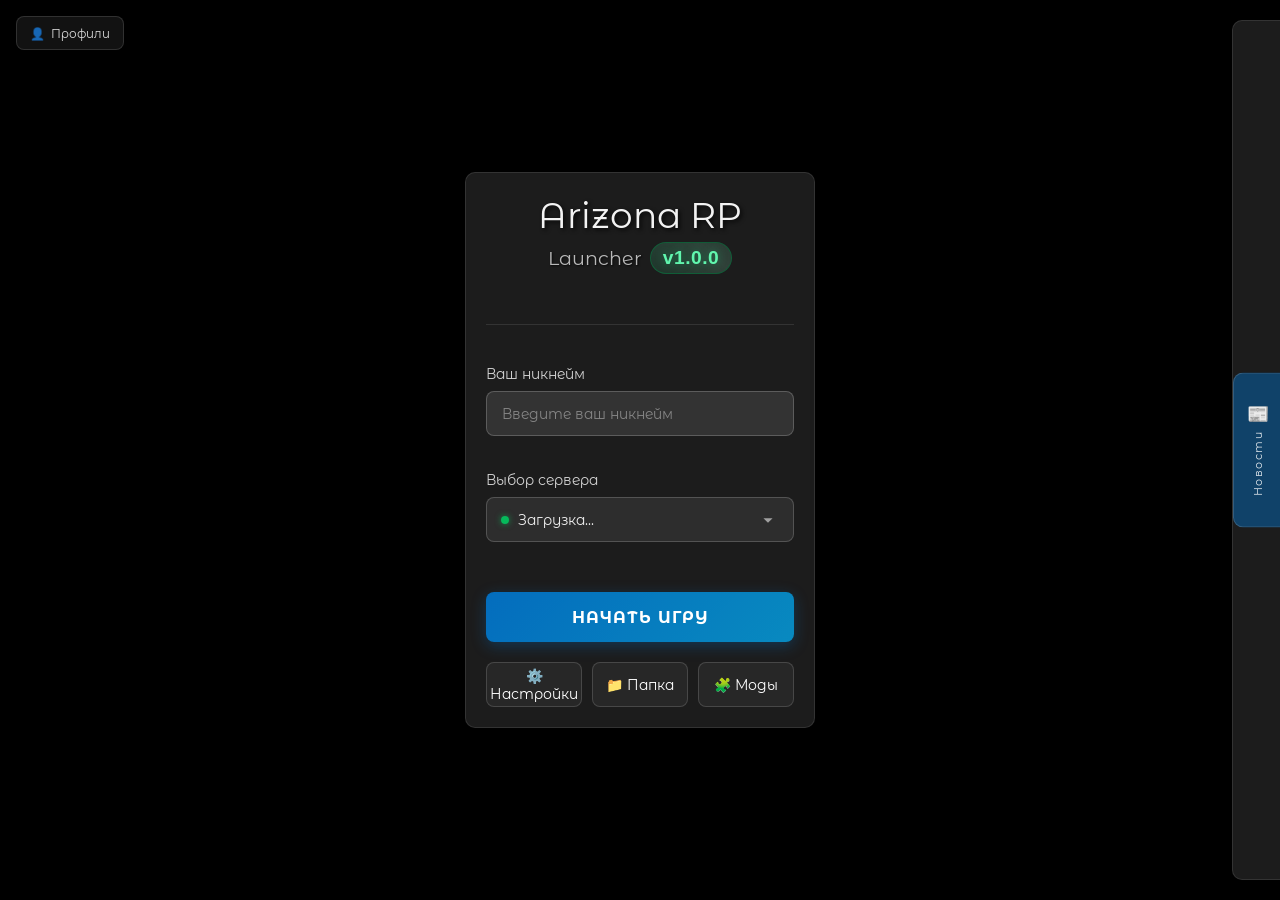
==== commit 2698fe1e: "V1.0.0" ====
--- a/index.html
+++ b/index.html
@@ -345,6 +345,119 @@
             font-size: clamp(14px, 1.5vw, 20px);
             color: rgba(255, 255, 255, 0.7);
             text-shadow: 1px 1px 2px rgba(0,0,0,0.8);
+            display: flex;
+            align-items: center;
+            justify-content: center;
+            gap: 8px;
+            position: relative;
+            padding-bottom: 30px;
+        }
+
+        /* Версия с эффектами стабильности */
+        .version-stable {
+            display: inline-flex;
+            align-items: center;
+            gap: 6px;
+            padding: 4px 12px;
+            background: linear-gradient(135deg, rgba(0, 180, 100, 0.15), rgba(0, 220, 120, 0.08));
+            border: 1px solid rgba(0, 200, 100, 0.3);
+            border-radius: 20px;
+            animation: versionGlow 3s ease-in-out infinite;
+            position: relative;
+            cursor: help;
+        }
+
+        .version-stable::before {
+            content: '';
+            position: absolute;
+            top: 0;
+            left: 0;
+            right: 0;
+            bottom: 0;
+            background: linear-gradient(45deg, transparent, rgba(255, 255, 255, 0.1), transparent);
+            background-size: 200% 200%;
+            animation: versionShine 4s ease-in-out infinite;
+            border-radius: 20px;
+            overflow: hidden;
+        }
+
+        .version-stable-text {
+            font-weight: 600;
+            color: rgba(100, 255, 180, 0.95);
+            text-shadow: 0 0 10px rgba(0, 220, 120, 0.4);
+            letter-spacing: 0.5px;
+            position: relative;
+            z-index: 1;
+        }
+
+        @keyframes versionGlow {
+            0%, 100% { 
+                box-shadow: 0 0 10px rgba(0, 200, 100, 0.3), 
+                            0 0 20px rgba(0, 220, 120, 0.15),
+                            inset 0 0 10px rgba(0, 200, 100, 0.1);
+            }
+            50% { 
+                box-shadow: 0 0 20px rgba(0, 220, 120, 0.5), 
+                            0 0 30px rgba(0, 240, 140, 0.25),
+                            inset 0 0 15px rgba(0, 220, 120, 0.15);
+            }
+        }
+
+        @keyframes versionShine {
+            0% { background-position: -200% -200%; }
+            100% { background-position: 200% 200%; }
+        }
+
+        /* Тултип для версии */
+        .version-tooltip {
+            position: absolute;
+            bottom: -50px;
+            left: 50%;
+            transform: translateX(-50%) scale(0.9);
+            background: rgba(0, 0, 0, 0.95);
+            color: rgba(255, 255, 255, 0.9);
+            padding: 8px 12px;
+            border-radius: 8px;
+            font-size: 11px;
+            white-space: nowrap;
+            opacity: 0;
+            pointer-events: none;
+            transition: all 0.3s cubic-bezier(0.34, 1.56, 0.64, 1);
+            border: 1px solid rgba(0, 200, 100, 0.3);
+            z-index: 10000;
+            box-shadow: 0 4px 12px rgba(0, 0, 0, 0.5);
+        }
+
+        .version-stable:hover .version-tooltip {
+            opacity: 1;
+            transform: translateX(-50%) scale(1);
+            pointer-events: auto;
+        }
+
+        .version-tooltip::before {
+            content: '';
+            position: absolute;
+            top: -6px;
+            left: 50%;
+            transform: translateX(-50%);
+            width: 0;
+            height: 0;
+            border-left: 6px solid transparent;
+            border-right: 6px solid transparent;
+            border-bottom: 6px solid rgba(0, 200, 100, 0.3);
+        }
+
+        .version-tooltip::after {
+            content: '';
+            position: absolute;
+            top: -5px;
+            left: 50%;
+            transform: translateX(-50%);
+            width: 0;
+            height: 0;
+            border-left: 5px solid transparent;
+            border-right: 5px solid transparent;
+            border-bottom: 5px solid rgba(0, 0, 0, 0.95);
         }
 
         /* Поле ввода никнейма и выбора сервера */
@@ -1817,13 +1930,13 @@
             transform: translate(-50%, -50%);
             width: 90%;
             max-width: 400px;
-            background: rgba(30, 30, 30, 0.98);
+            background: rgba(14, 16, 24, 0.92);
             border-radius: 15px;
             padding: 25px;
             box-shadow: 0 10px 40px rgba(0, 0, 0, 0.5);
             z-index: 1000;
-            border: 1px solid rgba(255, 255, 255, 0.2);
-            backdrop-filter: blur(10px);
+            border: 1px solid rgba(255, 255, 255, 0.1);
+            backdrop-filter: blur(20px);
             flex-direction: column;
             gap: 15px;
             animation: settingsIn 0.35s cubic-bezier(0.34, 1.3, 0.64, 1);
@@ -3358,7 +3471,21 @@
             font-family: 'Montserrat Alternates', sans-serif;
             font-size: 11px;
             color: rgba(var(--accent2-rgb),0.65);
-            letter-spacing: 1.5px; text-transform: uppercase;
+            letter-spacing: 1.5px; 
+            text-transform: uppercase;
+            display: flex;
+            align-items: center;
+            justify-content: center;
+            gap: 8px;
+        }
+        
+        .fl-welcome-ver .version-stable {
+            padding: 3px 10px;
+            font-size: 10px;
+        }
+        
+        .fl-welcome-ver .version-stable-text {
+            font-size: 11px;
         }
         .fl-welcome-desc {
             font-family: 'Montserrat Alternates', sans-serif;
@@ -3846,7 +3973,13 @@
             <div class="left-panel">
                 <div class="header">
                     <div class="title">Arizona RP</div>
-                    <div class="subtitle">Launcher v0.0.9</div>
+                    <div class="subtitle">
+                        <span>Launcher</span>
+                        <div class="version-stable">
+                            <span class="version-stable-text">v1.0.0</span>
+                            <div class="version-tooltip">✓ Стабильная версия · Без багов · 2 месяца разработки</div>
+                        </div>
+                    </div>
                 </div>
 
                 <div class="nickname-section">
@@ -4223,10 +4356,28 @@
                 <!-- Debug -->
                 <div id="debugTab" class="settings-tab-content">
 
-                    <div class="debug-section-title">🖥️ Лаунчер</div>
+                    <div class="debug-section-title">🖥️ Система</div>
                     <div class="debug-row">
-                        <span class="debug-label">Версия</span>
-                        <span class="debug-value">v0.0.9</span>
+                        <span class="debug-label">ОС</span>
+                        <span class="debug-value" id="dbgOsName">—</span>
+                    </div>
+                    <div class="debug-row">
+                        <span class="debug-label">Версия ОС</span>
+                        <span class="debug-value" id="dbgOsVersion">—</span>
+                    </div>
+                    <div class="debug-row">
+                        <span class="debug-label">Архитектура</span>
+                        <span class="debug-value" id="dbgArchitecture">—</span>
+                    </div>
+                    <div class="debug-row">
+                        <span class="debug-label">Python</span>
+                        <span class="debug-value" id="dbgPythonVersion">—</span>
+                    </div>
+
+                    <div class="debug-section-title" style="margin-top:10px;">🖥️ Лаунчер</div>
+                    <div class="debug-row">
+                        <span class="debug-label">Версия приложения</span>
+                        <span class="debug-value" id="dbgAppVersion">v1.0.0</span>
                     </div>
                     <div class="debug-row">
                         <span class="debug-label">Конфиг</span>
@@ -4251,17 +4402,69 @@
                         <span class="debug-value" id="dbgLauncherPath">—</span>
                     </div>
                     <div class="debug-row">
+                        <span class="debug-label">Версия лаунчера</span>
+                        <span class="debug-value" id="dbgLauncherVersion">—</span>
+                    </div>
+                    <div class="debug-row">
                         <span class="debug-label">Патчи</span>
                         <span class="debug-value" id="dbgPatchesPath">—</span>
                     </div>
                     <div class="debug-row">
+                        <span class="debug-label">Бэкапы патчей</span>
+                        <span class="debug-value" id="dbgBackupsCount">—</span>
+                    </div>
+
+                    <div class="debug-section-title" style="margin-top:10px;">👤 Профили и настройки</div>
+                    <div class="debug-row">
                         <span class="debug-label">Профили</span>
                         <span class="debug-value" id="dbgProfilesCount">—</span>
                     </div>
+                    <div class="debug-row">
+                        <span class="debug-label">Последний никнейм</span>
+                        <span class="debug-value" id="dbgLastNickname">—</span>
+                    </div>
+                    <div class="debug-row">
+                        <span class="debug-label">Последний сервер</span>
+                        <span class="debug-value" id="dbgLastServer">—</span>
+                    </div>
+                    <div class="debug-row">
+                        <span class="debug-label">Память (RAM)</span>
+                        <span class="debug-value" id="dbgMemory">—</span>
+                    </div>
+                    <div class="debug-row">
+                        <span class="debug-label">Параметры запуска</span>
+                        <span class="debug-value" id="dbgLaunchParams">—</span>
+                    </div>
+
+                    <div class="debug-section-title" style="margin-top:10px;">🌙 Moonloader</div>
+                    <div class="debug-row">
+                        <span class="debug-label">Статус папки</span>
+                        <span class="debug-value" id="dbgMoonloaderStatus">—</span>
+                    </div>
+                    <div class="debug-row">
+                        <span class="debug-label">Скриптов установлено</span>
+                        <span class="debug-value" id="dbgMoonloaderScripts">—</span>
+                    </div>
 
                     <div class="debug-section-title" style="margin-top:10px;">🛠️ Действия</div>
                     <div style="display:flex;gap:8px;flex-shrink:0;">
                         <button class="s-btn" style="flex:1;" onclick="openFirstLaunch()">🚀 Первый запуск</button>
+                    </div>
+
+                    <div class="debug-section-title" style="margin-top:10px;">🔮 В разработке</div>
+                    <div class="debug-future-grid">
+                        <div class="debug-future-item">
+                            <span>☁️ Облачная синхронизация профилей</span>
+                            <span class="soon-badge">скоро</span>
+                        </div>
+                        <div class="debug-future-item">
+                            <span>🔄 Автообновление лаунчера через GitHub</span>
+                            <span class="soon-badge">скоро</span>
+                        </div>
+                        <div class="debug-future-item">
+                            <span>📊 Статистика игрового времени</span>
+                            <span class="soon-badge">скоро</span>
+                        </div>
                     </div>
 
                 </div>
@@ -5058,6 +5261,12 @@
             hiddenSelect.value = server.number;
 
             currentServer = String(server.number);
+            
+            // Сохраняем выбранный сервер в конфиг
+            if (!silent && window.pywebview && window.pywebview.api.update_server) {
+                window.pywebview.api.update_server(server.number);
+            }
+            
             if (!silent) closeServerDropdown();
         }
 
@@ -5227,6 +5436,10 @@
 
         function handleServerChange() {
             currentServer = serverSelect.value;
+            // Сохраняем выбранный сервер в конфиг
+            if (window.pywebview && window.pywebview.api.update_server) {
+                window.pywebview.api.update_server(parseInt(currentServer));
+            }
         }
 
         // Запуск игры
@@ -5303,10 +5516,16 @@
 
         function showLaunchScreen(serverData) {
             const leftPanel  = document.querySelector('.left-panel');
+            const rightPanel = document.querySelector('.right-panel');
+            const phTrigger  = document.getElementById('phTrigger');
             const screen     = document.getElementById('launchScreen');
 
             setLaunchStatus('Подготовка...', 5);
             leftPanel.classList.add('slide-out');
+            
+            // Скрываем панель новостей и кнопку профилей
+            if (rightPanel) rightPanel.style.display = 'none';
+            if (phTrigger) phTrigger.style.display = 'none';
 
             // Показываем оверлей чуть позже чтобы анимация началась красиво
             setTimeout(() => {
@@ -5316,11 +5535,18 @@
 
         function hideLaunchScreen() {
             const leftPanel  = document.querySelector('.left-panel');
+            const rightPanel = document.querySelector('.right-panel');
+            const phTrigger  = document.getElementById('phTrigger');
             const screen     = document.getElementById('launchScreen');
 
             screen.classList.remove('visible');
             setTimeout(() => {
                 leftPanel.classList.remove('slide-out');
+                
+                // Возвращаем панель новостей и кнопку профилей
+                if (rightPanel) rightPanel.style.display = 'flex';
+                if (phTrigger) phTrigger.style.display = 'flex';
+                
                 startBtn.disabled = false;
                 startBtn.classList.remove('start-btn-loading');
             }, 300);
@@ -7660,23 +7886,60 @@
                     const r = await window.pywebview.api.get_debug_info();
                     if (r && r.success) {
                         const d = r.data;
-                        _setDebugEl('dbgConfigPath',   d.config_path   || '—');
-                        _setDebugEl('dbgDocsPath',     d.docs_path     || '—');
-                        _setDebugEl('dbgGamePath',     d.game_path     || '(не задан)');
-                        _setDebugEl('dbgLauncherPath', d.launcher_path || '(не задан)');
-                        _setDebugEl('dbgPatchesPath',  d.patches_path  || '(не задан)');
-                        _setDebugEl('dbgProfilesCount', d.profiles_count + ' профил(ей) · активный: ' + (d.active_profile_name || 'нет'));
+                        // Система
+                        _setDebugEl('dbgOsName',         d.os_name         || '—');
+                        _setDebugEl('dbgOsVersion',      d.os_version      || '—');
+                        _setDebugEl('dbgArchitecture',   d.architecture    || '—');
+                        _setDebugEl('dbgPythonVersion',  d.python_version  || '—');
+                        
+                        // Лаунчер
+                        _setDebugEl('dbgAppVersion',     d.app_version     || 'v1.0.0');
+                        _setDebugEl('dbgConfigPath',     d.config_path     || '—');
+                        _setDebugEl('dbgDocsPath',       d.docs_path       || '—');
+                        
+                        // Игра
+                        _setDebugEl('dbgGamePath',       d.game_path       || '(не задан)');
+                        _setDebugEl('dbgLauncherPath',   d.launcher_path   || '(не задан)');
+                        _setDebugEl('dbgLauncherVersion', d.launcher_version || '—');
+                        _setDebugEl('dbgPatchesPath',    d.patches_path    || '(не задан)');
+                        _setDebugEl('dbgBackupsCount',   d.backups_count + ' бэкап(ов)');
+                        
+                        // Профили и настройки
+                        _setDebugEl('dbgProfilesCount',  d.profiles_count + ' профил(ей) · активный: ' + (d.active_profile_name || 'нет'));
+                        _setDebugEl('dbgLastNickname',   d.last_nickname   || '(не задан)');
+                        _setDebugEl('dbgLastServer',     'Сервер #' + d.last_server);
+                        _setDebugEl('dbgMemory',         d.memory + ' МБ');
+                        _setDebugEl('dbgLaunchParams',   d.launch_params_count + ' параметр(ов): ' + d.launch_params_list);
+                        
+                        // Moonloader
+                        _setDebugEl('dbgMoonloaderStatus',  d.moonloader_status);
+                        _setDebugEl('dbgMoonloaderScripts', d.moonloader_scripts + ' скрипт(ов)');
                         return;
                     }
                 }
-            } catch(e) {}
+            } catch(e) {
+                console.error('loadDebugInfo error:', e);
+            }
             // Fallback: данные из JS
-            _setDebugEl('dbgConfigPath',   'Доступно только в приложении');
-            _setDebugEl('dbgDocsPath',     'Доступно только в приложении');
-            _setDebugEl('dbgGamePath',     'Доступно только в приложении');
-            _setDebugEl('dbgLauncherPath', 'Доступно только в приложении');
-            _setDebugEl('dbgPatchesPath',  'Доступно только в приложении');
-            _setDebugEl('dbgProfilesCount', _profiles.length + ' профил(ей)');
+            _setDebugEl('dbgOsName',            'Доступно только в приложении');
+            _setDebugEl('dbgOsVersion',         'Доступно только в приложении');
+            _setDebugEl('dbgArchitecture',      'Доступно только в приложении');
+            _setDebugEl('dbgPythonVersion',     'Доступно только в приложении');
+            _setDebugEl('dbgAppVersion',        'v1.0.0');
+            _setDebugEl('dbgConfigPath',        'Доступно только в приложении');
+            _setDebugEl('dbgDocsPath',          'Доступно только в приложении');
+            _setDebugEl('dbgGamePath',          'Доступно только в приложении');
+            _setDebugEl('dbgLauncherPath',      'Доступно только в приложении');
+            _setDebugEl('dbgLauncherVersion',   'Доступно только в приложении');
+            _setDebugEl('dbgPatchesPath',       'Доступно только в приложении');
+            _setDebugEl('dbgBackupsCount',      'Доступно только в приложении');
+            _setDebugEl('dbgProfilesCount',     _profiles.length + ' профил(ей)');
+            _setDebugEl('dbgLastNickname',      'Доступно только в приложении');
+            _setDebugEl('dbgLastServer',        'Доступно только в приложении');
+            _setDebugEl('dbgMemory',            'Доступно только в приложении');
+            _setDebugEl('dbgLaunchParams',      'Доступно только в приложении');
+            _setDebugEl('dbgMoonloaderStatus',  'Доступно только в приложении');
+            _setDebugEl('dbgMoonloaderScripts', 'Доступно только в приложении');
         }
 
         function _setDebugEl(id, val) {
@@ -7955,7 +8218,12 @@
                 <div class="fl-welcome">
                     <div class="fl-welcome-logo">🎮</div>
                     <div class="fl-welcome-title">Добро пожаловать!</div>
-                    <div class="fl-welcome-ver">Arizona RP Launcher · v0.0.9</div>
+                    <div class="fl-welcome-ver">
+                        Arizona RP Launcher · 
+                        <div class="version-stable">
+                            <span class="version-stable-text">v1.0.0</span>
+                        </div>
+                    </div>
                     <div class="fl-welcome-desc">Неофициальный лаунчер с расширенными возможностями: профили, темы, моды и многое другое. Давай быстро настроим всё для тебя.</div>
                 </div>`;
 
@@ -8338,5 +8606,4 @@
 
     </script>
 </body>
-</html
-                        </div>>+</html>
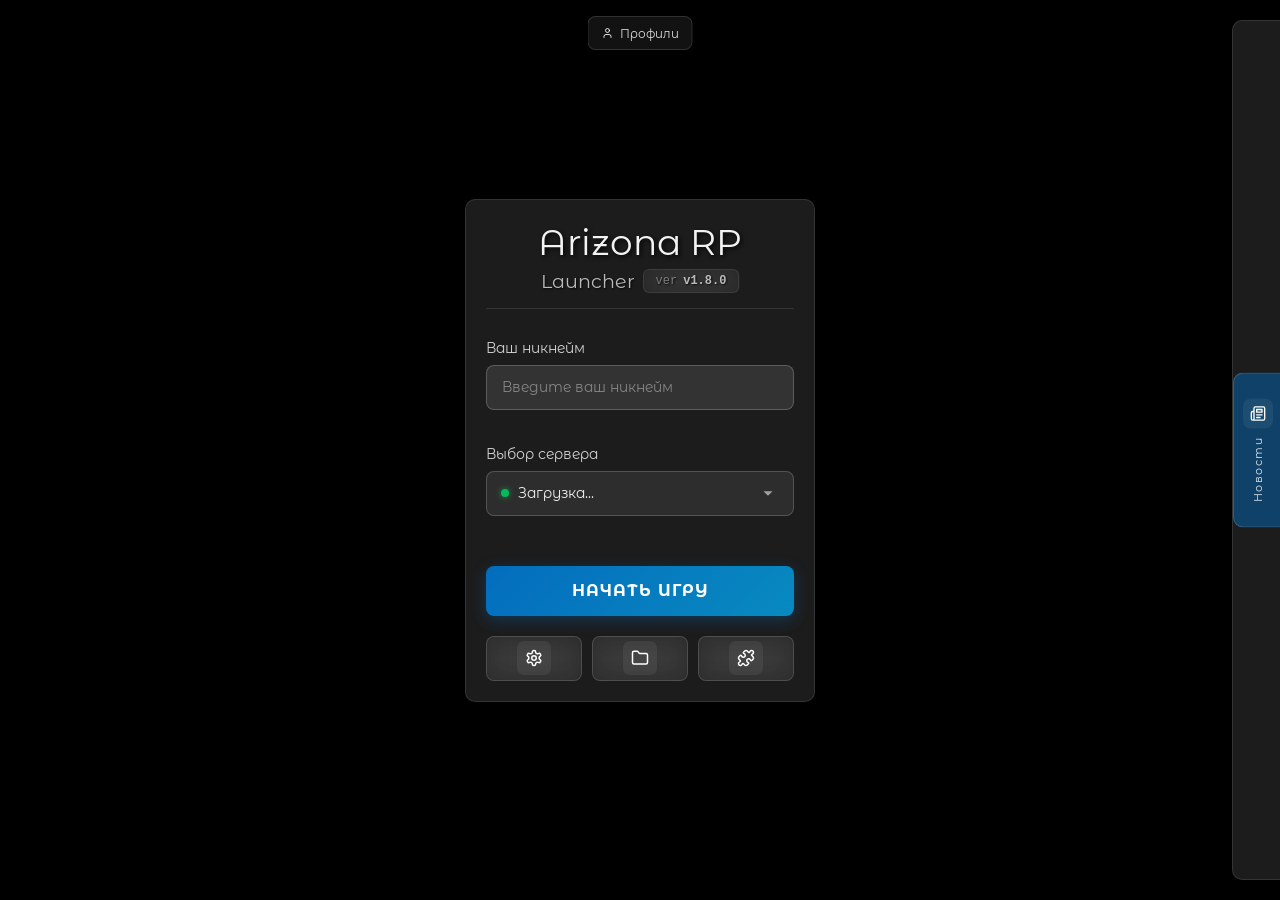
==== commit d6235da0: "V1.8.0" ====
--- a/index.html
+++ b/index.html
@@ -3,9 +3,56 @@
 <head>
     <meta charset="UTF-8">
     <meta name="viewport" content="width=device-width, initial-scale=1.0, maximum-scale=1.0, user-scalable=no">
-    <link href="https://fonts.googleapis.com/css?family=Montserrat+Alternates&display=swap" rel="stylesheet" />
     <title>Arizona RP Launcher</title>
     <style>
+        @font-face {
+            font-family: 'Montserrat Alternates';
+            font-style: normal;
+            font-weight: 400;
+            font-display: swap;
+            src: url('fonts/montserrat-alternates-latin-400.woff2') format('woff2');
+            unicode-range: U+0000-00FF, U+0131, U+0152-0153, U+02BB-02BC, U+02C6, U+02DA, U+02DC, U+0304, U+0308, U+0329, U+2000-206F, U+20AC, U+2122, U+2191, U+2193, U+2212, U+2215, U+FEFF, U+FFFD;
+        }
+        @font-face {
+            font-family: 'Montserrat Alternates';
+            font-style: normal;
+            font-weight: 400;
+            font-display: swap;
+            src: url('fonts/montserrat-alternates-cyrillic-400.woff2') format('woff2');
+            unicode-range: U+0400-045F, U+0490-0491, U+04B0-04B1, U+2116;
+        }
+        @font-face {
+            font-family: 'Montserrat Alternates';
+            font-style: normal;
+            font-weight: 600;
+            font-display: swap;
+            src: url('fonts/montserrat-alternates-latin-600.woff2') format('woff2');
+            unicode-range: U+0000-00FF, U+0131, U+0152-0153, U+02BB-02BC, U+02C6, U+02DA, U+02DC, U+0304, U+0308, U+0329, U+2000-206F, U+20AC, U+2122, U+2191, U+2193, U+2212, U+2215, U+FEFF, U+FFFD;
+        }
+        @font-face {
+            font-family: 'Montserrat Alternates';
+            font-style: normal;
+            font-weight: 600;
+            font-display: swap;
+            src: url('fonts/montserrat-alternates-cyrillic-600.woff2') format('woff2');
+            unicode-range: U+0400-045F, U+0490-0491, U+04B0-04B1, U+2116;
+        }
+        @font-face {
+            font-family: 'Montserrat Alternates';
+            font-style: normal;
+            font-weight: 700;
+            font-display: swap;
+            src: url('fonts/montserrat-alternates-latin-700.woff2') format('woff2');
+            unicode-range: U+0000-00FF, U+0131, U+0152-0153, U+02BB-02BC, U+02C6, U+02DA, U+02DC, U+0304, U+0308, U+0329, U+2000-206F, U+20AC, U+2122, U+2191, U+2193, U+2212, U+2215, U+FEFF, U+FFFD;
+        }
+        @font-face {
+            font-family: 'Montserrat Alternates';
+            font-style: normal;
+            font-weight: 700;
+            font-display: swap;
+            src: url('fonts/montserrat-alternates-cyrillic-700.woff2') format('woff2');
+            unicode-range: U+0400-045F, U+0490-0491, U+04B0-04B1, U+2116;
+        }
         * {
             margin: 0;
             padding: 0;
@@ -24,7 +71,45 @@
             --border-radius: 10px;
             --transition-speed: 0.3s;
         }
-        
+
+        /* Lucide icons base styles */
+        [data-lucide] {
+            display: inline-flex;
+            align-items: center;
+            justify-content: center;
+            width: 1em;
+            height: 1em;
+            vertical-align: -0.125em;
+            stroke: currentColor;
+            stroke-width: 2;
+            fill: none;
+        }
+        [data-lucide] svg {
+            width: 1em;
+            height: 1em;
+        }
+        /* Icons inside buttons/links inherit size */
+        button [data-lucide], a [data-lucide] {
+            width: 1em;
+            height: 1em;
+        }
+        /* Override for icon-btn — let .icon-btn svg handle sizing */
+        .icon-btn [data-lucide] {
+            width: auto;
+            height: auto;
+        }
+        /* Larger icon variants */
+        .icon-sm [data-lucide] { width: 0.875em; height: 0.875em; }
+        .icon-lg [data-lucide] { width: 1.25em; height: 1.25em; }
+        .icon-xl [data-lucide] { width: 1.5em; height: 1.5em; }
+
+        /* ── Доступность: видимый фокус для клавиатурной навигации ── */
+        *:focus-visible {
+            outline: 2px solid rgba(var(--accent2-rgb), 0.7);
+            outline-offset: 2px;
+            border-radius: 4px;
+        }
+
         body {
             overflow: hidden;
             background: #000;
@@ -110,6 +195,12 @@
             justify-content: center;
             align-items: center;
             overflow: hidden;
+            animation: interfaceFadeIn 0.5s ease-out;
+        }
+
+        @keyframes interfaceFadeIn {
+            from { opacity: 0; transform: translateY(12px); }
+            to   { opacity: 1; transform: translateY(0); }
         }
 
         .left-panel {
@@ -130,10 +221,6 @@
         }
 
         /* Когда новости открыты — сдвигаем левую панель влево */
-        .news-open .left-panel {
-            transform: translateX(-190px);
-        }
-
         .right-panel {
             position: fixed;
             top: 20px;
@@ -168,6 +255,14 @@
             transition: transform 0.45s cubic-bezier(0.4, 0, 0.2, 1);
         }
 
+        .right-panel.news-left {
+            padding: 20px 58px 20px 20px;
+        }
+
+        .right-panel.open .news-handle {
+            border-radius: 10px;
+        }
+
         /* News drawer handle tab */
         .news-handle {
             position: absolute;
@@ -187,8 +282,12 @@
             border: 1px solid rgba(255,255,255,0.15);
             border-right: none;
             transition: background 0.2s, box-shadow 0.2s;
-            z-index: 1;
+            z-index: 10;
             user-select: none;
+        }
+
+        .right-panel:not(.open) > *:not(.news-handle) {
+            visibility: hidden;
         }
 
         .news-handle:hover {
@@ -197,9 +296,17 @@
         }
 
         .news-handle-icon {
-            font-size: 18px;
+            display: flex;
+            align-items: center;
+            justify-content: center;
+            width: 30px;
+            height: 30px;
+            border-radius: 8px;
+            background: rgba(255,255,255,0.06);
+            font-size: 15px;
             line-height: 1;
         }
+        .news-handle-icon svg { width: 16px !important; height: 16px !important; }
 
         .news-handle-label {
             font-family: 'Montserrat Alternates', sans-serif;
@@ -225,6 +332,8 @@
             justify-content: center;
             font-weight: bold;
             flex-shrink: 0;
+            will-change: transform, opacity;
+            box-shadow: 0 0 6px rgba(220, 50, 50, 0.6);
         }
 
         .news-unread-badge.show {
@@ -233,8 +342,8 @@
         }
 
         @keyframes badgePulse {
-            0%, 100% { box-shadow: 0 0 5px rgba(220,50,50,0.4); transform: scale(1); }
-            50%       { box-shadow: 0 0 12px rgba(220,50,50,0.9); transform: scale(1.15); }
+            0%, 100% { transform: scale(1); opacity: 0.8; }
+            50%       { transform: scale(1.18); opacity: 1; }
         }
 
         .left-panel.slide-out {
@@ -284,6 +393,8 @@
             width: 6px; height: 6px;
             background: rgba(255,255,255,0.7);
             border-radius: 50%;
+        }
+        .launch-screen.visible .launch-screen-dots span {
             animation: ldot 1.2s ease-in-out infinite;
         }
         .launch-screen-dots span:nth-child(2) { animation-delay: 0.2s; }
@@ -316,6 +427,8 @@
             background: linear-gradient(90deg, rgba(255,255,255,0.4), rgba(255,255,255,0.8));
             border-radius: 2px;
             transition: width 0.6s ease;
+        }
+        .launch-screen.visible .launch-screen-bar {
             animation: bar-shimmer 2s ease infinite;
         }
 
@@ -327,8 +440,8 @@
 
         .header {
             text-align: center;
-            padding-bottom: 20px;
-            margin-bottom: 20px;
+            padding-bottom: 10px;
+            margin-bottom: 10px;
             border-bottom: 1px solid rgba(255, 255, 255, 0.1);
         }
 
@@ -350,115 +463,156 @@
             justify-content: center;
             gap: 8px;
             position: relative;
-            padding-bottom: 30px;
-        }
-
-        /* Версия с эффектами стабильности */
+            padding-bottom: 5px;
+        }
+
+        /* === ВЕРСИЯ — SUBTLE PILL === */
         .version-stable {
             display: inline-flex;
             align-items: center;
             gap: 6px;
             padding: 4px 12px;
-            background: linear-gradient(135deg, rgba(0, 180, 100, 0.15), rgba(0, 220, 120, 0.08));
-            border: 1px solid rgba(0, 200, 100, 0.3);
-            border-radius: 20px;
-            animation: versionGlow 3s ease-in-out infinite;
+            background: rgba(255, 255, 255, 0.04);
+            backdrop-filter: blur(12px);
+            -webkit-backdrop-filter: blur(12px);
+            border: 1px solid rgba(255, 255, 255, 0.08);
+            border-radius: 6px;
+            font-family: 'Consolas', 'Courier New', monospace;
+            font-size: 12px;
+            color: rgba(255, 255, 255, 0.4);
+            letter-spacing: 0;
             position: relative;
-            cursor: help;
-        }
-
-        .version-stable::before {
-            content: '';
-            position: absolute;
-            top: 0;
-            left: 0;
-            right: 0;
-            bottom: 0;
-            background: linear-gradient(45deg, transparent, rgba(255, 255, 255, 0.1), transparent);
-            background-size: 200% 200%;
-            animation: versionShine 4s ease-in-out infinite;
-            border-radius: 20px;
-            overflow: hidden;
-        }
-
+            cursor: pointer;
+            transition: all 0.2s ease;
+            user-select: none;
+        }
+        .version-stable:hover {
+            background: rgba(255, 255, 255, 0.08);
+            color: rgba(255, 255, 255, 0.6);
+        }
+        .version-stable .vs-prompt { display: none; }
+        .version-stable .vs-arrow  { color: rgba(255, 255, 255, 0.4); }
+        .version-stable .ver-num {
+            color: rgba(255, 255, 255, 0.7);
+            font-weight: 600;
+        }
+        .version-stable::after { display: none; }
         .version-stable-text {
+            color: rgba(180, 255, 200, 1);
             font-weight: 600;
-            color: rgba(100, 255, 180, 0.95);
-            text-shadow: 0 0 10px rgba(0, 220, 120, 0.4);
-            letter-spacing: 0.5px;
-            position: relative;
-            z-index: 1;
-        }
-
-        @keyframes versionGlow {
-            0%, 100% { 
-                box-shadow: 0 0 10px rgba(0, 200, 100, 0.3), 
-                            0 0 20px rgba(0, 220, 120, 0.15),
-                            inset 0 0 10px rgba(0, 200, 100, 0.1);
-            }
-            50% { 
-                box-shadow: 0 0 20px rgba(0, 220, 120, 0.5), 
-                            0 0 30px rgba(0, 240, 140, 0.25),
-                            inset 0 0 15px rgba(0, 220, 120, 0.15);
-            }
-        }
-
-        @keyframes versionShine {
-            0% { background-position: -200% -200%; }
-            100% { background-position: 200% 200%; }
-        }
-
-        /* Тултип для версии */
+            text-shadow: 0 0 6px rgba(0, 255, 130, 0.4);
+        }
+
+        /* Тултип-changelog */
         .version-tooltip {
-            position: absolute;
-            bottom: -50px;
-            left: 50%;
-            transform: translateX(-50%) scale(0.9);
-            background: rgba(0, 0, 0, 0.95);
-            color: rgba(255, 255, 255, 0.9);
-            padding: 8px 12px;
-            border-radius: 8px;
+            position: fixed;
+            transform: scale(0.92);
+            background: rgba(0, 0, 0, 0.35);
+            border: 1px solid rgba(255, 255, 255, 0.08);
+            border-radius: 6px;
+            padding: 14px 18px;
+            min-width: 360px;
+            max-width: 440px;
+            font-family: 'Consolas', 'Courier New', monospace;
             font-size: 11px;
-            white-space: nowrap;
+            line-height: 1.7;
+            color: rgba(255, 255, 255, 0.6);
+            text-align: left;
             opacity: 0;
             pointer-events: none;
-            transition: all 0.3s cubic-bezier(0.34, 1.56, 0.64, 1);
-            border: 1px solid rgba(0, 200, 100, 0.3);
-            z-index: 10000;
-            box-shadow: 0 4px 12px rgba(0, 0, 0, 0.5);
-        }
-
-        .version-stable:hover .version-tooltip {
+            transition: opacity 0.25s ease, transform 0.25s cubic-bezier(0.4, 0, 0.2, 1);
+            z-index: 99999;
+            box-shadow: 0 4px 16px rgba(0, 0, 0, 0.3);
+            backdrop-filter: blur(12px);
+            -webkit-backdrop-filter: blur(12px);
+            white-space: normal;
+        }
+        .version-tooltip.visible {
             opacity: 1;
-            transform: translateX(-50%) scale(1);
+            transform: scale(1);
             pointer-events: auto;
         }
-
         .version-tooltip::before {
             content: '';
             position: absolute;
             top: -6px;
             left: 50%;
-            transform: translateX(-50%);
-            width: 0;
-            height: 0;
-            border-left: 6px solid transparent;
-            border-right: 6px solid transparent;
-            border-bottom: 6px solid rgba(0, 200, 100, 0.3);
-        }
-
-        .version-tooltip::after {
-            content: '';
+            transform: translateX(-50%) rotate(45deg);
+            width: 10px;
+            height: 10px;
+            background: rgba(0, 0, 0, 0.35);
+            border-left: 1px solid rgba(255, 255, 255, 0.08);
+            border-top: 1px solid rgba(255, 255, 255, 0.08);
+        }
+        .tt-header {
+            color: rgba(255, 255, 255, 0.4);
+            border-bottom: 1px solid rgba(255, 255, 255, 0.08);
+            padding-bottom: 6px;
+            margin-bottom: 8px;
+            display: flex;
+            justify-content: space-between;
+        }
+        .tt-header span:first-child { font-size: 11px; color: rgba(255, 255, 255, 0.5); font-weight: 600; }
+        .tt-header span:last-child { font-size: 10px; color: rgba(255, 255, 255, 0.25); }
+        .tt-line {
+            opacity: 0;
+            transform: translateX(-4px);
+            transition: opacity 0.2s, transform 0.2s;
+            display: flex;
+            align-items: center;
+        }
+        .version-tooltip.visible .tt-line { opacity: 1; transform: translateX(0); }
+        .version-tooltip.visible .tt-line:nth-child(2)  { transition-delay: 0.05s; }
+        .version-tooltip.visible .tt-line:nth-child(3)  { transition-delay: 0.15s; }
+        .version-tooltip.visible .tt-line:nth-child(4)  { transition-delay: 0.25s; }
+        .version-tooltip.visible .tt-line:nth-child(5)  { transition-delay: 0.35s; }
+        .version-tooltip.visible .tt-line:nth-child(6)  { transition-delay: 0.45s; }
+        .version-tooltip.visible .tt-line:nth-child(7)  { transition-delay: 0.55s; }
+        .version-tooltip.visible .tt-line:nth-child(8)  { transition-delay: 0.65s; }
+        .version-tooltip.visible .tt-line:nth-child(9)  { transition-delay: 0.75s; }
+        .version-tooltip.visible .tt-line:nth-child(10) { transition-delay: 0.85s; }
+        .version-tooltip.visible .tt-line:nth-child(11) { transition-delay: 0.95s; }
+        .version-tooltip.visible .tt-line:nth-child(12) { transition-delay: 1.05s; }
+        .version-tooltip.visible .tt-line:nth-child(13) { transition-delay: 1.15s; }
+        .version-tooltip.visible .tt-line:nth-child(14) { transition-delay: 1.25s; }
+        .tt-feat svg[data-lucide] { color: #4ade80; width: 14px; height: 14px; }
+        .tt-fix  svg[data-lucide] { color: #fbbf24; width: 14px; height: 14px; }
+        .tt-add  svg[data-lucide] { color: #4fc3f7; width: 14px; height: 14px; }
+        .tt-feat svg[data-lucide], .tt-fix svg[data-lucide], .tt-add svg[data-lucide] {
+            vertical-align: -2px;
+            margin-right: 6px;
+            flex-shrink: 0;
+        }
+        .tt-easter {
+            margin-top: 8px;
+            padding-top: 6px;
+            border-top: 1px solid rgba(255, 255, 255, 0.08);
+            color: rgba(255, 255, 255, 0.35);
+            font-size: 10.5px;
+            opacity: 0;
+            transition: opacity 0.5s;
+        }
+        .version-tooltip.visible .tt-easter { opacity: 1; transition-delay: 1.6s; }
+
+        /* Контейнер пасхалки под бейджем */
+        .ver-easter-output {
             position: absolute;
-            top: -5px;
+            top: calc(100% + 12px + 200px);
             left: 50%;
             transform: translateX(-50%);
-            width: 0;
-            height: 0;
-            border-left: 5px solid transparent;
-            border-right: 5px solid transparent;
-            border-bottom: 5px solid rgba(0, 0, 0, 0.95);
-        }
+            font-family: 'Consolas', 'Courier New', monospace;
+            font-size: 10px;
+            color: rgba(255, 180, 100, 0.85);
+            text-align: left;
+            min-width: 380px;
+            max-width: 460px;
+            pointer-events: none;
+            opacity: 0;
+            transition: opacity 0.3s;
+            white-space: pre;
+            z-index: 10000;
+        }
+        .ver-easter-output.visible { opacity: 1; }
 
         /* Поле ввода никнейма и выбора сервера */
         .nickname-section {
@@ -592,17 +746,18 @@
             padding: 10px 20px;
             background: transparent;
             border: none;
-            color: rgba(255, 255, 255, 0.6);
+            color: rgba(255, 255, 255, 0.7);
             font-family: 'Montserrat Alternates', sans-serif;
             font-size: 14px;
+            font-weight: 500;
             cursor: pointer;
             transition: all var(--transition-speed);
             border-bottom: 2px solid transparent;
         }
 
         .news-tab.active {
-            color: var(--primary-color);
-            border-bottom-color: var(--primary-color);
+            color: #4fc3f7;
+            border-bottom-color: #4fc3f7;
         }
 
         .news-tab:hover {
@@ -677,12 +832,41 @@
             transform: translateX(5px);
         }
 
+        .news-item-clickable {
+            cursor: pointer;
+            transition: all var(--transition-speed), border-color 0.2s;
+        }
+
+        .news-item-clickable:hover {
+            border-color: rgba(0, 140, 255, 0.4);
+            box-shadow: 0 2px 12px rgba(0, 120, 212, 0.15);
+        }
+
+        .news-item-link-hint {
+            display: none;
+            font-family: 'Montserrat Alternates', sans-serif;
+            font-size: 10px;
+            color: rgba(100, 180, 255, 0.7);
+            margin-top: 8px;
+            padding-top: 6px;
+            border-top: 1px solid rgba(255, 255, 255, 0.06);
+        }
+
+        .news-item-clickable:hover .news-item-link-hint {
+            display: block;
+        }
+
         .news-item-title {
             font-family: 'Montserrat Alternates', sans-serif;
-            font-size: 16px;
-            color: var(--primary-color);
+            font-size: 15px;
+            color: #ffffff;
             margin-bottom: 8px;
+            padding: 2px 0 2px 12px;
+            border-left: 2px solid var(--primary-color);
             font-weight: 600;
+            text-shadow: 0 1px 4px rgba(0, 0, 0, 0.6);
+            letter-spacing: 0.2px;
+            line-height: 1.35;
         }
 
         .news-item-content {
@@ -715,23 +899,63 @@
             flex: 1;
             height: 45px;
             background: rgba(255, 255, 255, 0.05);
+            backdrop-filter: blur(12px);
+            -webkit-backdrop-filter: blur(12px);
             border: 1px solid rgba(255, 255, 255, 0.15);
             border-radius: 8px;
             color: white;
             font-family: 'Montserrat Alternates', sans-serif;
-            font-size: 14px;
+            font-size: 13px;
             cursor: pointer;
-            transition: all var(--transition-speed);
             display: flex;
             align-items: center;
             justify-content: center;
-            gap: 8px;
+            gap: 0;
+            white-space: nowrap;
+            min-width: 0;
+            position: relative;
+            will-change: background, border-color;
+        }
+
+        .icon-btn svg[data-lucide] {
+            width: 18px !important;
+            height: 18px !important;
+            flex-shrink: 0;
+            position: relative;
+            z-index: 1;
+            padding: 8px;
+            background: rgba(255, 255, 255, 0.06);
+            border-radius: 7px;
+            box-sizing: content-box;
+            transition: width 0.2s ease, height 0.2s ease, padding 0.2s ease;
+        }
+
+        .icon-btn-label {
+            display: inline-block;
+            opacity: 0;
+            max-width: 0;
+            overflow: hidden;
+            transition: opacity 0.2s ease, max-width 0.3s ease;
+            pointer-events: none;
+            position: relative;
+            z-index: 1;
         }
 
         .icon-btn:hover {
             background: rgba(255, 255, 255, 0.1);
             border-color: rgba(255, 255, 255, 0.25);
-            transform: translateY(-2px);
+            gap: 6px;
+        }
+
+        .icon-btn:hover svg[data-lucide] {
+            width: 15px !important;
+            height: 15px !important;
+            padding: 6px;
+        }
+
+        .icon-btn:hover .icon-btn-label {
+            opacity: 1;
+            max-width: 80px;
         }
 
         .icon-btn:active {
@@ -1221,24 +1445,27 @@
             transform: translate(-50%, -50%);
             width: min(940px, 95vw);
             height: min(86vh, 680px);
-            background: rgba(var(--surface-rgb), 0.985);
+            background: rgba(var(--surface-rgb), 0.7);
+            backdrop-filter: blur(24px) saturate(1.2);
+            -webkit-backdrop-filter: blur(24px) saturate(1.2);
             border-radius: 18px;
             padding: 0;
-            box-shadow: 0 32px 90px rgba(0, 0, 0, 0.8);
+            border: 1px solid rgba(255, 255, 255, 0.1);
             z-index: 1000;
-            border: 1px solid rgba(255, 255, 255, 0.07);
-            backdrop-filter: blur(24px);
             flex-direction: row;
             align-items: stretch;
             overflow: hidden;
-            animation: settingsIn 0.35s cubic-bezier(0.34, 1.3, 0.64, 1);
+            animation: settingsIn 0.2s ease-out;
+            box-shadow: 0 8px 40px rgba(0, 0, 0, 0.4);
         }
 
         /* ── Левая навигация ── */
         .settings-nav {
             width: 210px;
             flex-shrink: 0;
-            background: rgba(255, 255, 255, 0.025);
+            background: rgba(255, 255, 255, 0.03);
+            backdrop-filter: blur(12px);
+            -webkit-backdrop-filter: blur(12px);
             border-right: 1px solid rgba(255, 255, 255, 0.06);
             display: flex;
             flex-direction: column;
@@ -1259,6 +1486,7 @@
         .settings-nav-item {
             display: flex;
             align-items: center;
+            justify-content: flex-start;
             gap: 10px;
             padding: 10px 20px;
             background: transparent;
@@ -1267,10 +1495,10 @@
             font-family: 'Montserrat Alternates', sans-serif;
             font-size: 13px;
             cursor: pointer;
-            transition: all 0.18s;
-            text-align: left;
+            transition: background 0.18s, color 0.18s;
             border-radius: 0;
             position: relative;
+            text-align: left;
         }
 
         .settings-nav-item:hover {
@@ -1293,10 +1521,29 @@
         }
 
         .snav-icon {
-            font-size: 16px;
+            display: flex;
+            align-items: center;
+            justify-content: center;
+            width: 28px;
+            height: 28px;
+            border-radius: 7px;
+            background: rgba(255,255,255,0.06);
             flex-shrink: 0;
-            width: 22px;
-            text-align: center;
+            transition: background 0.2s;
+        }
+
+        .snav-icon svg {
+            width: 15px !important;
+            height: 15px !important;
+            stroke-width: 2;
+        }
+
+        .settings-nav-item.active .snav-icon {
+            background: rgba(var(--accent-rgb), 0.25);
+        }
+
+        .settings-nav-item:hover .snav-icon {
+            background: rgba(255,255,255,0.1);
         }
 
         .settings-nav-divider {
@@ -1343,7 +1590,7 @@
             align-items: center;
             justify-content: center;
             border-radius: 8px;
-            transition: all 0.18s;
+            transition: background 0.18s, border-color 0.18s, color 0.18s;
             flex-shrink: 0;
         }
 
@@ -1358,10 +1605,11 @@
             display: none;
             flex-direction: column;
             gap: 12px;
-            overflow-y: scroll;
+            overflow-y: auto;
             padding: 22px 28px;
             flex: 1;
             min-height: 0;
+            -webkit-overflow-scrolling: touch;
         }
 
         .settings-tab-content.active {
@@ -1405,6 +1653,77 @@
 
         .s-section-body {
             padding: 6px 0;
+        }
+
+        /* ── Layout editor float bar ── */
+        .layout-float-bar {
+            position: fixed;
+            top: 14px;
+            right: 14px;
+            z-index: 9999;
+            display: flex;
+            align-items: center;
+            gap: 10px;
+            padding: 10px 14px;
+            background: rgba(var(--surface-rgb), 0.9);
+            backdrop-filter: blur(24px) saturate(1.2);
+            -webkit-backdrop-filter: blur(24px) saturate(1.2);
+            border: 1px solid rgba(255, 255, 255, 0.1);
+            border-radius: 12px;
+            box-shadow: 0 8px 32px rgba(0, 0, 0, 0.4);
+            animation: fadeIn 0.2s ease-out;
+        }
+        .layout-float-title {
+            font-family: 'Montserrat Alternates', sans-serif;
+            font-size: 11px;
+            font-weight: 600;
+            color: rgba(255, 255, 255, 0.4);
+            white-space: nowrap;
+        }
+        .layout-float-zones {
+            display: flex;
+            gap: 4px;
+        }
+        .layout-float-apply {
+            height: 30px !important;
+            padding: 0 12px !important;
+            font-size: 11px !important;
+        }
+        .layout-float-cancel {
+            width: 30px !important;
+            height: 30px !important;
+            padding: 0 !important;
+        }
+
+        /* ── Layout edit mode ── */
+        .layout-edit-mode .left-panel {
+            cursor: grab;
+            transition: margin 0.3s cubic-bezier(0.4, 0, 0.2, 1), align-self 0.3s cubic-bezier(0.4, 0, 0.2, 1);
+            box-shadow: 0 0 0 2px rgba(79, 195, 247, 0.3);
+        }
+        .layout-edit-mode .left-panel:hover {
+            box-shadow: 0 0 0 2px rgba(79, 195, 247, 0.5);
+        }
+        .layout-zone-btn {
+            height: 28px;
+            padding: 0 12px;
+            background: rgba(255, 255, 255, 0.04);
+            border: 1px solid rgba(255, 255, 255, 0.08);
+            border-radius: 6px;
+            color: rgba(255, 255, 255, 0.5);
+            font-family: 'Montserrat Alternates', sans-serif;
+            font-size: 11px;
+            cursor: pointer;
+            transition: background 0.15s, border-color 0.15s, color 0.15s;
+        }
+        .layout-zone-btn:hover {
+            background: rgba(255, 255, 255, 0.07);
+            color: rgba(255, 255, 255, 0.7);
+        }
+        .layout-zone-btn.active {
+            background: rgba(79, 195, 247, 0.12);
+            border-color: rgba(79, 195, 247, 0.3);
+            color: #4fc3f7;
         }
 
         /* ── Checkbox / Toggle rows ── */
@@ -1539,8 +1858,13 @@
             transition: all 0.2s;
             margin: 0 28px 20px;
             letter-spacing: 0.5px;
-            flex-shrink: 0;     /* не сжимается и не перекрывает контент */
-        }
+            flex-shrink: 0;
+            display: flex;
+            align-items: center;
+            justify-content: center;
+            gap: 6px;
+        }
+        .save-btn svg { width: 15px !important; height: 15px !important; flex-shrink: 0; opacity: 0.85; }
 
         .save-btn:hover {
             background: linear-gradient(135deg, rgba(var(--accent-rgb), 0.98), rgba(var(--accent2-rgb), 0.92));
@@ -1628,31 +1952,46 @@
         /* CDN toggle buttons */
         .cdn-btn-group {
             display: flex;
-            gap: 5px;
+            gap: 6px;
             flex-shrink: 0;
         }
 
+        .cdn-slot {
+            display: flex;
+            flex-direction: column;
+            align-items: center;
+            gap: 2px;
+        }
+
+        .cdn-slot-num {
+            font-family: 'Montserrat Alternates', sans-serif;
+            font-size: 9px;
+            color: rgba(255, 255, 255, 0.35);
+            letter-spacing: 0.5px;
+        }
+
         .cdn-btn {
-            width: 32px;
-            height: 32px;
+            width: 30px;
+            height: 30px;
             border-radius: 7px;
             border: 1px solid rgba(255,255,255,0.12);
             background: rgba(255,255,255,0.05);
-            color: rgba(255,255,255,0.35);
-            font-family: 'Montserrat Alternates', sans-serif;
-            font-size: 13px;
-            font-weight: bold;
+            color: rgba(255,255,255,0.45);
+            font-family: 'Montserrat Alternates', sans-serif;
+            font-size: 12px;
+            font-weight: 700;
             cursor: pointer;
             transition: all 0.18s;
             display: flex;
             align-items: center;
             justify-content: center;
+            padding: 0;
         }
 
         .cdn-btn:hover {
             border-color: rgba(var(--accent2-rgb), 0.45);
             background: rgba(var(--accent-rgb), 0.12);
-            color: rgba(255,255,255,0.65);
+            color: rgba(255,255,255,0.75);
         }
 
         .cdn-btn.active {
@@ -1808,6 +2147,15 @@
             align-items: center;
             justify-content: center;
             gap: 6px;
+            text-align: center;
+            width: 100%;
+        }
+        .s-btn svg { width: 14px !important; height: 14px !important; flex-shrink: 0; opacity: 0.7; }
+        #backupsList button svg[data-lucide] {
+            width: 13px !important;
+            height: 13px !important;
+            flex-shrink: 0;
+            stroke-width: 2.2;
         }
 
         .s-btn:hover {
@@ -1887,6 +2235,15 @@
         }
 
         .wp-thumb-none { font-size: 22px; color: rgba(255,255,255,0.2); }
+        .wp-thumb-loading {
+            background: linear-gradient(90deg, rgba(255,255,255,0.03) 25%, rgba(255,255,255,0.06) 50%, rgba(255,255,255,0.03) 75%);
+            background-size: 200% 100%;
+            animation: wpShimmer 1.2s infinite;
+        }
+        @keyframes wpShimmer {
+            0%   { background-position: 200% 0; }
+            100% { background-position: -200% 0; }
+        }
         .wp-thumb-custom { font-size: 22px; }
 
         .wp-check {
@@ -2092,10 +2449,18 @@
         }
 
         .mods-card-icon {
-            font-size: 22px;
+            display: flex;
+            align-items: center;
+            justify-content: center;
+            width: 36px;
+            height: 36px;
+            border-radius: 9px;
+            background: rgba(255,255,255,0.06);
+            font-size: 18px;
             flex-shrink: 0;
             margin-top: 1px;
         }
+        .mods-card-icon svg { width: 18px !important; height: 18px !important; }
 
         .mods-card-meta { flex: 1; min-width: 0; }
 
@@ -2149,6 +2514,7 @@
             transition: all 0.2s;
             white-space: nowrap;
         }
+        .mods-install-btn svg { width: 13px !important; height: 13px !important; flex-shrink: 0; opacity: 0.7; }
 
         .mods-install-btn:hover:not(:disabled) {
             background: rgba(var(--accent2-rgb), 0.32);
@@ -2222,7 +2588,18 @@
             color: rgba(255,255,255,0.7);
         }
 
-        .mods-item-icon { font-size: 16px; flex-shrink: 0; }
+        .mods-item-icon {
+            display: flex;
+            align-items: center;
+            justify-content: center;
+            width: 30px;
+            height: 30px;
+            border-radius: 7px;
+            background: rgba(255,255,255,0.06);
+            font-size: 15px;
+            flex-shrink: 0;
+        }
+        .mods-item-icon svg { width: 15px !important; height: 15px !important; }
         .mods-item-info { flex: 1; min-width: 0; }
         .mods-item-name { color: rgba(255,255,255,0.9); font-size: 12px; white-space: nowrap; overflow: hidden; text-overflow: ellipsis; }
         .mods-item-sub { color: rgba(255,255,255,0.35); font-size: 10px; margin-top: 2px; }
@@ -2287,11 +2664,461 @@
             color: rgba(255,255,255,0.4);
             cursor: pointer;
             transition: all 0.18s;
-        }
+            display: flex;
+            align-items: center;
+            gap: 5px;
+        }
+        .ml-sub-tab svg { width: 12px !important; height: 12px !important; flex-shrink: 0; opacity: 0.7; }
         .ml-sub-tab:hover { color: rgba(255,255,255,0.7); }
         .ml-sub-tab.active {
             background: rgba(255,255,255,0.1);
             color: white;
+        }
+
+        #mlTagFilters {
+            gap: 4px;
+        }
+
+        .ml-tag-btn {
+            font-family: 'Montserrat Alternates', sans-serif;
+            font-size: 10px;
+            padding: 4px 10px;
+            border-radius: 6px;
+            border: 1px solid rgba(255,255,255,0.1);
+            background: rgba(255,255,255,0.04);
+            color: rgba(255,255,255,0.45);
+            cursor: pointer;
+            transition: all 0.18s;
+        }
+
+        .ml-tag-btn:hover {
+            background: rgba(255,255,255,0.08);
+            color: rgba(255,255,255,0.7);
+        }
+
+        .ml-tag-btn.active {
+            background: rgba(var(--accent-rgb), 0.25);
+            border-color: rgba(var(--accent2-rgb), 0.5);
+            color: white;
+        }
+
+        /* Поле поиска каталога Moonloader */
+        .ml-search-wrap {
+            position: relative;
+            flex: 1;
+            display: flex;
+            align-items: center;
+        }
+        .ml-search-icon {
+            position: absolute;
+            left: 12px;
+            width: 14px;
+            height: 14px;
+            color: rgba(255, 255, 255, 0.35);
+            pointer-events: none;
+            transition: color 0.18s;
+        }
+        .ml-search-input {
+            flex: 1;
+            width: 100%;
+            height: 34px;
+            background: rgba(255, 255, 255, 0.05);
+            border: 1px solid rgba(255, 255, 255, 0.1);
+            border-radius: 8px;
+            color: white;
+            font-family: 'Montserrat Alternates', sans-serif;
+            font-size: 12px;
+            padding: 0 34px 0 34px;
+            outline: none;
+            transition: border-color 0.18s, background 0.18s;
+        }
+        .ml-search-input::placeholder { color: rgba(255, 255, 255, 0.3); }
+        .ml-search-input:focus {
+            border-color: rgba(var(--accent2-rgb), 0.45);
+            background: rgba(255, 255, 255, 0.07);
+        }
+        .ml-search-input:focus + .ml-search-clear,
+        .ml-search-wrap:focus-within .ml-search-icon { color: rgba(var(--accent2-rgb), 0.85); }
+        .ml-search-clear {
+            position: absolute;
+            right: 8px;
+            width: 20px;
+            height: 20px;
+            border: none;
+            background: rgba(255, 255, 255, 0.08);
+            color: rgba(255, 255, 255, 0.55);
+            border-radius: 50%;
+            font-size: 16px;
+            line-height: 1;
+            cursor: pointer;
+            display: none;
+            align-items: center;
+            justify-content: center;
+            padding: 0;
+            transition: background 0.15s, color 0.15s;
+        }
+        .ml-search-clear:hover { background: rgba(255, 80, 80, 0.25); color: rgba(255, 200, 200, 0.95); }
+        .ml-search-clear.visible { display: flex; }
+
+        /* === MOONLOADER REDESIGN === */
+        .ml-catalog-card {
+            background: rgba(255,255,255,0.035);
+            border: 1px solid rgba(255,255,255,0.07);
+            border-radius: 12px;
+            overflow: hidden;
+            cursor: pointer;
+            transition: all 0.25s cubic-bezier(0.4,0,0.2,1);
+            display: flex;
+            flex-direction: column;
+        }
+        .ml-catalog-card:hover {
+            border-color: rgba(var(--accent2-rgb), 0.35);
+            background: rgba(255,255,255,0.06);
+            transform: translateY(-2px);
+            box-shadow: 0 8px 24px rgba(0,0,0,0.2);
+        }
+        .ml-card-preview {
+            width: 100%;
+            height: 120px;
+            background: linear-gradient(135deg, rgba(var(--accent-rgb),0.08), rgba(var(--accent2-rgb),0.06));
+            display: flex;
+            align-items: center;
+            justify-content: center;
+            font-size: 38px;
+            position: relative;
+            overflow: hidden;
+        }
+        .ml-card-preview img {
+            width: 100%;
+            height: 100%;
+            object-fit: cover;
+        }
+        .ml-card-status-badge {
+            position: absolute;
+            top: 8px;
+            right: 8px;
+            padding: 3px 8px;
+            border-radius: 6px;
+            font-family: 'Montserrat Alternates';
+            font-size: 9px;
+            font-weight: 600;
+            letter-spacing: 0.3px;
+            text-transform: uppercase;
+        }
+        .ml-card-status-badge.installed {
+            background: rgba(0,180,80,0.75);
+            color: white;
+        }
+        .ml-card-status-badge.available {
+            background: rgba(var(--accent-rgb),0.55);
+            color: white;
+        }
+        .ml-card-body {
+            padding: 12px 14px;
+            display: flex;
+            flex-direction: column;
+            gap: 6px;
+            flex: 1;
+        }
+        .ml-card-title {
+            font-family: 'Montserrat Alternates';
+            font-size: 13px;
+            font-weight: 600;
+            color: rgba(255,255,255,0.92);
+            white-space: nowrap;
+            overflow: hidden;
+            text-overflow: ellipsis;
+        }
+        .ml-card-meta {
+            font-family: 'Montserrat Alternates';
+            font-size: 10px;
+            color: rgba(255,255,255,0.35);
+        }
+        .ml-card-desc {
+            font-family: 'Montserrat Alternates';
+            font-size: 11px;
+            color: rgba(255,255,255,0.5);
+            line-height: 1.45;
+            display: -webkit-box;
+            -webkit-line-clamp: 2;
+            -webkit-box-orient: vertical;
+            overflow: hidden;
+        }
+        .ml-card-tag {
+            display: inline-block;
+            padding: 2px 7px;
+            background: rgba(255,255,255,0.06);
+            border-radius: 4px;
+            font-family: 'Montserrat Alternates';
+            font-size: 9px;
+            color: rgba(255,255,255,0.4);
+            width: fit-content;
+        }
+        .ml-card-footer {
+            padding: 8px 14px 12px;
+            display: flex;
+            align-items: center;
+            justify-content: space-between;
+            gap: 8px;
+        }
+        .ml-card-install-btn {
+            height: 30px;
+            padding: 0 14px;
+            background: rgba(var(--accent-rgb), 0.22);
+            border: 1px solid rgba(var(--accent2-rgb), 0.36);
+            border-radius: 7px;
+            color: rgba(255,255,255,0.92);
+            font-family: 'Montserrat Alternates';
+            font-size: 11px;
+            cursor: pointer;
+            transition: all 0.2s;
+            white-space: nowrap;
+            display: flex;
+            align-items: center;
+            gap: 5px;
+        }
+        .ml-card-install-btn svg { width: 12px !important; height: 12px !important; flex-shrink: 0; opacity: 0.7; }
+        .ml-card-install-btn:hover:not(:disabled) {
+            background: rgba(var(--accent2-rgb), 0.32);
+            border-color: rgba(var(--accent2-rgb), 0.66);
+            transform: translateY(-1px);
+        }
+        .ml-card-install-btn:disabled { cursor: default; opacity: 0.65; }
+        .ml-card-install-btn.done {
+            background: rgba(0,180,80,0.2);
+            border-color: rgba(0,180,80,0.4);
+            color: rgba(100,220,140,0.95);
+        }
+        .ml-card-install-btn.downloading {
+            background: rgba(255,160,0,0.2);
+            border-color: rgba(255,160,0,0.4);
+            color: rgba(255,200,100,0.95);
+        }
+        .ml-card-hint {
+            font-family: 'Montserrat Alternates';
+            font-size: 9px;
+            color: rgba(255,255,255,0.2);
+        }
+
+        /* === БИБЛИОТЕКИ (MOONLOADER SUB-TAB) === */
+        .lib-grid {
+            display: flex;
+            flex-direction: column;
+            gap: 6px;
+        }
+        .lib-card {
+            background: rgba(255,255,255,0.02);
+            border: 1px solid rgba(255,255,255,0.05);
+            border-radius: 8px;
+            padding: 8px 14px;
+            display: flex;
+            flex-direction: row;
+            align-items: center;
+            justify-content: space-between;
+            gap: 12px;
+            transition: all 0.2s ease;
+        }
+        .lib-card:hover {
+            border-color: rgba(var(--accent2-rgb), 0.3);
+            background: rgba(255,255,255,0.05);
+        }
+        .lib-card.is-installed { opacity: 0.92; }
+        .lib-card.is-catalog { border-color: rgba(var(--accent2-rgb), 0.2); }
+        .lib-card-info {
+            flex: 1;
+            min-width: 0;
+            display: flex;
+            flex-direction: column;
+            gap: 2px;
+        }
+        .lib-card-head {
+            display: flex;
+            align-items: center;
+            justify-content: flex-start;
+            gap: 8px;
+        }
+        .lib-card-name {
+            font-family: 'Montserrat Alternates';
+            font-size: 13px;
+            font-weight: 600;
+            color: rgba(255,255,255,0.92);
+            overflow: hidden;
+            text-overflow: ellipsis;
+            white-space: nowrap;
+        }
+        .lib-card-version {
+            flex-shrink: 0;
+            font-family: 'Montserrat Alternates';
+            font-size: 9px;
+            color: rgba(255,255,255,0.55);
+            background: rgba(255,255,255,0.06);
+            padding: 1px 5px;
+            border-radius: 4px;
+        }
+        .lib-card-desc {
+            font-size: 11px;
+            line-height: 1.3;
+            color: rgba(255,255,255,0.45);
+            overflow: hidden;
+            text-overflow: ellipsis;
+            white-space: nowrap;
+        }
+        .lib-card-meta {
+            font-size: 9.5px;
+            color: rgba(var(--accent2-rgb), 0.75);
+            overflow: hidden;
+            text-overflow: ellipsis;
+            white-space: nowrap;
+        }
+        .lib-card-foot {
+            display: flex;
+            gap: 6px;
+            flex-shrink: 0;
+        }
+        .lib-card-btn {
+            height: 26px;
+            padding: 0 12px;
+            font-family: 'Montserrat Alternates';
+            font-size: 10.5px;
+            border-radius: 6px;
+            border: 1px solid transparent;
+            cursor: pointer;
+            display: inline-flex;
+            align-items: center;
+            justify-content: center;
+            gap: 4px;
+            transition: all 0.15s ease;
+        }
+        .lib-card-btn svg { width: 12px !important; height: 12px !important; }
+        .lib-card-btn.primary {
+            background: rgba(var(--accent-rgb), 0.6);
+            color: white;
+        }
+        .lib-card-btn.primary:hover:not(:disabled) { background: rgba(var(--accent-rgb), 0.8); }
+        .lib-card-btn.installed {
+            background: rgba(0,180,80,0.15);
+            border-color: rgba(0,180,80,0.3);
+            color: rgba(100,220,140,0.9);
+            cursor: default;
+        }
+        .lib-card-btn.danger {
+            background: rgba(255,80,80,0.12);
+            border-color: rgba(255,80,80,0.25);
+            color: rgba(255,140,140,0.9);
+        }
+        .lib-card-btn.danger:hover:not(:disabled) { background: rgba(255,80,80,0.22); }
+        .lib-card-btn:disabled { opacity: 0.6; cursor: not-allowed; }
+
+        .lib-banner-required {
+            display: flex;
+            align-items: center;
+            gap: 10px;
+            background: rgba(255,180,50,0.08);
+            border: 1px solid rgba(255,180,50,0.3);
+            border-radius: 8px;
+            padding: 10px 12px;
+            flex-shrink: 0;
+        }
+        .lib-banner-icon { color: rgb(255,180,50); display: flex; }
+        .lib-banner-icon svg { width: 20px; height: 20px; }
+        .lib-banner-text { flex: 1; min-width: 0; }
+        .lib-banner-title {
+            font-family: 'Montserrat Alternates';
+            font-size: 12px;
+            font-weight: 600;
+            color: rgba(255,210,120,0.95);
+        }
+        .lib-banner-desc {
+            font-size: 11px;
+            color: rgba(255,200,100,0.75);
+            margin-top: 2px;
+            overflow: hidden;
+            text-overflow: ellipsis;
+            white-space: nowrap;
+        }
+        .lib-banner-btn {
+            flex-shrink: 0;
+            padding: 0 12px;
+            height: 30px;
+            background: rgba(255,180,50,0.2);
+            color: rgba(255,220,140,0.95);
+            border: 1px solid rgba(255,180,50,0.4);
+            border-radius: 6px;
+            font-family: 'Montserrat Alternates';
+            font-size: 11px;
+            cursor: pointer;
+            display: inline-flex;
+            align-items: center;
+            gap: 5px;
+            transition: all 0.15s ease;
+        }
+        .lib-banner-btn:hover:not(:disabled) { background: rgba(255,180,50,0.32); }
+        .lib-banner-btn:disabled { opacity: 0.55; cursor: not-allowed; }
+        .lib-banner-btn svg { width: 12px !important; height: 12px !important; }
+
+        @media (max-width: 900px) {
+            .lib-grid { grid-template-columns: 1fr; }
+        }
+
+        .ml-installed-card {
+            display: flex;
+            align-items: center;
+            gap: 12px;
+            padding: 10px 14px;
+            background: rgba(255,255,255,0.035);
+            border: 1px solid rgba(255,255,255,0.07);
+            border-radius: 10px;
+            transition: all 0.2s;
+        }
+        .ml-installed-card:hover {
+            background: rgba(255,255,255,0.06);
+            border-color: rgba(255,255,255,0.12);
+        }
+        .ml-installed-icon {
+            width: 36px;
+            height: 36px;
+            border-radius: 8px;
+            background: rgba(var(--accent-rgb),0.12);
+            display: flex;
+            align-items: center;
+            justify-content: center;
+            font-size: 18px;
+            flex-shrink: 0;
+        }
+        .ml-installed-info { flex: 1; min-width: 0; }
+        .ml-installed-name {
+            font-family: 'Montserrat Alternates';
+            font-size: 12px;
+            color: rgba(255,255,255,0.88);
+            white-space: nowrap;
+            overflow: hidden;
+            text-overflow: ellipsis;
+        }
+        .ml-installed-meta {
+            font-family: 'Montserrat Alternates';
+            font-size: 10px;
+            color: rgba(255,255,255,0.3);
+            margin-top: 1px;
+            display: inline-flex;
+            align-items: center;
+            gap: 4px;
+        }
+        .ml-installed-meta svg[data-lucide] {
+            width: 11px !important;
+            height: 11px !important;
+            flex-shrink: 0;
+        }
+        .ml-status-icon.active { color: rgba(80, 220, 120, 0.95); }
+        .ml-installed-actions {
+            display: flex;
+            align-items: center;
+            gap: 6px;
+            flex-shrink: 0;
+        }
+
+        #mlCatalogSearch:focus {
+            border-color: rgba(var(--accent2-rgb), 0.45) !important;
+            background: rgba(255,255,255,0.08) !important;
         }
 
         .mods-action-btn {
@@ -2310,6 +3137,7 @@
             justify-content: center;
             gap: 8px;
         }
+        .mods-action-btn svg { width: 14px !important; height: 14px !important; flex-shrink: 0; opacity: 0.7; }
 
         .mods-action-btn:hover {
             background: rgba(255,255,255,0.1);
@@ -2318,10 +3146,20 @@
         }
 
 
-        .notification {
+        #notificationContainer {
             position: fixed;
             top: 20px;
             right: 20px;
+            display: flex;
+            flex-direction: column;
+            gap: 8px;
+            z-index: 99999;
+            pointer-events: none;
+            max-width: 360px;
+        }
+
+        .notification {
+            position: relative;
             padding: 15px 20px;
             background: rgba(var(--accent-rgb), 0.92);
             color: white;
@@ -2329,8 +3167,9 @@
             font-family: 'Montserrat Alternates', sans-serif;
             font-size: 14px;
             box-shadow: 0 4px 15px rgba(0, 0, 0, 0.3);
-            z-index: 99999;
             animation: slideIn 0.3s ease-out;
+            pointer-events: auto;
+            cursor: pointer;
         }
 
         .notification.error {
@@ -2361,6 +3200,62 @@
                 transform: translateX(400px);
                 opacity: 0;
             }
+        }
+
+        /* ── Skeleton лоадеры (шиммер) ── */
+        @keyframes skeletonShimmer {
+            0%   { background-position: 200% 0; }
+            100% { background-position: -200% 0; }
+        }
+        .skeleton-line {
+            height: 14px;
+            border-radius: 4px;
+            margin: 8px 0;
+            background: linear-gradient(90deg,
+                rgba(255,255,255,0.04) 25%,
+                rgba(255,255,255,0.10) 50%,
+                rgba(255,255,255,0.04) 75%);
+            background-size: 200% 100%;
+            animation: skeletonShimmer 1.5s infinite;
+        }
+        .skeleton-line.short  { width: 40%; }
+        .skeleton-line.medium { width: 70%; }
+        .skeleton-line.full   { width: 100%; }
+        .skeleton-card {
+            padding: 12px;
+            border-radius: 8px;
+            background: rgba(255,255,255,0.02);
+            border: 1px solid rgba(255,255,255,0.04);
+            margin: 6px 0;
+        }
+        .retry-block {
+            display: flex;
+            flex-direction: column;
+            align-items: center;
+            gap: 8px;
+            padding: 20px;
+            color: rgba(255,255,255,0.5);
+            font-family: 'Montserrat Alternates', sans-serif;
+            font-size: 12px;
+            text-align: center;
+        }
+        .retry-btn {
+            display: inline-flex;
+            align-items: center;
+            gap: 6px;
+            padding: 8px 16px;
+            background: rgba(255,255,255,0.07);
+            border: 1px solid rgba(255,255,255,0.12);
+            border-radius: 7px;
+            color: rgba(255,255,255,0.85);
+            font-family: 'Montserrat Alternates', sans-serif;
+            font-size: 12px;
+            cursor: pointer;
+            transition: background 0.18s, border-color 0.18s;
+        }
+        .retry-btn:hover {
+            background: rgba(255,255,255,0.12);
+            border-color: rgba(255,255,255,0.2);
         }
 
         @media (max-width: 1024px) {
@@ -2469,6 +3364,7 @@
             justify-content: center;
             font-size: 36px;
         }
+        .script-detail-icon-wrap svg { width: 32px !important; height: 32px !important; }
 
         .script-detail-name {
             font-family: 'Montserrat Alternates', sans-serif;
@@ -2573,7 +3469,12 @@
             font-weight: 600;
             cursor: pointer;
             transition: all 0.2s;
-        }
+            display: flex;
+            align-items: center;
+            justify-content: center;
+            gap: 6px;
+        }
+        .script-detail-install-btn svg { width: 16px !important; height: 16px !important; flex-shrink: 0; opacity: 0.85; }
 
         .script-detail-install-btn:hover:not(:disabled) {
             background: rgba(0, 140, 255, 0.5);
@@ -2607,6 +3508,7 @@
             transition: all 0.2s;
             display: none;
         }
+        .script-detail-uninstall-btn svg { width: 14px !important; height: 14px !important; flex-shrink: 0; opacity: 0.7; }
 
         .script-detail-uninstall-btn:hover {
             background: rgba(200, 50, 50, 0.4);
@@ -2706,18 +3608,30 @@
             border-radius: 0 0 10px 10px;
             max-height: 0;
             overflow: hidden;
+            opacity: 0;
+            pointer-events: none;
             z-index: 200;
             backdrop-filter: blur(18px);
             box-shadow: 0 12px 40px rgba(0, 0, 0, 0.6);
             transition: max-height 0.28s cubic-bezier(0.4, 0, 0.2, 1),
                         opacity 0.22s ease;
-            opacity: 0;
+        }
+
+        /* Авто-флип вверх: когда триггер в нижней части окна */
+        .custom-select.open-up .cs-dropdown {
+            top: auto;
+            bottom: 100%;
+            border-top: 1px solid rgba(0, 120, 212, 0.35);
+            border-bottom: none;
+            border-radius: 10px 10px 0 0;
+            box-shadow: 0 -12px 40px rgba(0, 0, 0, 0.6);
         }
 
         .custom-select.open .cs-dropdown {
-            max-height: 320px;
+            max-height: 420px;
             opacity: 1;
             overflow-y: auto;
+            pointer-events: auto;
         }
 
         .cs-dropdown::-webkit-scrollbar { width: 5px; }
@@ -2876,11 +3790,17 @@
         .profile-item:hover { background: rgba(255,255,255,0.07); }
 
         .profile-icon {
-            font-size: 22px;
+            display: flex;
+            align-items: center;
+            justify-content: center;
+            width: 36px;
+            height: 36px;
+            border-radius: 9px;
+            background: rgba(255,255,255,0.06);
+            font-size: 18px;
             flex-shrink: 0;
-            width: 36px;
-            text-align: center;
-        }
+        }
+        .profile-icon svg { width: 18px !important; height: 18px !important; }
 
         .profile-info { flex: 1; min-width: 0; }
 
@@ -2926,7 +3846,11 @@
             font-size: 11px;
             cursor: pointer;
             transition: all 0.18s;
-        }
+            display: flex;
+            align-items: center;
+            gap: 4px;
+        }
+        .profile-btn svg { width: 12px !important; height: 12px !important; flex-shrink: 0; opacity: 0.7; }
 
         .profile-btn.apply {
             background: rgba(var(--accent-rgb), 0.26);
@@ -2965,17 +3889,16 @@
         #profilesHoverWidget {
             position: fixed;
             top: 16px;
-            left: 16px;
+            left: 50%;
+            transform: translateX(-50%);
             z-index: 500;
+            display: flex;
+            flex-direction: column;
+            align-items: center;
         }
 
         /* Кнопка установки лаунчера */
         #installLauncherBtn {
-            position: fixed;
-            top: 16px;
-            left: 16px;
-            margin-left: 120px;
-            z-index: 499;
             height: 34px;
             padding: 0 13px;
             background: rgba(255, 165, 0, 0.15);
@@ -2985,13 +3908,14 @@
             font-family: 'Montserrat Alternates', sans-serif;
             font-size: 12px;
             cursor: pointer;
-            display: none;
+            display: flex;
             align-items: center;
             gap: 6px;
             transition: all 0.18s;
             user-select: none;
             white-space: nowrap;
             animation: pulse-warning 2s ease-in-out infinite;
+            width: 100%;
         }
 
         #installLauncherBtn:hover {
@@ -3000,8 +3924,10 @@
             transform: translateY(-1px);
         }
 
-        #installLauncherBtn.show {
-            display: flex;
+        #installLauncherBtn:disabled {
+            opacity: 0.6;
+            cursor: default;
+            animation: none;
         }
 
         @keyframes pulse-warning {
@@ -3045,7 +3971,8 @@
         .ph-dropdown {
             position: absolute;
             top: calc(100% + 6px);
-            left: 0;
+            left: 50%;
+            transform: translateX(-50%);
             min-width: 260px;
             background: rgba(12, 14, 22, 0.97);
             border: 1px solid rgba(255,255,255,0.09);
@@ -3058,12 +3985,22 @@
             backdrop-filter: blur(16px);
             max-height: 420px;
             overflow-y: auto;
-            animation: phDropIn 0.18s cubic-bezier(0.34,1.3,0.64,1);
-        }
-
-        @keyframes phDropIn {
-            from { opacity: 0; transform: translateY(-6px) scale(0.97); }
-            to   { opacity: 1; transform: translateY(0) scale(1); }
+            opacity: 0;
+            transform: translateX(-50%) translateY(-6px) scale(0.95);
+            transition: opacity 0.22s cubic-bezier(0.4,0,0.2,1), transform 0.22s cubic-bezier(0.34,1.1,0.64,1);
+            pointer-events: none;
+        }
+
+        .ph-dropdown.show {
+            opacity: 1;
+            transform: translateX(-50%) translateY(0) scale(1);
+            pointer-events: auto;
+        }
+
+        .ph-dropdown.hide {
+            opacity: 0;
+            transform: translateX(-50%) translateY(-4px) scale(0.97);
+            pointer-events: none;
         }
 
         .ph-dropdown::-webkit-scrollbar { width: 5px; }
@@ -3133,6 +4070,13 @@
             color: rgba(255,120,120,0.75);
         }
         .ph-btn.del:hover { background: rgba(200,50,50,0.35); }
+
+        .ph-btn.edit {
+            background: rgba(255,255,255,0.05);
+            border: 1px solid rgba(255,255,255,0.1);
+            color: rgba(255,255,255,0.5);
+        }
+        .ph-btn.edit:hover { background: rgba(255,255,255,0.12); color: rgba(255,255,255,0.8); }
 
         .ph-divider {
             height: 1px;
@@ -3208,137 +4152,8 @@
             line-height: 1.5;
         }
 
-        /* ── Community themes ── */
-        .ct-section-title {
-            font-family: 'Montserrat Alternates', sans-serif;
-            font-size: 10px;
-            font-weight: 700;
-            color: rgba(255,255,255,0.28);
-            letter-spacing: 1px;
-            text-transform: uppercase;
-            padding: 14px 0 8px;
-            display: flex;
-            align-items: center;
-            justify-content: space-between;
-            flex-shrink: 0;
-        }
-
-        .ct-refresh-btn {
-            height: 24px;
-            padding: 0 10px;
-            background: rgba(255,255,255,0.05);
-            border: 1px solid rgba(255,255,255,0.1);
-            border-radius: 6px;
-            color: rgba(255,255,255,0.45);
-            font-family: 'Montserrat Alternates', sans-serif;
-            font-size: 10px;
-            cursor: pointer;
-            transition: all 0.18s;
-        }
-        .ct-refresh-btn:hover {
-            background: rgba(var(--accent-rgb), 0.15);
-            border-color: rgba(var(--accent2-rgb), 0.3);
-            color: rgba(255,255,255,0.8);
-        }
-
-        .ct-grid {
-            display: flex;
-            flex-direction: column;
-            gap: 6px;
-            flex-shrink: 0;
-        }
-
-        .ct-card {
-            display: flex;
-            align-items: center;
-            gap: 12px;
-            padding: 10px 12px;
-            background: rgba(255,255,255,0.03);
-            border: 1px solid rgba(255,255,255,0.06);
-            border-radius: 10px;
-            cursor: default;
-            transition: background 0.15s, border-color 0.15s;
-        }
-        .ct-card:hover { background: rgba(255,255,255,0.06); border-color: rgba(255,255,255,0.1); }
-        .ct-card.ct-active {
-            background: rgba(var(--accent-rgb), 0.1);
-            border-color: rgba(var(--accent2-rgb), 0.3);
-        }
-
-        .ct-preview {
-            width: 64px;
-            height: 40px;
-            border-radius: 6px;
-            background: rgba(255,255,255,0.05);
-            flex-shrink: 0;
-            overflow: hidden;
-            position: relative;
-        }
-        .ct-preview img { width: 100%; height: 100%; object-fit: cover; }
-        .ct-preview-colors {
-            width: 100%;
-            height: 100%;
-            display: flex;
-        }
-        .ct-preview-colors span { flex: 1; }
-
-        .ct-info { flex: 1; min-width: 0; }
-        .ct-name {
-            font-family: 'Montserrat Alternates', sans-serif;
-            font-size: 12px;
-            color: rgba(255,255,255,0.88);
-        }
-        .ct-meta {
-            font-family: 'Montserrat Alternates', sans-serif;
-            font-size: 10px;
-            color: rgba(255,255,255,0.3);
-            margin-top: 2px;
-        }
-
-        .ct-apply-btn {
-            height: 28px;
-            padding: 0 12px;
-            border-radius: 7px;
-            border: 1px solid rgba(var(--accent2-rgb), 0.35);
-            background: rgba(var(--accent-rgb), 0.18);
-            color: rgba(255,255,255,0.88);
-            font-family: 'Montserrat Alternates', sans-serif;
-            font-size: 10px;
-            cursor: pointer;
-            transition: all 0.15s;
-            flex-shrink: 0;
-        }
-        .ct-apply-btn:hover { background: rgba(var(--accent2-rgb), 0.32); }
-        .ct-apply-btn:disabled { opacity: 0.5; cursor: default; }
-
-        .ct-status {
-            font-family: 'Montserrat Alternates', sans-serif;
-            font-size: 10px;
-            color: rgba(255,255,255,0.3);
-            min-height: 14px;
-            flex-shrink: 0;
-        }
-
-        /* ── Share button in mods ── */
-        .mods-share-btn {
-            height: 30px;
-            padding: 0 12px;
-            background: rgba(0, 136, 204, 0.18);
-            border: 1px solid rgba(0, 160, 230, 0.3);
-            border-radius: 8px;
-            color: rgba(100, 200, 255, 0.9);
-            font-family: 'Montserrat Alternates', sans-serif;
-            font-size: 11px;
-            cursor: pointer;
-            transition: all 0.18s;
-            display: flex;
-            align-items: center;
-            gap: 5px;
-        }
-        .mods-share-btn:hover {
-            background: rgba(0, 160, 230, 0.28);
-            border-color: rgba(0, 180, 255, 0.5);
-        }
+        /* ── Share button in mods (hidden) ── */
+        .mods-share-btn { display: none !important; }
 
         .profiles-empty {
             text-align: center;
@@ -3483,9 +4298,19 @@
             padding: 3px 10px;
             font-size: 10px;
         }
-        
+
         .fl-welcome-ver .version-stable-text {
             font-size: 11px;
+        }
+        .fl-welcome-ver .version-tooltip {
+            min-width: 320px;
+            max-width: 360px;
+            font-size: 10px;
+        }
+        .fl-welcome-ver .ver-easter-output {
+            min-width: 320px;
+            max-width: 360px;
+            font-size: 9px;
         }
         .fl-welcome-desc {
             font-family: 'Montserrat Alternates', sans-serif;
@@ -3746,7 +4571,20 @@
             padding: 10px 16px 8px;
             border-bottom: 1px solid rgba(255,255,255,0.04);
             flex-shrink: 0;
-        }
+            position: relative;
+        }
+        .cso-search-icon {
+            position: absolute;
+            left: 26px;
+            top: 50%;
+            transform: translateY(-50%);
+            width: 14px;
+            height: 14px;
+            color: rgba(255, 255, 255, 0.35);
+            pointer-events: none;
+            transition: color 0.15s;
+        }
+        .cso-search-bar:focus-within .cso-search-icon { color: rgba(var(--accent2-rgb), 0.85); }
         .cso-search-input {
             width: 100%;
             height: 34px;
@@ -3756,11 +4594,12 @@
             color: white;
             font-family: 'Montserrat Alternates', sans-serif;
             font-size: 12px;
-            padding: 0 12px;
+            padding: 0 12px 0 32px;
             outline: none;
-            transition: border-color 0.15s;
-        }
-        .cso-search-input:focus { border-color: rgba(var(--accent2-rgb),0.4); }
+            transition: border-color 0.15s, background 0.15s;
+        }
+        .cso-search-input::placeholder { color: rgba(255, 255, 255, 0.3); }
+        .cso-search-input:focus { border-color: rgba(var(--accent2-rgb),0.4); background: rgba(255,255,255,0.07); }
 
         .cso-body {
             flex: 1;
@@ -3955,18 +4794,40 @@
     <!-- ── Profiles hover menu ── -->
     <div id="profilesHoverWidget">
         <div class="ph-trigger" id="phTrigger">
-            <span>👤</span>
+            <span><i data-lucide="user"></i></span>
             <span>Профили</span>
             <div class="ph-active-dot" id="phActiveDot"></div>
         </div>
-        <div class="ph-dropdown" id="phDropdown" style="display:none;"></div>
+        <div class="ph-dropdown hide" id="phDropdown"></div>
     </div>
 
-    <!-- ── Install launcher button ── -->
-    <button id="installLauncherBtn" onclick="openInstallLauncherFlow()">
-        <span>⚠️</span>
-        <span>Установить лаунчер</span>
-    </button>
+    <!-- Toast контейнер для глобальных уведомлений -->
+    <div id="toastContainer" style="position:fixed; top:20px; right:20px; z-index:9999; display:flex; flex-direction:column; gap:8px; max-width:360px;"></div>
+    <style>
+        .dll-toast { display:flex; align-items:flex-start; gap:10px; padding:12px 14px; border-radius:8px; background:rgba(255,68,68,0.15); border:1px solid rgba(255,68,68,0.3); box-shadow:0 4px 20px rgba(0,0,0,0.4); animation:slideIn 0.3s ease; cursor:default; overflow:hidden; transition:width 0.35s ease, padding 0.35s ease, border-radius 0.35s ease, opacity 0.35s ease, background 0.35s ease, border-color 0.35s ease, max-height 0.35s ease; width:100%; }
+        .dll-toast.collapsed { width:36px; height:36px; padding:0; border-radius:50%; background:rgba(255,68,68,0.35); border-color:rgba(255,68,68,0.5); cursor:pointer; justify-content:center; align-items:center; max-height:36px; }
+        .dll-toast .dll-toast-full { transition:opacity 0.25s ease; }
+        .dll-toast.collapsed .dll-toast-full { opacity:0; width:0; height:0; overflow:hidden; margin:0; padding:0; position:absolute; }
+        .dll-toast .dll-toast-pill { display:none; width:18px; height:18px; color:#ff4444; flex-shrink:0; transition:opacity 0.25s ease; }
+        .dll-toast.collapsed .dll-toast-pill { display:block; }
+    </style>
+
+    <!-- ── Update launcher button ── -->
+    <div id="updateLauncherWrap" style="display:none; position:fixed; top:16px; left:16px; margin-left:120px; z-index:499;">
+        <button id="installLauncherBtn" onclick="startDownloadUpdate()">
+            <span><i data-lucide="download"></i></span>
+            <span id="updateBtnText">Скачать обновление</span>
+        </button>
+        <div id="updateInlineProgress" style="display:none; margin-top:4px; width:100%;">
+            <div style="display:flex; justify-content:space-between; font-size:10px; color:rgba(255,200,80,0.8); margin-bottom:2px;">
+                <span id="updateProgressMsg">Подготовка...</span>
+                <span id="updateProgressPct">0%</span>
+            </div>
+            <div style="height:3px; background:rgba(255,165,0,0.15); border-radius:2px; overflow:hidden;">
+                <div id="updateProgressFill" style="height:100%; width:0%; background:rgba(255,165,0,0.7); border-radius:2px; transition:width 0.3s;"></div>
+            </div>
+        </div>
+    </div>
 
     <div id="container">
         <div class="interface">
@@ -3975,14 +4836,28 @@
                     <div class="title">Arizona RP</div>
                     <div class="subtitle">
                         <span>Launcher</span>
-                        <div class="version-stable">
-                            <span class="version-stable-text">v1.0.0</span>
-                            <div class="version-tooltip">✓ Стабильная версия · Без багов · 2 месяца разработки</div>
+                        <div class="version-stable" data-ver-badge onclick="onVersionBadgeClick(event, this)">
+                            <span class="vs-prompt">$</span>
+                            <span class="vs-arrow">ver</span>
+                            <span class="ver-num">v1.8.0</span>
+                            <div class="version-tooltip">
+                                <div class="tt-header">
+                                    <span>Что нового в v1.8.0</span>
+                                    <span>обновление</span>
+                                </div>
+                                <div class="tt-line tt-add"><i data-lucide="plus"></i>Кэширование серверов для быстрой загрузки</div>
+                                <div class="tt-line tt-add"><i data-lucide="plus"></i>Лаунчер теперь не жрёт много GPU и CPU</div>
+                                <div class="tt-line tt-fix"><i data-lucide="wrench"></i>Исправлен выбор сервера</div>
+                                <div class="tt-line tt-fix"><i data-lucide="wrench"></i>Синхронизация кнопок CDN</div>
+                                <div class="tt-line tt-fix"><i data-lucide="wrench"></i>Плавное переключение модалок</div>
+                                <div class="tt-easter">Пасхалка: кликни 5 раз на версию</div>
+                            </div>
+                            <div class="ver-easter-output"></div>
                         </div>
-                    </div>
-                </div>
-
-                <div class="nickname-section">
+            </div>
+        </div>
+
+        <div class="nickname-section">
                     <label class="section-label">Ваш никнейм</label>
                     <input type="text" 
                            class="nickname-input" 
@@ -4016,13 +4891,13 @@
 
                 <div class="bottom-buttons">
                     <button class="icon-btn" id="settingsBtn" title="Настройки">
-                        ⚙️ Настройки
+                        <i data-lucide="settings"></i><span class="icon-btn-label">Настр.</span>
                     </button>
                     <button class="icon-btn" id="folderBtn" title="Управление папками">
-                        📁 Папка
+                        <i data-lucide="folder"></i><span class="icon-btn-label">Папка</span>
                     </button>
                     <button class="icon-btn" id="modsBtn" title="Моды" onclick="openModsModal()">
-                        🧩 Моды
+                        <i data-lucide="puzzle"></i><span class="icon-btn-label">Моды</span>
                     </button>
 
                 </div>
@@ -4045,7 +4920,7 @@
             <div class="right-panel">
                 <!-- Боковой язычок-ручка -->
                 <div class="news-handle" id="newsHandle" onclick="toggleNewsPanel()" title="Открыть / закрыть новости">
-                    <span class="news-handle-icon">📰</span>
+                    <span class="news-handle-icon"><i data-lucide="newspaper"></i></span>
                     <span class="news-handle-label">Новости</span>
                     <span class="news-unread-badge" id="newsUnreadBadge">0</span>
                 </div>
@@ -4071,43 +4946,72 @@
         </div>
 
         <!-- Модальное окно настроек -->
-        <div class="settings-panel" id="settingsPanel">
+        <div class="settings-panel" id="settingsPanel" role="dialog" aria-modal="true" aria-labelledby="settingsPanelTitle">
             <!-- Левый сайдбар -->
             <div class="settings-nav">
                 <div class="settings-nav-title">Настройки</div>
-                <button id="tabBtnPatches" class="settings-nav-item active" onclick="switchTab('patches')">
-                    <span class="snav-icon">🛡️</span> Патчи
+                <button id="tabBtnPatches" class="settings-nav-item active" role="tab" aria-selected="true" onclick="switchTab('patches')">
+                    <span class="snav-icon"><i data-lucide="shield"></i></span> Патчи
                 </button>
-                <button id="tabBtnLaunch" class="settings-nav-item" onclick="switchTab('launch')">
-                    <span class="snav-icon">🚀</span> Запуск
+                <button id="tabBtnLaunch" class="settings-nav-item" role="tab" aria-selected="false" onclick="switchTab('launch')">
+                    <span class="snav-icon"><i data-lucide="rocket"></i></span> Запуск
                 </button>
-                <button id="tabBtnImport" class="settings-nav-item" onclick="switchTab('import')">
-                    <span class="snav-icon">📦</span> Импорт / Экспорт
+                <button id="tabBtnImport" class="settings-nav-item" role="tab" aria-selected="false" onclick="switchTab('import')">
+                    <span class="snav-icon"><i data-lucide="package"></i></span> Импорт / Экспорт
                 </button>
                 <div class="settings-nav-divider"></div>
-                <button id="tabBtnLauncher" class="settings-nav-item" onclick="switchTab('launcher')">
-                    <span class="snav-icon">🎨</span> Лаунчер
+                <button id="tabBtnLauncher" class="settings-nav-item" role="tab" aria-selected="false" onclick="switchTab('launcher')">
+                    <span class="snav-icon"><i data-lucide="palette"></i></span> Лаунчер
                 </button>
                 <div class="settings-nav-divider"></div>
-                <button id="tabBtnDebug" class="settings-nav-item" onclick="switchTab('debug')">
-                    <span class="snav-icon">🐛</span> Debug
+                <button id="tabBtnDebug" class="settings-nav-item" role="tab" aria-selected="false" onclick="switchTab('debug')">
+                    <span class="snav-icon"><i data-lucide="bug"></i></span> Debug
                 </button>
             </div>
 
             <!-- Правая часть -->
             <div class="settings-body">
                 <div class="settings-header">
-                    <div class="settings-title" id="settingsPanelTitle">🛡️ ArizonaPatches</div>
-                    <button class="close-btn" onclick="closeSettings()">×</button>
+                    <div class="settings-title" id="settingsPanelTitle"><i data-lucide="shield"></i> ArizonaPatches</div>
+                    <button class="close-btn" onclick="closeSettings()" aria-label="Закрыть">×</button>
                 </div>
 
                 <!-- Патчи -->
                 <div id="patchesTab" class="settings-tab-content active">
+                    <!-- Статус патчей (баннер) -->
+                    <div id="patchStatusAlert" style="display:none; padding:12px 14px; border-radius:8px; border-left:4px solid; background:rgba(255,255,255,0.03); margin-bottom:12px; flex-shrink:0;">
+                        <div style="display:flex; align-items:flex-start; gap:10px;">
+                            <div id="patchStatusLucide" style="flex-shrink:0; width:24px; height:24px;"></div>
+                            <div style="flex:1; min-width:0;">
+                                <div id="patchStatusTitle" style="font-family:'Montserrat Alternates'; font-size:13px; font-weight:600; color:rgba(255,255,255,0.95); margin-bottom:2px;"></div>
+                                <div id="patchStatusDetail" style="font-family:'Montserrat Alternates'; font-size:11px; color:rgba(255,255,255,0.55); line-height:1.4;"></div>
+                            </div>
+                            <div style="display:flex; gap:8px; flex-shrink:0;">
+                                <button id="patchActionBtn" class="s-btn" style="display:none; width:auto; padding:0 14px; height:32px; font-size:11px;">
+                                    <i id="patchActionIcon" data-lucide="download" style="width:14px;height:14px;"></i>
+                                    <span id="patchActionText"></span>
+                                </button>
+                                <button id="patchCheckUpdateBtn" class="s-btn" style="display:none; width:auto; padding:0 14px; height:32px; font-size:11px;">
+                                    <i data-lucide="refresh-cw" style="width:14px;height:14px;"></i> Проверить обновления
+                                </button>
+                            </div>
+                        </div>
+                    </div>
                     <div id="checkboxGroup"></div>
                     <div style="margin-top:10px;">
                         <button class="s-btn" style="width:100%;" onclick="openCsoEditor()">
-                            📦 Редактировать CustomStaticObjects
+                            <i data-lucide="package"></i> Редактировать CustomStaticObjects
                         </button>
+                    </div>
+                    <!-- Прогресс установки (скрыт до начала) -->
+                    <div id="patchInstallProgress" style="display:none; margin-top:16px; padding:12px; background:rgba(255,255,255,0.02); border-radius:8px;">
+                        <div style="display:flex;align-items:center;justify-content:space-between;margin-bottom:8px;">
+                            <div id="patchProgressMsg" style="font-family:'Montserrat Alternates';font-size:11px;color:rgba(255,255,255,0.8);">Подготовка...</div>
+                            <div id="patchProgressPct" style="font-family:'Montserrat Alternates';font-size:11px;font-weight:600;color:rgba(130,220,150,1);">0%</div>
+                        </div>
+                        <div style="height:6px;background:rgba(255,255,255,0.1);border-radius:3px;overflow:hidden;">
+                            <div id="patchProgressFill" style="width:0%;height:100%;background:linear-gradient(90deg,rgba(130,220,150,1),rgba(80,200,120,1));border-radius:3px;transition:width 0.3s;"></div>
+                        </div>
                     </div>
                 </div>
 
@@ -4131,14 +5035,6 @@
                             <div class="launch-item-text">
                                 <span class="launch-item-name">Широкоэкранный</span>
                                 <span class="launch-item-flag">-widescreen</span>
-                            </div>
-                        </label>
-                        <label class="launch-item">
-                            <input type="checkbox" id="graphicsCheck">
-                            <div class="s-toggle"></div>
-                            <div class="launch-item-text">
-                                <span class="launch-item-name">Графика Plus</span>
-                                <span class="launch-item-flag">-graphics</span>
                             </div>
                         </label>
                         <label class="launch-item">
@@ -4150,10 +5046,18 @@
                             </div>
                         </label>
                         <label class="launch-item">
+                            <input type="checkbox" id="autologinCheck">
+                            <div class="s-toggle"></div>
+                            <div class="launch-item-text">
+                                <span class="launch-item-name">Автологин</span>
+                                <span class="launch-item-flag">-x</span>
+                            </div>
+                        </label>
+                        <label class="launch-item">
                             <input type="checkbox" id="textureModeCheck">
                             <div class="s-toggle"></div>
                             <div class="launch-item-text">
-                                <span class="launch-item-name">Текстурный режим</span>
+                                <span class="launch-item-name">Режим Low PC</span>
                                 <span class="launch-item-flag">-t</span>
                             </div>
                         </label>
@@ -4161,7 +5065,7 @@
                             <input type="checkbox" id="colorDepth16Check">
                             <div class="s-toggle"></div>
                             <div class="launch-item-text">
-                                <span class="launch-item-name">16-бит глубина цвета</span>
+                                <span class="launch-item-name">16-бит графика</span>
                                 <span class="launch-item-flag">-16bpp</span>
                             </div>
                         </label>
@@ -4177,7 +5081,7 @@
                             <input type="checkbox" id="enableGrassCheck">
                             <div class="s-toggle"></div>
                             <div class="launch-item-text">
-                                <span class="launch-item-name">Растительность</span>
+                                <span class="launch-item-name">Старая трава</span>
                                 <span class="launch-item-flag">-enable_grass</span>
                             </div>
                         </label>
@@ -4189,18 +5093,10 @@
                                 <span class="launch-item-flag">-ldo</span>
                             </div>
                         </label>
-                        <label class="launch-item">
-                            <input type="checkbox" id="seasonsCheck">
-                            <div class="s-toggle"></div>
-                            <div class="launch-item-text">
-                                <span class="launch-item-name">Сезоны</span>
-                                <span class="launch-item-flag">-seasons</span>
-                            </div>
-                        </label>
-
-                        <!-- ── v7 параметры (скрыты до определения версии) ── -->
+
+                        <!-- ── Дополнительные параметры (скрыты до определения версии) ── -->
                         <div class="launch-section-divider" id="v7SectionDivider" style="display:none;grid-column:1/-1;">
-                            Только для версии 7.0 <span>v7</span>
+                            Дополнительные параметры
                         </div>
 
                         <label class="launch-item" id="v7_enableNewGrass" style="display:none;">
@@ -4251,8 +5147,20 @@
                                     </div>
                                 </label>
                                 <div class="launch-vulkan-warn" id="modernScaleWarn">
-                                    ⚠️ Несовместимо с VKDX модом. Удалите данный мод!
+                                    <i data-lucide="alert-triangle"></i> Несовместимо с VKDX модом. Удалите данный мод!
                                 </div>
+                            </div>
+
+                            <label class="launch-item" id="v7_treesNew" style="display:none;">
+                                <input type="checkbox" id="treesNewCheck" onchange="onVulkanIncompatChange('treesNewWarn', this.checked)">
+                                <div class="s-toggle"></div>
+                                <div class="launch-item-text">
+                                    <span class="launch-item-name">Аризона Фьючер</span>
+                                    <span class="launch-item-flag">-trees_new</span>
+                                </div>
+                            </label>
+                            <div class="launch-vulkan-warn" id="treesNewWarn" style="display:none;">
+                                <i data-lucide="alert-triangle"></i> Несовместимо с VKDX модом. Удалите данный мод!
                             </div>
 
                             <!-- use_d3dx9_43 — несовместим с Vulkan -->
@@ -4266,7 +5174,7 @@
                                     </div>
                                 </label>
                                 <div class="launch-vulkan-warn" id="useD3dx9Warn">
-                                    ⚠️ Несовместимо с VKDX модом. Удалите данный мод!
+                                    <i data-lucide="alert-triangle"></i> Несовместимо с VKDX модом. Удалите данный мод!
                                 </div>
                             </div>
                         </div>
@@ -4289,14 +5197,27 @@
                             <div class="cdn-row-top">
                                 <span class="launch-input-label">CDN</span>
                                 <span class="launch-item-flag" style="flex:1">-cdn</span>
-                                <div class="cdn-btn-group">
-                                    <button class="cdn-btn" id="cdnBtn0" onclick="toggleCdnBtn(0)">1</button>
-                                    <button class="cdn-btn" id="cdnBtn1" onclick="toggleCdnBtn(1)">2</button>
-                                    <button class="cdn-btn" id="cdnBtn2" onclick="toggleCdnBtn(2)">3</button>
+                                <div class="cdn-btn-group" id="cdnBtnGroup">
+                                    <div class="cdn-slot">
+                                        <span class="cdn-slot-num">1</span>
+                                        <button class="cdn-btn" id="cdnBtn0" data-value="0" onclick="toggleCdnBtn(0)" aria-label="CDN слот 1 (резервный)">0</button>
+                                    </div>
+                                    <div class="cdn-slot">
+                                        <span class="cdn-slot-num">2</span>
+                                        <button class="cdn-btn" id="cdnBtn1" data-value="0" onclick="toggleCdnBtn(1)" aria-label="CDN слот 2 (резервный)">0</button>
+                                    </div>
+                                    <div class="cdn-slot">
+                                        <span class="cdn-slot-num">3</span>
+                                        <button class="cdn-btn" id="cdnBtn2" data-value="0" onclick="toggleCdnBtn(2)" aria-label="CDN слот 3 (резервный)">0</button>
+                                    </div>
                                 </div>
-                                <input type="hidden" id="cdnInput" value="1,1,1">
+                                <input type="hidden" id="cdnInput" value="0,0,0">
                             </div>
-                            <div class="cdn-hint">Серверы иконок: <b>1</b> — резервный, <b>0</b> — основной. Если иконки не загружаются — попробуй разные комбинации.</div>
+                            <div class="cdn-hint">
+                                <b>1</b> — резервный CDN (медленнее, стабильнее),
+                                <b>0</b> — основной (быстрее, может быть недоступен).
+                                Если иконки/модели не загружаются — переключи слот.
+                            </div>
                         </div>
                     </div>
 
@@ -4307,17 +5228,17 @@
 
                     <div style="display:grid;grid-template-columns:1fr 1fr;gap:8px;">
                         <div class="s-card">
-                            <div class="s-card-title">📤 Экспорт</div>
+                            <div class="s-card-title"><i data-lucide="upload"></i> Экспорт</div>
                             <div class="s-card-desc">Сохранить текущий конфиг в файл</div>
                             <div class="s-btn-row" style="margin-top:6px;">
-                                <button onclick="doExport()" class="s-btn primary">📤 Сохранить</button>
+                                <button onclick="doExport()" class="s-btn primary"><i data-lucide="upload"></i> Сохранить</button>
                             </div>
                         </div>
                         <div class="s-card">
-                            <div class="s-card-title">📥 Импорт</div>
+                            <div class="s-card-title"><i data-lucide="download"></i> Импорт</div>
                             <div class="s-card-desc">Загрузить конфиг из файла</div>
                             <div class="s-btn-row" style="margin-top:6px;">
-                                <button onclick="doImport()" class="s-btn primary">📥 Загрузить</button>
+                                <button onclick="doImport()" class="s-btn primary"><i data-lucide="download"></i> Загрузить</button>
                             </div>
                         </div>
                     </div>
@@ -4327,9 +5248,9 @@
                     <!-- Бэкапы -->
                     <div style="display:flex;align-items:center;justify-content:space-between;flex-shrink:0;">
                         <span style="font-family:'Montserrat Alternates';font-size:12px;font-weight:700;color:rgba(255,255,255,0.35);letter-spacing:0.8px;text-transform:uppercase;">
-                            🗂 Бэкапы конфига
+                            <i data-lucide="folder-input"></i> Бэкапы конфига
                         </span>
-                        <button class="s-btn" style="height:28px;padding:0 12px;font-size:10px;" onclick="loadBackupsList()">🔄 Обновить</button>
+                        <button class="s-btn" style="height:28px;padding:0 12px;font-size:10px;" onclick="loadBackupsList()"><i data-lucide="refresh-cw"></i> Обновить</button>
                     </div>
 
                     <div id="backupsList" style="display:flex;flex-direction:column;gap:4px;">
@@ -4342,21 +5263,63 @@
 
                 <!-- Лаунчер -->
                 <div id="launcherTab" class="settings-tab-content">
-                    <div class="wp-section-title">🖼️ ОБОИ</div>
+                    <div class="s-section" style="flex-shrink:0;">
+                        <div class="s-section-head">
+                            <span class="s-section-head-icon"><i data-lucide="file-pen-line"></i></span>
+                            <span class="s-section-title">Заголовок окна</span>
+                        </div>
+                        <div class="s-section-body">
+                            <div class="s-input-row">
+                                <span class="s-input-label">Текст заголовка</span>
+                                <input type="text" id="windowTitleInput" class="s-input" style="width:220px;" 
+                                       placeholder="Arizona RP Launcher" maxlength="60"
+                                       onchange="saveWindowTitle(this.value)">
+                            </div>
+                            <div style="padding:0 16px 8px;font-family:'Montserrat Alternates';font-size:10px;color:rgba(255,255,255,0.25);">
+                                Кастомный заголовок окна лаунчера. Оставьте пустым для стандартного.
+                            </div>
+                        </div>
+                    </div>
+
+                    <div class="s-section">
+                        <div class="s-section-head">
+                            <span class="s-section-head-icon"><i data-lucide="layout"></i></span>
+                            <span class="s-section-title">Положение панели</span>
+                        </div>
+                        <div class="s-section-body">
+                            <div style="padding:8px 16px;">
+                                <button class="s-btn" onclick="startLayoutEdit()" style="width:100%;height:36px;font-size:12px;">
+                                    <i data-lucide="move" style="width:14px;height:14px;"></i> Изменить положение панели
+                                </button>
+                            </div>
+                        </div>
+                    </div>
+
+                    <div class="s-section">
+                        <div class="s-section-head">
+                            <span class="s-section-head-icon"><i data-lucide="user"></i></span>
+                            <span class="s-section-title">Профили</span>
+                        </div>
+                        <div class="s-section-body">
+                            <label class="launch-item" style="margin:8px 16px;" onclick="event.preventDefault(); toggleHideProfiles()">
+                                <input type="checkbox" id="hideProfilesCheck">
+                                <div class="s-toggle"></div>
+                                <div class="launch-item-text">
+                                    <span class="launch-item-name">Скрыть кнопку «Профили»</span>
+                                </div>
+                            </label>
+                        </div>
+                    </div>
+
+                    <div class="wp-section-title"><i data-lucide="image"></i> ОБОИ</div>
                     <div id="wallpaperGrid" class="wallpaper-grid"></div>
 
-                    <div class="ct-section-title">
-                        <span>🎨 ТЕМЫ КОМЬЮНИТИ</span>
-                        <button class="ct-refresh-btn" onclick="loadCommunityThemes()">🔄 Загрузить</button>
-                    </div>
-                    <div class="ct-status" id="ctStatus">Нажми «Загрузить» чтобы получить темы с ArzLaunchRepo</div>
-                    <div class="ct-grid" id="ctGrid"></div>
                 </div>
 
                 <!-- Debug -->
                 <div id="debugTab" class="settings-tab-content">
 
-                    <div class="debug-section-title">🖥️ Система</div>
+                    <div class="debug-section-title"><i data-lucide="monitor"></i> Система</div>
                     <div class="debug-row">
                         <span class="debug-label">ОС</span>
                         <span class="debug-value" id="dbgOsName">—</span>
@@ -4374,10 +5337,10 @@
                         <span class="debug-value" id="dbgPythonVersion">—</span>
                     </div>
 
-                    <div class="debug-section-title" style="margin-top:10px;">🖥️ Лаунчер</div>
+                    <div class="debug-section-title" style="margin-top:10px;"><i data-lucide="monitor"></i> Лаунчер</div>
                     <div class="debug-row">
                         <span class="debug-label">Версия приложения</span>
-                        <span class="debug-value" id="dbgAppVersion">v1.0.0</span>
+                        <span class="debug-value" id="dbgAppVersion">v1.8.0</span>
                     </div>
                     <div class="debug-row">
                         <span class="debug-label">Конфиг</span>
@@ -4388,11 +5351,11 @@
                         <span class="debug-value" id="dbgDocsPath">—</span>
                     </div>
                     <div style="display:flex;gap:8px;margin-top:8px;flex-shrink:0;">
-                        <button class="s-btn" style="flex:1;" onclick="openDataFolder()">📂 Открыть папку данных</button>
-                        <button class="s-btn" style="flex:1;" onclick="openLogFile()">📋 Открыть лог</button>
+                        <button class="s-btn" style="flex:1;" onclick="openDataFolder()"><i data-lucide="folder-open"></i> Открыть папку данных</button>
+                        <button class="s-btn" style="flex:1;" onclick="openLogFile()"><i data-lucide="clipboard-list"></i> Открыть лог</button>
                     </div>
 
-                    <div class="debug-section-title" style="margin-top:10px;">🎮 Игра</div>
+                    <div class="debug-section-title" style="margin-top:10px;"><i data-lucide="gamepad-2"></i> Игра</div>
                     <div class="debug-row">
                         <span class="debug-label">gta_sa.exe</span>
                         <span class="debug-value" id="dbgGamePath">—</span>
@@ -4414,7 +5377,7 @@
                         <span class="debug-value" id="dbgBackupsCount">—</span>
                     </div>
 
-                    <div class="debug-section-title" style="margin-top:10px;">👤 Профили и настройки</div>
+                    <div class="debug-section-title" style="margin-top:10px;"><i data-lucide="user"></i> Профили и настройки</div>
                     <div class="debug-row">
                         <span class="debug-label">Профили</span>
                         <span class="debug-value" id="dbgProfilesCount">—</span>
@@ -4436,7 +5399,7 @@
                         <span class="debug-value" id="dbgLaunchParams">—</span>
                     </div>
 
-                    <div class="debug-section-title" style="margin-top:10px;">🌙 Moonloader</div>
+                    <div class="debug-section-title" style="margin-top:10px;"><i data-lucide="moon"></i> Moonloader</div>
                     <div class="debug-row">
                         <span class="debug-label">Статус папки</span>
                         <span class="debug-value" id="dbgMoonloaderStatus">—</span>
@@ -4446,62 +5409,38 @@
                         <span class="debug-value" id="dbgMoonloaderScripts">—</span>
                     </div>
 
-                    <div class="debug-section-title" style="margin-top:10px;">🛠️ Действия</div>
-                    <div style="display:flex;gap:8px;flex-shrink:0;">
-                        <button class="s-btn" style="flex:1;" onclick="openFirstLaunch()">🚀 Первый запуск</button>
-                    </div>
-
-                    <div class="debug-section-title" style="margin-top:10px;">🔮 В разработке</div>
-                    <div class="debug-future-grid">
-                        <div class="debug-future-item">
-                            <span>☁️ Облачная синхронизация профилей</span>
-                            <span class="soon-badge">скоро</span>
-                        </div>
-                        <div class="debug-future-item">
-                            <span>🔄 Автообновление лаунчера через GitHub</span>
-                            <span class="soon-badge">скоро</span>
-                        </div>
-                        <div class="debug-future-item">
-                            <span>📊 Статистика игрового времени</span>
-                            <span class="soon-badge">скоро</span>
-                        </div>
-                    </div>
-
                 </div>
 
-                <button class="save-btn" onclick="saveSettings()">💾 Сохранить настройки</button>
+                <button class="save-btn" onclick="saveSettings()"><i data-lucide="save"></i> Сохранить настройки</button>
             </div>
         </div>
 
         <!-- Модальное окно выбора действия с папкой -->
-        <div class="folder-modal" id="folderModal">
+        <div class="folder-modal" id="folderModal" role="dialog" aria-modal="true" aria-labelledby="folderModalTitle">
             <div class="folder-modal-header">
-                <div class="folder-modal-title">Управление папками</div>
-                <button class="close-btn" onclick="closeFolderModal()">×</button>
+                <div class="folder-modal-title" id="folderModalTitle">Управление папками</div>
+                <button class="close-btn" onclick="closeFolderModal()" aria-label="Закрыть">×</button>
             </div>
             <button class="folder-option-btn" onclick="setGamePath()">
-                📂 Указать путь к игре
+                <i data-lucide="folder-open"></i> Указать путь к игре
             </button>
             <button class="folder-option-btn" onclick="openGameFolder()">
-                📁 Открыть папку игры
+                <i data-lucide="folder"></i> Открыть папку игры
             </button>
         </div>
         <!-- Модальное окно модов (на весь экран) -->
-        <div class="mods-modal" id="modsModal">
+        <div class="mods-modal" id="modsModal" role="dialog" aria-modal="true" aria-labelledby="modsModalTitle">
             <div class="mods-modal-header">
-                <div class="mods-modal-title">🧩 Моды</div>
+                <div class="mods-modal-title" id="modsModalTitle"><i data-lucide="puzzle"></i> Моды</div>
                 <div style="display:flex;align-items:center;gap:8px;">
-                    <button class="mods-share-btn" onclick="openTelegramShare()" title="Поделиться скриптом или темой с комьюнити">
-                        📤 Поделиться с комьюнити
-                    </button>
-                    <button class="close-btn" onclick="closeModsModal()">×</button>
+                    <button class="close-btn" onclick="closeModsModal()" aria-label="Закрыть">×</button>
                 </div>
             </div>
 
-            <div class="mods-modal-tabs">
-                <button class="mods-tab active" onclick="switchModsTab('moonloader')">🌙 Moonloader</button>
-                <button class="mods-tab" onclick="switchModsTab('patches')">🛡️ ArizonaPatches</button>
-                <button class="mods-tab" onclick="switchModsTab('other')">📦 Другое</button>
+            <div class="mods-modal-tabs" role="tablist">
+                <button class="mods-tab active" role="tab" aria-selected="true" onclick="switchModsTab('moonloader')"><i data-lucide="moon"></i> Moonloader</button>
+                <button class="mods-tab" role="tab" aria-selected="false" onclick="switchModsTab('patches')"><i data-lucide="shield"></i> ArizonaPatches</button>
+                <button class="mods-tab" role="tab" aria-selected="false" onclick="switchModsTab('other')"><i data-lucide="package"></i> Другое</button>
             </div>
 
             <!-- Moonloader скрипты -->
@@ -4509,12 +5448,13 @@
                 <!-- Подвкладки -->
                 <div style="display:flex;align-items:center;justify-content:space-between;flex-shrink:0;gap:12px;">
                     <div style="display:flex;gap:4px;background:rgba(255,255,255,0.04);border-radius:8px;padding:3px;">
-                        <button id="mlSubInstalled" class="ml-sub-tab active" onclick="switchMlSub('installed')">📋 Установленные</button>
-                        <button id="mlSubCatalog"   class="ml-sub-tab"        onclick="switchMlSub('catalog')">🌐 Каталог</button>
+                        <button id="mlSubInstalled" class="ml-sub-tab active" onclick="switchMlSub('installed')"><i data-lucide="clipboard-list"></i> Установленные</button>
+                        <button id="mlSubCatalog"   class="ml-sub-tab"        onclick="switchMlSub('catalog')"><i data-lucide="globe"></i> Каталог</button>
+                        <button id="mlSubLibraries" class="ml-sub-tab"        onclick="switchMlSub('libraries')"><i data-lucide="package"></i> Библиотеки</button>
                     </div>
                     <div style="display:flex;gap:6px;">
-                        <button class="mods-action-btn" style="width:auto;padding:0 12px;height:30px;font-size:11px;" onclick="openMoonloaderFolder()">📂 Папка</button>
-                        <button class="mods-action-btn" style="width:auto;padding:0 12px;height:30px;font-size:11px;" id="mlRefreshBtn" onclick="refreshMlActive()">🔄</button>
+                        <button class="mods-action-btn" style="width:auto;padding:0 12px;height:30px;font-size:11px;" onclick="openMoonloaderFolder()"><i data-lucide="folder-open"></i> Папка</button>
+                        <button class="mods-action-btn" style="width:auto;padding:0 12px;height:30px;font-size:11px;" id="mlRefreshBtn" onclick="refreshMlActive()"><i data-lucide="refresh-cw"></i></button>
                     </div>
                 </div>
 
@@ -4525,25 +5465,91 @@
                     <div class="mods-empty">Загрузка...</div>
                 </div>
 
-                <!-- Каталог с GitHub -->
+                <!-- Кат��лог с GitHub -->
                 <div id="mlPaneCatalog" style="display:none;flex-direction:column;gap:6px;">
+                    <div style="display:flex;gap:8px;align-items:center;flex-shrink:0;">
+                        <div class="ml-search-wrap">
+                            <i data-lucide="search" class="ml-search-icon"></i>
+                            <input type="text" id="mlCatalogSearch" placeholder="Поиск скриптов..."
+                                   class="ml-search-input"
+                                   autocomplete="off" spellcheck="false"
+                                   oninput="filterMlCatalogDebounced()">
+                            <button class="ml-search-clear" id="mlSearchClear" type="button" aria-label="Очистить" onclick="clearMlSearch()">×</button>
+                        </div>
+                    </div>
+                    <div id="mlTagFilters" style="display:flex;flex-wrap:wrap;gap:4px;flex-shrink:0;"></div>
                     <div class="mods-empty">Загрузка каталога...</div>
                 </div>
+
+                <!-- Библиотеки -->
+                <div id="mlPaneLibraries" style="display:none;flex-direction:column;gap:8px;">
+                    <!-- Баннер «Требуются» -->
+                    <div id="libRequiredBanner" style="display:none;" class="lib-banner-required">
+                        <div class="lib-banner-icon"><i data-lucide="alert-triangle"></i></div>
+                        <div class="lib-banner-text">
+                            <div class="lib-banner-title">Нужны библиотеки</div>
+                            <div class="lib-banner-desc" id="libRequiredList"></div>
+                        </div>
+                        <button class="lib-banner-btn" id="libInstallAllBtn" onclick="installAllRequiredLibs()">
+                            <i data-lucide="download"></i> Установить все
+                        </button>
+                    </div>
+
+                    <!-- Переключатель Установленные / Каталог -->
+                    <div style="display:flex;gap:4px;background:rgba(255,255,255,0.04);border-radius:8px;padding:3px;flex-shrink:0;">
+                        <button id="libSubInstalled" class="ml-sub-tab active" onclick="switchLibSub('installed')">
+                            <i data-lucide="hard-drive"></i> Установленные
+                        </button>
+                        <button id="libSubCatalog" class="ml-sub-tab" onclick="switchLibSub('catalog')">
+                            <i data-lucide="cloud-download"></i> Каталог
+                        </button>
+                    </div>
+
+                    <!-- Поиск -->
+                    <div class="ml-search-wrap" style="flex-shrink:0;">
+                        <i data-lucide="search" class="ml-search-icon"></i>
+                        <input type="text" id="libSearch" placeholder="Поиск библиотек..."
+                               class="ml-search-input"
+                               autocomplete="off" spellcheck="false"
+                               oninput="filterLibsDebounced()">
+                        <button class="ml-search-clear" id="libSearchClear" type="button" aria-label="Очистить" onclick="clearLibSearch()">×</button>
+                    </div>
+
+                    <!-- Установленные -->
+                    <div id="libPaneInstalled" class="lib-grid"></div>
+
+                    <!-- Каталог -->
+                    <div id="libPaneCatalog" class="lib-grid" style="display:none;"></div>
+                </div>
             </div>
 
             <!-- ArizonaPatches конфиги -->
             <div id="modsTabPatches" class="mods-tab-content">
-                <div style="display:flex;align-items:center;justify-content:space-between;flex-shrink:0;">
-                    <div style="font-family:'Montserrat Alternates';font-size:13px;color:rgba(255,255,255,0.5);">
-                        Готовые конфиги ArizonaPatches от сообщества
+                <!-- Обычный UI пресетов -->
+                <div id="patchPresetsContainer">
+                    <div style="display:flex;align-items:center;justify-content:space-between;flex-shrink:0;">
+                        <div style="font-family:'Montserrat Alternates';font-size:13px;color:rgba(255,255,255,0.5);">
+                            Готовые конфиги ArizonaPatches от сообщества
+                        </div>
+                        <button class="mods-action-btn" style="width:auto;padding:0 14px;height:32px;font-size:11px;" onclick="loadPatchPresets()">
+                            <i data-lucide="refresh-cw"></i> Обновить
+                        </button>
                     </div>
-                    <button class="mods-action-btn" style="width:auto;padding:0 14px;height:32px;font-size:11px;" onclick="loadPatchPresets()">
-                        🔄 Обновить
-                    </button>
+                    <div id="patchPresetsStatus" style="font-family:'Montserrat Alternates';font-size:12px;color:rgba(255,255,255,0.35);min-height:16px;"></div>
+                    <div id="patchPresetsGrid" class="mods-grid">
+                        <!-- Заполняется через JS -->
+                    </div>
                 </div>
-                <div id="patchPresetsStatus" style="font-family:'Montserrat Alternates';font-size:12px;color:rgba(255,255,255,0.35);min-height:16px;"></div>
-                <div id="patchPresetsGrid" class="mods-grid">
-                    <!-- Заполняется через JS -->
+
+                <!-- Прогресс установки патчей (скрыт до начала) -->
+                <div id="patchInstallProgress" style="display:none; margin-top:16px; padding:12px; background:rgba(255,255,255,0.02); border-radius:8px;">
+                    <div style="display:flex;align-items:center;justify-content:space-between;margin-bottom:8px;">
+                        <div id="patchProgressMsg" style="font-family:'Montserrat Alternates';font-size:11px;color:rgba(255,255,255,0.8);">Подготовка...</div>
+                        <div id="patchProgressPct" style="font-family:'Montserrat Alternates';font-size:11px;font-weight:600;color:rgba(130,220,150,1);">0%</div>
+                    </div>
+                    <div style="height:6px;background:rgba(255,255,255,0.1);border-radius:3px;overflow:hidden;">
+                        <div id="patchProgressFill" style="width:0%;height:100%;background:linear-gradient(90deg,rgba(130,220,150,1),rgba(80,200,120,1));border-radius:3px;transition:width 0.3s;"></div>
+                    </div>
                 </div>
             </div>
 
@@ -4554,7 +5560,7 @@
                         ASI моды, CLEO скрипты и другие файлы
                     </div>
                     <button class="mods-action-btn" style="width:auto;padding:0 14px;height:32px;font-size:11px;" onclick="loadOthersCatalog()">
-                        🔄 Обновить
+                        <i data-lucide="refresh-cw"></i> Обновить
                     </button>
                 </div>
                 <div id="othersStatus" style="font-family:'Montserrat Alternates';font-size:12px;color:rgba(255,255,255,0.35);min-height:16px;"></div>
@@ -4564,16 +5570,16 @@
             </div>
         </div>
         <!-- Детальное окно скрипта из каталога -->
-        <div class="script-detail-overlay" id="scriptDetailOverlay" onclick="closeScriptDetail(event)">
+        <div class="script-detail-overlay" id="scriptDetailOverlay" role="dialog" aria-modal="true" aria-labelledby="sdHeaderTitle" onclick="closeScriptDetail(event)">
             <div class="script-detail-panel">
                 <div class="script-detail-header">
-                    <div class="script-detail-header-title" id="sdHeaderTitle">🌙 Moonloader · Каталог</div>
-                    <button class="close-btn" onclick="closeScriptDetail(null, true)">×</button>
+                    <div class="script-detail-header-title" id="sdHeaderTitle"><i data-lucide="moon"></i> Moonloader · Каталог</div>
+                    <button class="close-btn" onclick="closeScriptDetail(null, true)" aria-label="Закрыть">×</button>
                 </div>
 
                 <div class="script-detail-body">
                     <div class="script-detail-left">
-                        <div class="script-detail-icon-wrap" id="sdIcon">🌙</div>
+                        <div class="script-detail-icon-wrap" id="sdIcon"><i data-lucide="moon"></i></div>
                         <div class="script-detail-name" id="sdName">—</div>
                         <div class="script-detail-author" id="sdAuthor">—</div>
                         <div class="script-detail-tag" id="sdTag"></div>
@@ -4594,51 +5600,54 @@
                         <div class="script-detail-section-title">Файл</div>
                         <div class="script-detail-text" id="sdFile" style="color:rgba(255,255,255,0.35);font-size:11px;"></div>
                     </div>
+                    <div id="sdLibsBlock" style="display:none;margin-top:12px;">
+                        <div class="script-detail-section-title"><i data-lucide="package"></i> Необходимые библиотеки</div>
+                        <div id="sdLibsList" style="display:flex;flex-direction:column;gap:6px;margin-top:6px;"></div>
+                    </div>
                 </div>
 
                 <div class="script-detail-footer">
-                    <button class="script-detail-install-btn" id="sdInstallBtn" onclick="installFromDetail()">📥 Установить</button>
-                    <button class="script-detail-uninstall-btn" id="sdUninstallBtn" onclick="uninstallFromDetail()">🗑️ Удалить</button>
+                    <button class="script-detail-install-btn" id="sdInstallBtn" onclick="installFromDetail()"><i data-lucide="download"></i> Установить</button>
+                    <button class="script-detail-uninstall-btn" id="sdUninstallBtn" onclick="uninstallFromDetail()"><i data-lucide="trash-2"></i> Удалить</button>
                 </div>
             </div>
         </div>
 
         <!-- Installer modal -->
-        <div class="install-overlay" id="installOverlay">
+        <div class="install-overlay" id="installOverlay" role="dialog" aria-modal="true" aria-labelledby="installModalTitle">
             <div class="install-modal">
                 <div class="install-header">
-                    <div class="install-title" id="installModalTitle">⬇️ Установка лаунчера</div>
-                    <button class="close-btn" id="installCloseBtn" onclick="closeInstallModal()">×</button>
+                    <div class="install-title" id="installModalTitle"><i data-lucide="download"></i> Установка лаунчера</div>
+                    <button class="close-btn" id="installCloseBtn" onclick="closeInstallModal()" aria-label="Закрыть">×</button>
                 </div>
 
                 <!-- Шаги -->
                 <div class="install-steps">
                     <div class="install-step active" id="istep-warn">
-                        <div class="install-step-dot">⚠️</div>
+                        <div class="install-step-dot"><i data-lucide="alert-triangle"></i></div>
                         <div class="install-step-label">Предупреждение</div>
                     </div>
                     <div class="install-step" id="istep-dl">
-                        <div class="install-step-dot">⬇️</div>
+                        <div class="install-step-dot"><i data-lucide="download"></i></div>
                         <div class="install-step-label">Загрузка</div>
                     </div>
                     <div class="install-step" id="istep-inst">
-                        <div class="install-step-dot">📦</div>
+                        <div class="install-step-dot"><i data-lucide="package"></i></div>
                         <div class="install-step-label">Установка</div>
                     </div>
                     <div class="install-step" id="istep-done">
-                        <div class="install-step-dot">✅</div>
+                        <div class="install-step-dot"><i data-lucide="check-circle"></i></div>
                         <div class="install-step-label">Готово</div>
                     </div>
                 </div>
 
-                <!-- Предупреждение об антивирусе / выбор версии -->
+                <!-- Предупреждение об антивирусе -->
                 <div class="install-av-warning" id="installAvWarning">
-                    <div class="install-av-icon">📦</div>
+                    <div class="install-av-icon"><i data-lucide="package"></i></div>
                     <div class="install-av-text">
-                        <div class="install-av-title">Выберите версию лаунчера</div>
+                        <div class="install-av-title">Будет установлен лаунчер v8</div>
                         <div class="install-av-desc">
-                            <b>v6</b> — стабильная версия (<b style="color:rgba(255,200,80,0.9)">ArizonaLauncher6_byAIR.exe</b>)<br>
-                            <b>v7</b> — новая версия с дополнительными возможностями<br><br>
+                            <b>v8</b> (<b style="color:rgba(130,220,150,0.95)">ArizonaLauncher8.0_byAIR.exe</b>) — единственная поддерживаемая версия, работает стабильно.<br><br>
                             Антивирус может ложно срабатывать на загружаемый файл.
                             Рекомендуется временно отключить антивирус или добавить папку игры в исключения <b>до начала установки</b>.
                         </div>
@@ -4656,43 +5665,35 @@
                     </div>
                 </div>
 
-                <!-- Radio-карточки выбора версии -->
+                <!-- Карточка v8 (единственная поддерживаемая версия) -->
                 <div id="installVersionPicker" style="display:none; padding: 12px 24px 16px; flex-direction:column; gap:8px;">
-                    <label class="install-ver-card" id="installVerCardV6" onclick="_selectInstallVer('v6')">
-                        <div class="install-ver-radio" id="installVerRadioV6"></div>
+                    <label class="install-ver-card selected" id="installVerCardV8" onclick="_selectInstallVer('v8')">
+                        <div class="install-ver-radio selected" id="installVerRadioV8"></div>
                         <div class="install-ver-info">
-                            <div class="install-ver-name">📦 v6 — Стабильная</div>
-                            <div class="install-ver-desc">ArizonaLauncher6_byAIR.exe · проверенная версия</div>
-                        </div>
-                    </label>
-                    <label class="install-ver-card" id="installVerCardV7" onclick="_selectInstallVer('v7')">
-                        <div class="install-ver-radio" id="installVerRadioV7"></div>
-                        <div class="install-ver-info">
-                            <div class="install-ver-name">🚀 v7 — Новая</div>
-                            <div class="install-ver-desc">Дополнительные возможности · активная разработка</div>
+                            <div class="install-ver-name"><i data-lucide="shield-check"></i> v8 — Рекомендуемая</div>
+                            <div class="install-ver-desc">ArizonaLauncher8.0_byAIR.exe · стабильно работает</div>
                         </div>
                     </label>
                 </div>
 
                 <div class="install-footer">
                     <button class="s-btn" id="installCancelBtn" onclick="closeInstallModal()">Отмена</button>
-                    <!-- Скрытые кнопки (нужны для совместимости с логикой openInstallModalWithAction) -->
-                    <button class="s-btn primary" id="installV6Btn" style="display:none;" onclick="startLauncherInstallVersion('v6')">📦 Установить v6</button>
-                    <button class="s-btn primary" id="installV7Btn" style="display:none;" onclick="startLauncherInstallVersion('v7')">🚀 Установить v7</button>
-                    <!-- Обычная кнопка установки (когда версия уже определена или выбрана через radio) -->
+                    <!-- Скрытая кнопка v8 (для совместимости с логикой openInstallModalWithAction) -->
+                    <button class="s-btn primary" id="installV8Btn" style="display:none;" onclick="startLauncherInstallVersion('v8')"><i data-lucide="shield-check"></i> Установить v8</button>
+                    <!-- Обычная кнопка установки -->
                     <button class="s-btn primary" id="installStartBtn" onclick="startLauncherInstall()">
-                        ⬇️ Понял, скачать и установить
+                        <i data-lucide="download"></i> Понял, скачать и установить
                     </button>
                 </div>
             </div>
         </div>
 
         <!-- Custom Render Effects modal -->
-        <div class="cre-overlay" id="creOverlay" onclick="if(event.target===this)closeCRE()">
+        <div class="cre-overlay" id="creOverlay" role="dialog" aria-modal="true" aria-labelledby="creTitle" onclick="if(event.target===this)closeCRE()">
             <div class="cre-modal">
                 <div class="cre-header">
-                    <div class="cre-title">✨ Кастомные эффекты рендеринга</div>
-                    <button class="close-btn" onclick="closeCRE()">×</button>
+                    <div class="cre-title" id="creTitle"><i data-lucide="sparkles"></i> Кастомные эффекты рендеринга</div>
+                    <button class="close-btn" onclick="closeCRE()" aria-label="Закрыть">×</button>
                 </div>
                 <div class="cre-body">
                     <div id="creRows"></div>
@@ -4706,17 +5707,17 @@
                 </div>
                 <div class="cre-footer">
                     <button class="s-btn" onclick="closeCRE()">Отмена</button>
-                    <button class="s-btn primary" onclick="saveCRE()">✓ Применить</button>
+                    <button class="s-btn primary" onclick="saveCRE()"><i data-lucide="check"></i> Применить</button>
                 </div>
             </div>
         </div>
 
         <!-- Profiles Modal -->
-        <div class="profiles-overlay" id="profilesOverlay" onclick="if(event.target===this)closeProfilesModal()">
+        <div class="profiles-overlay" id="profilesOverlay" role="dialog" aria-modal="true" aria-labelledby="profilesTitle" onclick="if(event.target===this)closeProfilesModal()">
             <div class="profiles-modal">
                 <div class="profiles-header">
-                    <div class="profiles-title">👤 Профили</div>
-                    <button class="close-btn" onclick="closeProfilesModal()">×</button>
+                    <div class="profiles-title" id="profilesTitle"><i data-lucide="user"></i> Профили</div>
+                    <button class="close-btn" onclick="closeProfilesModal()" aria-label="Закрыть">×</button>
                 </div>
                 <div class="profiles-body">
                     <div class="profiles-list" id="profilesList"></div>
@@ -4725,27 +5726,54 @@
             </div>
         </div>
 
+        <!-- Edit Profile Modal -->
+        <div class="cre-overlay" id="editProfileOverlay" role="dialog" aria-modal="true" aria-labelledby="editProfileTitle" onclick="if(event.target===this)closeEditProfile()">
+            <div class="cre-modal" style="width:min(380px,92vw);">
+                <div class="cre-header">
+                    <div class="cre-title" id="editProfileTitle"><i data-lucide="pencil"></i> Редактировать профиль</div>
+                    <button class="close-btn" onclick="closeEditProfile()" aria-label="Закрыть">×</button>
+                </div>
+                <div class="cre-body" style="padding:16px 22px;">
+                    <div style="display:flex;flex-direction:column;gap:12px;">
+                        <div>
+                            <label style="font-family:'Montserrat Alternates';font-size:11px;color:rgba(255,255,255,0.4);display:block;margin-bottom:4px;">Название</label>
+                            <input type="text" id="editProfileName" class="cso-field-input" style="width:100%;" placeholder="Имя профиля">
+                        </div>
+                        <div>
+                            <label style="font-family:'Montserrat Alternates';font-size:11px;color:rgba(255,255,255,0.4);display:block;margin-bottom:6px;">Иконка</label>
+                            <div id="editProfileIconGrid" style="display:flex;flex-wrap:wrap;gap:4px;"></div>
+                        </div>
+                    </div>
+                </div>
+                <div class="cre-footer">
+                    <button class="s-btn" onclick="closeEditProfile()">Отмена</button>
+                    <button class="s-btn primary" onclick="saveEditProfile()"><i data-lucide="check"></i> Сохранить</button>
+                </div>
+            </div>
+        </div>
+
         <!-- CSO Editor Modal -->
-        <div class="cso-overlay" id="csoOverlay">
+        <div class="cso-overlay" id="csoOverlay" role="dialog" aria-modal="true" aria-labelledby="csoTitle">
             <div class="cso-modal">
                 <div class="cso-header">
                     <div class="cso-header-left">
-                        <button class="cso-back-btn" id="csoBackBtn" onclick="_csoBackToList()" style="display:none">←</button>
-                        <div class="cso-title" id="csoTitle">📦 CustomStaticObjects</div>
+                        <button class="cso-back-btn" id="csoBackBtn" onclick="_csoBackToList()" style="display:none" aria-label="Назад">←</button>
+                        <div class="cso-title" id="csoTitle"><i data-lucide="package"></i> CustomStaticObjects</div>
                     </div>
                     <div class="cso-header-right">
                         <span class="cso-count" id="csoCount"></span>
                         <button class="cso-add-btn" id="csoAddBtn" onclick="_csoAdd()">＋ Добавить</button>
-                        <button class="close-btn" onclick="closeCsoEditor()">×</button>
+                        <button class="close-btn" onclick="closeCsoEditor()" aria-label="Закрыть">×</button>
                     </div>
                 </div>
                 <div class="cso-search-bar" id="csoSearchBar">
-                    <input type="text" id="csoSearch" placeholder="🔍 Поиск по model ID..." class="cso-search-input" oninput="_csoFilter()">
+                    <i data-lucide="search" class="cso-search-icon"></i>
+                    <input type="text" id="csoSearch" placeholder="Поиск по model ID..." class="cso-search-input" autocomplete="off" spellcheck="false" oninput="_csoFilter()">
                 </div>
                 <div class="cso-body" id="csoBody"></div>
                 <div class="cso-footer" id="csoFooter" style="display:none">
-                    <button class="s-btn primary" onclick="_csoSaveDetail()">💾 Применить</button>
-                    <button class="s-btn" onclick="_csoDeleteCurrent()" style="color:rgba(255,80,80,0.8);border-color:rgba(255,80,80,0.2);">🗑 Удалить</button>
+                    <button class="s-btn primary" onclick="_csoSaveDetail()"><i data-lucide="save"></i> Применить</button>
+                    <button class="s-btn" onclick="_csoDeleteCurrent()" style="color:rgba(255,80,80,0.8);border-color:rgba(255,80,80,0.2);"><i data-lucide="trash-2"></i> Удалить</button>
                 </div>
             </div>
         </div>
@@ -4761,6 +5789,9 @@
                 <div class="fl-footer" id="flFooter"></div>
             </div>
         </div>
+
+        <!-- Контейнер уведомлений -->
+        <div id="notificationContainer" aria-live="polite" role="status"></div>
 
     </div>
 
@@ -4880,15 +5911,15 @@
                 const item = document.createElement('div');
                 item.className = 'profile-item' + (isActive ? ' active-profile' : '');
                 item.innerHTML = `
-                    <div class="profile-icon">${p.icon || '👤'}</div>
+                    <div class="profile-icon">${p.icon || '<i data-lucide="user"></i>'}</div>
                     <div class="profile-info">
                         <div class="profile-name">${p.name}</div>
                         <div class="profile-meta">${meta}</div>
                     </div>
-                    ${isActive ? '<span class="profile-active-badge">✓ Активен</span>' : ''}
+                    ${isActive ? '<span class="profile-active-badge"><i data-lucide="check"></i> Активен</span>' : ''}
                     <div class="profile-btns">
-                        <button class="profile-btn apply" onclick="applyProfile('${p.id}')">▶ Применить</button>
-                        <button class="profile-btn del" onclick="deleteProfile('${p.id}')">🗑</button>
+                        <button class="profile-btn apply" onclick="applyProfile('${p.id}')"><i data-lucide="play"></i> Применить</button>
+                        <button class="profile-btn del" onclick="deleteProfile('${p.id}')"><i data-lucide="trash-2"></i></button>
                     </div>`;
                 list.appendChild(item);
             });
@@ -4923,7 +5954,7 @@
             const profile = {
                 id: 'p_' + Date.now(),
                 name,
-                icon: '👤',
+                icon: '<i data-lucide="user"></i>',
                 created: new Date().toLocaleDateString('ru-RU'),
                 patches,
                 launch_params: launchParams,
@@ -4933,7 +5964,7 @@
             _profiles.push(profile);
             await _saveProfiles();
             _renderProfiles();
-            showNotification('✓ Профиль «' + name + '» сохранён', 'success');
+            showNotification('<i data-lucide="check"></i> Профиль «' + name + '» сохранён', 'success');
         }
 
         async function applyProfile(id) {
@@ -4968,7 +5999,7 @@
             _activeProfileId = id;
             await _saveProfiles();
             _renderProfiles();
-            showNotification('✓ Профиль «' + p.name + '» применён', 'success');
+            showNotification('<i data-lucide="check"></i> Профиль «' + p.name + '» применён', 'success');
         }
 
         async function deleteProfile(id) {
@@ -5113,27 +6144,144 @@
         });
 
         // Инициализация
+        // ── Performance tracking ──
+        window._perfLog = [];
+        function perfMark(name) { window._perfLog.push({ name, time: Math.round(performance.now()) }); }
+        function perfReport() {
+            const log = window._perfLog;
+            const maxT = Math.max(...log.map(e => e.time));
+            const lines = log.map(e => `${String(e.time).padStart(6)}ms  ${e.name}`);
+            lines.push(`\nTotal: ${maxT}ms`);
+            return lines.join('\n');
+        }
+
         async function init() {
-            
-            await initLauncherSettings(); // применяем сохранённые настройки фона
-            
-            // Загрузка данных
-            await loadServers();
-            await loadLauncherNews();
-            await loadSavedData();
-
-            // События
+            perfMark('init start');
+
             startBtn.addEventListener('click', handleStartGame);
             settingsBtn.addEventListener('click', openSettings);
             folderBtn.addEventListener('click', openFolderModal);
             nicknameInput.addEventListener('input', debounce(saveNickname, 500));
-            window.addEventListener('resize', debounce(handleResize, 250));
-
-            // Автообновление серверов каждые 30 секунд
-            setInterval(loadServers, 30000);
-        }
-
-        // Загрузка серверов
+            setCdnBtns(document.getElementById('cdnInput')?.value || '0,0,0');
+            perfMark('events bound');
+
+            await initLauncherSettings();
+            perfMark('launcherSettings + wallpapers loaded');
+
+            await loadInitData();
+            perfMark('savedData loaded');
+
+            await loadServersAndNews();
+            perfMark('serversAndNews loaded');
+
+            perfMark('all done');
+
+            checkLauncherUpdate();
+            setTimeout(() => checkPatchesStatus(), 500);
+
+            setInterval(loadServers, 300000);
+        }
+
+        async function loadInitData() {
+            try {
+                if (window.pywebview && window.pywebview.api.get_init_data) {
+                    const data = await window.pywebview.api.get_init_data();
+                    perfMark('  get_init_data done');
+                    if (data.success) {
+                        const result = data.saved;
+                        if (result.nickname) {
+                            nicknameInput.value = result.nickname;
+                            currentNickname = result.nickname;
+                        }
+                        if (result.server) {
+                            currentServer = String(result.server);
+                            const hiddenSelect = document.getElementById('serverSelect');
+                            if (hiddenSelect) hiddenSelect.value = result.server;
+                        }
+                    }
+                }
+            } catch (error) {
+                console.error('Ошибка загрузки init data:', error);
+            }
+        }
+
+        async function checkLauncherUpdate() {
+            try {
+                if (window.pywebview && window.pywebview.api.check_launcher_update) {
+                    const update = await window.pywebview.api.check_launcher_update();
+                    checkLauncherInstallationUI(true, null, update);
+                }
+            } catch (e) {}
+        }
+
+        function checkLauncherInstallationUI(pathsConfigured, gamePath, update) {
+            const wrap = document.getElementById('updateLauncherWrap');
+            if (!wrap) return;
+
+            if (!pathsConfigured) {
+                wrap.style.display = 'block';
+                document.getElementById('updateBtnText').textContent = 'Установить лаунчер';
+                if (typeof refreshLucideIcons === 'function') refreshLucideIcons();
+                return;
+            }
+
+            if (update && update.needs_update) {
+                wrap.style.display = 'block';
+                document.getElementById('updateBtnText').textContent = update.message || 'Скачать обновление';
+                if (typeof refreshLucideIcons === 'function') refreshLucideIcons();
+                return;
+            }
+
+            wrap.style.display = 'none';
+        }
+
+        async function loadServersAndNews() {
+            try {
+                if (window.pywebview && window.pywebview.api.get_servers_and_news) {
+                    const data = await window.pywebview.api.get_servers_and_news();
+                    if (data.success) {
+                        if (data.servers && data.servers.length > 0) {
+                            serversData = data.servers;
+                            updateServerSelect();
+                        }
+                        if (data.news && data.news.success) {
+                            const launcherNewsDiv = document.getElementById('launcherNews');
+                            showSkeleton(launcherNewsDiv, 6);
+                            const newsBlocks = parseNewsFromText(data.news.text);
+                            launcherNewsDiv.innerHTML = '';
+                            if (newsBlocks.length > 0) {
+                                newsBlocks.forEach((news, idx) => {
+                                    const newsItem = document.createElement('div');
+                                    newsItem.className = 'news-item news-item-clickable';
+                                    const newsId = 'news_' + idx + '_' + (news.title || '').replace(/\W/g, '').substring(0, 20);
+                                    newsItem.dataset.newsId = newsId;
+                                    newsItem.innerHTML = `
+                                        <div class="news-item-title">${news.title}</div>
+                                        <div class="news-item-content">${news.content}</div>
+                                        ${news.date ? `<div class="news-item-date">${news.date}</div>` : ''}
+                                        <div class="news-item-link-hint"><i data-lucide="link"></i> Открыть релиз на GitHub</div>`;
+                                    newsItem.addEventListener('click', () => {
+                                        window.open('https://github.com/worteng/ArizonaLauncher/releases', '_blank');
+                                    });
+                                    launcherNewsDiv.appendChild(newsItem);
+                                });
+                            } else {
+                                launcherNewsDiv.innerHTML = '<div class="news-loading">Нет новостей</div>';
+                            }
+                            const unread = await updateNewsBadge();
+                            if (unread > 0) startNewsPeek();
+                        }
+                    }
+                } else {
+                    await Promise.all([loadServers(), loadLauncherNews()]);
+                }
+            } catch (error) {
+                console.error('Ошибка загрузки servers+news:', error);
+                try { await loadServers(); } catch(e) {}
+                try { await loadLauncherNews(); } catch(e) {}
+            }
+        }
+
         async function loadServers() {
             try {
                 if (window.pywebview && window.pywebview.api.get_servers) {
@@ -5143,7 +6291,6 @@
                         updateServerSelect();
                     }
                 } else {
-                    // Демо данные
                     serversData = [
                         { number: 1, name: 'Phoenix', online: 1250, maxplayers: 2000, ip: 'phoenix.arizona-rp.com', port: 7777 },
                         { number: 2, name: 'Tucson', online: 980, maxplayers: 2000, ip: 'tucson.arizona-rp.com', port: 7777 },
@@ -5158,6 +6305,57 @@
             }
         }
 
+        async function loadLauncherNews() {
+            const launcherNewsDiv = document.getElementById('launcherNews');
+            showSkeleton(launcherNewsDiv, 6);
+
+            try {
+                if (!window.pywebview || !window.pywebview.api || !window.pywebview.api.get_launcher_news) {
+                    throw new Error("Python API недоступен");
+                }
+
+                const result = await window.pywebview.api.get_launcher_news();
+
+                if (!result.success) {
+                    throw new Error(result.message || "Ошибка загрузки");
+                }
+
+                const text = result.text;
+                const newsBlocks = parseNewsFromText(text);
+
+                launcherNewsDiv.innerHTML = '';
+
+                if (newsBlocks.length > 0) {
+                    newsBlocks.forEach((news, idx) => {
+                        const newsItem = document.createElement('div');
+                        newsItem.className = 'news-item news-item-clickable';
+                        const newsId = 'news_' + idx + '_' + (news.title || '').replace(/\W/g, '').substring(0, 20);
+                        newsItem.dataset.newsId = newsId;
+                        newsItem.innerHTML = `
+                            <div class="news-item-title">${news.title}</div>
+                            <div class="news-item-content">${news.content}</div>
+                            ${news.date ? `<div class="news-item-date">${news.date}</div>` : ''}
+                            <div class="news-item-link-hint"><i data-lucide="link"></i> Открыть релиз на GitHub</div>`;
+                        newsItem.addEventListener('click', () => {
+                            window.open('https://github.com/worteng/ArizonaLauncher/releases', '_blank');
+                        });
+                        launcherNewsDiv.appendChild(newsItem);
+                    });
+                } else {
+                    launcherNewsDiv.innerHTML = '<div class="news-loading">Нет новостей</div>';
+                }
+
+            } catch (error) {
+                console.error("Ошибка загрузки новостей:", error);
+                showErrorWithRetry(launcherNewsDiv, 'Не удалось загрузить новости: ' + (error.message || ''), () => loadLauncherNews());
+            }
+
+            const unread = await updateNewsBadge();
+            if (unread > 0) {
+                startNewsPeek();
+            }
+        }
+
         // ── Custom server dropdown ──
         let _csOpen = false;
 
@@ -5165,11 +6363,35 @@
             const wrap = document.getElementById('customServerSelect');
             _csOpen = !_csOpen;
             wrap.classList.toggle('open', _csOpen);
+
+            // Авто-флип + ограничение max-height по доступному месту в окне
+            if (_csOpen) {
+                const dropdown = document.getElementById('csDropdown');
+                const trigger  = document.getElementById('csTrigger');
+                const rect = trigger.getBoundingClientRect();
+                const margin = 16; // отступ от края окна
+                const spaceBelow = window.innerHeight - rect.bottom - margin;
+                const spaceAbove = rect.top - margin;
+                const maxDown = 420;
+                const maxUp   = 420;
+
+                if (spaceBelow >= Math.min(maxDown, 200) || spaceBelow >= spaceAbove) {
+                    // Вниз хватает — открываемся вниз
+                    wrap.classList.remove('open-up');
+                    dropdown.style.maxHeight = Math.min(maxDown, spaceBelow) + 'px';
+                } else {
+                    // Снизу мало — флипаем вверх
+                    wrap.classList.add('open-up');
+                    dropdown.style.maxHeight = Math.min(maxUp, spaceAbove) + 'px';
+                }
+            }
         }
 
         function closeServerDropdown() {
             _csOpen = false;
-            document.getElementById('customServerSelect').classList.remove('open');
+            const wrap = document.getElementById('customServerSelect');
+            wrap.classList.remove('open');
+            wrap.classList.remove('open-up');
         }
 
         document.addEventListener('click', function(e) {
@@ -5208,8 +6430,8 @@
                 const iconHtml = server.icon
                     ? `<img class="cs-item-icon" src="${server.icon}" alt="" onerror="this.style.display='none'">`
                     : `<span class="cs-item-num">#${server.number}</span>`;
-                const queueHtml = server.queue > 0 ? `<span style="font-size:10px;color:rgba(255,185,0,0.8);margin-left:4px;">⏳${server.queue}</span>` : '';
-                const recHtml = server.recomend ? `<span style="font-size:9px;color:rgba(0,210,100,0.8);margin-left:4px;">★</span>` : '';
+                const queueHtml = server.queue > 0 ? `<span style="font-size:10px;color:rgba(255,185,0,0.8);margin-left:4px;"><i data-lucide="loader"></i>${server.queue}</span>` : '';
+                const recHtml = server.recomend ? `<span style="font-size:9px;color:rgba(0,210,100,0.8);margin-left:4px;"><i data-lucide="star"></i></span>` : '';
                 item.innerHTML = `
                     <div class="cs-item-top">
                         ${iconHtml}
@@ -5273,7 +6495,7 @@
         // Загрузка новостей лаунчера с GitHub
         async function loadLauncherNews() {
             const launcherNewsDiv = document.getElementById('launcherNews');
-            launcherNewsDiv.innerHTML = '<div class="news-loading">Загрузка новостей...</div>';
+            showSkeleton(launcherNewsDiv, 6);
 
             try {
                 if (!window.pywebview || !window.pywebview.api || !window.pywebview.api.get_launcher_news) {
@@ -5294,7 +6516,7 @@
                 if (newsBlocks.length > 0) {
                     newsBlocks.forEach((news, idx) => {
                         const newsItem = document.createElement('div');
-                        newsItem.className = 'news-item';
+                        newsItem.className = 'news-item news-item-clickable';
                         // Уникальный ID новости по заголовку + индексу
                         const newsId = 'news_' + idx + '_' + (news.title || '').replace(/\W/g, '').substring(0, 20);
                         newsItem.dataset.newsId = newsId;
@@ -5302,7 +6524,11 @@
                             <div class="news-item-title">${news.title}</div>
                             <div class="news-item-content">${news.content}</div>
                             ${news.date ? `<div class="news-item-date">${news.date}</div>` : ''}
+                            <div class="news-item-link-hint"><i data-lucide="link"></i> Открыть релиз на GitHub</div>
                         `;
+                        newsItem.addEventListener('click', () => {
+                            window.open('https://github.com/worteng/ArizonaLauncher/releases', '_blank');
+                        });
                         launcherNewsDiv.appendChild(newsItem);
                     });
                 } else {
@@ -5311,12 +6537,7 @@
 
             } catch (error) {
                 console.error("Ошибка загрузки новостей:", error);
-                launcherNewsDiv.innerHTML = `
-                    <div class="news-loading">
-                        Не удалось загрузить новости<br>
-                        <small>${error.message}</small>
-                    </div>
-                `;
+                showErrorWithRetry(launcherNewsDiv, 'Не удалось загрузить новости: ' + (error.message || ''), () => loadLauncherNews());
             }
 
             // Обновляем бейдж и запускаем peek если есть непрочитанные
@@ -5398,6 +6619,7 @@
             try {
                 if (window.pywebview && window.pywebview.api.get_saved_data) {
                     const result = await window.pywebview.api.get_saved_data();
+                    perfMark('  get_saved_data done');
                     if (result.success) {
                         if (result.nickname) {
                             nicknameInput.value = result.nickname;
@@ -5407,13 +6629,11 @@
                             currentServer = String(result.server);
                             const hiddenSelect = document.getElementById('serverSelect');
                             if (hiddenSelect) hiddenSelect.value = result.server;
-                            // Применяем к кастомному дропдауну если серверы уже загружены
                             const saved = serversData.find(s => String(s.number) === String(result.server));
                             if (saved) selectServer(saved, true);
                         }
                         
-                        // Проверяем наличие лаунчера и показываем кнопку установки если нужно
-                        checkLauncherInstallation(result.paths_configured);
+                        checkLauncherInstallation(result.paths_configured, result.game_path);
                     }
                 }
             } catch (error) {
@@ -5421,17 +6641,32 @@
             }
         }
 
-        // Проверка установки лаунчера и показ кнопки
-        function checkLauncherInstallation(pathsConfigured) {
-            const installBtn = document.getElementById('installLauncherBtn');
-            if (!installBtn) return;
-            
-            // Показываем кнопку если пути не настроены
+        async function checkLauncherInstallation(pathsConfigured, gamePath) {
+            const wrap = document.getElementById('updateLauncherWrap');
+            if (!wrap) return;
+
             if (!pathsConfigured) {
-                installBtn.classList.add('show');
-            } else {
-                installBtn.classList.remove('show');
-            }
+                wrap.style.display = 'block';
+                document.getElementById('updateBtnText').textContent = 'Установить лаунчер';
+                if (typeof refreshLucideIcons === 'function') refreshLucideIcons();
+                return;
+            }
+
+            try {
+                if (window.pywebview && window.pywebview.api.check_update_api) {
+                    const result = await window.pywebview.api.check_update_api(gamePath);
+                    if (result.success && result.needs_update) {
+                        wrap.style.display = 'block';
+                        document.getElementById('updateBtnText').textContent = result.message || 'Скачать обновление';
+                        if (typeof refreshLucideIcons === 'function') refreshLucideIcons();
+                        return;
+                    }
+                }
+            } catch (e) {
+                console.error('Error checking update:', e);
+            }
+
+            wrap.style.display = 'none';
         }
 
         function handleServerChange() {
@@ -5444,73 +6679,104 @@
 
         // Запуск игры
         async function handleStartGame() {
-            const nickname = nicknameInput.value.trim();
-            const serverNumber = serverSelect.value;
-
-            if (!nickname) {
-                showNotification('Введите никнейм', 'error');
-                return;
-            }
-
-            if (!serverNumber) {
-                showNotification('Выберите сервер', 'error');
-                return;
-            }
-
-            const serverData = serversData.find(s => s.number == serverNumber);
-            if (!serverData) {
-                showNotification('Сервер не найден', 'error');
-                return;
-            }
-
-            // ── Анимация запуска ──
-            showLaunchScreen(serverData);
+            // Защита от двойного клика / повторного нажатия Enter
+            if (handleStartGame._running) return;
+            handleStartGame._running = true;
+            const startBtn = document.getElementById('startBtn');
+            if (startBtn) {
+                startBtn.disabled = true;
+                startBtn.classList.add('start-btn-loading');
+            }
 
             try {
-                if (window.pywebview && window.pywebview.api.start_game) {
-                    setLaunchStatus('Запуск лаунчера...', 30);
-                    const result = await window.pywebview.api.start_game(nickname, serverData, null);
-                    if (result.success) {
-                        setLaunchStatus('Загрузка игры...', 65);
-                        // Ждём пока gta_sa.exe запустится (~3с) и сворачиваем
-                        await new Promise(resolve => setTimeout(resolve, 3000));
+                const nickname = nicknameInput.value.trim();
+                const serverNumber = serverSelect.value;
+
+                if (!nickname) {
+                    showNotification('Введите никнейм', 'error');
+                    return;
+                }
+
+                if (!serverNumber) {
+                    showNotification('Выберите сервер', 'error');
+                    return;
+                }
+
+                const serverData = serversData.find(s => s.number == serverNumber);
+                if (!serverData) {
+                    showNotification('Сервер не найден', 'error');
+                    return;
+                }
+
+                // Pre-flight: проверяем, что пути настроены и существуют на диске
+                if (window.pywebview && window.pywebview.api.get_config) {
+                    try {
+                        const cfg = await window.pywebview.api.get_config();
+                        if (!cfg || !cfg.paths_configured) {
+                            showNotification('Сначала укажите путь к игре (Настройки → Установка)', 'error');
+                            if (typeof openInstallLauncherFlow === 'function') openInstallLauncherFlow();
+                            return;
+                        }
+                    } catch (e) {
+                        console.warn('get_config pre-flight failed:', e);
+                    }
+                }
+
+                // ── Анимация запуска ──
+                showLaunchScreen(serverData);
+
+                try {
+                    if (window.pywebview && window.pywebview.api.start_game) {
+                        setLaunchStatus('Запуск лаунчера...', 30);
+                        const result = await window.pywebview.api.start_game(nickname, serverData, null);
+                        if (result.success) {
+                            setLaunchStatus('Загрузка игры...', 65);
+                            // Ждём пока gta_sa.exe запустится (~3с) и сворачиваем
+                            await new Promise(resolve => setTimeout(resolve, 3000));
+                            setLaunchStatus('Игра запущена! Сворачивание...', 95);
+                            await new Promise(resolve => setTimeout(resolve, 600));
+                            if (window.pywebview.api.minimize_to_tray) {
+                                window.pywebview.api.minimize_to_tray();
+                            } else if (window.pywebview.api.minimize_window) {
+                                window.pywebview.api.minimize_window();
+                            }
+                            // После сворачивания — скрываем оверлей и возвращаем панели
+                            await new Promise(resolve => setTimeout(resolve, 400));
+                            hideLaunchScreen();
+                            // Запускаем слежение за GTA — развернём окно когда игра закроется
+                            startGtaWatcher();
+                        } else {
+                            setLaunchStatus('Ошибка: ' + result.message, 0);
+                            await new Promise(resolve => setTimeout(resolve, 1800));
+                            hideLaunchScreen();
+                            showNotification('Ошибка: ' + result.message, 'error');
+                        }
+                    } else {
+                        // Демо-режим
+                        setLaunchStatus('Завершение предыдущих процессов...', 15);
+                        await new Promise(resolve => setTimeout(resolve, 700));
+                        setLaunchStatus('Запуск лаунчера...', 40);
+                        await new Promise(resolve => setTimeout(resolve, 800));
+                        setLaunchStatus('Загрузка игры...', 70);
+                        await new Promise(resolve => setTimeout(resolve, 900));
                         setLaunchStatus('Игра запущена! Сворачивание...', 95);
                         await new Promise(resolve => setTimeout(resolve, 600));
-                        if (window.pywebview.api.minimize_to_tray) {
-                            window.pywebview.api.minimize_to_tray();
-                        } else if (window.pywebview.api.minimize_window) {
-                            window.pywebview.api.minimize_window();
-                        }
-                        // После сворачивания — скрываем оверлей и возвращаем панели
-                        await new Promise(resolve => setTimeout(resolve, 400));
                         hideLaunchScreen();
-                        // Запускаем слежение за GTA — развернём окно когда игра закроется
-                        startGtaWatcher();
-                    } else {
-                        setLaunchStatus('Ошибка: ' + result.message, 0);
-                        await new Promise(resolve => setTimeout(resolve, 1800));
-                        hideLaunchScreen();
-                        showNotification('Ошибка: ' + result.message, 'error');
+                        showNotification('Игра запущена (демо режим)', 'success');
                     }
-                } else {
-                    // Демо-режим
-                    setLaunchStatus('Завершение предыдущих процессов...', 15);
-                    await new Promise(resolve => setTimeout(resolve, 700));
-                    setLaunchStatus('Запуск лаунчера...', 40);
-                    await new Promise(resolve => setTimeout(resolve, 800));
-                    setLaunchStatus('Загрузка игры...', 70);
-                    await new Promise(resolve => setTimeout(resolve, 900));
-                    setLaunchStatus('Игра запущена! Сворачивание...', 95);
-                    await new Promise(resolve => setTimeout(resolve, 600));
+                } catch (error) {
+                    console.error('Ошибка запуска игры:', error);
+                    setLaunchStatus('Ошибка запуска', 0);
+                    await new Promise(resolve => setTimeout(resolve, 1500));
                     hideLaunchScreen();
-                    showNotification('Игра запущена (демо режим)', 'success');
+                    showNotification('Ошибка запуска игры', 'error');
                 }
-            } catch (error) {
-                console.error('Ошибка запуска игры:', error);
-                setLaunchStatus('Ошибка запуска', 0);
-                await new Promise(resolve => setTimeout(resolve, 1500));
-                hideLaunchScreen();
-                showNotification('Ошибка запуска игры', 'error');
+            } finally {
+                handleStartGame._running = false;
+                if (startBtn) {
+                    startBtn.disabled = false;
+                    startBtn.classList.remove('start-btn-loading');
+                }
             }
         }
 
@@ -5560,13 +6826,77 @@
         }
 
         // ── Универсальный хелпер закрытия с анимацией ──
+        // Плавно показать главный UI под закрывающейся модалкой —
+        // убирает «дёргание» когда интерфейс резко появляется в конце анимации
+        function _showMainInterface() {
+            const iface = document.querySelector('.interface');
+            const right = document.querySelector('.right-panel');
+            if (iface) { iface.style.display = 'flex'; iface.style.visibility = ''; }
+            if (right) { right.style.display = 'flex'; right.style.visibility = ''; }
+        }
+
         function _closeWithAnim(el, cb, duration = 260) {
             if (!el) return;
+            // Показываем главный UI СРАЗУ — модалка поверх него плавно исчезает,
+            // и пользователь видит естественный cross-fade без скачка в конце
+            _showMainInterface();
             el.classList.add('closing');
             setTimeout(() => {
                 el.classList.remove('closing');
                 if (cb) cb();
             }, duration);
+        }
+
+        // ── Универсальная модалка для коротких preview/info сообщений ──
+        function _openGenericModal({ title = '', subtitle = '', body = '', closeText = 'Закрыть', onClose = null } = {}) {
+            // Закрываем предыдущую, если есть
+            const existing = document.getElementById('__genericModal');
+            if (existing) existing.remove();
+
+            const overlay = document.createElement('div');
+            overlay.id = '__genericModal';
+            overlay.className = 'cre-overlay open';
+            overlay.setAttribute('role', 'dialog');
+            overlay.setAttribute('aria-modal', 'true');
+            overlay.setAttribute('aria-labelledby', '__genericModalTitle');
+            overlay.addEventListener('click', (e) => {
+                if (e.target === overlay) close();
+            });
+            const escHandler = (e) => {
+                if (e.key === 'Escape') close();
+            };
+            document.addEventListener('keydown', escHandler);
+
+            function close() {
+                _closeWithAnim(overlay, () => {
+                    overlay.remove();
+                    document.removeEventListener('keydown', escHandler);
+                    if (onClose) onClose();
+                });
+            }
+            overlay._close = close;
+
+            overlay.innerHTML = `
+                <div class="cre-modal" style="max-width:620px;width:90%;max-height:80vh;display:flex;flex-direction:column;">
+                    <div class="cre-header" style="flex-shrink:0;">
+                        <div class="cre-title" id="__genericModalTitle">${title}</div>
+                        <button class="cre-close" aria-label="Закрыть" onclick="document.getElementById('__genericModal')._close()">×</button>
+                    </div>
+                    ${subtitle ? `<div style="padding:0 20px 8px;font-family:'Montserrat Alternates';font-size:11px;color:rgba(255,255,255,0.4);font-family:'Consolas','Courier New',monospace;flex-shrink:0;">${subtitle}</div>` : ''}
+                    <div style="padding:4px 20px 20px;overflow-y:auto;flex:1;min-height:0;">
+                        ${body}
+                    </div>
+                    <div style="padding:12px 20px;border-top:1px solid rgba(255,255,255,0.06);display:flex;justify-content:flex-end;flex-shrink:0;">
+                        <button class="s-btn" onclick="document.getElementById('__genericModal')._close()">${closeText}</button>
+                    </div>
+                </div>
+            `;
+            document.body.appendChild(overlay);
+            // Принудительно инициализируем Lucide-иконки внутри новой модалки
+            if (window.lucide) {
+                window.lucide.createIcons({ nodes: overlay.querySelectorAll('[data-lucide]') });
+            }
+            return { close, overlay };
         }
 
         // Модальное окно папки
@@ -5584,6 +6914,7 @@
             document.querySelector('.right-panel').style.display = 'none';
             const modal = document.getElementById('modsModal');
             modal.style.display = 'flex';
+            if (typeof lucide !== 'undefined') lucide.createIcons();
             if (document.getElementById('modsTabPatches').classList.contains('active')) {
                 loadPatchPresets();
             } else if (document.getElementById('modsTabMoonloader').classList.contains('active')) {
@@ -5595,13 +6926,11 @@
             const modal = document.getElementById('modsModal');
             _closeWithAnim(modal, () => {
                 modal.style.display = 'none';
-                document.querySelector('.interface').style.display = 'flex';
-                document.querySelector('.right-panel').style.display = 'flex';
             });
         }
 
         function switchModsTab(tab) {
-            document.querySelectorAll('.mods-tab').forEach(t => t.classList.remove('active'));
+            document.querySelectorAll('.mods-tab').forEach(t => { t.classList.remove('active'); t.setAttribute('aria-selected', 'false'); });
             document.querySelectorAll('.mods-tab-content').forEach(c => c.classList.remove('active'));
             const tabMap = {
                 'moonloader': 'modsTabMoonloader',
@@ -5613,30 +6942,34 @@
             }
             const tabs = document.querySelectorAll('.mods-tab');
             const idx = Object.keys(tabMap).indexOf(tab);
-            if (idx >= 0 && tabs[idx]) tabs[idx].classList.add('active');
-
-            if (tab === 'patches')    loadPatchPresets();
+            if (idx >= 0 && tabs[idx]) { tabs[idx].classList.add('active'); tabs[idx].setAttribute('aria-selected', 'true'); }
+
+            if (tab === 'patches')    loadPatchSettings();
             if (tab === 'moonloader') loadMoonloaderScripts();
             if (tab === 'other' && !window._othersCatalog) loadOthersCatalog();
         }
 
         // ---- MOONLOADER ----
-        const EXT_ICONS = { lua: '🌙', cs: '📜', asi: '🔧', luac: '🌙' };
+        const EXT_ICONS = { lua: '<i data-lucide="moon"></i>', cs: '<i data-lucide="scroll-text"></i>', asi: '<i data-lucide="wrench"></i>', luac: '<i data-lucide="moon"></i>' };
         let mlActiveSub = 'installed';
 
         function switchMlSub(sub) {
             mlActiveSub = sub;
             document.getElementById('mlSubInstalled').classList.toggle('active', sub === 'installed');
             document.getElementById('mlSubCatalog').classList.toggle('active', sub === 'catalog');
-            document.getElementById('mlPaneInstalled').style.display = sub === 'installed' ? 'flex' : 'none';
-            document.getElementById('mlPaneCatalog').style.display   = sub === 'catalog'   ? 'flex' : 'none';
+            document.getElementById('mlSubLibraries').classList.toggle('active', sub === 'libraries');
+            document.getElementById('mlPaneInstalled').style.display  = sub === 'installed'  ? 'flex' : 'none';
+            document.getElementById('mlPaneCatalog').style.display    = sub === 'catalog'    ? 'flex' : 'none';
+            document.getElementById('mlPaneLibraries').style.display  = sub === 'libraries'  ? 'flex' : 'none';
             if (sub === 'installed') loadMoonloaderScripts();
-            if (sub === 'catalog')   loadMoonloaderCatalog();
+            else if (sub === 'catalog')   loadMoonloaderCatalog();
+            else if (sub === 'libraries') loadLibrariesTab();
         }
 
         function refreshMlActive() {
             if (mlActiveSub === 'installed') loadMoonloaderScripts();
-            else loadMoonloaderCatalog();
+            else if (mlActiveSub === 'catalog') loadMoonloaderCatalog();
+            else if (mlActiveSub === 'libraries') { window._libLoaded = false; loadLibrariesTab(); }
         }
 
         function setMlStatus(msg) {
@@ -5648,7 +6981,7 @@
         async function loadMoonloaderScripts() {
             const pane = document.getElementById('mlPaneInstalled');
             if (!pane) return;
-            pane.innerHTML = '<div class="mods-empty">⏳ Сканирование...</div>';
+            pane.innerHTML = '<div class="mods-empty"><i data-lucide="loader"></i> Сканирование...</div>';
             setMlStatus('');
 
             if (!window.pywebview || !window.pywebview.api.get_moonloader_scripts) {
@@ -5658,7 +6991,7 @@
             try {
                 const result = await window.pywebview.api.get_moonloader_scripts();
                 if (!result.success) {
-                    pane.innerHTML = '<div class="mods-empty">❌ ' + result.message + '</div>';
+                    pane.innerHTML = '<div class="mods-empty"><i data-lucide="x-circle"></i> ' + result.message + '</div>';
                     return;
                 }
                 if (result.scripts.length === 0) {
@@ -5671,29 +7004,31 @@
                 window._installedScriptFiles.clear();
                 result.scripts.forEach(script => {
                     window._installedScriptFiles.add(script.name.toLowerCase());
-                    const icon = EXT_ICONS[script.ext] || '📄';
+                    const icon = EXT_ICONS[script.ext] || '<i data-lucide="file-text"></i>';
                     const item = document.createElement('div');
-                    item.className = 'mods-item';
+                    item.className = 'ml-installed-card';
                     item.innerHTML = `
-                        <span class="mods-item-icon">${icon}</span>
-                        <div class="mods-item-info">
-                            <div class="mods-item-name">${script.name}</div>
-                            <div class="mods-item-sub">.${script.ext} · ${script.enabled ? 'Активен' : 'Отключён'}</div>
+                        <div class="ml-installed-icon">${icon}</div>
+                        <div class="ml-installed-info">
+                            <div class="ml-installed-name">${script.name}</div>
+                            <div class="ml-installed-meta">.${script.ext} · ${script.enabled ? '<i data-lucide="play" class="ml-status-icon active"></i> Активен' : '<i data-lucide="circle" class="ml-status-icon"></i> Отключён'}</div>
                         </div>
-                        <button class="mods-item-toggle ${script.enabled ? 'on' : ''}"
-                                data-script="${script.name}"
-                                data-enabled="${script.enabled}"
-                                title="${script.enabled ? 'Выключить' : 'Включить'}"
-                                onclick="toggleMoonloaderScript(this)">
-                        </button>
-                        <button class="mods-item-delete"
-                                title="Удалить ${script.name}"
-                                onclick="deleteMoonloaderScript('${script.name}', this)">🗑</button>
+                        <div class="ml-installed-actions">
+                            <button class="mods-item-toggle ${script.enabled ? 'on' : ''}"
+                                    data-script="${script.name}"
+                                    data-enabled="${script.enabled}"
+                                    title="${script.enabled ? 'Выключить' : 'Включить'}"
+                                    onclick="toggleMoonloaderScript(this)">
+                            </button>
+                            <button class="mods-item-delete"
+                                    title="Удалить ${script.name}"
+                                    onclick="deleteMoonloaderScript('${script.name}', this)"><i data-lucide="trash-2"></i></button>
+                        </div>
                     `;
                     pane.appendChild(item);
                 });
             } catch(e) {
-                pane.innerHTML = '<div class="mods-empty">❌ ' + e.message + '</div>';
+                pane.innerHTML = '<div class="mods-empty"><i data-lucide="x-circle"></i> ' + e.message + '</div>';
             }
         }
 
@@ -5705,8 +7040,17 @@
             btn.disabled = true;
             btn.classList.toggle('on', newState);
             btn.dataset.enabled = String(newState);
-            const sub = btn.closest('.mods-item').querySelector('.mods-item-sub');
-            if (sub) sub.textContent = sub.textContent.replace(enabled ? 'Активен' : 'Отключён', newState ? 'Активен' : 'Отключён');
+            const card = btn.closest('.ml-installed-card');
+            if (card) {
+                const meta = card.querySelector('.ml-installed-meta');
+                if (meta) {
+                    const statusOn  = '<i data-lucide="play" class="ml-status-icon active"></i> Активен';
+                    const statusOff = '<i data-lucide="circle" class="ml-status-icon"></i> Отключён';
+                    const oldHtml   = enabled ? statusOn : statusOff;
+                    const newHtml   = newState ? statusOn : statusOff;
+                    meta.innerHTML = meta.innerHTML.replace(oldHtml, newHtml);
+                }
+            }
             btn.title = newState ? 'Выключить' : 'Включить';
 
             try {
@@ -5727,9 +7071,9 @@
 
         async function deleteMoonloaderScript(name, btn) {
             if (!confirm(`Удалить скрипт "${name}"?`)) return;
-            const item = btn.closest('.mods-item');
+            const item = btn.closest('.ml-installed-card');
             btn.disabled = true;
-            btn.textContent = '⏳';
+            btn.innerHTML = '<i data-lucide="loader"></i>';
             try {
                 let result;
                 if (window.pywebview && window.pywebview.api.delete_moonloader_script) {
@@ -5741,16 +7085,21 @@
                     item.style.transition = 'opacity 0.25s, transform 0.25s';
                     item.style.opacity = '0';
                     item.style.transform = 'translateX(20px)';
+                    const fileName = name.toLowerCase();
+                    if (window._installedScriptFiles) window._installedScriptFiles.delete(fileName);
                     setTimeout(() => { item.remove(); setMlStatus('Скриптов: ' + document.getElementById('mlPaneInstalled').children.length); }, 250);
-                    showNotification('🗑️ ' + name + ' удалён', 'success');
+                    showNotification('<i data-lucide="trash-2"></i> ' + name + ' удалён', 'success');
+                    computeRequiredLibs();
+                    renderLibRequired();
+                    renderLibCatalog();
                 } else {
                     btn.disabled = false;
-                    btn.textContent = '🗑';
+                    btn.innerHTML = '<i data-lucide="trash-2"></i>';
                     showNotification('Ошибка: ' + (result && result.message || 'неизвестная ошибка'), 'error');
                 }
             } catch(e) {
                 btn.disabled = false;
-                btn.textContent = '🗑';
+                btn.innerHTML = '<i data-lucide="trash-2"></i>';
                 showNotification('Ошибка удаления', 'error');
             }
         }
@@ -5762,68 +7111,530 @@
         }
 
         // -- Каталог с GitHub --
+        let _mlActiveTag = null;
+
         async function loadMoonloaderCatalog() {
             const pane = document.getElementById('mlPaneCatalog');
             if (!pane) return;
-            pane.innerHTML = '<div class="mods-empty">⏳ Загрузка каталога с GitHub...</div>';
+            // Очищаем старые карточки и сообщения, но сохраняем search/tag UI
+            pane.querySelectorAll('.mods-item, .mods-empty, .skeleton-wrap, .retry-block').forEach(el => el.remove());
+            const searchUI = pane.querySelector('#mlCatalogSearch');
+            if (!searchUI) {
+                showSkeletonCards(pane, 4);
+            }
             setMlStatus('');
 
             let catalog = null;
+            let lastError = null;
 
             try {
                 if (window.pywebview && window.pywebview.api.fetch_moonloader_catalog) {
                     const result = await window.pywebview.api.fetch_moonloader_catalog();
                     if (result && result.success && result.data.length > 0) catalog = result.data;
+                    else lastError = result?.message || 'Неизвестная ошибка';
                 }
-            } catch(e) {}
+            } catch(e) { lastError = e.message; }
 
             // Fallback — прямой fetch (браузер / разработка)
             if (!catalog) {
                 try {
                     const resp = await fetch('https://raw.githubusercontent.com/worteng/ArizonaLauncher/main/moonloader.txt', { cache: 'no-store' });
                     if (resp.ok) catalog = parsConfigsTxt(await resp.text());
+                    else lastError = `HTTP ${resp.status}`;
+                } catch(e) { lastError = e.message; }
+            }
+
+            if (!catalog || catalog.length === 0) {
+                showErrorWithRetry(pane, 'Не удалось загрузить каталог' + (lastError ? ` (${lastError})` : ''), () => loadMoonloaderCatalog());
+                return;
+            }
+
+            setMlStatus(`В каталоге: ${catalog.length} скриптов`);
+            window._mlCatalog = catalog;
+
+            // Загружаем каталог библиотек в фоне (если ещё не загружен)
+            if (!window._mlLibCatalog) {
+                try {
+                    if (window.pywebview && window.pywebview.api.fetch_libraries_catalog) {
+                        const libRes = await window.pywebview.api.fetch_libraries_catalog();
+                        if (libRes && libRes.success) window._mlLibCatalog = libRes.data;
+                    }
                 } catch(e) {}
-            }
-
-            if (!catalog || catalog.length === 0) {
-                pane.innerHTML = '<div class="mods-empty">❌ Нет соединения с GitHub</div>';
+                if (!window._mlLibCatalog) {
+                    try {
+                        const resp = await fetch('https://raw.githubusercontent.com/worteng/ArzLaunchRepo/main/libraries.txt', { cache: 'no-store' });
+                        if (resp.ok) window._mlLibCatalog = parsConfigsTxt(await resp.text());
+                    } catch(e) {}
+                }
+                if (!window._mlLibCatalog) window._mlLibCatalog = [];
+            }
+
+            // Извлекаем уникальные теги
+            const tags = [...new Set(catalog.map(item => item.tag).filter(Boolean))];
+            _mlActiveTag = null;
+            _renderMlTagFilters(tags);
+            _renderMlCatalogItems(catalog);
+        }
+
+        function _renderMlTagFilters(tags) {
+            const container = document.getElementById('mlTagFilters');
+            if (!container) return;
+            container.innerHTML = '';
+            if (tags.length === 0) { container.style.display = 'none'; return; }
+            container.style.display = 'flex';
+
+            const allBtn = document.createElement('button');
+            allBtn.className = 'ml-tag-btn active';
+            allBtn.textContent = 'Все';
+            allBtn.onclick = () => { _mlActiveTag = null; _updateMlTagBtns(); filterMlCatalog(); };
+            container.appendChild(allBtn);
+
+            tags.forEach(tag => {
+                const btn = document.createElement('button');
+                btn.className = 'ml-tag-btn';
+                btn.textContent = tag;
+                btn.dataset.tag = tag;
+                btn.onclick = () => { _mlActiveTag = tag; _updateMlTagBtns(); filterMlCatalog(); };
+                container.appendChild(btn);
+            });
+        }
+
+        function _updateMlTagBtns() {
+            document.querySelectorAll('#mlTagFilters .ml-tag-btn').forEach(btn => {
+                const tag = btn.dataset.tag;
+                btn.classList.toggle('active', tag ? tag === _mlActiveTag : !_mlActiveTag);
+            });
+        }
+
+        function _renderMlCatalogItems(items) {
+            const pane = document.getElementById('mlPaneCatalog');
+            pane.querySelectorAll('.ml-catalog-card, .mods-empty').forEach(el => el.remove());
+
+            if (items.length === 0) {
+                const empty = document.createElement('div');
+                empty.className = 'mods-empty';
+                empty.innerHTML = '<i data-lucide="search-x"></i> Ничего не найдено';
+                pane.appendChild(empty);
+                if (window.lucide) window.lucide.createIcons({ nodes: [empty] });
                 return;
             }
 
-            setMlStatus(`В каталоге: ${catalog.length} скриптов`);
-            pane.innerHTML = '';
-            window._mlCatalog = catalog;
-
-            catalog.forEach((item, idx) => {
+            const grid = pane.querySelector('.ml-catalog-grid') || (() => {
+                const g = document.createElement('div');
+                g.className = 'ml-catalog-grid';
+                g.style.cssText = 'display:grid;grid-template-columns:repeat(auto-fill,minmax(210px,1fr));gap:12px;';
+                pane.appendChild(g);
+                return g;
+            })();
+
+            // O(1) поиск реального индекса в каталоге по ссылке на объект
+            const catalog = window._mlCatalog || [];
+            const indexMap = new Map();
+            for (let i = 0; i < catalog.length; i++) indexMap.set(catalog[i], i);
+
+            items.forEach((item) => {
+                const realIdx = indexMap.get(item) ?? 0;
                 const isInstalled = item.file && window._installedScriptFiles.has(item.file.toLowerCase().replace(/\\/g, '/').split('/').pop().toLowerCase());
                 const card = document.createElement('div');
-                card.className = 'mods-item';
-                card.style.cssText = 'align-items:flex-start;gap:10px;cursor:pointer;transition:background 0.2s,border-color 0.2s;';
-                card.addEventListener('mouseenter', () => card.style.background = 'rgba(255,255,255,0.06)');
-                card.addEventListener('mouseleave', () => card.style.background = '');
-                card.innerHTML = `
-                    <span class="mods-item-icon" style="font-size:20px;margin-top:2px;">${item.icon || '🌙'}</span>
-                    <div class="mods-item-info">
-                        <div class="mods-item-name">${item.name}</div>
-                        <div class="mods-item-sub" style="margin-bottom:4px;">от ${item.author || '?'} · ${item.tag || ''}</div>
-                        <div style="font-family:'Montserrat Alternates';font-size:11px;color:rgba(255,255,255,0.45);line-height:1.5;">${item.description || ''}</div>
-                        <div id="mlInstStatus_${idx}" style="font-family:'Montserrat Alternates';font-size:11px;min-height:14px;margin-top:4px;${isInstalled ? 'color:rgba(100,220,140,0.8)' : ''}">
-                            ${isInstalled ? '✅ Установлено' : ''}
-                        </div>
-                    </div>
-                    <div style="display:flex;flex-direction:column;align-items:flex-end;gap:6px;flex-shrink:0;margin-top:2px;">
-                        <button class="mods-install-btn ${isInstalled ? 'done' : ''}" id="mlInstBtn_${idx}"
-                                style="${isInstalled ? 'opacity:0.65;cursor:default;' : ''}"
-                                ${isInstalled ? 'disabled' : ''}
-                                onclick="event.stopPropagation(); installMlScript(${idx}, this)">
-                            ${isInstalled ? '✅ Установлено' : '📥 Установить'}
-                        </button>
-                        <span style="font-family:'Montserrat Alternates';font-size:10px;color:rgba(255,255,255,0.25);">Нажми для подробностей</span>
-                    </div>
+                card.className = 'ml-catalog-card';
+                card.addEventListener('click', () => openScriptDetail(realIdx, 'moonloader'));
+
+                // Preview area
+                const preview = document.createElement('div');
+                preview.className = 'ml-card-preview';
+                if (item.image) {
+                    const safeImg = _mlEscape(item.image);
+                    const safeName = _mlEscape(item.name);
+                    preview.innerHTML = `<img src="${safeImg}" alt="${safeName}" onerror="this.style.display='none';this.parentElement.querySelector('.ml-preview-fallback').style.display='flex'">`;
+                    const fallback = document.createElement('div');
+                    fallback.className = 'ml-preview-fallback';
+                    fallback.style.cssText = 'display:none;align-items:center;justify-content:center;width:100%;height:100%;position:absolute;inset:0;';
+                    fallback.innerHTML = item.icon || '<i data-lucide="moon"></i>';
+                    preview.appendChild(fallback);
+                } else {
+                    preview.innerHTML = item.icon || '<i data-lucide="moon"></i>';
+                }
+                // Status badge
+                const badge = document.createElement('div');
+                badge.className = `ml-card-status-badge ${isInstalled ? 'installed' : 'available'}`;
+                badge.textContent = isInstalled ? 'Установлено' : 'Доступно';
+                preview.appendChild(badge);
+
+                // Body
+                const body = document.createElement('div');
+                body.className = 'ml-card-body';
+                body.innerHTML = `
+                    <div class="ml-card-title">${_mlEscape(item.name)}</div>
+                    <div class="ml-card-meta">${_mlEscape(item.author || '?')} · ${_mlEscape(item.tag || '')}</div>
+                    <div class="ml-card-desc">${_mlEscape(item.description || '')}</div>
+                    ${item.tag ? `<div class="ml-card-tag">${_mlEscape(item.tag)}</div>` : ''}
                 `;
-                card.addEventListener('click', () => openScriptDetail(idx, 'moonloader'));
+
+                // Footer with install button
+                const footer = document.createElement('div');
+                footer.className = 'ml-card-footer';
+                footer.innerHTML = `
+                    <button class="ml-card-install-btn ${isInstalled ? 'done' : ''}" id="mlInstBtn_${realIdx}"
+                            ${isInstalled ? 'disabled' : ''}
+                            onclick="event.stopPropagation(); installMlScriptCard(${realIdx}, this)">
+                        ${isInstalled ? '<i data-lucide="check-circle"></i> Установлено' : '<i data-lucide="download"></i> Установить'}
+                    </button>
+                    <span class="ml-card-hint">Подробнее →</span>
+                `;
+
+                card.appendChild(preview);
+                card.appendChild(body);
+                card.appendChild(footer);
+                grid.appendChild(card);
+            });
+        }
+
+        function filterMlCatalog() {
+            const search = (document.getElementById('mlCatalogSearch')?.value || '').toLowerCase().trim();
+            const clearBtn = document.getElementById('mlSearchClear');
+            if (clearBtn) clearBtn.classList.toggle('visible', !!search);
+            const catalog = window._mlCatalog || [];
+            const filtered = catalog.filter(item => {
+                if (_mlActiveTag && item.tag !== _mlActiveTag) return false;
+                if (search) {
+                    const haystack = `${item.name} ${item.author} ${item.description} ${item.tag}`.toLowerCase();
+                    return haystack.includes(search);
+                }
+                return true;
+            });
+            _renderMlCatalogItems(filtered);
+        }
+
+        let _mlFilterTimer = null;
+        function filterMlCatalogDebounced() {
+            if (_mlFilterTimer) clearTimeout(_mlFilterTimer);
+            _mlFilterTimer = setTimeout(() => { _mlFilterTimer = null; filterMlCatalog(); }, 120);
+        }
+
+        function clearMlSearch() {
+            const input = document.getElementById('mlCatalogSearch');
+            if (input) { input.value = ''; input.focus(); }
+            filterMlCatalog();
+        }
+
+        function _mlEscape(str) {
+            if (str == null) return '';
+            return String(str)
+                .replace(/&/g, '&amp;')
+                .replace(/</g, '&lt;')
+                .replace(/>/g, '&gt;')
+                .replace(/"/g, '&quot;')
+                .replace(/'/g, '&#39;');
+        }
+
+        // =================== БИБЛИОТЕКИ ===================
+        const LIB_CATALOG_URL = 'https://raw.githubusercontent.com/worteng/ArzLaunchRepo/main/libraries.txt';
+
+        window._libLoaded     = false;
+        window._libInstalled  = [];
+        window._libCatalog    = [];
+        let _libActiveSub     = 'installed';
+        let _libSearchQuery   = '';
+        let _libFilterTimer   = null;
+        let _libRequired      = [];
+
+        function switchLibSub(sub) {
+            _libActiveSub = sub;
+            document.getElementById('libSubInstalled').classList.toggle('active', sub === 'installed');
+            document.getElementById('libSubCatalog').classList.toggle('active', sub === 'catalog');
+            document.getElementById('libPaneInstalled').style.display = sub === 'installed' ? 'grid' : 'none';
+            document.getElementById('libPaneCatalog').style.display   = sub === 'catalog'   ? 'grid' : 'none';
+        }
+
+        function clearLibSearch() {
+            const input = document.getElementById('libSearch');
+            if (input) { input.value = ''; input.focus(); }
+            filterLibs();
+        }
+
+        function filterLibsDebounced() {
+            if (_libFilterTimer) clearTimeout(_libFilterTimer);
+            _libFilterTimer = setTimeout(() => { _libFilterTimer = null; filterLibs(); }, 120);
+        }
+
+        function filterLibs() {
+            _libSearchQuery = (document.getElementById('libSearch')?.value || '').toLowerCase().trim();
+            const clearBtn = document.getElementById('libSearchClear');
+            if (clearBtn) clearBtn.classList.toggle('visible', !!_libSearchQuery);
+            renderLibInstalled();
+            renderLibCatalog();
+        }
+
+        async function loadLibrariesTab() {
+            const pane = document.getElementById('mlPaneLibraries');
+            if (!pane) return;
+            const list = document.getElementById('libPaneInstalled');
+            if (list) list.innerHTML = '<div class="mods-empty"><i data-lucide="loader"></i> Загрузка...</div>';
+            try {
+                if (window.pywebview && window.pywebview.api.list_installed_libraries) {
+                    const r = await window.pywebview.api.list_installed_libraries();
+                    if (r && r.success) window._libInstalled = r.data || [];
+                }
+                if (!window._mlLibCatalog) {
+                    if (window.pywebview && window.pywebview.api.fetch_libraries_catalog) {
+                        const r = await window.pywebview.api.fetch_libraries_catalog();
+                        if (r && r.success) window._mlLibCatalog = r.data || [];
+                    }
+                    if (!window._mlLibCatalog) {
+                        try {
+                            const resp = await fetch(LIB_CATALOG_URL, { cache: 'no-store' });
+                            if (resp.ok) window._mlLibCatalog = (typeof parsConfigsTxt === 'function') ? parsConfigsTxt(await resp.text()) : [];
+                        } catch (e) { /* offline */ }
+                    }
+                    window._mlLibCatalog = window._mlLibCatalog || [];
+                }
+                window._libCatalog = window._mlLibCatalog;
+                computeRequiredLibs();
+                window._libLoaded = true;
+                renderLibRequired();
+                renderLibInstalled();
+                renderLibCatalog();
+                _refreshDetailLibsIfOpen();
+            } catch (e) {
+                if (list) {
+                    list.innerHTML = '';
+                    showErrorWithRetry(list, 'Не удалось загрузить библиотеки', () => { window._libLoaded = false; loadLibrariesTab(); });
+                }
+            }
+        }
+
+        function computeRequiredLibs() {
+            try {
+                const installedScripts = window._installedScriptFiles || new Set();
+                const installedLibs = new Set((window._libInstalled || []).map(l => l.name.toLowerCase()));
+                const required = new Map();
+                const catalog = window._mlCatalog || [];
+                for (const item of catalog) {
+                    if (!item.libraries || !item.file) continue;
+                    const fileName = String(item.file).toLowerCase().split('/').pop();
+                    if (!installedScripts.has(fileName)) continue;
+                    const libs = String(item.libraries).split(',').map(s => s.trim()).filter(Boolean);
+                    for (const libName of libs) {
+                        if (installedLibs.has(libName.toLowerCase())) continue;
+                        if (!required.has(libName)) required.set(libName, new Set());
+                        required.get(libName).add(item.name);
+                    }
+                }
+                window._libRequired = [...required.entries()].map(([name, usedBy]) => ({
+                    name, usedBy: [...usedBy]
+                }));
+            } catch (e) {
+                window._libRequired = [];
+            }
+        }
+
+        function renderLibRequired() {
+            const banner = document.getElementById('libRequiredBanner');
+            if (!banner) return;
+            if (!window._libRequired || window._libRequired.length === 0) {
+                banner.style.display = 'none';
+                return;
+            }
+            banner.style.display = 'flex';
+            const txt = window._libRequired.map(r => `${r.name} (${r.usedBy.join(', ')})`).join(' • ');
+            const el = document.getElementById('libRequiredList');
+            if (el) el.textContent = txt;
+            if (window.lucide) window.lucide.createIcons({ nodes: [banner] });
+        }
+
+        async function installAllRequiredLibs() {
+            if (!window._libRequired || window._libRequired.length === 0) return;
+            const btn = document.getElementById('libInstallAllBtn');
+            const orig = btn ? btn.innerHTML : '';
+            if (btn) { btn.disabled = true; btn.innerHTML = '<i data-lucide="loader"></i> Установка...'; if (window.lucide) window.lucide.createIcons({ nodes: [btn] }); }
+
+            let ok = 0, skipped = 0, err = [];
+            const catalog = window._libCatalog || [];
+            for (const r of window._libRequired) {
+                const lib = catalog.find(l => l.name === r.name);
+                if (!lib) { err.push(`${r.name} (нет в каталоге)`); continue; }
+                try {
+                    const res = await window.pywebview.api.install_library(lib.name, lib.url);
+                    if (res && res.success) {
+                        if (res.skipped) skipped++; else ok++;
+                    } else {
+                        err.push(`${r.name}: ${(res && res.message) || 'ошибка'}`);
+                    }
+                } catch (e) { err.push(`${r.name}: ${e.message || e}`); }
+            }
+            if (btn) { btn.disabled = false; btn.innerHTML = orig; if (window.lucide) window.lucide.createIcons({ nodes: [btn] }); }
+            if (err.length) showNotification(`Ошибки либ: ${err.join('; ')}`, 'error', 6000);
+            else if (ok > 0 || skipped > 0) showNotification(`Библиотеки: ${ok} новых, ${skipped} уже стояли`, 'success', 2500);
+            else showNotification('Готово', 'success', 1500);
+
+            window._libLoaded = false;
+            await loadLibrariesTab();
+        }
+
+        function _libCard(name, version, description, requiredBy) {
+            const ver = version ? _mlEscape(version) : '';
+            const desc = description ? _mlEscape(description) : '';
+            let req = '';
+            if (requiredBy) {
+                const names = String(requiredBy).split(',').map(s => s.trim()).filter(Boolean);
+                if (names.length === 1) req = `Нужна для: ${_mlEscape(names[0])}`;
+                else if (names.length === 2) req = `Нужна для: ${_mlEscape(names[0])}, ${_mlEscape(names[1])}`;
+                else req = `Нужна для: ${_mlEscape(names[0])}, ${_mlEscape(names[1])} и ещё ${names.length - 2}`;
+            }
+            return `<div class="lib-card-info">
+                <div class="lib-card-head">
+                    <span class="lib-card-name" title="${_mlEscape(name)}">${_mlEscape(name)}</span>
+                    ${ver ? `<span class="lib-card-version">${ver}</span>` : ''}
+                </div>
+                ${desc ? `<div class="lib-card-desc">${desc}</div>` : ''}
+                ${req ? `<div class="lib-card-meta">${req}</div>` : ''}
+            </div>`;
+        }
+
+        function renderLibInstalled() {
+            const pane = document.getElementById('libPaneInstalled');
+            if (!pane) return;
+            const q = _libSearchQuery;
+            const all = window._libInstalled || [];
+            const filtered = !q ? all : all.filter(l => {
+                const hay = `${l.name} ${(l.files || []).join(' ')}`.toLowerCase();
+                return hay.includes(q);
+            });
+            // Сортировка: сначала либы из каталога, потом по числу файлов
+            const catalogNames = new Set((window._libCatalog || []).map(l => l.name));
+            filtered.sort((a, b) => {
+                const aCat = catalogNames.has(a.name) ? 0 : 1;
+                const bCat = catalogNames.has(b.name) ? 0 : 1;
+                if (aCat !== bCat) return aCat - bCat;
+                return (b.files || []).length - (a.files || []).length;
+            });
+            const SHOW_LIMIT = 20;
+            const showAll = q || window._libShowAll;
+            const visible = showAll ? filtered : filtered.slice(0, SHOW_LIMIT);
+            pane.innerHTML = '';
+            if (filtered.length === 0) {
+                const empty = document.createElement('div');
+                empty.className = 'mods-empty';
+                if (all.length === 0) {
+                    empty.innerHTML = '<i data-lucide="package-open"></i> Нет установленных библиотек';
+                } else {
+                    empty.innerHTML = '<i data-lucide="search-x"></i> Ничего не найдено';
+                }
+                pane.appendChild(empty);
+                if (window.lucide) window.lucide.createIcons({ nodes: [empty] });
+                return;
+            }
+            for (const lib of visible) {
+                const card = document.createElement('div');
+                card.className = 'lib-card is-installed' + (catalogNames.has(lib.name) ? ' is-catalog' : '');
+                const fileCount = (lib.files || []).length;
+                const sizeStr = lib.size > 1024 * 1024 ? `${(lib.size / (1024 * 1024)).toFixed(1)} МБ` : `${Math.max(1, Math.round(lib.size / 1024))} КБ`;
+                card.innerHTML = `${_libCard(lib.name, `${fileCount} файл · ${sizeStr}`, null, null)}
+                <div class="lib-card-foot">
+                    <button class="lib-card-btn danger" onclick="uninstallLib('${_mlEscape(lib.name).replace(/'/g, "\\'")}', this)">
+                        <i data-lucide="trash-2"></i> Удалить
+                    </button>
+                </div>`;
                 pane.appendChild(card);
+            }
+            if (!showAll && filtered.length > SHOW_LIMIT) {
+                const more = document.createElement('button');
+                more.className = 'lib-card-btn';
+                more.style.cssText = 'background:rgba(255,255,255,0.05);color:rgba(255,255,255,0.6);min-height:48px;border:1px dashed rgba(255,255,255,0.15);';
+                more.innerHTML = `<i data-lucide="chevron-down"></i> Показать ещё ${filtered.length - SHOW_LIMIT}`;
+                more.onclick = () => { window._libShowAll = true; renderLibInstalled(); };
+                pane.appendChild(more);
+            }
+            if (window.lucide) window.lucide.createIcons({ nodes: pane.querySelectorAll('[data-lucide]') });
+        }
+
+        function renderLibCatalog() {
+            const pane = document.getElementById('libPaneCatalog');
+            if (!pane) return;
+            const q = _libSearchQuery;
+            const all = window._libCatalog || [];
+            const filtered = !q ? all : all.filter(l => {
+                const hay = `${l.name} ${l.description || ''} ${l.required_by || ''}`.toLowerCase();
+                return hay.includes(q);
             });
+            pane.innerHTML = '';
+            if (filtered.length === 0) {
+                const empty = document.createElement('div');
+                empty.className = 'mods-empty';
+                if (all.length === 0) {
+                    empty.innerHTML = '<i data-lucide="cloud-off"></i> Каталог недоступен';
+                } else {
+                    empty.innerHTML = '<i data-lucide="search-x"></i> Ничего не найдено';
+                }
+                pane.appendChild(empty);
+                if (window.lucide) window.lucide.createIcons({ nodes: [empty] });
+                return;
+            }
+            const installedNames = new Set((window._libInstalled || []).map(l => l.name.toLowerCase()));
+            for (const lib of filtered) {
+                const card = document.createElement('div');
+                const isInstalled = installedNames.has(lib.name.toLowerCase());
+                card.className = 'lib-card' + (isInstalled ? ' is-installed' : '');
+                const safeName = _mlEscape(lib.name).replace(/'/g, "\\'");
+                const btn = isInstalled
+                    ? `<button class="lib-card-btn installed" disabled><i data-lucide="check"></i> Установлено</button>`
+                    : `<button class="lib-card-btn primary" onclick="installLibFromCatalog('${safeName}', this)"><i data-lucide="download"></i> Установить</button>`;
+                card.innerHTML = `${_libCard(lib.name, lib.version, lib.description, lib.required_by)}
+                <div class="lib-card-foot">${btn}</div>`;
+                pane.appendChild(card);
+            }
+            if (window.lucide) window.lucide.createIcons({ nodes: pane.querySelectorAll('[data-lucide]') });
+        }
+
+        async function installLibFromCatalog(name, btn) {
+            if (!name) return;
+            const lib = (window._libCatalog || []).find(l => l.name === name);
+            if (!lib) { showNotification(`Либа ${name} не найдена в каталоге`, 'error'); return; }
+            const orig = btn.innerHTML;
+            btn.disabled = true;
+            btn.innerHTML = '<i data-lucide="loader"></i> Скачивается...';
+            if (window.lucide) window.lucide.createIcons({ nodes: [btn] });
+            try {
+                const res = await window.pywebview.api.install_library(lib.name, lib.url);
+                if (res && res.success) {
+                    showNotification(res.skipped ? `${lib.name} уже установлена` : `Установлено: ${lib.name}`, 'success', 2000);
+                } else {
+                    throw new Error((res && res.message) || 'ошибка');
+                }
+            } catch (e) {
+                showNotification(`Ошибка: ${e.message || e}`, 'error', 4000);
+                btn.disabled = false;
+                btn.innerHTML = orig;
+                if (window.lucide) window.lucide.createIcons({ nodes: [btn] });
+                return;
+            }
+            window._libLoaded = false;
+            await loadLibrariesTab();
+        }
+
+        async function uninstallLib(name, btn) {
+            if (!name) return;
+            if (!confirm(`Удалить библиотеку "${name}"?\nСкрипты, использующие её, могут перестать работать.`)) return;
+            const orig = btn.innerHTML;
+            btn.disabled = true;
+            btn.innerHTML = '<i data-lucide="loader"></i> Удаление...';
+            if (window.lucide) window.lucide.createIcons({ nodes: [btn] });
+            try {
+                const res = await window.pywebview.api.uninstall_library(name);
+                if (res && res.success) {
+                    showNotification(res.message || `Удалено: ${name}`, 'success', 2000);
+                } else {
+                    throw new Error((res && res.message) || 'ошибка');
+                }
+            } catch (e) {
+                showNotification(`Ошибка: ${e.message || e}`, 'error', 4000);
+                btn.disabled = false;
+                btn.innerHTML = orig;
+                if (window.lucide) window.lucide.createIcons({ nodes: [btn] });
+                return;
+            }
+            window._libLoaded = false;
+            await loadLibrariesTab();
         }
 
         async function installMlScript(idx, btn) {
@@ -5834,39 +7645,114 @@
             const setState = (cls, text, color) => {
                 btn.disabled = true;
                 btn.className = `mods-install-btn ${cls}`;
-                btn.textContent = text;
-                if (status) { status.textContent = text; status.style.color = color; }
+                btn.innerHTML = text;
+                if (status) { status.innerHTML = text; status.style.color = color; }
+                if (window.lucide) {
+                    window.lucide.createIcons({ nodes: [btn, status].filter(Boolean) });
+                }
             };
 
             if (!item.url || !item.file) {
-                if (status) { status.textContent = '❌ Нет ссылки или имени файла'; status.style.color = 'rgba(255,100,100,0.9)'; }
+                if (status) { status.innerHTML = '<i data-lucide="x-circle"></i> Нет ссылки или имени файла'; status.style.color = 'rgba(255,100,100,0.9)'; }
                 return;
             }
 
             try {
-                setState('downloading', '⏳ Скачивается...', 'rgba(255,200,100,0.9)');
+                setState('downloading', '<i data-lucide="loader"></i> Скачивается...', 'rgba(255,200,100,0.9)');
 
                 if (window.pywebview && window.pywebview.api.install_moonloader_script) {
-                    setState('installing', '⚙️ Устанавливается...', 'rgba(210,150,255,0.9)');
+                    setState('installing', '<i data-lucide="settings"></i> Устанавливается...', 'rgba(210,150,255,0.9)');
                     const result = await window.pywebview.api.install_moonloader_script(item.url, item.file);
                     if (result.success) {
-                        setState('done', '✅ Готово', 'rgba(100,220,140,0.9)');
-                        if (status) { status.textContent = '✅ ' + result.message; status.style.color = 'rgba(100,220,140,0.9)'; }
+                        setState('done', '<i data-lucide="check-circle"></i> Готово', 'rgba(100,220,140,0.9)');
+                        if (status) { status.innerHTML = '<i data-lucide="check-circle"></i> ' + result.message; status.style.color = 'rgba(100,220,140,0.9)'; }
                     } else {
                         throw new Error(result.message);
                     }
                 } else {
                     await new Promise(r => setTimeout(r, 600));
-                    setState('installing', '⚙️ Устанавливается...', 'rgba(210,150,255,0.9)');
+                    setState('installing', '<i data-lucide="settings"></i> Устанавливается...', 'rgba(210,150,255,0.9)');
                     await new Promise(r => setTimeout(r, 400));
-                    setState('done', '✅ Готово', 'rgba(100,220,140,0.9)');
-                    if (status) { status.textContent = '✅ (демо)'; status.style.color = 'rgba(100,220,140,0.9)'; }
+                    setState('done', '<i data-lucide="check-circle"></i> Готово', 'rgba(100,220,140,0.9)');
+                    if (status) { status.innerHTML = '<i data-lucide="check-circle"></i> (демо)'; status.style.color = 'rgba(100,220,140,0.9)'; }
                 }
             } catch(e) {
                 btn.disabled = false;
                 btn.className = 'mods-install-btn';
-                btn.textContent = '📥 Установить';
-                if (status) { status.textContent = '❌ ' + e.message; status.style.color = 'rgba(255,100,100,0.9)'; }
+                btn.innerHTML = '<i data-lucide="download"></i> Установить';
+                if (status) { status.innerHTML = '<i data-lucide="x-circle"></i> ' + e.message; status.style.color = 'rgba(255,100,100,0.9)'; }
+            }
+        }
+
+        async function installMlScriptCard(idx, btn) {
+            const item = window._mlCatalog?.[idx];
+            if (!item) return;
+            if (!item.url || !item.file) {
+                showNotification('<i data-lucide="x-circle"></i> Нет ссылки или имени файла', 'error');
+                return;
+            }
+            const originalText = btn.textContent;
+            btn.disabled = true;
+            btn.innerHTML = '<i data-lucide="loader"></i> Скачивается...';
+            btn.className = 'ml-card-install-btn downloading';
+
+            try {
+                // Устанавливаем библиотеки если есть
+                if (item.libraries && item.libraries.trim()) {
+                    const libs = item.libraries.split(',').map(s => s.trim()).filter(Boolean);
+                    const libCatalog = window._mlLibCatalog || [];
+                    showNotification(`Установка библиотек: ${libs.join(', ')}...`, 'info', 3000);
+                    let libOk = 0, libSkipped = 0, libErr = [];
+                    for (let i = 0; i < libs.length; i++) {
+                        const libName = libs[i];
+                        btn.innerHTML = `<i data-lucide="package"></i> ${libName} (${i+1}/${libs.length})`;
+                        if (window.lucide) window.lucide.createIcons({ nodes: [btn] });
+                        const lib = libCatalog.find(l => l.name.toLowerCase() === libName.toLowerCase());
+                        if (!lib) { libErr.push(`${libName} (нет в каталоге)`); continue; }
+                        if (!lib.url) { libErr.push(`${libName} (нет url)`); continue; }
+                        try {
+                            const lr = await window.pywebview.api.install_library(lib.name, lib.url);
+                            if (lr && lr.success) { if (lr.skipped) libSkipped++; else libOk++; }
+                            else libErr.push(`${libName}: ${(lr && lr.message) || 'ошибка'}`);
+                        } catch(e) { libErr.push(`${libName}: ${e.message || e}`); }
+                    }
+                    if (libErr.length) showNotification(`Ошибки либ: ${libErr.join('; ')}`, 'error', 6000);
+                    else if (libOk > 0 || libSkipped > 0) {
+                        showNotification(`Библиотеки: ${libOk} новых, ${libSkipped} уже стояли`, 'success', 2500);
+                    }
+                }
+
+                if (window.pywebview && window.pywebview.api.install_moonloader_script) {
+                    btn.innerHTML = '<i data-lucide="settings"></i> Установка...';
+                    const result = await window.pywebview.api.install_moonloader_script(item.url, item.file);
+                    if (result.success) {
+                        btn.innerHTML = '<i data-lucide="check-circle"></i> Установлено';
+                        btn.className = 'ml-card-install-btn done';
+                        window._installedScriptFiles.add(item.file.toLowerCase().split('/').pop());
+                        const card = btn.closest('.ml-catalog-card');
+                        if (card) {
+                            const badge = card.querySelector('.ml-card-status-badge');
+                            if (badge) { badge.className = 'ml-card-status-badge installed'; badge.textContent = 'Установлено'; }
+                        }
+                        showNotification('<i data-lucide="check-circle"></i> ' + result.message, 'success');
+                    } else {
+                        throw new Error(result.message);
+                    }
+                } else {
+                    await new Promise(r => setTimeout(r, 600));
+                    btn.innerHTML = '<i data-lucide="settings"></i> Установка...';
+                    await new Promise(r => setTimeout(r, 400));
+                    btn.innerHTML = '<i data-lucide="check-circle"></i> Установлено';
+                    btn.className = 'ml-card-install-btn done';
+                    showNotification('(демо) Скрипт установлен', 'success');
+                }
+                window._libLoaded = false;
+                await loadLibrariesTab();
+            } catch(e) {
+                btn.disabled = false;
+                btn.textContent = originalText;
+                btn.className = 'ml-card-install-btn';
+                showNotification('<i data-lucide="x-circle"></i> ' + e.message, 'error');
             }
         }
 
@@ -5876,13 +7762,14 @@
 
         window._othersCatalog      = null;
         window._installedOtherFiles = new Set();
+        window._mlLibCatalog       = null;
 
         const DEST_LABELS = {
-            root:       '📁 Папка с игрой',
-            asi:        '📁 Папка с игрой (ASI)',
-            cleo:       '📁 CLEO/',
-            moonloader: '📁 moonloader/',
-            plugins:    '📁 plugins/',
+            root:       '<i data-lucide="folder"></i> Папка с игрой',
+            asi:        '<i data-lucide="folder"></i> Папка с игрой (ASI)',
+            cleo:       '<i data-lucide="folder"></i> CLEO/',
+            moonloader: '<i data-lucide="folder"></i> moonloader/',
+            plugins:    '<i data-lucide="folder"></i> plugins/',
         };
 
         function _othersInstalledKey(item) {
@@ -5895,12 +7782,12 @@
             if (b) {
                 b.disabled = installed;
                 b.className = installed ? 'mods-install-btn done' : 'mods-install-btn';
-                b.textContent = installed ? '✅ Установлено' : '📥 Установить';
+                b.innerHTML = installed ? '<i data-lucide="check-circle"></i> Установлено' : '<i data-lucide="download"></i> Установить';
                 b.style.opacity = installed ? '0.65' : '';
                 b.style.cursor  = installed ? 'default' : '';
             }
             if (s) {
-                s.textContent = installed ? '✅ Установлено' : '';
+                s.innerHTML = installed ? '<i data-lucide="check-circle"></i> Установлено' : '';
                 s.style.color = installed ? 'rgba(100,220,140,0.8)' : '';
             }
         }
@@ -5940,6 +7827,46 @@
                 </div>`;
         }
 
+        function _renderDetailLibs(item) {
+            const libsBlock = document.getElementById('sdLibsBlock');
+            const libsList  = document.getElementById('sdLibsList');
+            if (!libsBlock || !libsList) return;
+            libsList.innerHTML = '';
+            if (item && item.libraries && item.libraries.trim()) {
+                const libs = item.libraries.split(',').map(s => s.trim()).filter(Boolean);
+                if (libs.length > 0) {
+                    libsBlock.style.display = '';
+                    const installedNames = new Set((window._libInstalled || []).map(l => l.name.toLowerCase()));
+                    libs.forEach(libName => {
+                        const row = document.createElement('div');
+                        row.style.cssText = 'display:flex;align-items:center;justify-content:space-between;padding:6px 10px;background:rgba(255,255,255,0.04);border-radius:6px;border:1px solid rgba(255,255,255,0.06);';
+                        const isLibInstalled = installedNames.has(libName.toLowerCase());
+                        const btn = isLibInstalled
+                            ? `<button class="ml-card-install-btn done" style="height:26px;padding:0 10px;font-size:10px;" disabled><i data-lucide="check"></i> Установлено</button>`
+                            : `<button class="ml-card-install-btn" style="height:26px;padding:0 10px;font-size:10px;" onclick="event.stopPropagation(); installLibFromDetail('${libName.replace(/'/g, "\\'")}', this)">Установить</button>`;
+                        row.innerHTML = `
+                            <span style="font-family:'Montserrat Alternates';font-size:12px;color:rgba(255,255,255,0.7);"><i data-lucide="package"></i> ${libName}</span>
+                            ${btn}
+                        `;
+                        libsList.appendChild(row);
+                    });
+                    if (window.lucide) window.lucide.createIcons({ nodes: libsList.querySelectorAll('[data-lucide]') });
+                } else {
+                    libsBlock.style.display = 'none';
+                }
+            } else {
+                libsBlock.style.display = 'none';
+            }
+        }
+
+        function _refreshDetailLibsIfOpen() {
+            if (_sdCurrentIdx !== null) {
+                const catalog = _sdCatalogType === 'other' ? window._othersCatalog : window._mlCatalog;
+                const item = catalog?.[_sdCurrentIdx];
+                if (item) _renderDetailLibs(item);
+            }
+        }
+
         function openScriptDetail(idx, catalogType) {
             _sdCatalogType = catalogType || 'moonloader';
             const catalog = _sdCatalogType === 'other' ? window._othersCatalog : window._mlCatalog;
@@ -5947,10 +7874,10 @@
             if (!item) return;
             _sdCurrentIdx = idx;
 
-            document.getElementById('sdHeaderTitle').textContent =
-                _sdCatalogType === 'other' ? '📦 Другое · Каталог' : '🌙 Moonloader · Каталог';
-
-            document.getElementById('sdIcon').textContent   = item.icon || (_sdCatalogType === 'other' ? '📦' : '🌙');
+            document.getElementById('sdHeaderTitle').innerHTML =
+                _sdCatalogType === 'other' ? '<i data-lucide="package"></i> Другое · Каталог' : '<i data-lucide="moon"></i> Moonloader · Каталог';
+
+            document.getElementById('sdIcon').innerHTML   = item.icon || (_sdCatalogType === 'other' ? '<i data-lucide="package"></i>' : '<i data-lucide="moon"></i>');
             document.getElementById('sdName').textContent   = item.name || '—';
             document.getElementById('sdAuthor').textContent = 'от ' + (item.author || '?');
             document.getElementById('sdTag').textContent    = item.tag || '';
@@ -5959,7 +7886,11 @@
             let fileText = item.file || '—';
             if (_sdCatalogType === 'other' && item.destination)
                 fileText += '  →  ' + (DEST_LABELS[item.destination.toLowerCase()] || item.destination);
-            document.getElementById('sdFile').textContent = fileText;
+            const sdFileEl = document.getElementById('sdFile');
+            if (sdFileEl) {
+                sdFileEl.innerHTML = fileText;
+                if (window.lucide) window.lucide.createIcons({ nodes: [sdFileEl] });
+            }
 
             const usageBlock = document.getElementById('sdUsageBlock');
             if (item.usage) {
@@ -5971,12 +7902,13 @@
 
             const imgWrap = document.getElementById('sdImageWrap');
             if (item.image) {
-                imgWrap.innerHTML = '<span style="font-family:\'Montserrat Alternates\';font-size:11px;color:rgba(255,255,255,0.2);">⏳ Загрузка...</span>';
+                imgWrap.innerHTML = '<span style="font-family:\'Montserrat Alternates\';font-size:11px;color:rgba(255,255,255,0.2);"><i data-lucide="loader"></i> Загрузка...</span>';
                 _loadDetailImage(item.image, imgWrap);
             } else {
                 _setImgPlaceholder(imgWrap);
             }
 
+            _renderDetailLibs(item);
             _updateDetailButtons(idx);
             document.getElementById('scriptDetailOverlay').classList.add('open');
         }
@@ -5998,7 +7930,7 @@
             }
 
             installBtn.disabled        = isInstalled;
-            installBtn.textContent     = isInstalled ? '✅ Установлено' : '📥 Установить';
+            installBtn.innerHTML     = isInstalled ? '<i data-lucide="check-circle"></i> Установлено' : '<i data-lucide="download"></i> Установить';
             installBtn.className       = 'script-detail-install-btn';
             uninstallBtn.style.display = isInstalled ? 'block' : 'none';
         }
@@ -6010,6 +7942,50 @@
                 overlay.classList.remove('open');
             });
             _sdCurrentIdx = null;
+        }
+
+        async function installLibFromDetail(libName, btn) {
+            const catalog = window._mlLibCatalog || [];
+            const lib = catalog.find(l => l.name.toLowerCase() === libName.toLowerCase());
+            if (!lib || !lib.url) {
+                showNotification('<i data-lucide="x-circle"></i> Библиотека не найдена в каталоге', 'error');
+                return;
+            }
+            let origText = '';
+            if (btn) {
+                origText = btn.innerHTML;
+                btn.disabled = true;
+                btn.innerHTML = '<i data-lucide="loader"></i>...';
+                if (window.lucide) window.lucide.createIcons({ nodes: [btn] });
+            }
+            try {
+                if (window.pywebview && window.pywebview.api.install_library) {
+                    const result = await window.pywebview.api.install_library(lib.name, lib.url);
+                    showNotification(result.success ? '<i data-lucide="check-circle"></i> ' + result.message : '<i data-lucide="x-circle"></i> ' + result.message, result.success ? 'success' : 'error');
+                    if (result.success && btn) {
+                        btn.className = 'ml-card-install-btn done';
+                        btn.innerHTML = '<i data-lucide="check"></i> Установлено';
+                        btn.disabled = true;
+                    }
+                } else {
+                    showNotification('(демо) Библиотека установлена', 'success');
+                    if (btn) {
+                        btn.className = 'ml-card-install-btn done';
+                        btn.innerHTML = '<i data-lucide="check"></i> Установлено';
+                        btn.disabled = true;
+                    }
+                }
+                window._libLoaded = false;
+                await loadLibrariesTab();
+                if (btn && window.lucide) window.lucide.createIcons({ nodes: [btn] });
+            } catch(e) {
+                showNotification('<i data-lucide="x-circle"></i> ' + e.message, 'error');
+                if (btn) {
+                    btn.disabled = false;
+                    btn.innerHTML = origText;
+                    if (window.lucide) window.lucide.createIcons({ nodes: [btn] });
+                }
+            }
         }
 
         async function installFromDetail() {
@@ -6020,9 +7996,33 @@
             const btn = document.getElementById('sdInstallBtn');
             btn.disabled = true; btn.className = 'script-detail-install-btn progress';
             try {
-                btn.textContent = '⏳ Скачивается...';
+                // Устанавливаем библиотеки если есть
+                if (item.libraries && item.libraries.trim()) {
+                    const libs = item.libraries.split(',').map(s => s.trim()).filter(Boolean);
+                    const libCatalog = window._mlLibCatalog || [];
+                    showNotification(`Установка библиотек: ${libs.join(', ')}...`, 'info', 3000);
+                    let libOk = 0, libSkipped = 0, libErr = [];
+                    for (let i = 0; i < libs.length; i++) {
+                        const libName = libs[i];
+                        btn.innerHTML = `<i data-lucide="package"></i> ${libName} (${i+1}/${libs.length})`;
+                        if (window.lucide) window.lucide.createIcons({ nodes: [btn] });
+                        const lib = libCatalog.find(l => l.name.toLowerCase() === libName.toLowerCase());
+                        if (!lib) { libErr.push(`${libName} (нет в каталоге)`); continue; }
+                        if (!lib.url) { libErr.push(`${libName} (нет url)`); continue; }
+                        try {
+                            const lr = await window.pywebview.api.install_library(lib.name, lib.url);
+                            if (lr && lr.success) { if (lr.skipped) libSkipped++; else libOk++; }
+                            else libErr.push(`${libName}: ${(lr && lr.message) || 'ошибка'}`);
+                        } catch(e) { libErr.push(`${libName}: ${e.message || e}`); }
+                    }
+                    if (libErr.length) showNotification(`Ошибки либ: ${libErr.join('; ')}`, 'error', 6000);
+                    else if (libOk > 0 || libSkipped > 0) {
+                        showNotification(`Библиотеки: ${libOk} новых, ${libSkipped} уже стояли`, 'success', 2500);
+                    }
+                }
+                btn.innerHTML = '<i data-lucide="loader"></i> Скачивается...';
                 if (window.pywebview && window.pywebview.api.install_moonloader_script) {
-                    btn.textContent = '⚙️ Устанавливается...';
+                    btn.innerHTML = '<i data-lucide="settings"></i> Устанавливается...';
                     const result = await window.pywebview.api.install_moonloader_script(item.url, item.file);
                     if (!result.success) throw new Error(result.message);
                 } else { await new Promise(r => setTimeout(r, 900)); }
@@ -6031,8 +8031,10 @@
                 _updateDetailButtons(idx);
                 _syncCatalogCard('mlInstBtn_' + idx, 'mlInstStatus_' + idx, true);
                 showNotification('Установлен: ' + item.name, 'success');
+                window._libLoaded = false;
+                await loadLibrariesTab();
             } catch(e) {
-                btn.disabled = false; btn.textContent = '📥 Установить'; btn.className = 'script-detail-install-btn';
+                btn.disabled = false; btn.innerHTML = '<i data-lucide="download"></i> Установить'; btn.className = 'script-detail-install-btn';
                 showNotification('Ошибка: ' + e.message, 'error');
             }
         }
@@ -6044,9 +8046,9 @@
             const btn = document.getElementById('sdInstallBtn');
             btn.disabled = true; btn.className = 'script-detail-install-btn progress';
             try {
-                btn.textContent = '⏳ Скачивается...';
+                btn.innerHTML = '<i data-lucide="loader"></i> Скачивается...';
                 if (window.pywebview && window.pywebview.api.install_other_file) {
-                    btn.textContent = '⚙️ Устанавливается...';
+                    btn.innerHTML = '<i data-lucide="settings"></i> Устанавливается...';
                     const result = await window.pywebview.api.install_other_file(item.url, item.file, item.destination || 'root');
                     if (!result.success) throw new Error(result.message);
                 } else { await new Promise(r => setTimeout(r, 900)); }
@@ -6055,7 +8057,7 @@
                 _syncCatalogCard('otherInstBtn_' + idx, 'otherInstStatus_' + idx, true);
                 showNotification('Установлен: ' + item.name, 'success');
             } catch(e) {
-                btn.disabled = false; btn.textContent = '📥 Установить'; btn.className = 'script-detail-install-btn';
+                btn.disabled = false; btn.innerHTML = '<i data-lucide="download"></i> Установить'; btn.className = 'script-detail-install-btn';
                 showNotification('Ошибка: ' + e.message, 'error');
             }
         }
@@ -6066,7 +8068,7 @@
             const item = window._mlCatalog?.[idx];
             if (!item) return;
             const btn = document.getElementById('sdUninstallBtn');
-            btn.disabled = true; btn.textContent = '⏳ Удаление...';
+            btn.disabled = true; btn.innerHTML = '<i data-lucide="loader"></i> Удаление...';
             try {
                 if (window.pywebview && window.pywebview.api.delete_moonloader_script) {
                     const result = await window.pywebview.api.delete_moonloader_script(item.file);
@@ -6077,8 +8079,11 @@
                 _updateDetailButtons(idx);
                 _syncCatalogCard('mlInstBtn_' + idx, 'mlInstStatus_' + idx, false);
                 showNotification('Удалён: ' + item.name, 'success');
+                computeRequiredLibs();
+                renderLibRequired();
+                renderLibCatalog();
             } catch(e) {
-                btn.disabled = false; btn.textContent = '🗑️ Удалить';
+                btn.disabled = false; btn.innerHTML = '<i data-lucide="trash-2"></i> Удалить';
                 showNotification('Ошибка: ' + e.message, 'error');
             }
         }
@@ -6088,7 +8093,7 @@
             const item = window._othersCatalog?.[idx];
             if (!item) return;
             const btn = document.getElementById('sdUninstallBtn');
-            btn.disabled = true; btn.textContent = '⏳ Удаление...';
+            btn.disabled = true; btn.innerHTML = '<i data-lucide="loader"></i> Удаление...';
             try {
                 if (window.pywebview && window.pywebview.api.remove_other_file) {
                     const result = await window.pywebview.api.remove_other_file(item.file, item.destination || 'root');
@@ -6099,7 +8104,7 @@
                 _syncCatalogCard('otherInstBtn_' + idx, 'otherInstStatus_' + idx, false);
                 showNotification('Удалён: ' + item.name, 'success');
             } catch(e) {
-                btn.disabled = false; btn.textContent = '🗑️ Удалить';
+                btn.disabled = false; btn.innerHTML = '<i data-lucide="trash-2"></i> Удалить';
                 showNotification('Ошибка: ' + e.message, 'error');
             }
         }
@@ -6110,28 +8115,30 @@
             const status = document.getElementById('othersStatus');
             if (!grid) return;
 
-            status.textContent = '⏳ Загрузка с GitHub...';
-            grid.innerHTML = '<div class="mods-empty">⏳ Загрузка каталога...</div>';
+            status.innerHTML = '<i data-lucide="loader"></i> Загрузка с GitHub...';
+            showSkeletonCards(grid, 4);
 
             let items = null;
+            let lastError = null;
             try {
                 if (window.pywebview && window.pywebview.api.fetch_others_catalog) {
                     const result = await window.pywebview.api.fetch_others_catalog();
                     if (result && result.success) items = result.data;
-                    else if (result) status.textContent = '❌ ' + result.message;
+                    else if (result) { lastError = result.message; status.innerHTML = '<i data-lucide="x-circle"></i> ' + result.message; }
                 }
-            } catch(e) {}
+            } catch(e) { lastError = e.message; }
 
             if (!items) {
                 try {
                     const resp = await fetch('https://raw.githubusercontent.com/worteng/ArizonaLauncher/main/others.txt', { cache: 'no-store' });
                     if (resp.ok) items = parsConfigsTxt(await resp.text());
-                } catch(e) {}
+                    else lastError = `HTTP ${resp.status}`;
+                } catch(e) { lastError = e.message; }
             }
 
             if (!items || items.length === 0) {
                 status.textContent = '';
-                grid.innerHTML = '<div class="mods-empty">❌ Файл others.txt не найден или пуст</div>';
+                showErrorWithRetry(grid, 'Не удалось загрузить каталог' + (lastError ? ` (${lastError})` : ''), () => loadOthersCatalog());
                 return;
             }
 
@@ -6150,11 +8157,12 @@
             const allDests = [...new Set([...destOrder, ...Object.keys(groups)])].filter(d => groups[d]);
 
             allDests.forEach(dest => {
-                const label = DEST_LABELS[dest] || ('📁 ' + dest);
+                const label = DEST_LABELS[dest] || ('<i data-lucide="folder"></i> ' + dest);
                 const hdr = document.createElement('div');
                 hdr.style.cssText = 'font-family:"Montserrat Alternates";font-size:11px;color:rgba(255,255,255,0.4);text-transform:uppercase;letter-spacing:0.7px;margin-top:10px;padding-bottom:4px;border-bottom:1px solid rgba(255,255,255,0.06);flex-shrink:0;';
-                hdr.textContent = label;
+                hdr.innerHTML = label;
                 grid.appendChild(hdr);
+                if (window.lucide) window.lucide.createIcons({ nodes: [hdr] });
 
                 groups[dest].forEach(({ item, idx }) => {
                     const installed = window._installedOtherFiles.has(_othersInstalledKey(item));
@@ -6164,13 +8172,13 @@
                     card.addEventListener('mouseenter', () => card.style.background = 'rgba(255,255,255,0.06)');
                     card.addEventListener('mouseleave', () => card.style.background = '');
                     card.innerHTML = `
-                        <span class="mods-item-icon" style="font-size:20px;margin-top:2px;">${item.icon || '📦'}</span>
+                        <span class="mods-item-icon" style="font-size:20px;margin-top:2px;">${item.icon || '<i data-lucide="package"></i>'}</span>
                         <div class="mods-item-info">
                             <div class="mods-item-name">${item.name}</div>
                             <div class="mods-item-sub" style="margin-bottom:4px;">от ${item.author || '?'} · ${item.tag || ''}</div>
                             <div style="font-family:'Montserrat Alternates';font-size:11px;color:rgba(255,255,255,0.45);line-height:1.5;">${item.description || ''}</div>
                             <div id="otherInstStatus_${idx}" style="font-family:'Montserrat Alternates';font-size:11px;min-height:14px;margin-top:4px;${installed ? 'color:rgba(100,220,140,0.8)' : ''}">
-                                ${installed ? '✅ Установлено' : ''}
+                                ${installed ? '<i data-lucide="check-circle"></i> Установлено' : ''}
                             </div>
                         </div>
                         <div style="display:flex;flex-direction:column;align-items:flex-end;gap:6px;flex-shrink:0;margin-top:2px;">
@@ -6178,7 +8186,7 @@
                                     style="${installed ? 'opacity:0.65;cursor:default;' : ''}"
                                     ${installed ? 'disabled' : ''}
                                     onclick="event.stopPropagation(); _quickInstallOther(${idx}, this)">
-                                ${installed ? '✅ Установлено' : '📥 Установить'}
+                                ${installed ? '<i data-lucide="check-circle"></i> Установлено' : '<i data-lucide="download"></i> Установить'}
                             </button>
                             <span style="font-family:'Montserrat Alternates';font-size:10px;color:rgba(255,255,255,0.25);">Нажми для подробностей</span>
                         </div>
@@ -6204,7 +8212,7 @@
             const item = window._othersCatalog?.[idx];
             if (!item) return;
             const status = document.getElementById(`otherInstStatus_${idx}`);
-            btn.disabled = true; btn.className = 'mods-install-btn downloading'; btn.textContent = '⏳';
+            btn.disabled = true; btn.className = 'mods-install-btn downloading'; btn.innerHTML = '<i data-lucide="loader"></i>';
             try {
                 if (window.pywebview && window.pywebview.api.install_other_file) {
                     btn.className = 'mods-install-btn installing';
@@ -6215,8 +8223,8 @@
                 _syncCatalogCard('otherInstBtn_' + idx, 'otherInstStatus_' + idx, true);
                 showNotification('Установлен: ' + item.name, 'success');
             } catch(e) {
-                btn.disabled = false; btn.className = 'mods-install-btn'; btn.textContent = '📥 Установить';
-                if (status) { status.textContent = '❌ ' + e.message; status.style.color = 'rgba(255,100,100,0.8)'; }
+                btn.disabled = false; btn.className = 'mods-install-btn'; btn.innerHTML = '<i data-lucide="download"></i> Установить';
+                if (status) { status.innerHTML = '<i data-lucide="x-circle"></i> ' + e.message; status.style.color = 'rgba(255,100,100,0.8)'; }
             }
         }
         // ---- ПРЕСЕТЫ ARIZONAPATCHES ----
@@ -6245,15 +8253,222 @@
             return presets;
         }
 
+        async function checkPatchesStatus() {
+            try {
+                if (window.pywebview && window.pywebview.api.check_patches_status) {
+                    const result = await window.pywebview.api.check_patches_status();
+                    if (result) {
+                        renderPatchStatusUI(result);
+                        const checkboxGroup = document.getElementById('checkboxGroup');
+                        const csoBtn = document.querySelector('#patchesTab button[onclick="openCsoEditor()"]');
+                        const saveBtn = document.querySelector('.save-btn');
+                        const toastContainer = document.getElementById('toastContainer');
+                        if (result.status === 'outdated_dll_v1') {
+                            if (checkboxGroup) checkboxGroup.style.display = 'none';
+                            if (csoBtn) csoBtn.style.display = 'none';
+                            if (saveBtn) saveBtn.style.display = 'none';
+                            if (toastContainer && !document.getElementById('dllWarningToast')) {
+                                const toast = document.createElement('div');
+                                toast.id = 'dllWarningToast';
+                                toast.className = 'dll-toast';
+                                toast.innerHTML = '<div class="dll-toast-full" style="display:flex;align-items:flex-start;gap:10px;width:100%;"><i data-lucide="shield-alert" style="width:20px;height:20px;color:#ff4444;flex-shrink:0;margin-top:2px;"></i><div style="flex:1;min-width:0;"><div style="font-family:\'Montserrat Alternates\';font-size:12px;font-weight:600;color:#ff6666;margin-bottom:2px;">Патчи недоступны: устаревший ArizonaPatches.dll</div><div style="font-family:\'Montserrat Alternates\';font-size:10.5px;color:rgba(255,200,200,0.85);line-height:1.4;margin-bottom:8px;">Установлен старый ArizonaPatches.dll (1.0.0.0), он вызывает краши игры. Ждите выхода v2 от EIR.</div><div style="display:flex;gap:6px;align-items:center;"><button class="s-btn" style="width:auto;padding:0 12px;height:28px;font-size:10px;" onclick="event.stopPropagation();openSettings();setTimeout(()=>switchTab(\'patches\'),100);this.closest(\'#dllWarningToast\').remove();"><i data-lucide="shield" style="width:12px;height:12px;"></i> Открыть настройки</button><button class="s-btn" style="width:28px;height:28px;padding:0;display:flex;align-items:center;justify-content:center;font-size:12px;border-radius:50%;" onclick="event.stopPropagation();this.closest(\'#dllWarningToast\').classList.add(\'collapsed\');"><i data-lucide="chevron-right" style="width:12px;height:12px;"></i></button></div></div></div><svg class="dll-toast-pill" viewBox="0 0 24 24" fill="none" stroke="currentColor" stroke-width="2" stroke-linecap="round" stroke-linejoin="round"><path d="M12 22s8-4 8-10V5l-8-3-8 3v7c0 6 8 10 8 10z"/><path d="m9.5 12.5-2 2"/><path d="m14.5 12.5-2 2"/><path d="m12 17-2 2"/></svg>';
+                                toastContainer.appendChild(toast);
+                                if (typeof refreshLucideIcons === 'function') refreshLucideIcons();
+                                toast.addEventListener('click', function(e) { if (toast.classList.contains('collapsed')) { e.stopPropagation(); openSettings(); setTimeout(function() { switchTab('patches'); }, 100); toast.remove(); } });
+                            }
+                        } else {
+                            const existingToast = document.getElementById('dllWarningToast');
+                            if (existingToast) existingToast.remove();
+                        }
+                        if (result.status === 'outdated_dll_v1') {
+                            if (checkboxGroup) checkboxGroup.style.display = 'none';
+                            if (csoBtn) csoBtn.style.display = 'none';
+                            if (saveBtn) saveBtn.style.display = 'none';
+                        } else {
+                            if (checkboxGroup) checkboxGroup.style.display = '';
+                            if (csoBtn) csoBtn.style.display = '';
+                            if (saveBtn) saveBtn.style.display = '';
+                        }
+                    }
+                }
+            } catch (e) {
+                console.error('checkPatchesStatus error:', e);
+            }
+        }
+
+        async function loadPatchSettings() {
+            loadPatchPresets();
+        }
+
+        // ===== Patches Status UI =====
+
+        function renderPatchStatusUI(status) {
+            try {
+                var alert = document.getElementById('patchStatusAlert');
+                var container = document.getElementById('patchPresetsContainer');
+                var icon = document.getElementById('patchStatusLucide');
+                var title = document.getElementById('patchStatusTitle');
+                var detail = document.getElementById('patchStatusDetail');
+                var actionBtn = document.getElementById('patchActionBtn');
+                var actionText = document.getElementById('patchActionText');
+                var actionIcon = document.getElementById('patchActionIcon');
+                var checkBtn = document.getElementById('patchCheckUpdateBtn');
+
+                document.getElementById('patchInstallProgress').style.display = 'none';
+
+                if (status.status === 'current') {
+                    alert.style.display = 'none';
+                } else {
+                    alert.style.display = 'block';
+                    if (status.status === 'missing') {
+                        alert.style.borderLeftColor = '#ff6b6b';
+                        icon.innerHTML = '<i data-lucide="alert-circle" style="width:20px;height:20px;color:#ff6b6b;"></i>';
+                        title.textContent = 'Патчи недоступны';
+                        detail.textContent = status.message_detail || 'Файлы патчей не найдены в папке preloading_plugins. Необходимо скачать патчи.';
+                        actionBtn.style.display = 'inline-flex';
+                        actionBtn.onclick = function() { downloadPatches(); };
+                        if (actionIcon) actionIcon.setAttribute('data-lucide', 'download');
+                        actionText.textContent = 'Скачать патчи v2';
+                        checkBtn.style.display = 'none';
+                    } else if (status.status === 'outdated_v1') {
+                        alert.style.borderLeftColor = '#ffaa44';
+                        icon.innerHTML = '<i data-lucide="alert-triangle" style="width:20px;height:20px;color:#ffaa44;"></i>';
+                        title.textContent = 'Патчи устарели (v1)';
+                        detail.textContent = status.message_detail || 'У вас установлены патчи v1 — они не работают после глобальной обновы игры. Доступна версия v2.';
+                        actionBtn.style.display = 'inline-flex';
+                        actionBtn.onclick = function() { downloadPatches(); };
+                        if (actionIcon) actionIcon.setAttribute('data-lucide', 'arrow-up-circle');
+                        actionText.textContent = 'Обновить до v2';
+                        checkBtn.style.display = 'inline-flex';
+                    } else if (status.status === 'outdated_dll_v1') {
+                        alert.style.borderLeftColor = '#ff4444';
+                        icon.innerHTML = '<i data-lucide="shield-alert" style="width:20px;height:20px;color:#ff4444;"></i>';
+                        title.textContent = 'Патчи недоступны: устаревший ArizonaPatches.dll';
+                        detail.textContent = status.message_detail || 'Установлен старый ArizonaPatches.dll (1.0.0.0), он вызывает краши игры. Ждите выхода v2 от EIR — тогда кнопка «Скачать» станет активной.';
+                        actionBtn.style.display = 'none';
+                        checkBtn.style.display = 'inline-flex';
+                        checkBtn.onclick = function() { checkPatchesUpdate(); };
+                        checkBtn.innerHTML = '<i data-lucide="refresh-cw" style="width:14px;height:14px;"></i> Проверить обновления';
+                    }
+                }
+
+                container.style.display = 'block';
+                loadPatchPresets();
+
+                if (typeof refreshLucideIcons === 'function') refreshLucideIcons();
+            } catch(e) {
+                console.error('renderPatchStatusUI error:', e);
+                document.getElementById('patchPresetsContainer').style.display = 'block';
+                loadPatchPresets();
+            }
+        }
+
+        async function downloadPatches() {
+            const btn = document.getElementById('patchActionBtn');
+            const progressDiv = document.getElementById('patchInstallProgress');
+            const msgEl = document.getElementById('patchProgressMsg');
+            const pctEl = document.getElementById('patchProgressPct');
+            const fillEl = document.getElementById('patchProgressFill');
+
+            // Сначала проверяем доступность v2
+            try {
+                if (window.pywebview && window.pywebview.api.check_patches_available_api) {
+                    const avail = await window.pywebview.api.check_patches_available_api('v2');
+                    if (!avail.available) {
+                        document.getElementById('patchStatusAlert').style.display = 'block';
+                        document.getElementById('patchStatusTitle').textContent = 'Патчи пока недоступны';
+                        document.getElementById('patchStatusDetail').textContent = avail.message || 'Следите за обновлениями!';
+                        document.getElementById('patchStatusLucide').innerHTML = '<i data-lucide="clock" style="width:20px;height:20px;color:#aaa;"></i>';
+                        if (typeof refreshLucideIcons === 'function') refreshLucideIcons();
+                        return;
+                    }
+                }
+            } catch (e) {
+                // Если не удалось проверить — продолжаем как раньше
+                console.warn('check_patches_available failed:', e);
+            }
+
+            // Показываем прогресс, скрываем кнопку
+            document.getElementById('patchStatusAlert').style.display = 'none';
+            progressDiv.style.display = 'block';
+            btn.style.display = 'none';
+            document.getElementById('patchCheckUpdateBtn').style.display = 'none';
+
+            msgEl.textContent = 'Подключение к GitHub...';
+            document.getElementById('patchProgressPct').textContent = '0%';
+            document.getElementById('patchProgressFill').style.width = '0%';
+
+            // Регистрируем коллбэк прогресса
+            window._onPatchesInstallProgress = function(data) {
+                document.getElementById('patchProgressMsg').textContent = data.message || '';
+                document.getElementById('patchProgressPct').textContent = data.progress + '%';
+                document.getElementById('patchProgressFill').style.width = data.progress + '%';
+
+                if (data.stage === 'done') {
+                    setTimeout(() => {
+                        document.getElementById('patchInstallProgress').style.display = 'none';
+                        // Перезагружаем статус
+                        loadPatchSettings();
+                        showNotification('<i data-lucide="check-circle"></i> Патчи успешно установлены!', 'success');
+                    }, 500);
+                } else if (data.stage === 'error') {
+                    document.getElementById('patchInstallProgress').style.display = 'none';
+                    document.getElementById('patchStatusAlert').style.display = 'block';
+                    showNotification('Ошибка: ' + data.message, 'error');
+                }
+            };
+
+            try {
+                if (window.pywebview && window.pywebview.api.download_and_install_patches) {
+                    const result = await window.pywebview.api.download_and_install_patches('v2');
+                    if (!result.success) {
+                        document.getElementById('patchInstallProgress').style.display = 'none';
+                        document.getElementById('patchStatusAlert').style.display = 'block';
+                        showNotification('Ошибка: ' + result.message, 'error');
+                    }
+                } else {
+                    throw new Error('API недоступно');
+                }
+            } catch (e) {
+                document.getElementById('patchInstallProgress').style.display = 'none';
+                document.getElementById('patchStatusAlert').style.display = 'block';
+                showNotification('Ошибка запуска скачивания: ' + e.message, 'error');
+            }
+        }
+
+        async function checkPatchesUpdate() {
+            const btn = document.getElementById('patchCheckUpdateBtn');
+            btn.disabled = true;
+            btn.innerHTML = '<i data-lucide="loader" style="animation:spin 1s linear infinite;"></i> Проверка...';
+            
+            try {
+                if (window.pywebview && window.pywebview.api.check_patches_available_api) {
+                    const avail = await window.pywebview.api.check_patches_available_api('v2');
+                    if (avail && avail.available) {
+                        showNotification('Патчи v2 доступны для скачивания!', 'success');
+                        loadPatchSettings(); // Перезагрузим статус
+                    } else {
+                        showNotification(avail.message || 'Патчи v2 пока недоступны', 'info');
+                    }
+                }
+            } catch (e) {
+                showNotification('Ошибка проверки: ' + e.message, 'error');
+            } finally {
+                btn.disabled = false;
+                btn.innerHTML = '<i data-lucide="refresh-cw"></i> Проверить обновления';
+            }
+        }
+
         async function loadPatchPresets() {
             const grid = document.getElementById('patchPresetsGrid');
             const status = document.getElementById('patchPresetsStatus');
             if (!grid) return;
 
-            status.textContent = '⏳ Загрузка конфигов с GitHub...';
-            grid.innerHTML = '';
+            status.innerHTML = '<i data-lucide="loader"></i> Загрузка конфигов с GitHub...';
+            showSkeletonCards(grid, 3);
 
             let presets = null;
+            let lastError = null;
 
             // Через Python (основной способ, обходит CORS)
             try {
@@ -6261,9 +8476,11 @@
                     const result = await window.pywebview.api.fetch_patch_presets();
                     if (result && result.success && result.data.length > 0) {
                         presets = result.data;
+                    } else if (result) {
+                        lastError = result.message;
                     }
                 }
-            } catch(e) { console.warn('pywebview fetch failed:', e); }
+            } catch(e) { lastError = e.message; }
 
             // Fallback: прямой fetch (работает в браузере при разработке)
             if (!presets) {
@@ -6272,13 +8489,15 @@
                     if (resp.ok) {
                         const text = await resp.text();
                         presets = parsConfigsTxt(text);
+                    } else {
+                        lastError = `HTTP ${resp.status}`;
                     }
-                } catch(e) { console.warn('fetch fallback failed:', e); }
+                } catch(e) { lastError = e.message; }
             }
 
             if (!presets || presets.length === 0) {
-                status.textContent = '❌ Не удалось загрузить конфиги. Проверь подключение к интернету.';
-                grid.innerHTML = '<div class="mods-empty">Нет соединения с GitHub</div>';
+                status.innerHTML = '<i data-lucide="x-circle"></i> Не удалось загрузить конфиги' + (lastError ? ` (${lastError})` : '');
+                showErrorWithRetry(grid, 'Нет соединения с GitHub', () => loadPatchPresets());
                 return;
             }
 
@@ -6300,7 +8519,7 @@
                 card.className = 'mods-card';
                 card.innerHTML = `
                     <div class="mods-card-header">
-                        <span class="mods-card-icon">${preset.icon || '🛡️'}</span>
+                        <span class="mods-card-icon">${preset.icon || '<i data-lucide="shield"></i>'}</span>
                         <div class="mods-card-meta">
                             <div class="mods-card-name">${preset.name}</div>
                             <div class="mods-card-author">от ${preset.author || 'Community'}</div>
@@ -6310,7 +8529,7 @@
                     <div class="mods-card-footer">
                         <span class="mods-card-tag">${preset.tag || 'Конфиг'}</span>
                         <button class="mods-install-btn" id="installBtn_${idx}" onclick="installPatchPreset(${idx}, this)">
-                            📥 Установить
+                            <i data-lucide="download"></i> Установить
                         </button>
                     </div>
                     <div id="installStatus_${idx}" style="font-family:'Montserrat Alternates';font-size:11px;color:rgba(255,255,255,0.45);min-height:14px;margin-top:2px;"></div>
@@ -6331,24 +8550,27 @@
             const setState = (state, msg, color) => {
                 btn.disabled = true;
                 btn.className = `mods-install-btn ${state}`;
-                btn.textContent = msg;
-                if (status) { status.textContent = msg; status.style.color = color; }
+                btn.innerHTML = msg;
+                if (status) { status.innerHTML = msg; status.style.color = color; }
+                if (window.lucide) {
+                    window.lucide.createIcons({ nodes: [btn, status].filter(Boolean) });
+                }
             };
 
             if (!preset.url) {
-                if (status) { status.textContent = '❌ Ссылка не указана в конфиге'; status.style.color = 'rgba(255,100,100,0.9)'; }
+                if (status) { status.innerHTML = '<i data-lucide="x-circle"></i> Ссылка не указана в конфиге'; status.style.color = 'rgba(255,100,100,0.9)'; }
                 return;
             }
 
             try {
-                setState('downloading', '⏳ Скачивается...', 'rgba(255,200,100,0.9)');
+                setState('downloading', '<i data-lucide="loader"></i> Скачивается...', 'rgba(255,200,100,0.9)');
 
                 if (window.pywebview && window.pywebview.api.install_patch_preset) {
-                    setState('installing', '⚙️ Устанавливается...', 'rgba(210,150,255,0.9)');
+                    setState('installing', '<i data-lucide="settings"></i> Устанавливается...', 'rgba(210,150,255,0.9)');
                     const result = await window.pywebview.api.install_patch_preset(preset.url);
                     if (result && result.success) {
-                        setState('done', '✅ Готово', 'rgba(100,220,140,0.9)');
-                        if (status) { status.textContent = `✅ ${result.message}`; status.style.color = 'rgba(100,220,140,0.9)'; }
+                        setState('done', '<i data-lucide="check-circle"></i> Готово', 'rgba(100,220,140,0.9)');
+                        if (status) { status.innerHTML = `<i data-lucide="check-circle"></i> ${result.message}`; status.style.color = 'rgba(100,220,140,0.9)'; }
                     } else {
                         throw new Error(result?.message || 'Неизвестная ошибка');
                     }
@@ -6356,17 +8578,17 @@
                     // Браузер без pywebview — скачиваем и парсим сами
                     const resp = await fetch(preset.url);
                     if (!resp.ok) throw new Error(`HTTP ${resp.status}`);
-                    setState('installing', '⚙️ Устанавливается...', 'rgba(210,150,255,0.9)');
+                    setState('installing', '<i data-lucide="settings"></i> Устанавливается...', 'rgba(210,150,255,0.9)');
                     // В браузере без pywebview — нет доступа к файлу, просто показываем успех
                     await new Promise(r => setTimeout(r, 500));
-                    setState('done', '✅ Готово', 'rgba(100,220,140,0.9)');
-                    if (status) { status.textContent = '✅ (демо: в приложении запишет на диск)'; status.style.color = 'rgba(100,220,140,0.9)'; }
+                    setState('done', '<i data-lucide="check-circle"></i> Готово', 'rgba(100,220,140,0.9)');
+                    if (status) { status.innerHTML = '<i data-lucide="check-circle"></i> (демо: в приложении запишет на диск)'; status.style.color = 'rgba(100,220,140,0.9)'; }
                 }
             } catch(e) {
                 btn.disabled = false;
                 btn.className = 'mods-install-btn';
-                btn.textContent = '📥 Установить';
-                if (status) { status.textContent = '❌ ' + e.message; status.style.color = 'rgba(255,100,100,0.9)'; }
+                btn.innerHTML = '<i data-lucide="download"></i> Установить';
+                if (status) { status.innerHTML = '<i data-lucide="x-circle"></i> ' + e.message; status.style.color = 'rgba(255,100,100,0.9)'; }
             }
         }
 
@@ -6379,6 +8601,11 @@
                     if (result.success) {
                         showNotification('Путь к игре установлен', 'success');
                         closeFolderModal();
+                        await loadSavedData();
+                        
+                        if (result.install_info && result.install_info.action !== 'none') {
+                            openInstallModalWithAction(result.folder, result.install_info);
+                        }
                     } else if (result.needs_install) {
                         // Нужна установка — показываем модал
                         closeFolderModal();
@@ -6403,42 +8630,107 @@
             _installFolder = folder || (_flData && _flData.folder) || '';
             _resetInstallModal();
 
-            // Показываем выбор версии через radio-карточки
-            document.getElementById('installModalTitle').textContent = '⬇️ Выбор версии лаунчера';
+            // Показываем radio-карточку v8, сразу выбираем
+            document.getElementById('installModalTitle').innerHTML = '<i data-lucide="download"></i> Установка лаунчера v8';
             document.getElementById('installAvWarning').innerHTML = `
-                <div class="install-av-icon">🛡️</div>
+                <div class="install-av-icon"><i data-lucide="shield"></i></div>
                 <div class="install-av-text">
                     <div class="install-av-title">Рекомендуется отключить антивирус</div>
                     <div class="install-av-desc">Антивирус может ложно срабатывать на загружаемый файл и блокировать установку. Добавьте папку игры в исключения <b>до начала установки</b>.</div>
                 </div>`;
-            // Показываем radio-карточки, скрываем footer-кнопки версий
             document.getElementById('installVersionPicker').style.display = 'flex';
             document.getElementById('installStartBtn').style.display = 'none';
-            document.getElementById('installV6Btn').style.display = 'none';
-            document.getElementById('installV7Btn').style.display = 'none';
-            // Сбрасываем выбор версии
-            _selectInstallVer(null);
+            document.getElementById('installV8Btn').style.display = 'none';
+            // v8 выбрана по умолчанию
+            _selectInstallVer('v8');
 
             document.getElementById('installOverlay').classList.add('open');
         }
 
         function _selectInstallVer(ver) {
-            _selectedVersion = ver;
-            ['v6','v7'].forEach(v => {
-                const card = document.getElementById('installVerCard' + v.charAt(0).toUpperCase() + v.slice(1));
-                if (card) card.classList.toggle('selected', v === ver);
-            });
+            _selectedVersion = ver || 'v8';
+            const card = document.getElementById('installVerCardV8');
+            if (card) card.classList.toggle('selected', ver === 'v8' || ver === null);
             // Показываем/скрываем кнопку установки
             const startBtn = document.getElementById('installStartBtn');
-            if (ver) {
+            if (ver === 'v8') {
                 startBtn.style.display = '';
-                startBtn.textContent = `⬇️ Установить ${ver === 'v6' ? 'v6 (Стабильная)' : 'v7 (Новая)'}`;
+                startBtn.innerHTML = '<i data-lucide="shield-check"></i> Установить v8';
             } else {
                 startBtn.style.display = 'none';
             }
         }
 
-        // Функция для кнопки "Установить лаунчер"
+        // ── Inline update flow (без модалки) ──
+        let _updateDownloading = false;
+        async function startDownloadUpdate() {
+            if (_updateDownloading) return;
+            _updateDownloading = true;
+
+            const wrap = document.getElementById('updateLauncherWrap');
+            const btn = document.getElementById('installLauncherBtn');
+            const progress = document.getElementById('updateInlineProgress');
+            const fill = document.getElementById('updateProgressFill');
+            const msg = document.getElementById('updateProgressMsg');
+            const pct = document.getElementById('updateProgressPct');
+            const btnText = document.getElementById('updateBtnText');
+
+            btn.disabled = true;
+            progress.style.display = 'block';
+            msg.textContent = 'Подключение...';
+            pct.textContent = '0%';
+            fill.style.width = '0%';
+
+            // Коллбэк прогресса для inline
+            window._onLauncherInstallProgress = function(data) {
+                msg.textContent = data.message || '';
+                pct.textContent = data.progress + '%';
+                fill.style.width = data.progress + '%';
+
+                if (data.stage === 'done') {
+                    fill.style.background = 'rgba(130,220,150,0.8)';
+                    msg.textContent = 'Готово!';
+                    pct.textContent = '100%';
+                    fill.style.width = '100%';
+                    btnText.textContent = 'Установлено';
+                    showNotification('<i data-lucide="check-circle"></i> Обновление установлено!', 'success');
+                    setTimeout(() => {
+                        checkLauncherInstallation(true);
+                        _updateDownloading = false;
+                    }, 1500);
+                } else if (data.stage === 'error') {
+                    fill.style.background = 'rgba(255,80,80,0.8)';
+                    msg.textContent = 'Ошибка: ' + data.message;
+                    btn.disabled = false;
+                    btnText.textContent = 'Повторить';
+                    showNotification('Ошибка: ' + data.message, 'error');
+                    setTimeout(() => { _updateDownloading = false; }, 2000);
+                }
+            };
+
+            try {
+                if (window.pywebview && window.pywebview.api.download_update_api) {
+                    const result = await window.pywebview.api.download_update_api();
+                    if (!result.success) {
+                        msg.textContent = result.message || 'Ошибка';
+                        btn.disabled = false;
+                        btnText.textContent = 'Повторить';
+                        showNotification(result.message, 'error');
+                        _updateDownloading = false;
+                    }
+                } else {
+                    msg.textContent = 'pywebview недоступен';
+                    btn.disabled = false;
+                    _updateDownloading = false;
+                }
+            } catch (e) {
+                msg.textContent = 'Ошибка: ' + e.message;
+                btn.disabled = false;
+                _updateDownloading = false;
+            }
+        }
+
+        // Функция для кнопки "Установить лаунчер" (legacy, через модалку)
         async function openInstallLauncherFlow() {
             // Проверяем есть ли уже установленный путь к игре
             try {
@@ -6447,11 +8739,13 @@
                     if (result.success && result.game_path) {
                         // Путь к игре есть, получаем информацию о необходимых действиях
                         const gamePath = result.game_path;
-                        const folderPath = gamePath.substring(0, gamePath.lastIndexOf('\\'));
-                        
+                        const sep = gamePath.lastIndexOf('\\') >= 0 ? '\\' : '/';
+                        const folderPath = gamePath.substring(0, gamePath.lastIndexOf(sep));
+
                         if (window.pywebview.api.get_install_action_api) {
                             const actionResult = await window.pywebview.api.get_install_action_api(folderPath);
                             if (actionResult.success) {
+                                // openInstallModalWithAction сам обрабатывает 'none' и не открывает модалку
                                 openInstallModalWithAction(folderPath, actionResult.install_info);
                                 return;
                             }
@@ -6464,7 +8758,7 @@
             } catch (e) {
                 console.error('Error checking install action:', e);
             }
-            
+
             // pywebview недоступен — открываем модал установки напрямую
             openInstallModal();
         }
@@ -6472,63 +8766,77 @@
         // Новая функция для открытия модального окна с учётом действия
         let _installAction = null;
         function openInstallModalWithAction(folder, installInfo) {
+            // Если установка не требуется — сообщаем и НЕ открываем модалку
+            if (!installInfo || installInfo.action === 'none') {
+                showNotification(`<i data-lucide="check-circle"></i> ${installInfo?.message || 'Лаунчер уже установлен'}`, 'success');
+                return false;
+            }
+
             _installFolder = folder;
             _installAction = installInfo;
             _resetInstallModal();
-            
+
             // Настраиваем модальное окно в зависимости от действия
             const title = document.getElementById('installModalTitle');
             const warning = document.getElementById('installAvWarning');
             const startBtn = document.getElementById('installStartBtn');
-            const v6Btn = document.getElementById('installV6Btn');
-            const v7Btn = document.getElementById('installV7Btn');
-            
+            const v8Btn = document.getElementById('installV8Btn');
+
             if (installInfo.action === 'choose_version') {
-                // Нужно выбрать версию для полной установки
-                title.textContent = '⬇️ Выбор версии лаунчера';
+                // Полная установка: ставим v8
+                title.innerHTML = '<i data-lucide="download"></i> Установка лаунчера v8';
                 warning.innerHTML = `
-                    <div class="install-av-icon">📦</div>
+                    <div class="install-av-icon"><i data-lucide="shield-check"></i></div>
                     <div class="install-av-text">
-                        <div class="install-av-title">Выберите версию для установки</div>
-                        <div class="install-av-desc">v6 — стабильная версия<br>v7 — новая версия с дополнительными возможностями</div>
+                        <div class="install-av-title">Будет установлен лаунчер v8</div>
+                        <div class="install-av-desc">Это единственная поддерживаемая версия. v6 и v7 больше не устанавливаются.</div>
                     </div>`;
-                // Показываем radio-карточки, скрываем футер-кнопки версий
+                // Показываем radio-карточку v8, сразу выбираем её
                 document.getElementById('installVersionPicker').style.display = 'flex';
                 startBtn.style.display = 'none';
-                v6Btn.style.display = 'none';
-                v7Btn.style.display = 'none';
-                _selectInstallVer(null);
+                v8Btn.style.display = 'none';
+                _selectInstallVer('v8');
             } else if (installInfo.action === 'install_preloading_only') {
                 // Установить только папку preloading
-                title.textContent = '⬇️ Установка preloading_plugins';
+                title.innerHTML = '<i data-lucide="download"></i> Установка preloading_plugins';
                 warning.innerHTML = `
-                    <div class="install-av-icon">📁</div>
+                    <div class="install-av-icon"><i data-lucide="folder"></i></div>
                     <div class="install-av-text">
                         <div class="install-av-title">Требуется установка папки preloading_plugins</div>
-                        <div class="install-av-desc">Лаунчер ${installInfo.launcher_version} уже установлен. Будет установлена только папка preloading_plugins.</div>
+                        <div class="install-av-desc">Лаунчер v8 уже установлен. Будет установлена только папка preloading_plugins.</div>
                     </div>`;
                 startBtn.style.display = '';
-                startBtn.textContent = '⬇️ Установить preloading_plugins';
-                v6Btn.style.display = 'none';
-                v7Btn.style.display = 'none';
+                startBtn.innerHTML = '<i data-lucide="download"></i> Установить preloading_plugins';
+                v8Btn.style.display = 'none';
             } else if (installInfo.action === 'install_launcher_only') {
-                // Установить только лаунчер (выбор версии)
-                title.textContent = '⬇️ Выбор версии лаунчера';
+                // Установить только лаунчер v8
+                title.innerHTML = '<i data-lucide="download"></i> Установка лаунчера v8';
                 warning.innerHTML = `
-                    <div class="install-av-icon">🚀</div>
+                    <div class="install-av-icon"><i data-lucide="shield-check"></i></div>
                     <div class="install-av-text">
-                        <div class="install-av-title">Выберите версию лаунчера</div>
-                        <div class="install-av-desc">Папка preloading_plugins уже установлена. Выберите версию лаунчера для установки.</div>
+                        <div class="install-av-title">Установка лаунчера v8</div>
+                        <div class="install-av-desc">Папка preloading_plugins уже установлена. Ставим лаунчер v8.</div>
                     </div>`;
-                // Показываем radio-карточки, скрываем футер-кнопки версий
-                document.getElementById('installVersionPicker').style.display = 'flex';
-                startBtn.style.display = 'none';
-                v6Btn.style.display = 'none';
-                v7Btn.style.display = 'none';
-                _selectInstallVer(null);
+                document.getElementById('installVersionPicker').style.display = 'none';
+                startBtn.style.display = '';
+                startBtn.innerHTML = '<i data-lucide="shield-check"></i> Установить v8';
+                v8Btn.style.display = 'none';
+            } else if (installInfo.action === 'upgrade_to_v8') {
+                title.innerHTML = '<i data-lucide="shield-check"></i> Обновление лаунчера';
+                warning.innerHTML = `
+                    <div class="install-av-icon"><i data-lucide="shield-check"></i></div>
+                    <div class="install-av-text">
+                        <div class="install-av-title">Доступно обновление до v8</div>
+                        <div class="install-av-desc">У вас установлен лаунчер <b>${installInfo.launcher_version}</b>. Рекомендуется обновить до v8 — работает стабильно и без перебоев. Старый лаунчер будет удалён.</div>
+                    </div>`;
+                document.getElementById('installVersionPicker').style.display = 'none';
+                startBtn.style.display = '';
+                startBtn.innerHTML = '<i data-lucide="shield-check"></i> Обновить до v8';
+                v8Btn.style.display = 'none';
             }
             
             document.getElementById('installOverlay').classList.add('open');
+            if (typeof refreshLucideIcons === 'function') refreshLucideIcons();
         }
 
         // Вызывается из Python при первом запуске если нужна установка
@@ -6544,7 +8852,7 @@
         }
 
         function _resetInstallModal() {
-            document.getElementById('installModalTitle').textContent = '⬇️ Установка лаунчера';
+            document.getElementById('installModalTitle').innerHTML = '<i data-lucide="download"></i> Установка лаунчера';
             document.getElementById('installAvWarning').style.display = '';
             document.getElementById('installProgressWrap').classList.remove('visible');
             document.getElementById('installProgressFill').style.width = '0%';
@@ -6552,8 +8860,7 @@
             document.getElementById('installProgressMsg').textContent = 'Подготовка...';
             document.getElementById('installProgressPct').textContent = '0%';
             document.getElementById('installStartBtn').style.display = '';
-            document.getElementById('installV6Btn').style.display = 'none';
-            document.getElementById('installV7Btn').style.display = 'none';
+            document.getElementById('installV8Btn').style.display = 'none';
             document.getElementById('installVersionPicker').style.display = 'none';
             document.getElementById('installCancelBtn').textContent = 'Отмена';
             document.getElementById('installCloseBtn').style.display = '';
@@ -6563,13 +8870,11 @@
             });
         }
 
-        // Функция для установки с выбором версии
-        let _selectedVersion = 'v6';
+        // Функция для установки с выбором версии (v8 — единственная)
+        let _selectedVersion = 'v8';
         async function startLauncherInstallVersion(version) {
-            _selectedVersion = version;
-            // Скрываем кнопки выбора версии
-            document.getElementById('installV6Btn').style.display = 'none';
-            document.getElementById('installV7Btn').style.display = 'none';
+            _selectedVersion = version || 'v8';
+            document.getElementById('installV8Btn').style.display = 'none';
             // Запускаем установку
             await startLauncherInstall();
         }
@@ -6629,7 +8934,7 @@
                 } else if (data.stage === 'done') {
                     _setInstallStep('done');
                     fill.classList.add('done');
-                    document.getElementById('installModalTitle').textContent = '✅ Установка завершена';
+                    document.getElementById('installModalTitle').innerHTML = '<i data-lucide="check-circle"></i> Установка завершена';
                     document.getElementById('installCancelBtn').textContent = 'Закрыть';
                     document.getElementById('installCancelBtn').disabled = false;
                     // Скрываем карточки выбора версии — они не нужны после установки
@@ -6637,7 +8942,7 @@
                     document.getElementById('installAvWarning').style.display = 'none';
                     // Скрываем кнопку "Установить лаунчер" на главном экране
                     checkLauncherInstallation(true);
-                    showNotification('✅ Лаунчер установлен!', 'success');
+                    showNotification('<i data-lucide="check-circle"></i> Лаунчер установлен!', 'success');
                     if (_flInstallPending) {
                         // Обновляем статус игры и вернёмся в FL после закрытия
                         if (_flData) _flData.check_status = 'ok';
@@ -6645,12 +8950,12 @@
                     }
                 } else if (data.stage === 'error') {
                     fill.classList.add('error');
-                    document.getElementById('installModalTitle').textContent = '❌ Ошибка установки';
+                    document.getElementById('installModalTitle').innerHTML = '<i data-lucide="x-circle"></i> Ошибка установки';
                     document.getElementById('installProgressMsg').textContent = data.message;
                     document.getElementById('installCancelBtn').textContent = 'Закрыть';
                     document.getElementById('installCancelBtn').disabled = false;
                     document.getElementById('installStartBtn').style.display = '';
-                    document.getElementById('installStartBtn').textContent = '🔄 Повторить';
+                    document.getElementById('installStartBtn').innerHTML = '<i data-lucide="refresh-cw"></i> Повторить';
                     document.getElementById('installCloseBtn').style.display = '';
                     showNotification('Ошибка: ' + data.message, 'error');
                 }
@@ -6659,8 +8964,11 @@
             try {
                 if (window.pywebview && window.pywebview.api.start_launcher_install) {
                     // Определяем версию и тип установки
-                    const version = _selectedVersion || 'v6';
+                    let version = _selectedVersion || 'v8';
                     const installType = _installAction ? _installAction.action : 'choose_version';
+                    if (installType === 'upgrade_to_v8') {
+                        version = 'v8';
+                    }
                     await window.pywebview.api.start_launcher_install(_installFolder, version, installType);
                 }
             } catch(e) {
@@ -6698,13 +9006,64 @@
             }
         }
 
+        // ── Skeleton-лоадеры ──
+        function showSkeleton(container, lines = 5) {
+            if (!container) return;
+            const wrap = document.createElement('div');
+            wrap.className = 'skeleton-wrap';
+            for (let i = 0; i < lines; i++) {
+                const row = document.createElement('div');
+                row.className = 'skeleton-line ' + ['short', 'medium', 'full'][i % 3];
+                wrap.appendChild(row);
+            }
+            container.innerHTML = '';
+            container.appendChild(wrap);
+        }
+
+        function showSkeletonCards(container, count = 3) {
+            if (!container) return;
+            const wrap = document.createElement('div');
+            wrap.className = 'skeleton-wrap';
+            for (let i = 0; i < count; i++) {
+                const card = document.createElement('div');
+                card.className = 'skeleton-card';
+                for (let j = 0; j < 3; j++) {
+                    const row = document.createElement('div');
+                    row.className = 'skeleton-line ' + ['medium', 'full', 'short'][j % 3];
+                    card.appendChild(row);
+                }
+                wrap.appendChild(card);
+            }
+            container.innerHTML = '';
+            container.appendChild(wrap);
+        }
+
+        // ── Ошибка с кнопкой Повторить ──
+        function showErrorWithRetry(container, message, retryFn) {
+            if (!container) return;
+            container.innerHTML = '';
+            const block = document.createElement('div');
+            block.className = 'retry-block';
+            const msg = document.createElement('div');
+            msg.textContent = message;
+            const btn = document.createElement('button');
+            btn.className = 'retry-btn';
+            btn.innerHTML = '<i data-lucide="refresh-cw"></i> Повторить';
+            btn.onclick = retryFn;
+            block.appendChild(msg);
+            block.appendChild(btn);
+            container.appendChild(block);
+            if (typeof lucide !== 'undefined') lucide.createIcons();
+        }
+
         // Уведомления
         function showNotification(message, type = 'info') {
+            const container = document.getElementById('notificationContainer');
+            if (!container) return;
             const notification = document.createElement('div');
             notification.className = `notification ${type}`;
-            notification.textContent = message;
-            notification.style.cursor = 'pointer';
-            document.body.appendChild(notification);
+            notification.innerHTML = message;
+            container.appendChild(notification);
 
             let isClosing = false;
             let autoCloseTimer = null;
@@ -6727,9 +9086,36 @@
             autoCloseTimer = setTimeout(closeNotification, 3000);
         }
 
-        function handleResize() {
+        // Баннер обновления патчей (появляется сверху при автопроверке)
+        function showPatchUpdateBanner(version) {
+            const container = document.getElementById('notificationContainer');
+            if (!container) return;
             
-        }
+            // Удаляем старый баннер патчей если есть
+            const old = container.querySelector('.patch-update-banner');
+            if (old) old.remove();
+            
+            const banner = document.createElement('div');
+            banner.className = 'notification patch-update-banner';
+            banner.style.background = 'linear-gradient(90deg, rgba(130,220,150,0.95), rgba(80,200,120,1))';
+            banner.style.border = 'none';
+            banner.style.boxShadow = '0 4px 20px rgba(130,220,150,0.3)';
+            banner.innerHTML = `
+                <div style="display:flex;align-items:center;gap:12px;">
+                    <i data-lucide="shield-check" style="width:20px;height:20px;color:white;"></i>
+                    <div style="flex:1;">
+                        <div style="font-weight:600;font-size:12px;color:white;">Доступно обновление патчей</div>
+                        <div style="font-size:11px;color:rgba(255,255,255,0.9);">Доступна версия ${version} — EIR пофиксил патчи после глобальной обновы игры</div>
+                    </div>
+                    <button onclick="this.parentElement.parentElement.remove(); loadPatchSettings();" style="background:rgba(255,255,255,0.2);border:none;color:white;padding:6px 12px;border-radius:6px;font-size:11px;cursor:pointer;">Обновить сейчас</button>
+                </div>`;
+            const containerEl = document.getElementById('notificationContainer');
+            if (containerEl) {
+                containerEl.appendChild(banner);
+                if (typeof refreshLucideIcons === 'function') refreshLucideIcons();
+            }
+        }
+
 
         // Дефолтные данные патчей (используются как fallback)
         const defaultPatchesData = {
@@ -6764,25 +9150,26 @@
 
         // Переключение вкладок
         function switchTab(tabName) {
-            document.querySelectorAll('.settings-nav-item').forEach(t => t.classList.remove('active'));
+            document.querySelectorAll('.settings-nav-item').forEach(t => { t.classList.remove('active'); t.setAttribute('aria-selected', 'false'); });
             document.querySelectorAll('.settings-tab-content').forEach(c => c.classList.remove('active'));
             const tabMap = {
-                patches: { btn: 'tabBtnPatches', content: 'patchesTab',  title: '🛡️ ArizonaPatches' },
-                launch:  { btn: 'tabBtnLaunch',  content: 'launchTab',   title: '🚀 Параметры запуска' },
-                import:  { btn: 'tabBtnImport',  content: 'importTab',   title: '📦 Импорт / Экспорт' },
-                launcher:{ btn: 'tabBtnLauncher',content: 'launcherTab', title: '🎨 Лаунчер' },
-                debug:   { btn: 'tabBtnDebug',   content: 'debugTab',    title: '🐛 Debug' },
+                patches: { btn: 'tabBtnPatches', content: 'patchesTab',  title: '<i data-lucide="shield"></i> ArizonaPatches' },
+                launch:  { btn: 'tabBtnLaunch',  content: 'launchTab',   title: '<i data-lucide="rocket"></i> Параметры запуска' },
+                import:  { btn: 'tabBtnImport',  content: 'importTab',   title: '<i data-lucide="package"></i> Импорт / Экспорт' },
+                launcher:{ btn: 'tabBtnLauncher',content: 'launcherTab', title: '<i data-lucide="palette"></i> Лаунчер' },
+                debug:   { btn: 'tabBtnDebug',   content: 'debugTab',    title: '<i data-lucide="bug"></i> Debug' },
             };
             const t = tabMap[tabName];
             if (t) {
                 const btn = document.getElementById(t.btn);
-                if (btn) btn.classList.add('active');
+                if (btn) { btn.classList.add('active'); btn.setAttribute('aria-selected', 'true'); }
                 const content = document.getElementById(t.content);
                 if (content) content.classList.add('active');
                 const titleEl = document.getElementById('settingsPanelTitle');
-                if (titleEl) titleEl.textContent = t.title;
+                if (titleEl) titleEl.innerHTML = t.title;
                 if (tabName === 'import') loadBackupsList();
                 if (tabName === 'debug')  loadDebugInfo();
+                if (tabName === 'patches') checkPatchesStatus();
             }
         }
 
@@ -6794,15 +9181,15 @@
                 if (window.pywebview && window.pywebview.api.export_patches) {
                     const result = await window.pywebview.api.export_patches(patchesData);
                     if (result.success) {
-                        setImportStatus('✅ ' + result.message, '#0f0');
+                        setImportStatus('<i data-lucide="check-circle"></i> ' + result.message, '#0f0');
                     } else {
-                        setImportStatus(result.message === 'Отменено' ? '' : '❌ ' + result.message, '#f44');
+                        setImportStatus(result.message === 'Отменено' ? '' : '<i data-lucide="x-circle"></i> ' + result.message, '#f44');
                     }
                 } else {
-                    setImportStatus('⚠️ Функция доступна только в приложении', '#ff0');
+                    setImportStatus('<i data-lucide="alert-triangle"></i> Функция доступна только в приложении', '#ff0');
                 }
             } catch (e) {
-                setImportStatus('❌ Ошибка: ' + e.message, '#f44');
+                setImportStatus('<i data-lucide="x-circle"></i> Ошибка: ' + e.message, '#f44');
             }
         }
 
@@ -6811,24 +9198,24 @@
                 if (window.pywebview && window.pywebview.api.import_patches) {
                     const result = await window.pywebview.api.import_patches();
                     if (!result.success) {
-                        setImportStatus(result.message === 'Отменено' ? '' : '❌ ' + result.message, '#f44');
+                        setImportStatus(result.message === 'Отменено' ? '' : '<i data-lucide="x-circle"></i> ' + result.message, '#f44');
                         return;
                     }
                     patchesData = JSON.parse(JSON.stringify(result.data));
                     const saveResult = await window.pywebview.api.write_patches(patchesData);
                     if (!saveResult.success) {
-                        setImportStatus('❌ Ошибка записи: ' + saveResult.message, '#f44');
+                        setImportStatus('<i data-lucide="x-circle"></i> Ошибка записи: ' + saveResult.message, '#f44');
                         return;
                     }
                     renderCheckboxes();
                     switchTab('patches');
-                    setImportStatus('✅ Загружено ' + result.keys_count + ' настроек. Бэкап создан автоматически.', '#0f0');
+                    setImportStatus('<i data-lucide="check-circle"></i> Загружено ' + result.keys_count + ' настроек. Бэкап создан автоматически.', '#0f0');
                     loadBackupsList();
                 } else {
-                    setImportStatus('⚠️ Функция доступна только в приложении', '#ff0');
+                    setImportStatus('<i data-lucide="alert-triangle"></i> Функция доступна только в приложении', '#ff0');
                 }
             } catch (e) {
-                setImportStatus('❌ Ошибка: ' + e.message, '#f44');
+                setImportStatus('<i data-lucide="x-circle"></i> Ошибка: ' + e.message, '#f44');
             }
         }
 
@@ -6851,7 +9238,7 @@
                 item.style.cssText = 'display:flex;align-items:center;gap:10px;padding:8px 12px;background:rgba(255,255,255,0.03);border:1px solid rgba(255,255,255,0.05);border-radius:8px;';
                 const isImport = b.filename.includes('before_import');
                 const isRestore = b.filename.includes('before_restore');
-                const icon = isImport ? '📥' : isRestore ? '🔄' : '💾';
+                const icon = isImport ? '<i data-lucide="download"></i>' : isRestore ? '<i data-lucide="refresh-cw"></i>' : '<i data-lucide="save"></i>';
                 const label = isImport ? 'перед импортом' : isRestore ? 'перед восстановлением' : 'при сохранении';
                 item.innerHTML = `
                     <span style="font-size:15px;flex-shrink:0;">${icon}</span>
@@ -6859,11 +9246,13 @@
                         <div style="font-family:'Montserrat Alternates';font-size:11px;color:rgba(255,255,255,0.8);">${b.date}</div>
                         <div style="font-family:'Montserrat Alternates';font-size:10px;color:rgba(255,255,255,0.3);">${label} · ${(b.size/1024).toFixed(1)} КБ</div>
                     </div>
-                    <button onclick="restoreBackup('${b.filename}')" style="height:28px;padding:0 10px;background:rgba(0,120,212,0.25);border:1px solid rgba(0,140,255,0.3);border-radius:6px;color:rgba(140,200,255,0.9);font-family:'Montserrat Alternates';font-size:10px;cursor:pointer;" title="Восстановить">↩️</button>
-                    <button onclick="deleteBackup('${b.filename}', this)" style="height:28px;padding:0 10px;background:transparent;border:1px solid rgba(255,80,80,0);border-radius:6px;color:rgba(255,100,100,0.4);font-family:'Montserrat Alternates';font-size:12px;cursor:pointer;" title="Удалить">🗑</button>
+                    <button onclick="restoreBackup('${b.filename}')" style="height:28px;padding:0 10px;background:rgba(0,120,212,0.25);border:1px solid rgba(0,140,255,0.3);border-radius:6px;color:rgba(140,200,255,0.9);font-family:'Montserrat Alternates';font-size:10px;cursor:pointer;display:inline-flex;align-items:center;gap:4px;transition:all 0.15s;" onmouseover="this.style.background='rgba(0,140,255,0.35)'" onmouseout="this.style.background='rgba(0,120,212,0.25)'" title="Восстановить"><i data-lucide="rotate-ccw"></i></button>
+                    <button onclick="previewBackup('${b.filename}')" style="height:28px;padding:0 10px;background:rgba(255,255,255,0.05);border:1px solid rgba(255,255,255,0.1);border-radius:6px;color:rgba(200,200,200,0.9);font-family:'Montserrat Alternates';font-size:12px;cursor:pointer;display:inline-flex;align-items:center;gap:4px;transition:all 0.15s;" onmouseover="this.style.background='rgba(255,255,255,0.12)';this.style.borderColor='rgba(255,255,255,0.2)'" onmouseout="this.style.background='rgba(255,255,255,0.05)';this.style.borderColor='rgba(255,255,255,0.1)'" title="Предпросмотр содержимого"><i data-lucide="eye"></i></button>
+                    <button onclick="deleteBackup('${b.filename}', this)" style="height:28px;padding:0 10px;background:rgba(220,60,60,0.15);border:1px solid rgba(255,80,80,0.3);border-radius:6px;color:rgba(255,140,140,0.95);font-family:'Montserrat Alternates';font-size:12px;cursor:pointer;display:inline-flex;align-items:center;gap:4px;transition:all 0.15s;" onmouseover="this.style.background='rgba(220,60,60,0.3)';this.style.borderColor='rgba(255,80,80,0.5)'" onmouseout="this.style.background='rgba(220,60,60,0.15)';this.style.borderColor='rgba(255,80,80,0.3)'" title="Удалить"><i data-lucide="trash-2"></i></button>
                 `;
                 container.appendChild(item);
             });
+            if (window.lucide) window.lucide.createIcons({ nodes: container.querySelectorAll('[data-lucide]') });
         }
 
         async function restoreBackup(filename) {
@@ -6873,10 +9262,10 @@
                 patchesData = JSON.parse(JSON.stringify(result.data));
                 renderCheckboxes();
                 switchTab('patches');
-                showNotification('✅ Конфиг восстановлен из бэкапа', 'success');
+                showNotification('<i data-lucide="check-circle"></i> Конфиг восстановлен из бэкапа', 'success');
                 loadBackupsList();
             } else {
-                showNotification('❌ Ошибка: ' + result.message, 'error');
+                showNotification('<i data-lucide="x-circle"></i> Ошибка: ' + result.message, 'error');
             }
         }
 
@@ -6894,13 +9283,101 @@
             }
         }
 
+        async function previewBackup(filename) {
+            if (!window.pywebview || !window.pywebview.api.preview_patches_backup) {
+                showNotification('Доступно только в приложении', 'error');
+                return;
+            }
+            const result = await window.pywebview.api.preview_patches_backup(filename);
+            if (!result.success) {
+                showNotification('Ошибка: ' + result.message, 'error');
+                return;
+            }
+            const typeLabel = result.type === 'before_import' ? 'Перед импортом'
+                            : result.type === 'before_restore' ? 'Перед восстановлением'
+                            : 'При сохранении';
+            const enabledList = result.patches_enabled || [];
+            const disabledList = result.patches_disabled || [];
+            // Сортируем и экранируем
+            const esc = s => String(s).replace(/[&<>"']/g, c => ({'&':'&amp;','<':'&lt;','>':'&gt;','"':'&quot;',"'":'&#39;'}[c]));
+            const renderList = (items, color) => {
+                if (items.length === 0) return '<div style="color:rgba(255,255,255,0.25);font-style:italic;">— нет —</div>';
+                return items.sort().map(p =>
+                    `<div style="display:flex;align-items:center;gap:6px;padding:3px 0;color:${color};">
+                        <i data-lucide="${color.includes('0,210,100') ? 'check' : 'x'}" style="width:11px;height:11px;flex-shrink:0;"></i>
+                        <span>${esc(p)}</span>
+                    </div>`
+                ).join('');
+            };
+            const params = result.launch_params || {};
+            const paramsCount = Object.keys(params).length;
+            const paramsHtml = paramsCount > 0
+                ? `<details style="margin-top:12px;">
+                     <summary style="cursor:pointer;color:rgba(255,255,255,0.6);font-size:11px;font-family:'Montserrat Alternates';">Параметры запуска (${paramsCount})</summary>
+                     <div style="margin-top:8px;max-height:160px;overflow-y:auto;background:rgba(0,0,0,0.25);border-radius:6px;padding:8px;font-size:10px;font-family:'Consolas','Courier New',monospace;">
+                       ${Object.entries(params).map(([k,v]) =>
+                           `<div style="display:flex;gap:8px;padding:1px 0;">
+                               <span style="color:rgba(120,200,255,0.8);min-width:140px;">${esc(k)}</span>
+                               <span style="color:rgba(255,255,255,0.7);">${esc(typeof v === 'object' ? JSON.stringify(v) : String(v))}</span>
+                           </div>`
+                       ).join('')}
+                     </div>
+                   </details>`
+                : '';
+
+            const body = `
+                <div style="font-family:'Montserrat Alternates';">
+                    <div style="display:grid;grid-template-columns:1fr 1fr 1fr;gap:8px;margin-bottom:14px;">
+                        <div style="background:rgba(0,0,0,0.2);padding:8px 10px;border-radius:6px;border:1px solid rgba(255,255,255,0.05);">
+                            <div style="font-size:9px;color:rgba(255,255,255,0.4);text-transform:uppercase;letter-spacing:0.5px;">Тип</div>
+                            <div style="font-size:12px;color:rgba(255,255,255,0.85);margin-top:2px;">${typeLabel}</div>
+                        </div>
+                        <div style="background:rgba(0,0,0,0.2);padding:8px 10px;border-radius:6px;border:1px solid rgba(255,255,255,0.05);">
+                            <div style="font-size:9px;color:rgba(255,255,255,0.4);text-transform:uppercase;letter-spacing:0.5px;">Размер</div>
+                            <div style="font-size:12px;color:rgba(255,255,255,0.85);margin-top:2px;">${(result.size/1024).toFixed(1)} КБ</div>
+                        </div>
+                        <div style="background:rgba(0,0,0,0.2);padding:8px 10px;border-radius:6px;border:1px solid rgba(255,255,255,0.05);">
+                            <div style="font-size:9px;color:rgba(255,255,255,0.4);text-transform:uppercase;letter-spacing:0.5px;">Всего патчей</div>
+                            <div style="font-size:12px;color:rgba(255,255,255,0.85);margin-top:2px;">${result.patches_total}</div>
+                        </div>
+                    </div>
+                    <div style="display:grid;grid-template-columns:1fr 1fr;gap:12px;">
+                        <div>
+                            <div style="font-size:10px;color:rgba(0,210,100,0.85);text-transform:uppercase;letter-spacing:0.5px;margin-bottom:6px;font-weight:600;">
+                                <i data-lucide="check"></i> Включено (${enabledList.length})
+                            </div>
+                            <div style="max-height:240px;overflow-y:auto;background:rgba(0,210,100,0.04);border-radius:6px;padding:6px 10px;font-size:11px;">
+                                ${renderList(enabledList, 'rgba(0,210,100,0.95)')}
+                            </div>
+                        </div>
+                        <div>
+                            <div style="font-size:10px;color:rgba(255,100,100,0.85);text-transform:uppercase;letter-spacing:0.5px;margin-bottom:6px;font-weight:600;">
+                                <i data-lucide="x"></i> Выключено (${disabledList.length})
+                            </div>
+                            <div style="max-height:240px;overflow-y:auto;background:rgba(255,80,80,0.04);border-radius:6px;padding:6px 10px;font-size:11px;">
+                                ${renderList(disabledList, 'rgba(255,120,120,0.95)')}
+                            </div>
+                        </div>
+                    </div>
+                    ${paramsHtml}
+                </div>
+            `;
+            _openGenericModal({
+                title: '<i data-lucide="eye"></i> Содержимое бэкапа',
+                subtitle: esc(filename),
+                body,
+                closeText: 'Закрыть',
+                onClose: () => {}
+            });
+        }
+
         function setImportStatus(msg, color) {
             const el = document.getElementById('importStatus');
             if (el) { el.textContent = msg; el.style.color = color || 'white'; }
         }
 
         // ---- НАСТРОЙКИ ЛАУНЧЕРА ----
-        let launcherSettings = { bg_image: null };
+        let launcherSettings = { bg_image: null, hide_profiles: false };
 
         // ---- Monet-like dynamic theme from wallpaper ----
         const _monetTheme = {
@@ -7206,25 +9683,37 @@
             // Карточка "Нет фона"
             const noneCard = document.createElement('div');
             noneCard.className = 'wp-card' + (!current ? ' wp-card-active' : '');
-            noneCard.innerHTML = `<div class="wp-thumb wp-thumb-none">✕</div><div class="wp-label">Нет</div>`;
+            noneCard.innerHTML = `<div class="wp-thumb wp-thumb-none"><i data-lucide="x"></i></div><div class="wp-label">Нет</div>`;
             noneCard.onclick = clearBgImage;
             grid.appendChild(noneCard);
 
-            // Карточки из wallpapers/
-            if (_wallpapers.length === 0) {
-                // пусто — ничего не показываем
-            } else {
+            // Карточки из wallpapers/ — загружаем thumb по одному
+            if (_wallpapers.length > 0) {
                 _wallpapers.forEach(wp => {
                     const isActive = current === wp.filename;
                     const card = document.createElement('div');
                     card.className = 'wp-card' + (isActive ? ' wp-card-active' : '');
                     card.innerHTML = `
-                        <div class="wp-thumb" style="background-image:url('${wp.data_url}')">
-                            ${isActive ? '<div class="wp-check">✓</div>' : ''}
-                        </div>
+                        <div class="wp-thumb wp-thumb-loading"></div>
                         <div class="wp-label">${wp.name}</div>`;
                     card.onclick = () => applyLocalWallpaper(wp);
                     grid.appendChild(card);
+
+                    // Загружаем thumb асинхронно
+                    if (window.pywebview && window.pywebview.api.get_wallpaper_thumb) {
+                        window.pywebview.api.get_wallpaper_thumb(wp.filename).then(res => {
+                            if (res && res.success) {
+                                wp.data_url = res.data_url;
+                                const thumb = card.querySelector('.wp-thumb');
+                                if (thumb) {
+                                    thumb.style.backgroundImage = `url('${res.data_url}')`;
+                            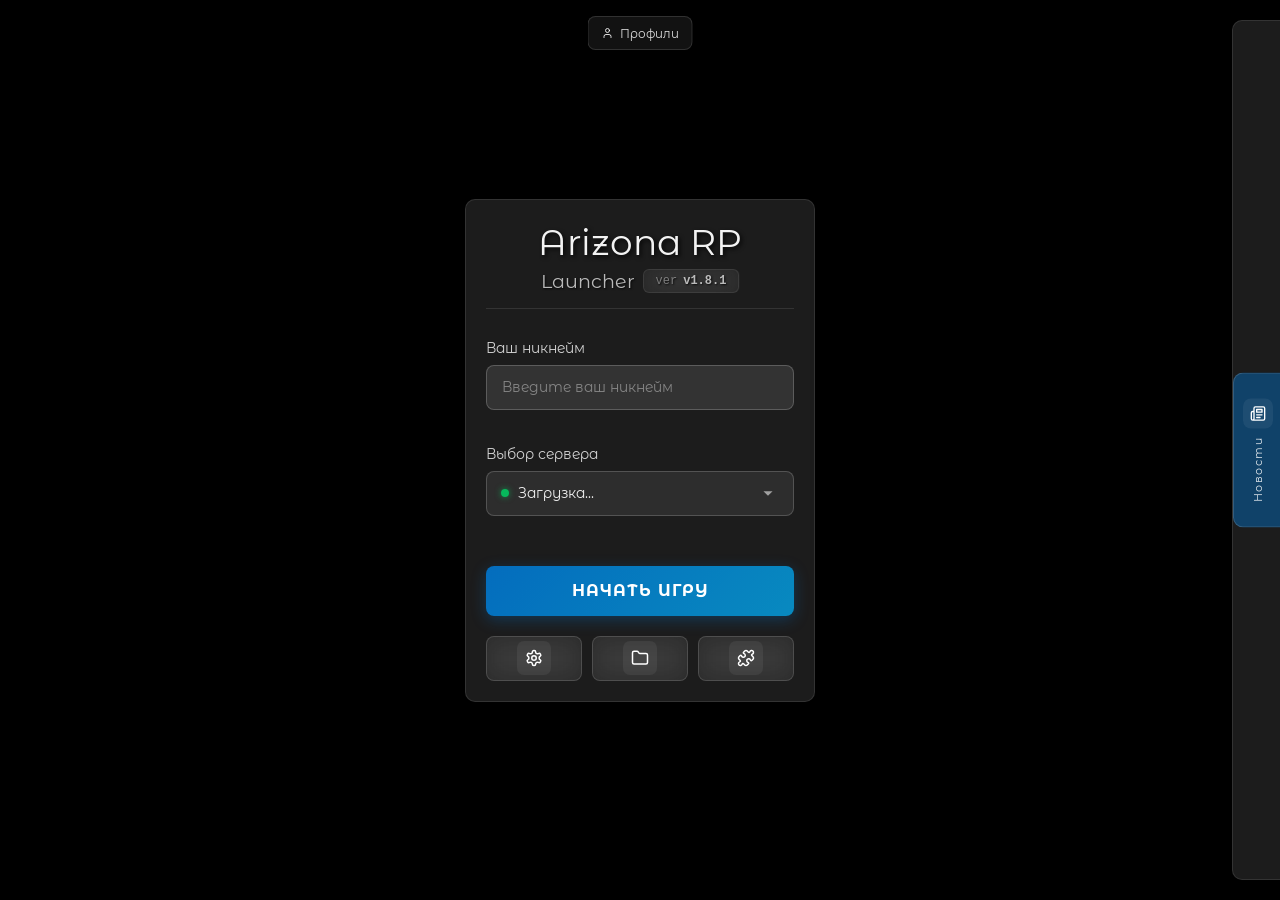
==== commit 20e3a983: "v1.8.1 fix" ====
--- a/index.html
+++ b/index.html
@@ -1380,6 +1380,69 @@
 
         .cre-footer .s-btn { flex: 1; height: 40px; }
 
+        /* Edit Profile — секции */
+        .ep-section-title {
+            font-family: 'Montserrat Alternates';
+            font-size: 12px;
+            font-weight: 700;
+            color: rgba(255,255,255,0.45);
+            letter-spacing: 0.6px;
+            text-transform: uppercase;
+            margin-bottom: 10px;
+            display: flex;
+            align-items: center;
+            gap: 6px;
+        }
+        .ep-section-title svg { width: 14px; height: 14px; }
+        .ep-label {
+            font-family: 'Montserrat Alternates';
+            font-size: 11px;
+            color: rgba(255,255,255,0.4);
+            display: block;
+            margin-bottom: 4px;
+        }
+        .ep-launch-grid {
+            display: grid;
+            grid-template-columns: 1fr 1fr 1fr;
+            gap: 4px;
+        }
+        .ep-toggle {
+            display: flex;
+            align-items: center;
+            gap: 6px;
+            padding: 5px 8px;
+            border-radius: 6px;
+            cursor: pointer;
+            transition: background 0.15s;
+            font-family: 'Montserrat Alternates';
+            font-size: 11px;
+            color: rgba(255,255,255,0.65);
+        }
+        .ep-toggle:hover { background: rgba(255,255,255,0.04); }
+        .ep-toggle .s-toggle { flex-shrink: 0; }
+        .ep-toggle input { display: none; }
+        .ep-toggle input:not(:checked) + .s-toggle { opacity: 0.4; }
+        .ep-toggle input:checked ~ .s-toggle { background: rgba(var(--accent2-rgb), 0.55); border-color: rgba(var(--accent2-rgb), 0.44); }
+        .ep-toggle input:checked ~ .s-toggle::after { background: white; transform: translateX(16px); }
+        .ep-lua-item {
+            display: flex;
+            align-items: center;
+            gap: 8px;
+            padding: 6px 10px;
+            border-radius: 6px;
+            cursor: pointer;
+            transition: background 0.15s;
+            font-family: 'Montserrat Alternates';
+            font-size: 11px;
+            color: rgba(255,255,255,0.65);
+        }
+        .ep-lua-item:hover { background: rgba(255,255,255,0.04); }
+        .ep-lua-item .s-toggle { flex-shrink: 0; }
+        .ep-lua-item input { display: none; }
+        .ep-lua-item input:not(:checked) + .s-toggle { opacity: 0.4; }
+        .ep-lua-item input:checked ~ .s-toggle { background: rgba(var(--accent2-rgb), 0.55); border-color: rgba(var(--accent2-rgb), 0.44); }
+        .ep-lua-item input:checked ~ .s-toggle::after { background: white; transform: translateX(16px); }
+
         /* Переопределяем s-toggle внутри cre-row */
         .cre-row .s-toggle { flex-shrink: 0; }
 
@@ -4839,10 +4902,10 @@
                         <div class="version-stable" data-ver-badge onclick="onVersionBadgeClick(event, this)">
                             <span class="vs-prompt">$</span>
                             <span class="vs-arrow">ver</span>
-                            <span class="ver-num">v1.8.0</span>
+                            <span class="ver-num">v1.8.1</span>
                             <div class="version-tooltip">
                                 <div class="tt-header">
-                                    <span>Что нового в v1.8.0</span>
+                                    <span>Что нового в v1.8.1</span>
                                     <span>обновление</span>
                                 </div>
                                 <div class="tt-line tt-add"><i data-lucide="plus"></i>Кэширование серверов для быстрой загрузки</div>
@@ -5340,7 +5403,7 @@
                     <div class="debug-section-title" style="margin-top:10px;"><i data-lucide="monitor"></i> Лаунчер</div>
                     <div class="debug-row">
                         <span class="debug-label">Версия приложения</span>
-                        <span class="debug-value" id="dbgAppVersion">v1.8.0</span>
+                        <span class="debug-value" id="dbgAppVersion">v1.8.1</span>
                     </div>
                     <div class="debug-row">
                         <span class="debug-label">Конфиг</span>
@@ -5728,20 +5791,77 @@
 
         <!-- Edit Profile Modal -->
         <div class="cre-overlay" id="editProfileOverlay" role="dialog" aria-modal="true" aria-labelledby="editProfileTitle" onclick="if(event.target===this)closeEditProfile()">
-            <div class="cre-modal" style="width:min(380px,92vw);">
+            <div class="cre-modal" style="width:min(580px,95vw);max-height:85vh;display:flex;flex-direction:column;">
                 <div class="cre-header">
                     <div class="cre-title" id="editProfileTitle"><i data-lucide="pencil"></i> Редактировать профиль</div>
                     <button class="close-btn" onclick="closeEditProfile()" aria-label="Закрыть">×</button>
                 </div>
-                <div class="cre-body" style="padding:16px 22px;">
-                    <div style="display:flex;flex-direction:column;gap:12px;">
+                <div class="cre-body" style="padding:16px 22px;overflow-y:auto;flex:1;min-height:0;">
+                    <div style="display:flex;flex-direction:column;gap:18px;">
+                        <!-- Основное -->
                         <div>
-                            <label style="font-family:'Montserrat Alternates';font-size:11px;color:rgba(255,255,255,0.4);display:block;margin-bottom:4px;">Название</label>
-                            <input type="text" id="editProfileName" class="cso-field-input" style="width:100%;" placeholder="Имя профиля">
+                            <div class="ep-section-title"><i data-lucide="user"></i> Основное</div>
+                            <div style="display:flex;flex-direction:column;gap:12px;">
+                                <div>
+                                    <label class="ep-label">Название</label>
+                                    <input type="text" id="editProfileName" class="cso-field-input" style="width:100%;" placeholder="Имя профиля">
+                                </div>
+                            </div>
                         </div>
+
+                        <!-- Параметры запуска -->
                         <div>
-                            <label style="font-family:'Montserrat Alternates';font-size:11px;color:rgba(255,255,255,0.4);display:block;margin-bottom:6px;">Иконка</label>
-                            <div id="editProfileIconGrid" style="display:flex;flex-wrap:wrap;gap:4px;"></div>
+                            <div class="ep-section-title"><i data-lucide="settings"></i> Параметры запуска</div>
+                            <div class="ep-launch-grid" id="epLaunchGrid">
+                                <label class="ep-toggle"><input type="checkbox" id="ep_windowMode"><div class="s-toggle"></div><span>Оконный</span></label>
+                                <label class="ep-toggle"><input type="checkbox" id="ep_widescreen"><div class="s-toggle"></div><span>Широкоэкранный</span></label>
+                                <label class="ep-toggle"><input type="checkbox" id="ep_authCef"><div class="s-toggle"></div><span>CEF авторизация</span></label>
+                                <label class="ep-toggle"><input type="checkbox" id="ep_autologin"><div class="s-toggle"></div><span>Автологин</span></label>
+                                <label class="ep-toggle"><input type="checkbox" id="ep_textureMode"><div class="s-toggle"></div><span>Low PC</span></label>
+                                <label class="ep-toggle"><input type="checkbox" id="ep_colorDepth16"><div class="s-toggle"></div><span>16-бит</span></label>
+                                <label class="ep-toggle"><input type="checkbox" id="ep_allowHdr"><div class="s-toggle"></div><span>HDR</span></label>
+                                <label class="ep-toggle"><input type="checkbox" id="ep_enableGrass"><div class="s-toggle"></div><span>Старая трава</span></label>
+                                <label class="ep-toggle"><input type="checkbox" id="ep_ldo"><div class="s-toggle"></div><span>Предзагрузка ОЗУ</span></label>
+                            </div>
+                            <div style="display:flex;gap:10px;margin-top:10px;align-items:center;">
+                                <div style="display:flex;align-items:center;gap:6px;">
+                                    <span class="ep-label" style="margin:0;">Память</span>
+                                    <select id="ep_memory" class="cso-field-input" style="width:80px;height:30px;font-size:11px;">
+                                        <option value="1024">1024</option>
+                                        <option value="2048">2048</option>
+                                        <option value="3072">3072</option>
+                                        <option value="4096">4096</option>
+                                        <option value="5120">5120</option>
+                                    </select>
+                                </div>
+                                <div style="display:flex;align-items:center;gap:6px;">
+                                    <span class="ep-label" style="margin:0;">CDN</span>
+                                    <div style="display:flex;gap:3px;" id="epCdnBtnGroup">
+                                        <button class="cdn-btn" id="epCdnBtn0" onclick="epToggleCdn(0)" style="width:26px;height:26px;font-size:11px;">0</button>
+                                        <button class="cdn-btn" id="epCdnBtn1" onclick="epToggleCdn(1)" style="width:26px;height:26px;font-size:11px;">0</button>
+                                        <button class="cdn-btn" id="epCdnBtn2" onclick="epToggleCdn(2)" style="width:26px;height:26px;font-size:11px;">0</button>
+                                    </div>
+                                </div>
+                            </div>
+                        </div>
+
+                        <!-- Lua скрипты -->
+                        <div>
+                            <div class="ep-section-title"><i data-lucide="code"></i> Lua скрипты</div>
+                            <div id="epLuaList" style="display:flex;flex-direction:column;gap:4px;">
+                                <div style="font-family:'Montserrat Alternates';font-size:11px;color:rgba(255,255,255,0.25);padding:8px 0;">Загрузка...</div>
+                            </div>
+                        </div>
+
+                        <!-- Патчи -->
+                        <div>
+                            <div class="ep-section-title"><i data-lucide="puzzle"></i> Патчи</div>
+                            <div style="display:flex;align-items:center;gap:10px;">
+                                <button class="s-btn" id="epCapturePatches" onclick="epCaptureCurrentPatches()" style="height:30px;font-size:11px;padding:0 12px;">
+                                    <i data-lucide="download"></i> Захватить из текущих
+                                </button>
+                                <span id="epPatchesStatus" style="font-family:'Montserrat Alternates';font-size:11px;color:rgba(255,255,255,0.3);"></span>
+                            </div>
                         </div>
                     </div>
                 </div>
@@ -10428,39 +10548,102 @@
             };
 
             // ── Edit Profile ──
-            const PROFILE_ICONS = ['<i data-lucide="user"></i>','<i data-lucide="gamepad-2"></i>','<i data-lucide="target"></i>','<i data-lucide="trophy"></i>','<i data-lucide="star"></i>','<i data-lucide="flame"></i>','<i data-lucide="gem"></i>','<i data-lucide="rocket"></i>','<i data-lucide="dog"></i>','<i data-lucide="cat"></i>','<i data-lucide="dog"></i>','<i data-lucide="bear"></i>','<i data-lucide="lion"></i>','<i data-lucide="frog"></i>','<i data-lucide="star"></i>','<i data-lucide="lightbulb"></i>','<i data-lucide="palette"></i>','<i data-lucide="music"></i>','<i data-lucide="waves"></i>','<i data-lucide="bike"></i>','<i data-lucide="circle-dot"></i>','<i data-lucide="circle"></i>','<i data-lucide="circle-dot"></i>','<i data-lucide="gamepad-2"></i>'];
             let _editProfileId = null;
 
-            window.phEdit = function(id) {
+            window.phEdit = async function(id) {
                 const p = _profiles.find(x => x.id === id);
                 if (!p) return;
                 _editProfileId = id;
                 document.getElementById('editProfileName').value = p.name || '';
-                _renderIconPicker(p.icon || '<i data-lucide="user"></i>');
+
+                // Параметры запуска
+                const lp = p.launch_params || {};
+                document.getElementById('ep_windowMode').checked  = !!lp.window_mode;
+                document.getElementById('ep_widescreen').checked   = !!lp.widescreen;
+                document.getElementById('ep_authCef').checked     = !!lp.auth_cef_enable;
+                document.getElementById('ep_autologin').checked   = !!lp.autologin;
+                document.getElementById('ep_textureMode').checked = !!lp.texture_mode;
+                document.getElementById('ep_colorDepth16').checked= !!lp.color_depth_16;
+                document.getElementById('ep_allowHdr').checked    = !!lp.allow_hdr;
+                document.getElementById('ep_enableGrass').checked = !!lp.enable_grass;
+                document.getElementById('ep_ldo').checked         = !!lp.ldo;
+                document.getElementById('ep_memory').value        = String(lp.memory || 4096);
+
+                // CDN
+                const cdn = (lp.cdn || '0,0,0').split(',').map(s => s.trim() === '1' ? 1 : 0);
+                for (let i = 0; i < 3; i++) {
+                    const btn = document.getElementById('epCdnBtn' + i);
+                    const isActive = cdn[i] === 1;
+                    btn.textContent = isActive ? '1' : '0';
+                    btn.dataset.value = isActive ? '1' : '0';
+                    btn.classList.toggle('active', isActive);
+                }
+
+                // Патчи — статус
+                const patchCount = p.patches ? Object.keys(p.patches).length : 0;
+                document.getElementById('epPatchesStatus').textContent = patchCount > 0
+                    ? `${patchCount} патчей сохранено`
+                    : 'Патчи не сохранены';
+
                 document.getElementById('editProfileOverlay').classList.add('open');
                 closeMenu();
+
+                // Lua скрипты — загружаем из бэкенда
+                await _epLoadLuaScripts(p.lua_enabled || []);
             };
 
-            function _renderIconPicker(selected) {
-                const grid = document.getElementById('editProfileIconGrid');
-                grid.innerHTML = '';
-                PROFILE_ICONS.forEach(icon => {
-                    const btn = document.createElement('div');
-                    btn.style.cssText = `width:32px;height:32px;display:flex;align-items:center;justify-content:center;border-radius:7px;cursor:pointer;font-size:16px;border:1px solid ${icon === selected ? 'rgba(var(--accent2-rgb),0.6)' : 'rgba(255,255,255,0.08)'};background:${icon === selected ? 'rgba(var(--accent-rgb),0.2)' : 'rgba(255,255,255,0.03)'};transition:all 0.15s;`;
-                    btn.textContent = icon;
-                    btn.onclick = () => {
-                        grid.querySelectorAll('div').forEach(b => {
-                            b.style.borderColor = 'rgba(255,255,255,0.08)';
-                            b.style.background = 'rgba(255,255,255,0.03)';
-                        });
-                        btn.style.borderColor = 'rgba(var(--accent2-rgb),0.6)';
-                        btn.style.background = 'rgba(var(--accent-rgb),0.2)';
-                        grid.dataset.selected = icon;
-                    };
-                    if (icon === selected) grid.dataset.selected = icon;
-                    grid.appendChild(btn);
-                });
-            }
+            async function _epLoadLuaScripts(enabledList) {
+                const pane = document.getElementById('epLuaList');
+                pane.innerHTML = '<div style="font-family:\'Montserrat Alternates\';font-size:11px;color:rgba(255,255,255,0.25);padding:8px 0;">Загрузка...</div>';
+                if (!window.pywebview || !window.pywebview.api.get_moonloader_scripts) {
+                    pane.innerHTML = '<div style="font-family:\'Montserrat Alternates\';font-size:11px;color:rgba(255,255,255,0.25);padding:8px 0;">Только в приложении</div>';
+                    return;
+                }
+                try {
+                    const result = await window.pywebview.api.get_moonloader_scripts();
+                    if (!result.success || !result.scripts.length) {
+                        pane.innerHTML = '<div style="font-family:\'Montserrat Alternates\';font-size:11px;color:rgba(255,255,255,0.25);padding:8px 0;">Скриптов нет</div>';
+                        return;
+                    }
+                    pane.innerHTML = '';
+                    result.scripts.forEach(s => {
+                        const checked = enabledList.includes(s.name);
+                        const label = document.createElement('label');
+                        label.className = 'ep-lua-item';
+                        label.innerHTML = `<input type="checkbox" data-ep-lua="${s.name}" ${checked ? 'checked' : ''}><div class="s-toggle"></div><span>${s.name}</span>`;
+                        pane.appendChild(label);
+                    });
+                } catch {
+                    pane.innerHTML = '<div style="font-family:\'Montserrat Alternates\';font-size:11px;color:rgba(255,255,255,0.25);padding:8px 0;">Ошибка загрузки</div>';
+                }
+            }
+
+            // CDN toggle для edit profile
+            window.epToggleCdn = function(idx) {
+                const btn = document.getElementById('epCdnBtn' + idx);
+                if (!btn) return;
+                const nowActive = !btn.classList.contains('active');
+                btn.classList.toggle('active', nowActive);
+                btn.textContent = nowActive ? '1' : '0';
+                btn.dataset.value = nowActive ? '1' : '0';
+            };
+
+            // Захватить текущие патчи в профиль
+            window.epCaptureCurrentPatches = async function() {
+                if (!window.pywebview || !window.pywebview.api.read_patches) return;
+                try {
+                    const pr = await window.pywebview.api.read_patches();
+                    if (pr && pr.success && _editProfileId) {
+                        const p = _profiles.find(x => x.id === _editProfileId);
+                        if (p) {
+                            p.patches = pr.data || {};
+                            const count = Object.keys(p.patches).length;
+                            document.getElementById('epPatchesStatus').textContent = `${count} патчей сохранено`;
+                            showNotification('Патчи захвачены из текущих настроек', 'success');
+                        }
+                    }
+                } catch (e) { console.error('epCapturePatches error:', e); }
+            };
 
             window.closeEditProfile = function() {
                 document.getElementById('editProfileOverlay').classList.remove('open');
@@ -10471,11 +10654,42 @@
                 if (!_editProfileId) return;
                 const p = _profiles.find(x => x.id === _editProfileId);
                 if (!p) return;
+
                 const newName = document.getElementById('editProfileName').value.trim();
-                const newIcon = document.getElementById('editProfileIconGrid').dataset.selected || '<i data-lucide="user"></i>';
                 if (!newName) { showNotification('Введите название', 'error'); return; }
+
+                // Собираем параметры запуска
+                const cdnBtns = [
+                    document.getElementById('epCdnBtn0'),
+                    document.getElementById('epCdnBtn1'),
+                    document.getElementById('epCdnBtn2')
+                ];
+                const cdnStr = cdnBtns.map(b => b.dataset.value || '0').join(',');
+
                 p.name = newName;
-                p.icon = newIcon;
+                // Сохраняем существующие v7/v8 параметры, обновляем видимые
+                const existingLp = p.launch_params || {};
+                p.launch_params = Object.assign({}, existingLp, {
+                    window_mode:     document.getElementById('ep_windowMode').checked,
+                    widescreen:      document.getElementById('ep_widescreen').checked,
+                    auth_cef_enable: document.getElementById('ep_authCef').checked,
+                    autologin:       document.getElementById('ep_autologin').checked,
+                    texture_mode:    document.getElementById('ep_textureMode').checked,
+                    color_depth_16:  document.getElementById('ep_colorDepth16').checked,
+                    allow_hdr:       document.getElementById('ep_allowHdr').checked,
+                    enable_grass:    document.getElementById('ep_enableGrass').checked,
+                    ldo:             document.getElementById('ep_ldo').checked,
+                    memory:          parseInt(document.getElementById('ep_memory').value) || 4096,
+                    cdn:             cdnStr,
+                });
+
+                // Собираем lua скрипты
+                const luaCheckboxes = document.querySelectorAll('[data-ep-lua]');
+                p.lua_enabled = [];
+                luaCheckboxes.forEach(cb => {
+                    if (cb.checked) p.lua_enabled.push(cb.dataset.epLua);
+                });
+
                 await _saveProfiles();
                 _renderHoverProfiles();
                 closeEditProfile();
@@ -10506,7 +10720,7 @@
                         _setDebugEl('dbgPythonVersion',  d.python_version  || '—');
                         
                         // Лаунчер
-                        _setDebugEl('dbgAppVersion',     d.app_version     || 'v1.8.0');
+                        _setDebugEl('dbgAppVersion',     d.app_version     || 'v1.8.1');
                         _setDebugEl('dbgConfigPath',     d.config_path     || '—');
                         _setDebugEl('dbgDocsPath',       d.docs_path       || '—');
                         
@@ -10538,7 +10752,7 @@
             _setDebugEl('dbgOsVersion',         'Доступно только в приложении');
             _setDebugEl('dbgArchitecture',      'Доступно только в приложении');
             _setDebugEl('dbgPythonVersion',     'Доступно только в приложении');
-            _setDebugEl('dbgAppVersion',        'v1.8.0');
+            _setDebugEl('dbgAppVersion',        'v1.8.1');
             _setDebugEl('dbgConfigPath',        'Доступно только в приложении');
             _setDebugEl('dbgDocsPath',          'Доступно только в приложении');
             _setDebugEl('dbgGamePath',          'Доступно только в приложении');
@@ -10706,7 +10920,7 @@
                     <div class="fl-welcome-ver">
                         Arizona RP Launcher · 
                         <div class="version-stable">
-                            <span class="version-stable-text">v1.8.0</span>
+                            <span class="version-stable-text">v1.8.1</span>
                         </div>
                     </div>
                     <div class="fl-welcome-desc">Неофициальный лаунчер с расширенными возможностями: профили, темы, моды и многое другое. Давай быстро настроим всё для тебя.</div>
@@ -11204,7 +11418,7 @@
         }
         function triggerVersionEasterEgg(outputEl, badgeEl) {
             const messages = [
-                '> ArizonaLauncher v1.8.0',
+                '> ArizonaLauncher v1.8.1',
                 '> by halfik (worteng) · 2026',
                 '> open source: github.com/worteng/ArizonaLauncher',
                 '> # передаю привет Эиру',
@@ -11308,19 +11522,16 @@
             _layoutPosition = zone;
             const container = document.querySelector('.left-panel');
             if (!container) return;
-            container.style.transition = 'margin 0.35s cubic-bezier(0.4, 0, 0.2, 1), align-self 0.35s cubic-bezier(0.4, 0, 0.2, 1)';
+            container.style.transition = 'margin 0.35s cubic-bezier(0.4, 0, 0.2, 1)';
             if (zone === 'left') {
                 container.style.marginLeft = '0';
                 container.style.marginRight = 'auto';
-                container.style.alignSelf = 'flex-start';
             } else if (zone === 'right') {
                 container.style.marginLeft = 'auto';
                 container.style.marginRight = '0';
-                container.style.alignSelf = 'flex-end';
             } else {
                 container.style.marginLeft = '';
                 container.style.marginRight = '';
-                container.style.alignSelf = '';
             }
             document.querySelectorAll('#layoutFloatBar .layout-zone-btn').forEach(b => {
                 b.classList.toggle('active', b.dataset.zone === zone);
@@ -11358,11 +11569,9 @@
                     if (pos === 'left') {
                         container.style.marginLeft = '0';
                         container.style.marginRight = 'auto';
-                        container.style.alignSelf = 'flex-start';
                     } else if (pos === 'right') {
                         container.style.marginLeft = 'auto';
                         container.style.marginRight = '0';
-                        container.style.alignSelf = 'flex-end';
                     }
                     // Re-enable transitions after a frame
                     requestAnimationFrame(() => {
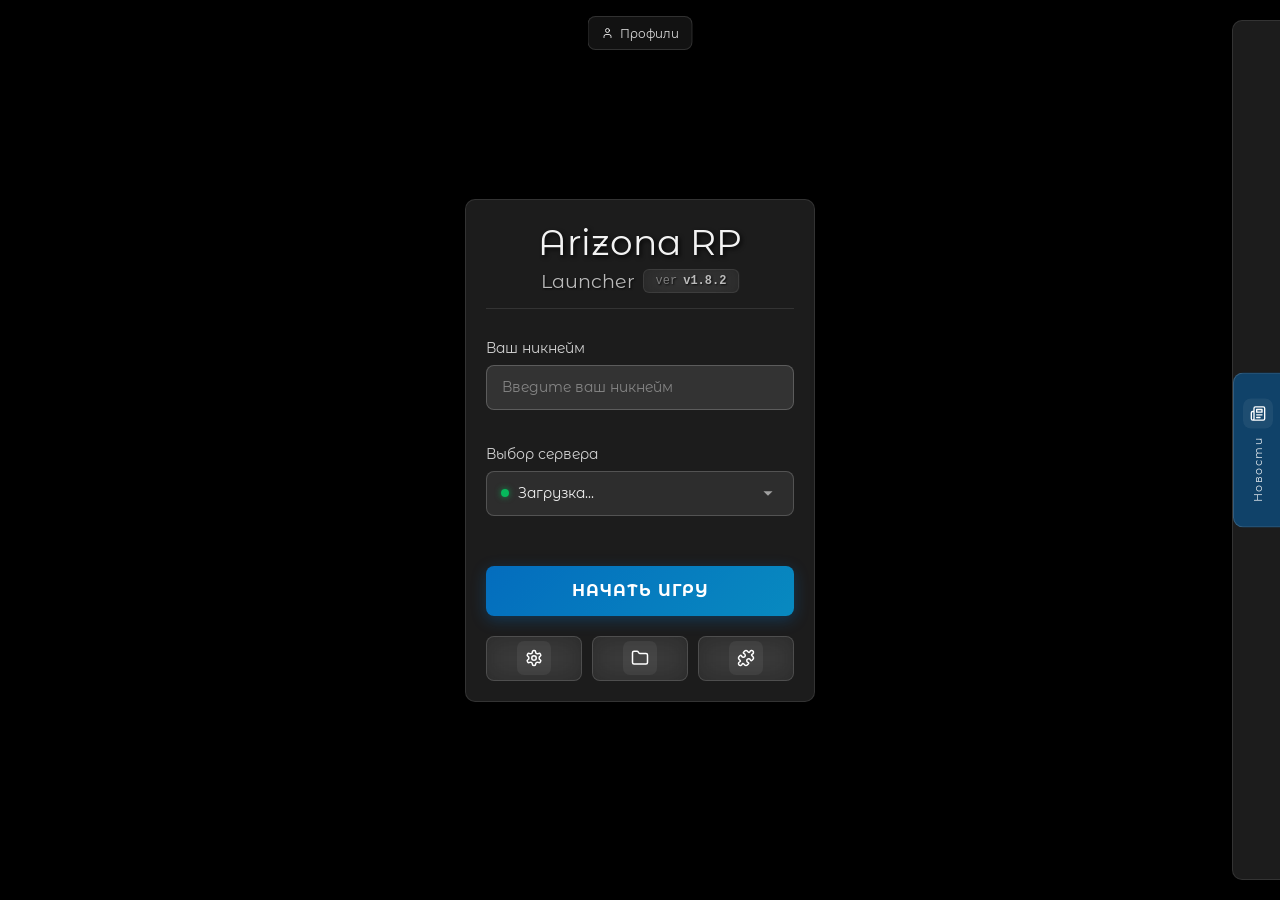
==== commit e21f30a1: "v1.8.2: исправление критичных багов, уязвимостей безопасности и недочётов Критичные (релиз сломан): " ====
--- a/index.html
+++ b/index.html
@@ -286,7 +286,7 @@
             user-select: none;
         }
 
-        .right-panel:not(.open) > *:not(.news-handle) {
+        .right-panel:not(.open) > *:not(.news-handle):not(.patch-handle) {
             visibility: hidden;
         }
 
@@ -317,6 +317,80 @@
             transform: rotate(180deg);
             letter-spacing: 1.5px;
             white-space: nowrap;
+        }
+
+        /* ── Patch handle tab (below news handle) ── */
+        .patch-handle {
+            position: absolute;
+            left: 0;
+            top: calc(50% + 78px + 12px);
+            width: 48px;
+            height: 120px;
+            background: rgba(255, 165, 0, 0.42);
+            border-radius: 10px 0 0 10px;
+            display: flex;
+            flex-direction: column;
+            align-items: center;
+            justify-content: center;
+            cursor: pointer;
+            gap: 6px;
+            border: 1px solid rgba(255, 165, 0, 0.35);
+            border-right: none;
+            transition: background 0.2s, box-shadow 0.2s;
+            z-index: 10;
+            user-select: none;
+            overflow: hidden;
+        }
+
+        .patch-handle::after {
+            content: '';
+            position: absolute;
+            left: 0;
+            bottom: 0;
+            width: 100%;
+            height: var(--patch-progress, 0%);
+            background: rgba(255, 165, 0, 0.35);
+            border-radius: 0 0 0 10px;
+            transition: height 0.4s ease;
+            z-index: -1;
+        }
+
+        .patch-handle:hover {
+            background: rgba(255, 165, 0, 0.58);
+            box-shadow: -4px 0 18px rgba(255, 165, 0, 0.42);
+        }
+
+        .patch-handle-icon {
+            display: flex;
+            align-items: center;
+            justify-content: center;
+            width: 30px;
+            height: 30px;
+            border-radius: 8px;
+            background: rgba(255, 165, 0, 0.15);
+            font-size: 15px;
+            line-height: 1;
+        }
+        .patch-handle-icon svg { width: 16px !important; height: 16px !important; }
+
+        .patch-handle-label {
+            font-family: 'Montserrat Alternates', sans-serif;
+            font-size: 11px;
+            color: rgba(255, 200, 80, 0.95);
+            writing-mode: vertical-rl;
+            text-orientation: mixed;
+            transform: rotate(180deg);
+            letter-spacing: 1px;
+            white-space: nowrap;
+        }
+
+        @keyframes pulse-warning {
+            0%, 100% { box-shadow: 0 0 0 0 rgba(255, 165, 0, 0.4); }
+            50% { box-shadow: 0 0 12px 2px rgba(255, 165, 0, 0.6); }
+        }
+
+        .patch-handle.pulse {
+            animation: pulse-warning 2s ease-in-out infinite;
         }
 
         .news-unread-badge {
@@ -3960,44 +4034,6 @@
             align-items: center;
         }
 
-        /* Кнопка установки лаунчера */
-        #installLauncherBtn {
-            height: 34px;
-            padding: 0 13px;
-            background: rgba(255, 165, 0, 0.15);
-            border: 1px solid rgba(255, 165, 0, 0.35);
-            border-radius: 8px;
-            color: rgba(255, 200, 80, 0.95);
-            font-family: 'Montserrat Alternates', sans-serif;
-            font-size: 12px;
-            cursor: pointer;
-            display: flex;
-            align-items: center;
-            gap: 6px;
-            transition: all 0.18s;
-            user-select: none;
-            white-space: nowrap;
-            animation: pulse-warning 2s ease-in-out infinite;
-            width: 100%;
-        }
-
-        #installLauncherBtn:hover {
-            background: rgba(255, 165, 0, 0.25);
-            border-color: rgba(255, 165, 0, 0.55);
-            transform: translateY(-1px);
-        }
-
-        #installLauncherBtn:disabled {
-            opacity: 0.6;
-            cursor: default;
-            animation: none;
-        }
-
-        @keyframes pulse-warning {
-            0%, 100% { box-shadow: 0 0 0 0 rgba(255, 165, 0, 0.4); }
-            50% { box-shadow: 0 0 12px 2px rgba(255, 165, 0, 0.6); }
-        }
-
         .ph-trigger {
             height: 34px;
             padding: 0 13px;
@@ -4875,22 +4911,6 @@
         .dll-toast.collapsed .dll-toast-pill { display:block; }
     </style>
 
-    <!-- ── Update launcher button ── -->
-    <div id="updateLauncherWrap" style="display:none; position:fixed; top:16px; left:16px; margin-left:120px; z-index:499;">
-        <button id="installLauncherBtn" onclick="startDownloadUpdate()">
-            <span><i data-lucide="download"></i></span>
-            <span id="updateBtnText">Скачать обновление</span>
-        </button>
-        <div id="updateInlineProgress" style="display:none; margin-top:4px; width:100%;">
-            <div style="display:flex; justify-content:space-between; font-size:10px; color:rgba(255,200,80,0.8); margin-bottom:2px;">
-                <span id="updateProgressMsg">Подготовка...</span>
-                <span id="updateProgressPct">0%</span>
-            </div>
-            <div style="height:3px; background:rgba(255,165,0,0.15); border-radius:2px; overflow:hidden;">
-                <div id="updateProgressFill" style="height:100%; width:0%; background:rgba(255,165,0,0.7); border-radius:2px; transition:width 0.3s;"></div>
-            </div>
-        </div>
-    </div>
 
     <div id="container">
         <div class="interface">
@@ -4902,10 +4922,10 @@
                         <div class="version-stable" data-ver-badge onclick="onVersionBadgeClick(event, this)">
                             <span class="vs-prompt">$</span>
                             <span class="vs-arrow">ver</span>
-                            <span class="ver-num">v1.8.1</span>
+                            <span class="ver-num">v1.8.2</span>
                             <div class="version-tooltip">
                                 <div class="tt-header">
-                                    <span>Что нового в v1.8.1</span>
+                                    <span>Что нового в v1.8.2</span>
                                     <span>обновление</span>
                                 </div>
                                 <div class="tt-line tt-add"><i data-lucide="plus"></i>Кэширование серверов для быстрой загрузки</div>
@@ -4986,6 +5006,12 @@
                     <span class="news-handle-icon"><i data-lucide="newspaper"></i></span>
                     <span class="news-handle-label">Новости</span>
                     <span class="news-unread-badge" id="newsUnreadBadge">0</span>
+                </div>
+
+                <!-- ── Patch handle tab (below news handle) ── -->
+                <div id="updateLauncherWrap" class="patch-handle" style="display:none;" onclick="startDownloadUpdate()" title="Требуется установка патчей">
+                    <span class="patch-handle-icon" id="patchHandleIcon"><i data-lucide="download"></i></span>
+                    <span class="patch-handle-label" id="updateBtnText">Установка</span>
                 </div>
 
                 <div class="header">
@@ -5403,7 +5429,7 @@
                     <div class="debug-section-title" style="margin-top:10px;"><i data-lucide="monitor"></i> Лаунчер</div>
                     <div class="debug-row">
                         <span class="debug-label">Версия приложения</span>
-                        <span class="debug-value" id="dbgAppVersion">v1.8.1</span>
+                        <span class="debug-value" id="dbgAppVersion">v1.8.2</span>
                     </div>
                     <div class="debug-row">
                         <span class="debug-label">Конфиг</span>
@@ -5968,6 +5994,17 @@
         let _profiles = [];
         let _activeProfileId = null;
 
+        // Эскейп HTML для безопасной интерполяции доверенного контента (новости и т.п.)
+        function escapeHtml(s) {
+            if (s == null) return '';
+            return String(s)
+                .replace(/&/g, '&amp;')
+                .replace(/</g, '&lt;')
+                .replace(/>/g, '&gt;')
+                .replace(/"/g, '&quot;')
+                .replace(/'/g, '&#39;');
+        }
+
         async function _loadProfiles() {
             try {
                 if (window.pywebview && window.pywebview.api.get_profiles) {
@@ -6275,6 +6312,16 @@
             return lines.join('\n');
         }
 
+        // Единый диспетчер прогресса установки — предотвращает конфликты
+        // между patch-handle flow и legacy modal flow.
+        // Каждый flow регистрирует/снимает свой handler через глобальные переменные.
+        let _patchHandleProgressCb = null;
+        let _installModalProgressCb = null;
+        window._onLauncherInstallProgress = function(data) {
+            if (typeof _patchHandleProgressCb === 'function') _patchHandleProgressCb(data);
+            if (typeof _installModalProgressCb === 'function') _installModalProgressCb(data);
+        };
+
         async function init() {
             perfMark('init start');
 
@@ -6300,6 +6347,10 @@
             setTimeout(() => checkPatchesStatus(), 500);
 
             setInterval(loadServers, 300000);
+            // Примечание: interval ID не хранится намеренно — loadServers
+            // выполняется регулярно для обновления онлайна серверов.
+            // Внутри loadServers не затирается выбор пользователя (updateServerSelect
+            // вызывается только если data changed).
         }
 
         async function loadInitData() {
@@ -6339,20 +6390,39 @@
             if (!wrap) return;
 
             if (!pathsConfigured) {
-                wrap.style.display = 'block';
-                document.getElementById('updateBtnText').textContent = 'Установить лаунчер';
+                const icon = document.getElementById('patchHandleIcon');
+                const label = document.getElementById('updateBtnText');
+                icon.style.display = '';
+                icon.innerHTML = '<i data-lucide="download"></i>';
+                label.textContent = 'Установить';
+                label.style.display = '';
+                wrap.style.display = 'flex';
+                wrap.classList.add('pulse');
+                wrap.style.opacity = '1';
+                wrap.style.pointerEvents = '';
+                wrap.title = 'Требуется установка лаунчера';
                 if (typeof refreshLucideIcons === 'function') refreshLucideIcons();
                 return;
             }
 
             if (update && update.needs_update) {
-                wrap.style.display = 'block';
-                document.getElementById('updateBtnText').textContent = update.message || 'Скачать обновление';
+                const icon = document.getElementById('patchHandleIcon');
+                const label = document.getElementById('updateBtnText');
+                icon.style.display = '';
+                icon.innerHTML = '<i data-lucide="download"></i>';
+                label.textContent = 'Обновить';
+                label.style.display = '';
+                wrap.style.display = 'flex';
+                wrap.classList.add('pulse');
+                wrap.style.opacity = '1';
+                wrap.style.pointerEvents = '';
+                wrap.title = update.message || 'Требуется установка патчей';
                 if (typeof refreshLucideIcons === 'function') refreshLucideIcons();
                 return;
             }
 
             wrap.style.display = 'none';
+            wrap.classList.remove('pulse');
         }
 
         async function loadServersAndNews() {
@@ -6376,9 +6446,9 @@
                                     const newsId = 'news_' + idx + '_' + (news.title || '').replace(/\W/g, '').substring(0, 20);
                                     newsItem.dataset.newsId = newsId;
                                     newsItem.innerHTML = `
-                                        <div class="news-item-title">${news.title}</div>
-                                        <div class="news-item-content">${news.content}</div>
-                                        ${news.date ? `<div class="news-item-date">${news.date}</div>` : ''}
+                                        <div class="news-item-title">${escapeHtml(news.title)}</div>
+                                        <div class="news-item-content">${escapeHtml(news.content)}</div>
+                                        ${news.date ? `<div class="news-item-date">${escapeHtml(news.date)}</div>` : ''}
                                         <div class="news-item-link-hint"><i data-lucide="link"></i> Открыть релиз на GitHub</div>`;
                                     newsItem.addEventListener('click', () => {
                                         window.open('https://github.com/worteng/ArizonaLauncher/releases', '_blank');
@@ -6452,9 +6522,9 @@
                         const newsId = 'news_' + idx + '_' + (news.title || '').replace(/\W/g, '').substring(0, 20);
                         newsItem.dataset.newsId = newsId;
                         newsItem.innerHTML = `
-                            <div class="news-item-title">${news.title}</div>
-                            <div class="news-item-content">${news.content}</div>
-                            ${news.date ? `<div class="news-item-date">${news.date}</div>` : ''}
+                            <div class="news-item-title">${escapeHtml(news.title)}</div>
+                            <div class="news-item-content">${escapeHtml(news.content)}</div>
+                            ${news.date ? `<div class="news-item-date">${escapeHtml(news.date)}</div>` : ''}
                             <div class="news-item-link-hint"><i data-lucide="link"></i> Открыть релиз на GitHub</div>`;
                         newsItem.addEventListener('click', () => {
                             window.open('https://github.com/worteng/ArizonaLauncher/releases', '_blank');
@@ -6641,9 +6711,9 @@
                         const newsId = 'news_' + idx + '_' + (news.title || '').replace(/\W/g, '').substring(0, 20);
                         newsItem.dataset.newsId = newsId;
                         newsItem.innerHTML = `
-                            <div class="news-item-title">${news.title}</div>
-                            <div class="news-item-content">${news.content}</div>
-                            ${news.date ? `<div class="news-item-date">${news.date}</div>` : ''}
+                            <div class="news-item-title">${escapeHtml(news.title)}</div>
+                            <div class="news-item-content">${escapeHtml(news.content)}</div>
+                            ${news.date ? `<div class="news-item-date">${escapeHtml(news.date)}</div>` : ''}
                             <div class="news-item-link-hint"><i data-lucide="link"></i> Открыть релиз на GitHub</div>
                         `;
                         newsItem.addEventListener('click', () => {
@@ -6766,8 +6836,17 @@
             if (!wrap) return;
 
             if (!pathsConfigured) {
-                wrap.style.display = 'block';
-                document.getElementById('updateBtnText').textContent = 'Установить лаунчер';
+                const icon = document.getElementById('patchHandleIcon');
+                const label = document.getElementById('updateBtnText');
+                icon.style.display = '';
+                icon.innerHTML = '<i data-lucide="download"></i>';
+                label.textContent = 'Установить';
+                label.style.display = '';
+                wrap.style.display = 'flex';
+                wrap.classList.add('pulse');
+                wrap.style.opacity = '1';
+                wrap.style.pointerEvents = '';
+                wrap.title = 'Требуется установка лаунчера';
                 if (typeof refreshLucideIcons === 'function') refreshLucideIcons();
                 return;
             }
@@ -6776,8 +6855,17 @@
                 if (window.pywebview && window.pywebview.api.check_update_api) {
                     const result = await window.pywebview.api.check_update_api(gamePath);
                     if (result.success && result.needs_update) {
-                        wrap.style.display = 'block';
-                        document.getElementById('updateBtnText').textContent = result.message || 'Скачать обновление';
+                        const icon = document.getElementById('patchHandleIcon');
+                        const label = document.getElementById('updateBtnText');
+                        icon.style.display = '';
+                        icon.innerHTML = '<i data-lucide="download"></i>';
+                        label.textContent = 'Обновить';
+                        label.style.display = '';
+                        wrap.style.display = 'flex';
+                        wrap.classList.add('pulse');
+                        wrap.style.opacity = '1';
+                        wrap.style.pointerEvents = '';
+                        wrap.title = result.message || 'Требуется установка патчей';
                         if (typeof refreshLucideIcons === 'function') refreshLucideIcons();
                         return;
                     }
@@ -6787,6 +6875,7 @@
             }
 
             wrap.style.display = 'none';
+            wrap.classList.remove('pulse');
         }
 
         function handleServerChange() {
@@ -8783,48 +8872,80 @@
 
         // ── Inline update flow (без модалки) ──
         let _updateDownloading = false;
+
+        // Сбрасывает временные стили патч-хендла, накатанные во время загрузки.
+        // Финальное состояние (скрыть/показать) восстанавливается следующим
+        // вызовом checkLauncherInstallation().
+        function resetPatchHandle() {
+            const wrap = document.getElementById('updateLauncherWrap');
+            const icon = document.getElementById('patchHandleIcon');
+            const label = document.getElementById('updateBtnText');
+            if (wrap) {
+                wrap.style.removeProperty('--patch-progress');
+                wrap.style.removeProperty('background');
+                wrap.style.removeProperty('border-color');
+                wrap.style.removeProperty('opacity');
+                wrap.style.removeProperty('pointer-events');
+                wrap.classList.remove('pulse');
+            }
+            if (icon) {
+                icon.style.display = '';
+                icon.innerHTML = '<i data-lucide="download"></i>';
+            }
+            if (label) {
+                label.style.removeProperty('font-family');
+                label.style.removeProperty('font-size');
+                label.style.display = '';
+            }
+            if (typeof refreshLucideIcons === 'function') refreshLucideIcons();
+        }
+
         async function startDownloadUpdate() {
             if (_updateDownloading) return;
             _updateDownloading = true;
 
             const wrap = document.getElementById('updateLauncherWrap');
-            const btn = document.getElementById('installLauncherBtn');
-            const progress = document.getElementById('updateInlineProgress');
-            const fill = document.getElementById('updateProgressFill');
-            const msg = document.getElementById('updateProgressMsg');
-            const pct = document.getElementById('updateProgressPct');
-            const btnText = document.getElementById('updateBtnText');
-
-            btn.disabled = true;
-            progress.style.display = 'block';
-            msg.textContent = 'Подключение...';
-            pct.textContent = '0%';
-            fill.style.width = '0%';
-
-            // Коллбэк прогресса для inline
-            window._onLauncherInstallProgress = function(data) {
-                msg.textContent = data.message || '';
-                pct.textContent = data.progress + '%';
-                fill.style.width = data.progress + '%';
+            const icon = document.getElementById('patchHandleIcon');
+            const label = document.getElementById('updateBtnText');
+
+            wrap.style.pointerEvents = 'none';
+            wrap.style.opacity = '0.85';
+            wrap.style.setProperty('--patch-progress', '0%');
+            icon.style.display = 'none';
+            label.style.fontFamily = "'Consolas', monospace";
+            label.style.fontSize = '12px';
+            label.textContent = '0%';
+
+            // Коллбэк прогресса для inline (регистрируется в хабе)
+            _patchHandleProgressCb = function(data) {
+                const pct = data.progress || 0;
+                wrap.style.setProperty('--patch-progress', pct + '%');
+                label.textContent = pct + '%';
 
                 if (data.stage === 'done') {
-                    fill.style.background = 'rgba(130,220,150,0.8)';
-                    msg.textContent = 'Готово!';
-                    pct.textContent = '100%';
-                    fill.style.width = '100%';
-                    btnText.textContent = 'Установлено';
+                    wrap.style.setProperty('--patch-progress', '100%');
+                    wrap.style.background = 'rgba(130, 220, 150, 0.42)';
+                    wrap.style.borderColor = 'rgba(130, 220, 150, 0.55)';
+                    label.textContent = '✓';
+                    label.style.fontSize = '16px';
                     showNotification('<i data-lucide="check-circle"></i> Обновление установлено!', 'success');
                     setTimeout(() => {
                         checkLauncherInstallation(true);
+                        resetPatchHandle();
                         _updateDownloading = false;
+                        _patchHandleProgressCb = null;
                     }, 1500);
                 } else if (data.stage === 'error') {
-                    fill.style.background = 'rgba(255,80,80,0.8)';
-                    msg.textContent = 'Ошибка: ' + data.message;
-                    btn.disabled = false;
-                    btnText.textContent = 'Повторить';
+                    wrap.style.background = 'rgba(255, 80, 80, 0.42)';
+                    wrap.style.borderColor = 'rgba(255, 80, 80, 0.55)';
+                    label.textContent = '✕';
+                    label.style.fontSize = '16px';
                     showNotification('Ошибка: ' + data.message, 'error');
-                    setTimeout(() => { _updateDownloading = false; }, 2000);
+                    setTimeout(() => {
+                        resetPatchHandle();
+                        _updateDownloading = false;
+                        _patchHandleProgressCb = null;
+                    }, 2000);
                 }
             };
 
@@ -8832,20 +8953,19 @@
                 if (window.pywebview && window.pywebview.api.download_update_api) {
                     const result = await window.pywebview.api.download_update_api();
                     if (!result.success) {
-                        msg.textContent = result.message || 'Ошибка';
-                        btn.disabled = false;
-                        btnText.textContent = 'Повторить';
+                        wrap.style.background = 'rgba(255, 80, 80, 0.42)';
+                        wrap.style.borderColor = 'rgba(255, 80, 80, 0.55)';
+                        label.textContent = '✕';
+                        label.style.fontSize = '16px';
                         showNotification(result.message, 'error');
-                        _updateDownloading = false;
+                        setTimeout(() => { resetPatchHandle(); _updateDownloading = false; }, 2000);
                     }
                 } else {
-                    msg.textContent = 'pywebview недоступен';
-                    btn.disabled = false;
+                    resetPatchHandle();
                     _updateDownloading = false;
                 }
             } catch (e) {
-                msg.textContent = 'Ошибка: ' + e.message;
-                btn.disabled = false;
+                resetPatchHandle();
                 _updateDownloading = false;
             }
         }
@@ -8965,6 +9085,7 @@
         };
 
         function closeInstallModal() {
+            _installModalProgressCb = null;  // снимаем handler из хаба
             const overlay = document.getElementById('installOverlay');
             _closeWithAnim(overlay, () => {
                 overlay.classList.remove('open');
@@ -9043,7 +9164,8 @@
             _setInstallStep('dl');
 
             // Регистрируем коллбэк прогресса
-            window._onLauncherInstallProgress = function(data) {
+            // Регистрируем коллбэк прогресса для модалки установки (в хабе)
+            _installModalProgressCb = function(data) {
                 const fill = document.getElementById('installProgressFill');
                 document.getElementById('installProgressMsg').textContent = data.message || '';
                 document.getElementById('installProgressPct').textContent = data.progress + '%';
@@ -9078,6 +9200,7 @@
                     document.getElementById('installStartBtn').innerHTML = '<i data-lucide="refresh-cw"></i> Повторить';
                     document.getElementById('installCloseBtn').style.display = '';
                     showNotification('Ошибка: ' + data.message, 'error');
+                    _installModalProgressCb = null;
                 }
             };
 
@@ -10258,15 +10381,32 @@
                     return;
                 }
 
-                // Обработка .json — патчи
-                jsonFiles.forEach(function (file) {
-                    const reader = new FileReader();
-                    reader.onload = async function (evt) {
-                        const bytes = new Uint8Array(evt.target.result);
-                        let binary = '';
-                        for (let i = 0; i < bytes.byteLength; i++) binary += String.fromCharCode(bytes[i]);
-                        const b64 = btoa(binary);
+                // Лимит размера: 5 МБ на файл (base64 = ~6.7 МБ в памяти)
+                const MAX_FILE_SIZE = 5 * 1024 * 1024;
+                for (const f of files) {
+                    if (f.size > MAX_FILE_SIZE) {
+                        showNotification(`Файл "${f.name}" слишком большой (${(f.size / 1024 / 1024).toFixed(1)} МБ, лимит 5 МБ)`, 'error');
+                        return;
+                    }
+                }
+
+                // Хелпер: ArrayBuffer → base64 (без O(n²) конкатенации строк)
+                function _arrayBufferToBase64(buffer) {
+                    const bytes = new Uint8Array(buffer);
+                    let binary = '';
+                    const chunkSize = 8192;
+                    for (let i = 0; i < bytes.length; i += chunkSize) {
+                        binary += String.fromCharCode.apply(null, bytes.subarray(i, i + chunkSize));
+                    }
+                    return btoa(binary);
+                }
+
+                // Обработка .json — патчи (последовательно)
+                (async function processJsonFiles() {
+                    for (const file of jsonFiles) {
                         try {
+                            const buffer = await file.arrayBuffer();
+                            const b64 = _arrayBufferToBase64(buffer);
                             let result;
                             if (window.pywebview && window.pywebview.api.install_patches_file) {
                                 result = await window.pywebview.api.install_patches_file(file.name, b64);
@@ -10281,20 +10421,14 @@
                         } catch (err) {
                             showNotification('Ошибка установки патчей', 'error');
                         }
-                    };
-                    reader.readAsArrayBuffer(file);
-                });
+                    }
+                })();
 
                 luaFiles.forEach(function (file) {
                     const reader = new FileReader();
                     reader.onload = async function (evt) {
-                        // Преобразуем ArrayBuffer → base64
-                        const bytes = new Uint8Array(evt.target.result);
-                        let binary = '';
-                        for (let i = 0; i < bytes.byteLength; i++) {
-                            binary += String.fromCharCode(bytes[i]);
-                        }
-                        const b64 = btoa(binary);
+                        // Преобразуем ArrayBuffer → base64 (chunked)
+                        const b64 = _arrayBufferToBase64(evt.target.result);
 
                         try {
                             let result;
@@ -10720,7 +10854,7 @@
                         _setDebugEl('dbgPythonVersion',  d.python_version  || '—');
                         
                         // Лаунчер
-                        _setDebugEl('dbgAppVersion',     d.app_version     || 'v1.8.1');
+                        _setDebugEl('dbgAppVersion',     d.app_version     || 'v1.8.2');
                         _setDebugEl('dbgConfigPath',     d.config_path     || '—');
                         _setDebugEl('dbgDocsPath',       d.docs_path       || '—');
                         
@@ -10752,7 +10886,7 @@
             _setDebugEl('dbgOsVersion',         'Доступно только в приложении');
             _setDebugEl('dbgArchitecture',      'Доступно только в приложении');
             _setDebugEl('dbgPythonVersion',     'Доступно только в приложении');
-            _setDebugEl('dbgAppVersion',        'v1.8.1');
+            _setDebugEl('dbgAppVersion',        'v1.8.2');
             _setDebugEl('dbgConfigPath',        'Доступно только в приложении');
             _setDebugEl('dbgDocsPath',          'Доступно только в приложении');
             _setDebugEl('dbgGamePath',          'Доступно только в приложении');
@@ -10920,7 +11054,7 @@
                     <div class="fl-welcome-ver">
                         Arizona RP Launcher · 
                         <div class="version-stable">
-                            <span class="version-stable-text">v1.8.1</span>
+                            <span class="version-stable-text">v1.8.2</span>
                         </div>
                     </div>
                     <div class="fl-welcome-desc">Неофициальный лаунчер с расширенными возможностями: профили, темы, моды и многое другое. Давай быстро настроим всё для тебя.</div>
@@ -11418,7 +11552,7 @@
         }
         function triggerVersionEasterEgg(outputEl, badgeEl) {
             const messages = [
-                '> ArizonaLauncher v1.8.1',
+                '> ArizonaLauncher v1.8.2',
                 '> by halfik (worteng) · 2026',
                 '> open source: github.com/worteng/ArizonaLauncher',
                 '> # передаю привет Эиру',
